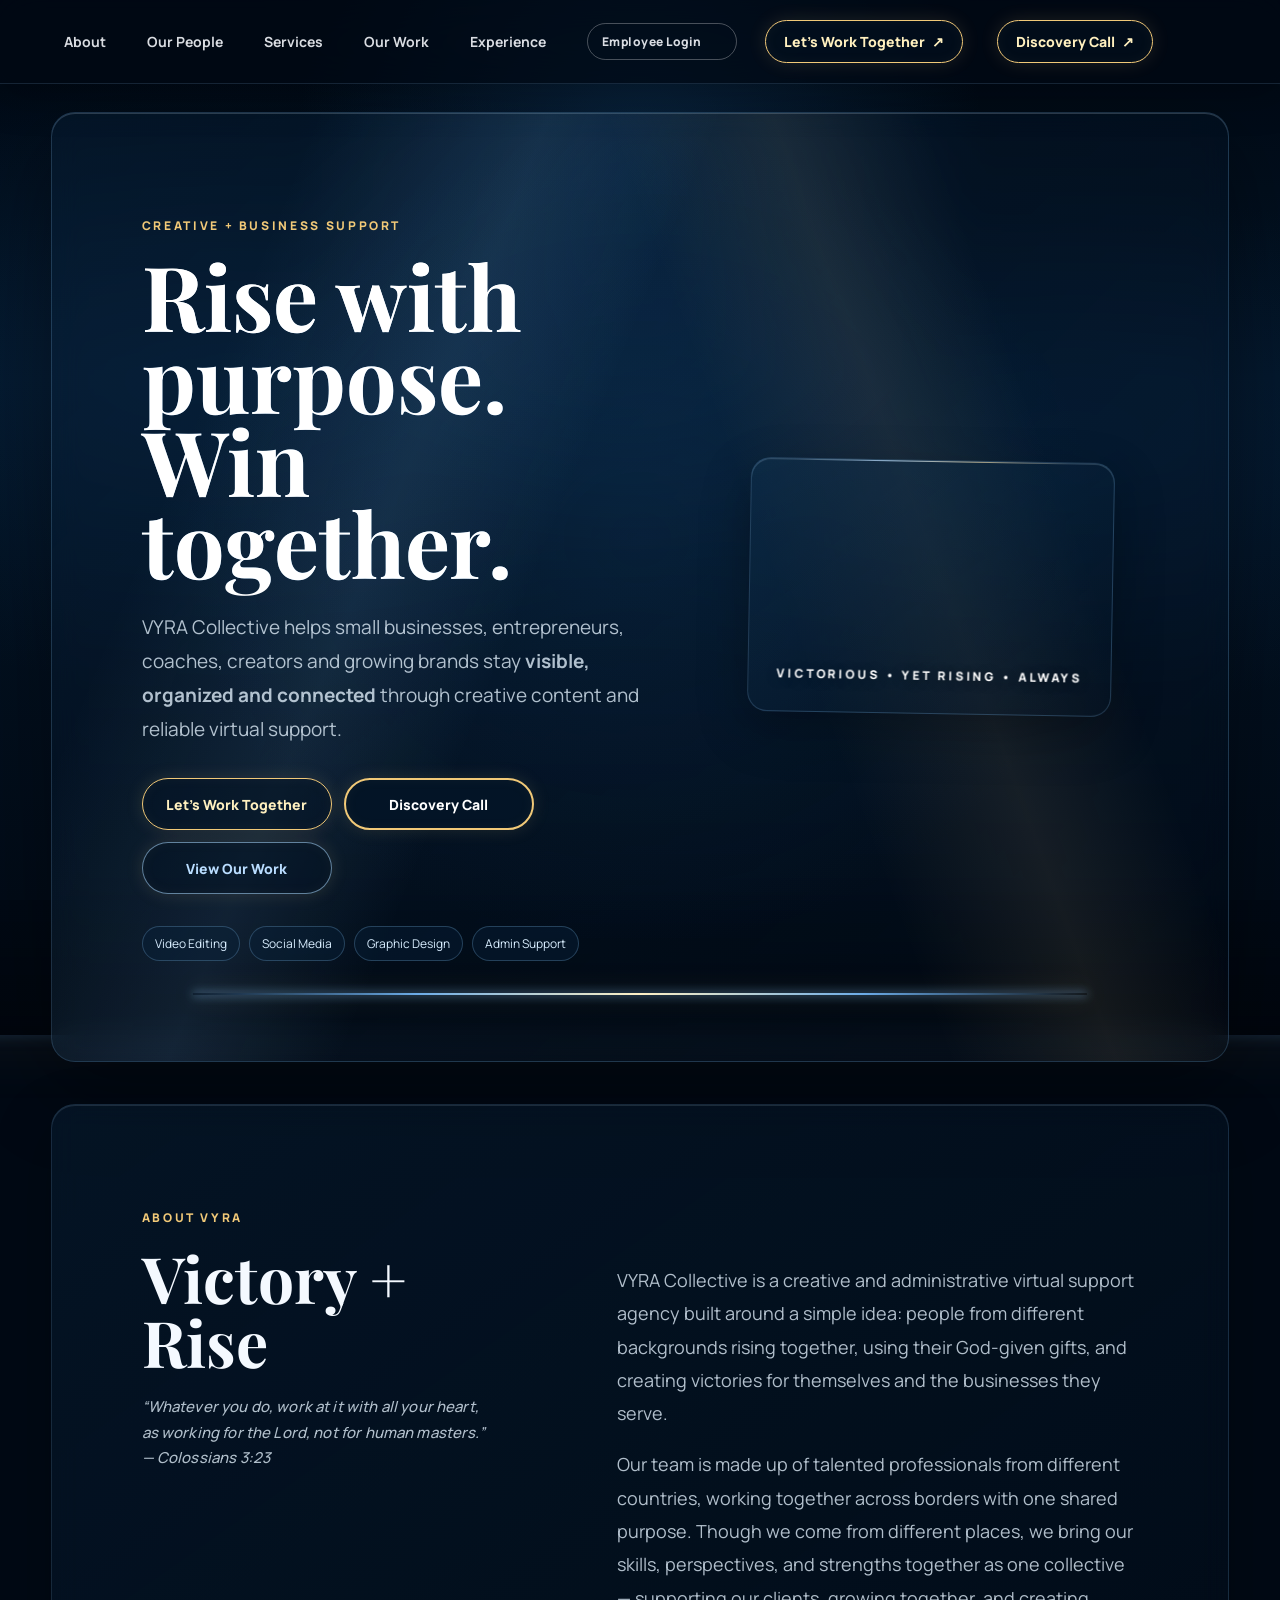
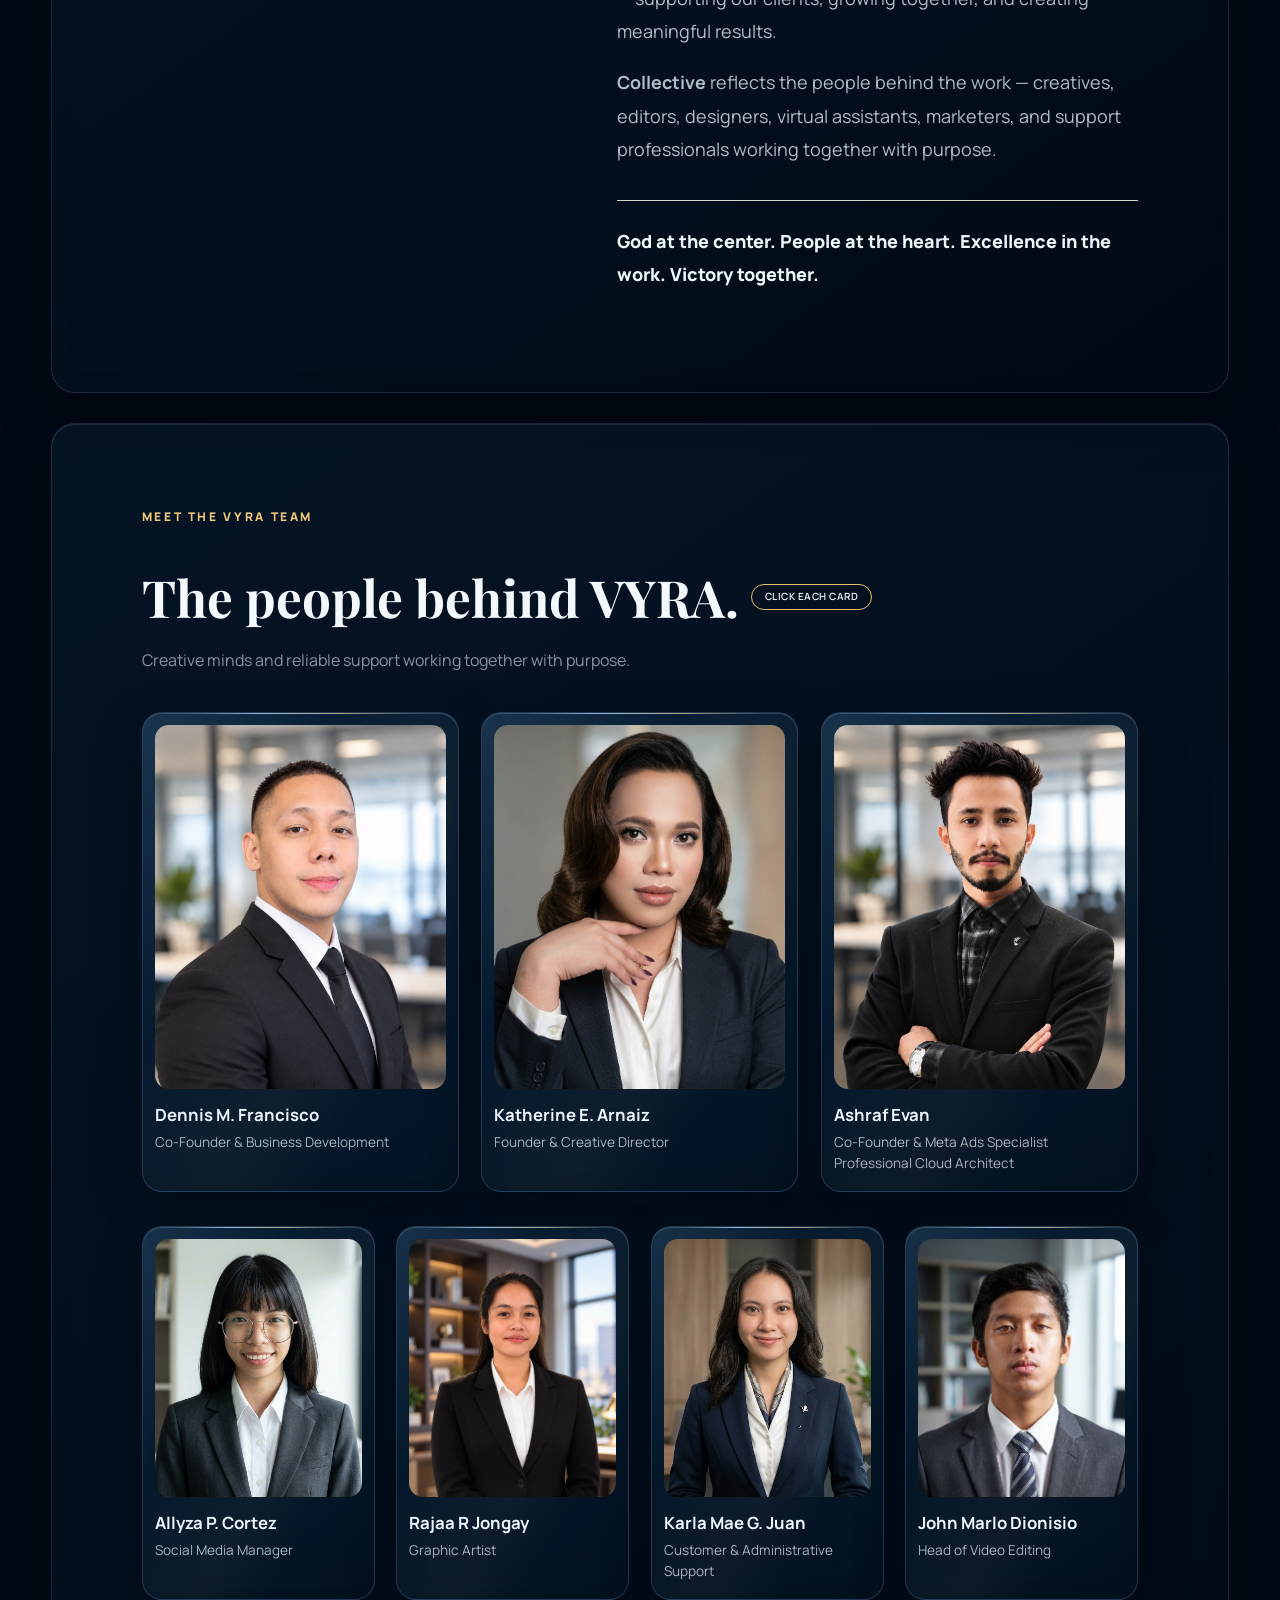
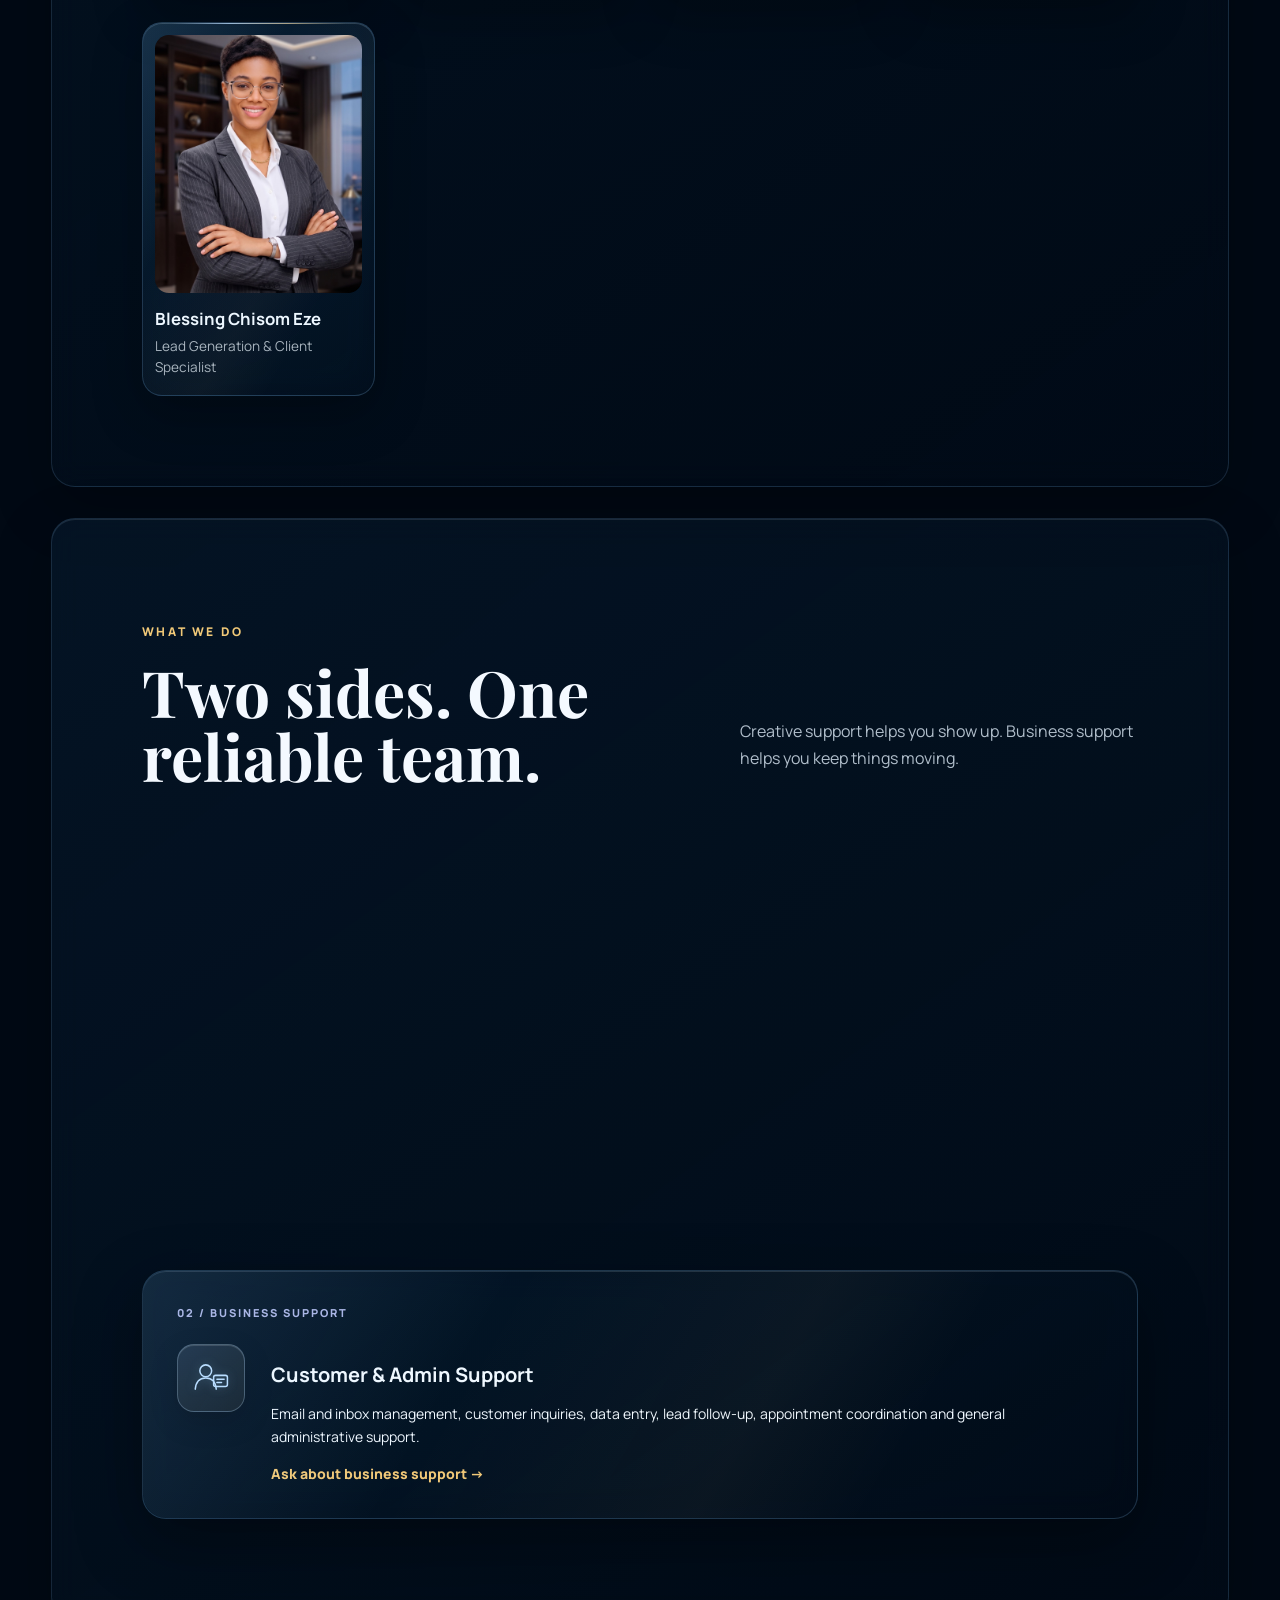
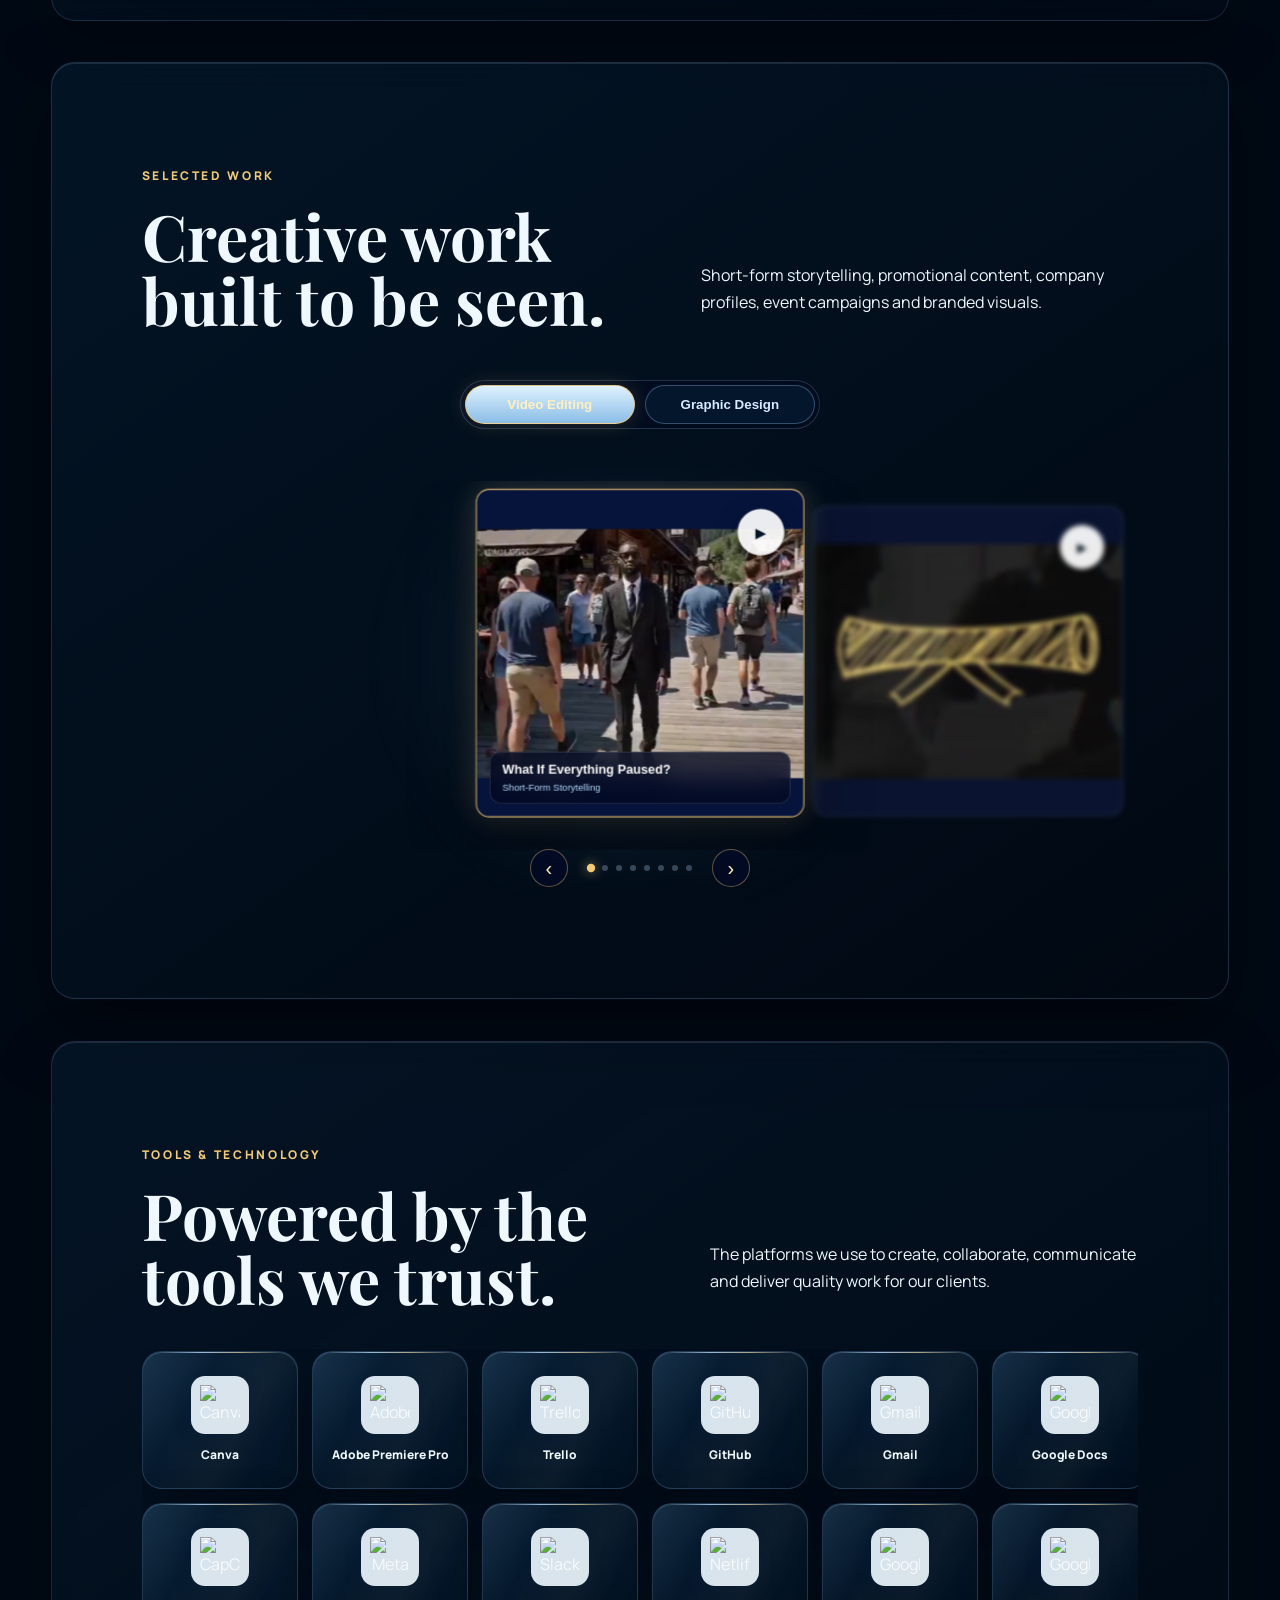
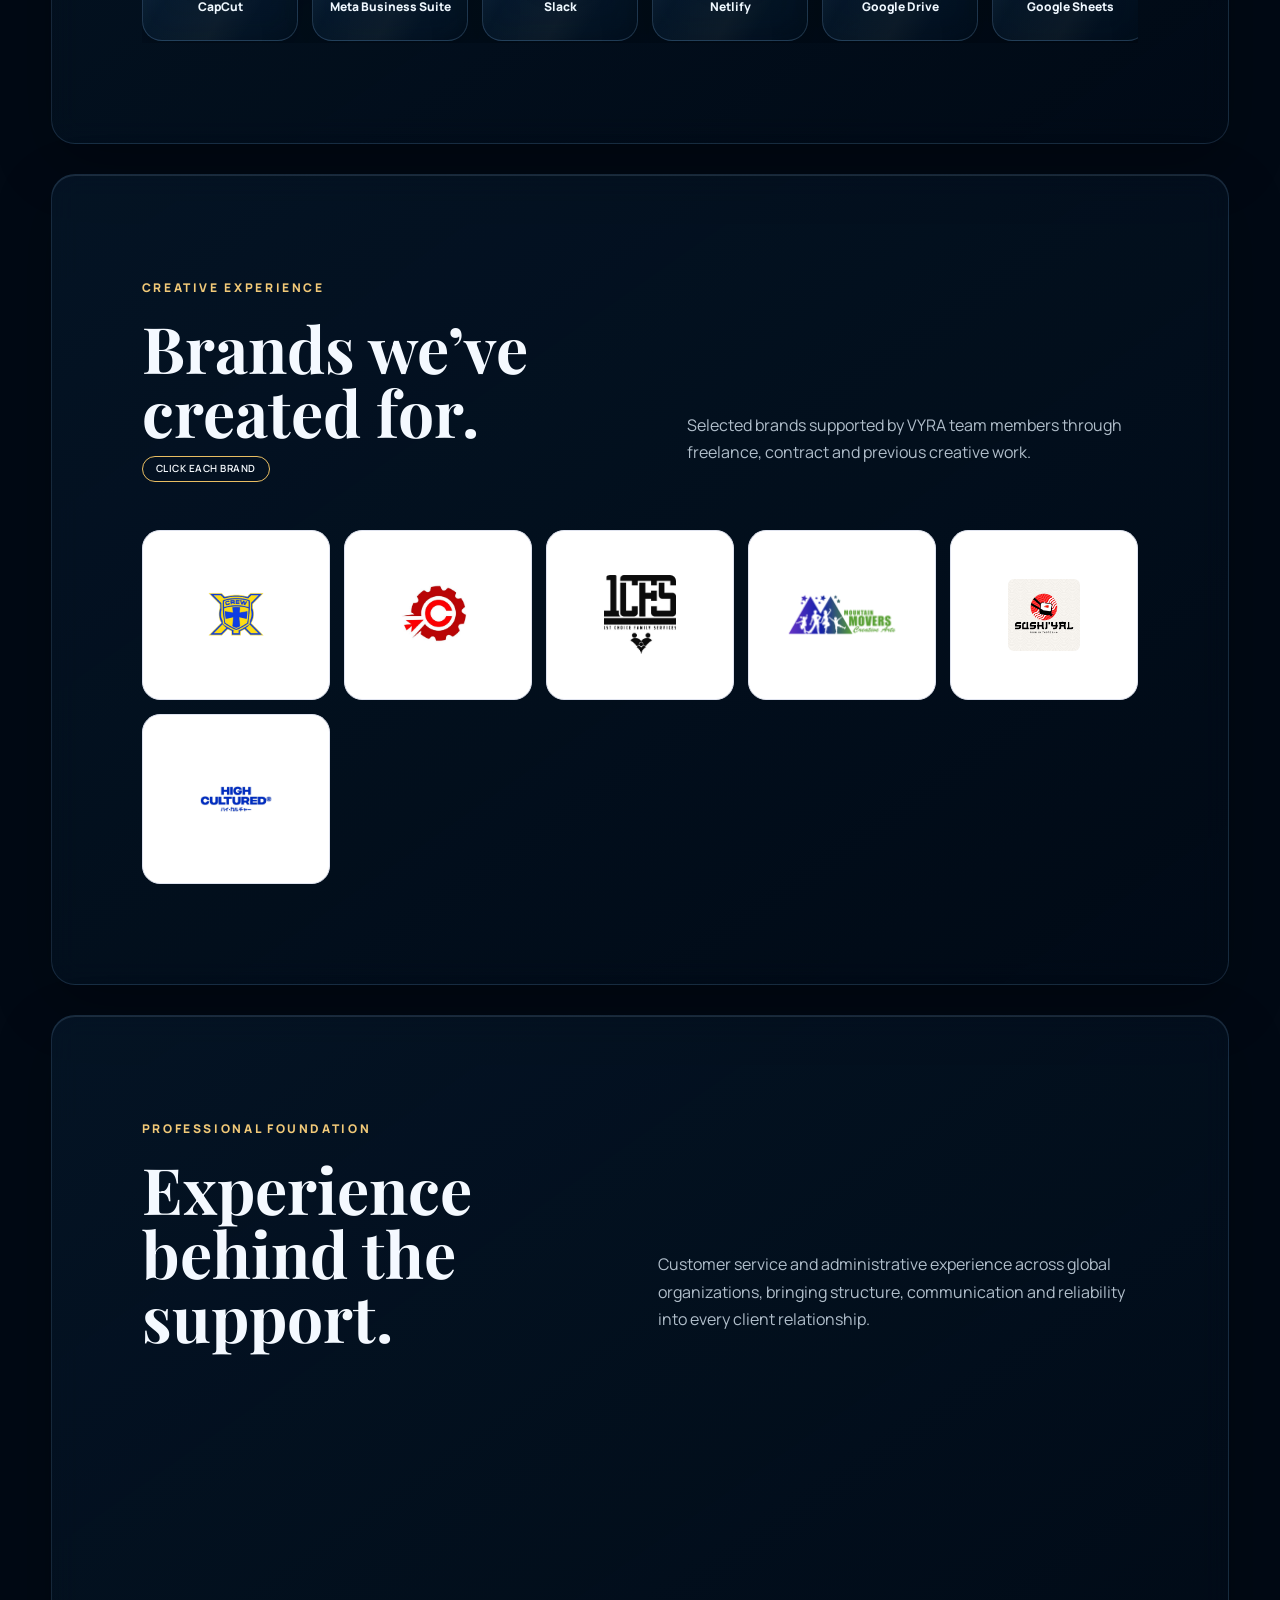
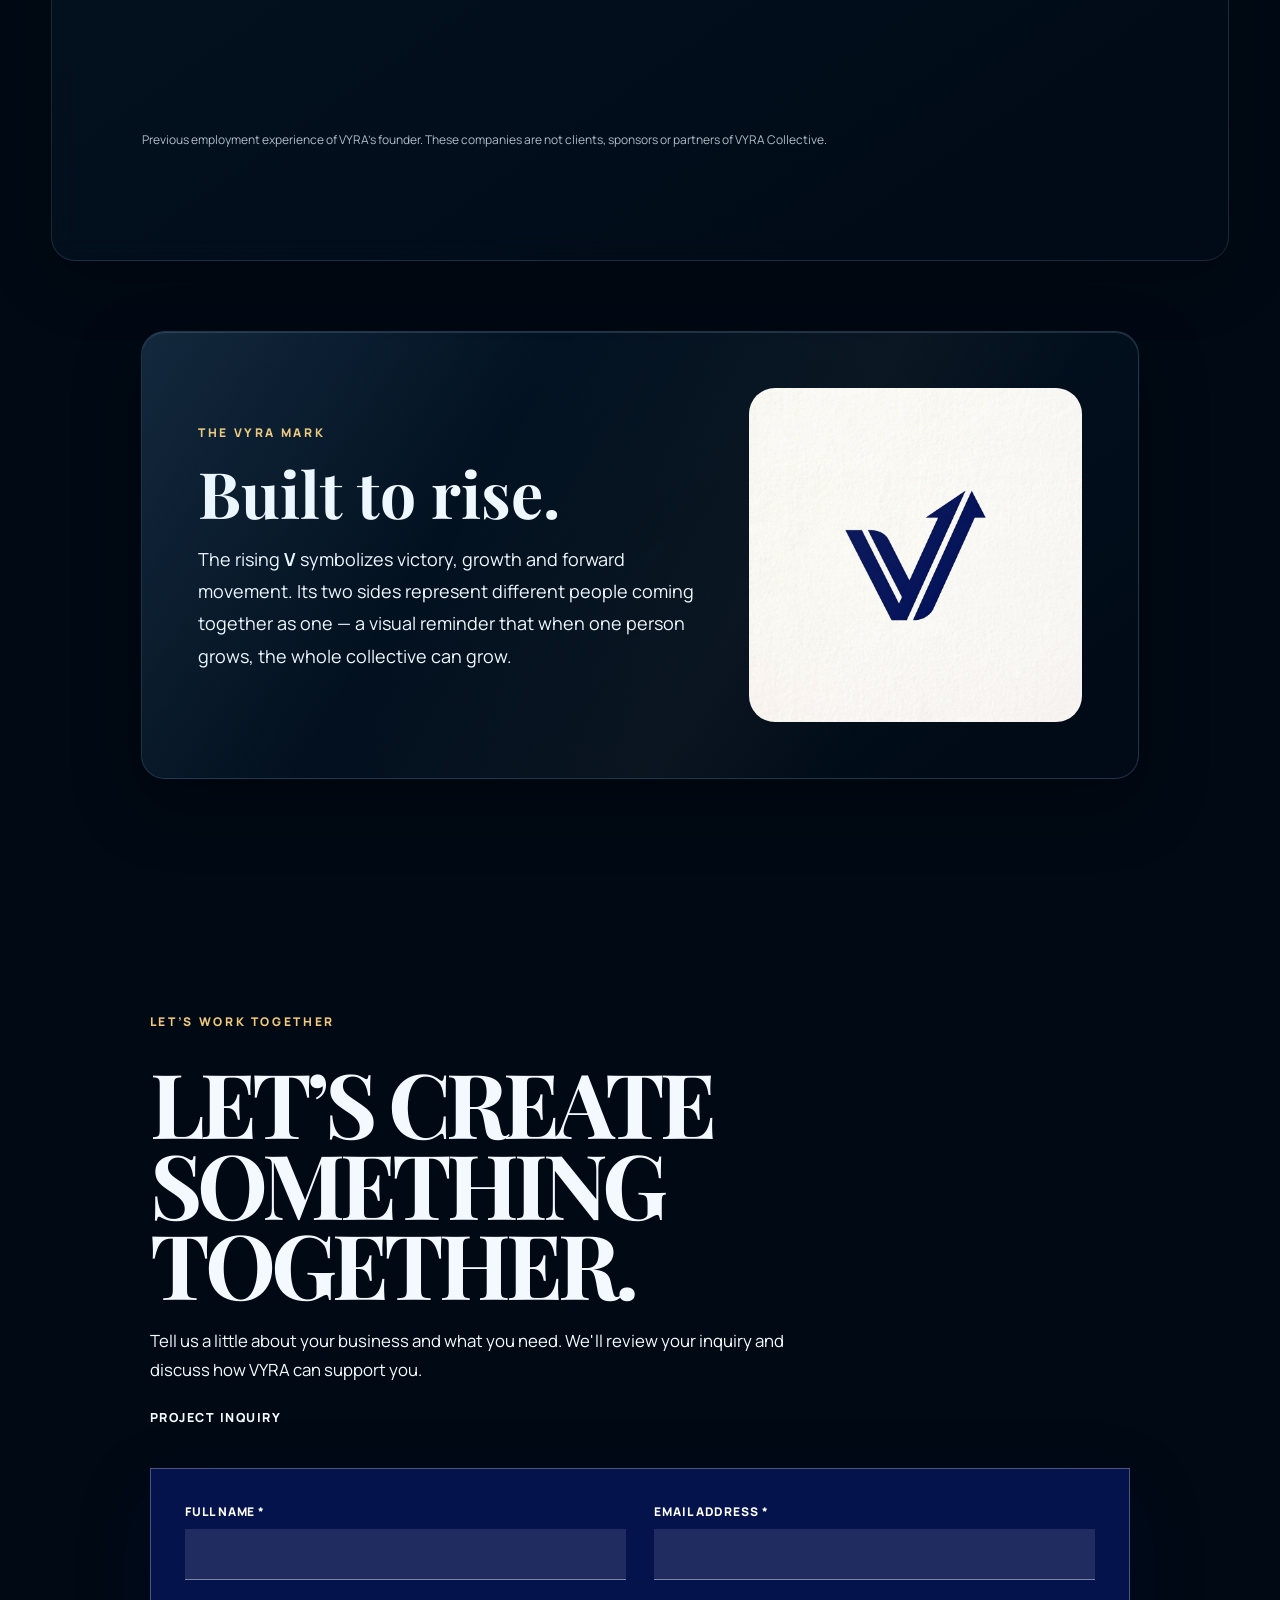
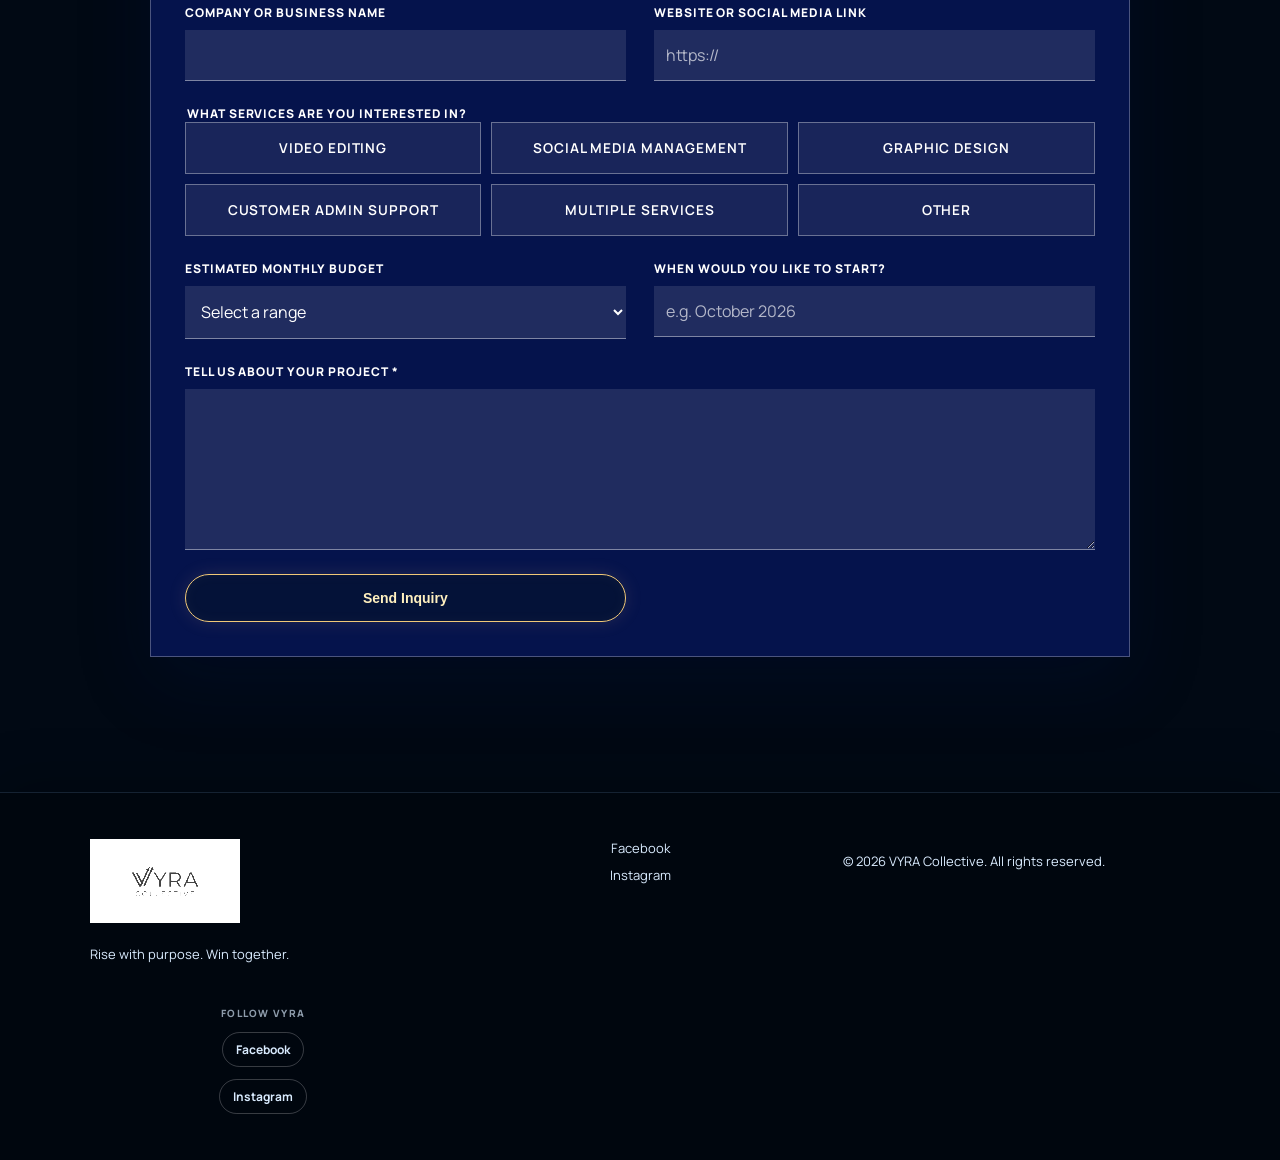
==== index.html @ 88a7e1ce "Trigger GitHub Pages refresh for Rajaa team update" ====
<!doctype html>
<html lang="en">
<head>
<meta charset="utf-8"><meta name="viewport" content="width=device-width,initial-scale=1"><meta name="description" content="VYRA Collective is a creative and administrative virtual support agency helping small businesses, creators and growing brands stay visible, organized and connected."><title>VYRA Collective — Rise with purpose. Win together.</title>
<link rel="preconnect" href="https://fonts.googleapis.com"><link rel="preconnect" href="https://fonts.gstatic.com" crossorigin><link href="https://fonts.googleapis.com/css2?family=Manrope:wght@400;500;600;700;800&family=Playfair+Display:wght@600;700&display=swap" rel="stylesheet"><link rel="stylesheet" href="styles.css"><link rel="stylesheet" href="hero-mark-animation.css?v=20261007"><link rel="stylesheet" href="mobile.css?v=20260926-team2"><link rel="stylesheet" href="glass.css"><link rel="stylesheet" href="whoosh.css"><link rel="stylesheet" href="verse.css"><link rel="stylesheet" href="inquiry.css"><link rel="stylesheet" href="cursor.css">
</head><body>
<div class="verse-shell" id="verseShell"><button class="verse-bar" id="verseBar" type="button" aria-expanded="false" aria-controls="versePanel" aria-label="Open today's Bible verse"><div class="verse-marquee" aria-hidden="true"><div class="verse-track" id="verseTrack"></div></div><span class="sr-only" id="verseAccessible">Verse of the Day</span></button><div class="verse-panel" id="versePanel" aria-hidden="true"><div class="verse-panel-inner"><span class="verse-panel-kicker">TODAY’S WORD</span><blockquote id="verseFullText"></blockquote><strong id="verseFullRef"></strong><button class="verse-close" id="verseClose" type="button" aria-label="Close today's verse">CLOSE ×</button></div></div></div>
<header class="site-header"><a class="brand" href="#top" aria-label="VYRA Collective home"><img src="assets/logos/vyra-logo.jpg" alt="VYRA Collective logo"></a><button class="menu-btn" aria-label="Open menu" aria-expanded="false">☰</button><nav class="nav"><a href="#about">About</a><a href="#services">Services</a><a href="#work">Our Work</a><a href="#experience">Experience</a><a class="btn btn-small" href="#inquiry">Let’s Work Together</a></nav><button class="sound-toggle" type="button" aria-pressed="false" aria-label="Turn navigation sound on">SOUND OFF</button></header>
<div class="whoosh-layer" aria-hidden="true"><div class="whoosh-panel"><div class="whoosh-rule"></div><div class="whoosh-title">ABOUT <span>→</span></div><div class="whoosh-rule bottom"></div></div></div>
<main id="top">
<section class="hero section"><div class="hero-copy reveal"><span class="eyebrow">CREATIVE + BUSINESS SUPPORT</span><h1>Rise with purpose.<br>Win together.</h1><p>VYRA Collective helps small businesses, entrepreneurs, coaches, creators and growing brands stay <strong>visible, organized and connected</strong> through creative content and reliable virtual support.</p><div class="hero-actions"><a class="btn" href="#inquiry">Let’s Work Together</a><a class="btn btn-ghost" href="#work">View Our Work</a></div><div class="hero-tags"><span>Video Editing</span><span>Social Media</span><span>Graphic Design</span><span>Admin Support</span></div></div><div class="hero-visual reveal"><div class="mark-card"><div class="hero-video-wrap"><video class="hero-mark-video" autoplay muted loop playsinline preload="metadata" aria-label="VYRA animated mark"><source src="assets/VYRA.mp4" type="video/mp4">Your browser does not support the video tag.</video></div><div class="mark-caption">VICTORIOUS, YET RISING ALWAYS.</div></div></div></section>
<section id="about" class="section split-section"><div class="section-kicker">ABOUT VYRA</div><div class="split-grid"><div><h2>Victory + Rise</h2></div><div class="prose"><p>VYRA Collective is a creative and administrative virtual support agency built around a simple idea: people from different backgrounds rising together, using their God-given gifts, and creating victories for themselves and the businesses they serve.</p><p>Our team is made up of talented professionals from different countries, working together across borders with one shared purpose. Though we come from different places, we bring our skills, perspectives, and strengths together as one collective — supporting our clients, growing together, and creating meaningful results.</p><p><strong>Collective</strong> reflects the people behind the work — creatives, editors, designers, virtual assistants, marketers, and support professionals working together with purpose.</p><div class="philosophy">God at the center. <span>People at the heart.</span> Excellence in the work. <span>Victory together.</span></div></div></div></section>
<section id="team" class="section team-section"><div class="section-kicker">MEET THE VYRA TEAM</div><div class="team-heading"><div class="heading-with-cue"><h2>The people behind VYRA.</h2><span class="section-click-cue">Click Each Card</span></div><p>Creative minds and reliable support working together with purpose.</p></div><div class="leadership-grid"><div class="team-card founder-flip-card" tabindex="0" role="button" aria-label="Katherine E. Arnaiz founder story. Click to flip." aria-pressed="false"><div class="founder-flip-inner"><div class="founder-flip-front"><div class="team-photo"><img src="assets/team/kath.jpeg" alt="Katherine E. Arnaiz"></div><h3>Katherine E. Arnaiz</h3><p>Founder &amp; Creative Director</p><span class="founder-flip-hint">Click to read my story ↻</span></div><div class="founder-flip-back"><div class="founder-story"><h3>Katherine E. Arnaiz</h3><p class="founder-role">Founder &amp; Creative Director, VYRA Collective</p><p>Katherine E. Arnaiz is the Founder and Creative Director of VYRA Collective, bringing more than nine years of experience in customer service, business support, virtual assistance, and creative digital work.</p><p>Her professional journey began in the BPO industry, where she spent nine years working onsite and developed a strong foundation in customer service, communication, problem-solving, professionalism, and working under pressure. Those years taught her something that would later become essential to building her own company: excellent service is not simply about completing a task—it is about understanding people, taking responsibility, and delivering work with care.</p><p>Eventually, Katherine transitioned from the traditional corporate environment into the work-from-home and Virtual Assistant industry. That transition opened the door for her to work with clients and teams across different countries, including Australia, the United States, Singapore, and Korea.</p><p>Her experience expanded far beyond customer service. Over time, she worked across administrative support, social media management, content creation, graphic design, video editing, client communication, project coordination, and digital operations. Working with different businesses, cultures, industries, and expectations gave her a deeper understanding of what business owners truly need from a remote team: people who are dependable, adaptable, proactive, and genuinely invested in the work.</p><p>But VYRA Collective was not built simply because Katherine wanted to start an agency. It was built from everything she learned along the way.</p><p>After years of being the person behind the screen supporting other businesses, she began envisioning something bigger: a company where talented people could grow together, where clients could receive both creative and business support from one dependable team, and where people were valued for more than just the tasks they could complete.</p><p>That vision became <strong>VYRA Collective.</strong></p><p>VYRA represents <strong>Victory + Rise</strong> and carries the belief of being <strong>“Victorious, Yet Rising Always.”</strong> For Katherine, victory does not mean reaching a point where there is nothing left to learn. It means continuing to grow, remaining humble, helping others rise, and pursuing excellence with purpose.</p><p>Her leadership is also deeply rooted in faith. She believes that VYRA is not simply a collection of people who happened to meet, but a team brought together for a purpose. This is why the culture she is building centers on <strong>God at the center, people at the heart, excellence in the work, and victory together.</strong></p><p>Today, Katherine leads VYRA Collective with the perspective of someone who has experienced the journey from employee, to remote professional, to team leader, and ultimately to founder.</p><p>She understands what it means to serve a client because she has spent years doing it herself. She understands what it means to build from the ground up because VYRA began with experience, faith, persistence, and a vision—not a large corporation behind it.</p><p>And as VYRA continues to grow, her mission remains clear:</p><p><strong>To build more than a successful agency—to build a team where people can discover their potential, businesses can find support they can truly rely on, and everyone has the opportunity to rise together.</strong></p><p class="founder-signoff"><strong>Rise with purpose. Win together.</strong></p><p><strong>VYRA was not built overnight.</strong></p><p>Before the team, the services, and the systems you see today, Katherine invested an entire month intentionally <strong>planning, praying, building, testing, and refining VYRA from the ground up.</strong> She worked through the website and its design, carefully considered the people who would become part of the team, developed the company's internal structure, and created the systems that would eventually support both VYRA's team and its clients.</p><p>Many of those systems were tested again and again. Processes were created, adjusted, tested, and sometimes rebuilt completely not simply to make VYRA look like an established company, but to make sure that behind everything people could see was a structure the team could genuinely rely on.</p><p>For Katherine, that month was more than business planning. <strong>It was a season of prayer, preparation, and stewardship.</strong> She wanted to be intentional about what she was building, the people she was bringing into it, and the kind of company VYRA would eventually become.</p><p>And she did not build it entirely alone.</p><p>With <strong>Dennis beside her</strong>, Katherine gained another perspective. While she carried much of the vision, creative direction, people development, and systems behind VYRA, Dennis helped her see the company through the lens of a business owner challenging ideas, strengthening decisions, and helping turn creative vision into something that could also become sustainable and strategically built.</p><p><strong>One carried the vision from her experiences. The other helped strengthen its business foundation. Together, they began turning an idea that had been prayed over, planned, tested, and refined into the VYRA Collective that continues to rise today.</strong></p><span class="founder-flip-hint">Click to return ↻</span></div></div></div></div><div class="team-card founder-flip-card dennis-flip-card" tabindex="0" role="button" aria-label="Dennis M. Francisco co-founder story. Click to flip." aria-pressed="false"><div class="founder-flip-inner"><div class="founder-flip-front"><div class="team-photo"><img src="assets/team/Dennis.jpg" alt="Dennis M. Francisco"></div><h3>Dennis M. Francisco</h3><p>Co-Founder &amp; Business Development</p></div><div class="founder-flip-back"><div class="founder-story"><h3>Dennis M. Francisco</h3><p class="founder-role">Co-Founder &amp; Business Development, VYRA Collective</p><p>Dennis M. Francisco is the Co-Founder and Business Development lead of VYRA Collective, an entrepreneur whose experience has been shaped by building businesses from the ground up, navigating challenges firsthand, and learning what it truly takes to turn an idea into something sustainable.</p><p>As the owner of <strong>Sushiyal</strong> and <strong>High Cultured Philippines</strong>, Dennis understands entrepreneurship beyond strategy and planning. He understands the long hours, uncertainty, discipline, decision-making, and persistence required when building something from nothing.</p><p>His journey in business taught him that growth rarely happens overnight. It is built through consistency, calculated decisions, resilience, and the willingness to keep moving even when the path ahead is not always clear.</p><p>That experience became an important part of what he brings to <strong>VYRA Collective</strong>.</p><p>As Katherine Arnaiz’s business partner, Dennis plays a key role in strengthening the business development and internal operations of VYRA. While Katherine leads the company’s creative direction, vision, and client experience, Dennis helps build the structure behind that vision—developing strategies, improving internal processes, identifying opportunities for growth, and helping the company make sound business decisions as it expands.</p><p>His role is not simply about growing the numbers.</p><p><strong>It is about helping build a company with a strong foundation.</strong></p><p>Dennis believes that a successful business should be able to grow without losing the values, discipline, and people that helped build it. His entrepreneurial experience allows him to look at VYRA from both perspectives: as someone building the company and as a business owner who understands what clients experience behind the scenes.</p><p>Together with Katherine and the VYRA team, he is helping transform VYRA from a vision into an organization designed to create opportunities not only for its clients, but also for the people growing within it.</p><p>For Dennis, business development is ultimately about building something that can last: creating stronger systems, developing people, opening new opportunities, and making sure every step forward has purpose behind it.</p><p><strong>Because meaningful businesses are not simply launched. They are built decision by decision, challenge by challenge, and victory by victory.</strong></p><p class="founder-signoff"><strong>Rise with purpose. Win together.</strong></p><span class="founder-flip-hint">Click to return ↻</span></div></div></div></div><div class="team-card ashraf-founder-card"><div class="team-photo"><img src="assets/team/ashraf-evan.jpg" alt="Ashraf Evan" loading="lazy"></div><h3>Ashraf Evan</h3><p>Co-Founder &amp; Meta Ads Specialist<br>Professional Cloud Architect</p></div></div><div class="team-grid staff-grid"><div class="team-card founder-flip-card allyza-flip-card" tabindex="0" role="button" aria-label="Allyza P. Cortez story. Click to flip." aria-pressed="false"><div class="founder-flip-inner"><div class="founder-flip-front"><div class="team-photo"><img src="assets/team/ally.jpeg" alt="Allyza P. Cortez"></div><h3>Allyza P. Cortez</h3><p>Social Media Manager</p></div><div class="founder-flip-back"><div class="founder-story"><h3>Allyza P. Cortez</h3><p class="founder-role">Social Media Manager, VYRA Collective</p><p>Allyza P. Cortez is a Social Media Manager at VYRA Collective whose story is a reminder that <strong>you do not have to know everything before you begin you simply need the courage and willingness to learn.</strong></p><p>Allyza only began her Virtual Assistant journey this year.</p><p>When she first started, the digital world was completely new to her. Even some of the simplest computer functions things many people might take for granted, including using the right-click button on a mouse were unfamiliar.</p><p>But what stood out was never what Allyza didn't know.</p><p><strong>It was how willing she was to learn.</strong></p><p>With Katherine guiding and training her along the way, Allyza started from the basics. She listened, practiced, asked questions, made mistakes, tried again, and continued showing up.</p><p>Little by little, the things that once felt unfamiliar became part of her everyday work.</p><p>From learning basic tools and navigating different platforms, she progressed into social media management, content-related tasks, client support, and the systems used within VYRA.</p><p>Today, Katherine can confidently entrust Allyza with responsibilities and allow her to work independently on tasks. More importantly, she has grown to the point where she now helps handle <strong>VYRA's own clients</strong>—a responsibility that once may have seemed far beyond where she started.</p><p>Her journey is still beginning, and that is exactly what makes her story meaningful.</p><p>Allyza does not pretend to know everything. She approaches her work with humility, curiosity, and a genuine desire to improve. She is willing to receive correction, learn something new, and keep pursuing growth even when something feels difficult at first.</p><p>At VYRA, we believe potential is not measured only by how much someone already knows.</p><p>Sometimes, potential is found in the person who says, <strong>“I don't know how to do this yet, but I'm willing to learn.”</strong></p><p>Allyza represents that kind of growth.</p><p>From learning the basics of using a computer to becoming someone trusted with real responsibilities and real clients, her progress proves how much can change when someone is given an opportunity, receives the right guidance, and chooses to take learning seriously.</p><p>She is still learning.<br>She is still developing.<br>She is still rising.</p><p>And there is something powerful about watching a beginner slowly become someone others can depend on.</p><p>Her story at VYRA has only just begun, but she has already shown us an important lesson:</p><p><strong>Never underestimate where a willing heart, consistent effort, and the courage to start can take you.</strong></p><p><strong>You don't have to start as an expert. You just have to be willing to start—and keep rising.</strong></p><p class="founder-signoff"><strong>Rise with purpose. Win together.</strong></p><span class="founder-flip-hint">Click to return ↻</span></div></div></div></div><div class="team-card rajaa-team-card"><div class="team-photo"><img src="assets/team/Rajaa.jpeg" alt="Rajaa R Jongay" loading="lazy"></div><h3>Rajaa R Jongay</h3><p>Graphic Artist</p></div><div class="team-card founder-flip-card karla-flip-card" tabindex="0" role="button" aria-label="Karla Mae G. Juan growth story. Click to flip." aria-pressed="false"><div class="founder-flip-inner"><div class="founder-flip-front"><div class="team-photo"><img src="assets/team/karla.jpeg" alt="Karla Mae G. Juan"></div><h3>Karla Mae G. Juan</h3><p>Customer &amp; Administrative Support</p></div><div class="founder-flip-back"><div class="founder-story"><h3>Karla Mae G. Juan</h3><p class="founder-role">Customer &amp; Administrative Support, VYRA Collective</p><p>Karla Mae G. Juan’s journey with VYRA is a reminder that <strong>growth does not always begin with confidence. Sometimes, it begins with someone simply choosing to keep trying.</strong></p><p>When Karla first started, she was naturally shy and hesitant to speak on her own. Learning new processes took time, and there were moments when she needed instructions repeated, tasks demonstrated again, and someone beside her to guide her through each step.</p><p>Katherine saw something beyond those struggles.</p><p>Instead of focusing on what Karla could not do yet, she recognized the qualities that were already there: <strong>her willingness to listen, her respect for processes, her attention to instructions, her organization, and most importantly, her genuine desire to improve.</strong></p><p>Katherine personally trained and guided Karla throughout her journey and continues to mentor her as she takes on greater responsibilities within VYRA.</p><p>Because at VYRA, we believe that <strong>you don't have to be great at everything to become valuable at something.</strong></p><p>Everyone has their own strengths waiting to be discovered.</p><p>For Karla, those strengths became clearer through <strong>organization, following systems and procedures, administrative work, customer engagement, and making sure responsibilities are handled properly and consistently.</strong></p><p>Today, the same person who once struggled with confidence is now <strong>communicating with customers, assisting with administrative responsibilities, following internal systems, and helping handle VYRA's clients.</strong></p><p>She may have started quietly, but she did not stay where she started.</p><p>Karla continued learning. She continued showing up. She allowed herself to be corrected, guided, and challenged and little by little, the things that once felt difficult became responsibilities she could handle with greater independence.</p><p>Her journey is still continuing, and Katherine is still there to guide and mentor her. But Karla is no longer simply learning how to do the work.</p><p><strong>She is becoming someone the team can trust with the work.</strong></p><p>Her story represents something deeply important to VYRA:</p><p><strong>Not everyone grows at the same speed. Not everyone carries the same strengths. You don't have to be the loudest, the fastest, or the person who knows everything from the beginning. What matters is having the humility to learn, the discipline to keep going, and the courage to become better than the person you were yesterday.</strong></p><p>Karla started as someone who needed guidance at almost every step.</p><p>Today, she is helping serve the very clients VYRA was built to support.</p><p><strong>She didn't have to become someone else to grow. She simply had to discover what she was capable of and keep going.</strong></p><span class="founder-flip-hint">Click to return ↻</span></div></div></div></div><div class="team-card founder-flip-card marlo-flip-card" tabindex="0" role="button" aria-label="John Marlo Dionisio video editing story. Click to flip." aria-pressed="false"><div class="founder-flip-inner"><div class="founder-flip-front"><div class="team-photo"><img src="assets/team/marlo.jpeg" alt="John Marlo Dionisio"></div><h3>John Marlo Dionisio</h3><p>Head of Video Editing</p></div><div class="founder-flip-back"><div class="founder-story"><h3>John Marlo Dionisio</h3><p class="founder-role">Head of Video Editing, VYRA Collective</p><p>With over <strong>10 years of professional experience in video editing</strong>, John Marlo Dionisio brings a decade of creativity, technical expertise, and visual storytelling to VYRA Collective. Throughout his career, he has worked with both <strong>local and international clients</strong>, transforming raw footage, concepts, and ideas into polished content that communicates, connects, and leaves an impact.</p><p>His years in the industry have strengthened his expertise in <strong>video editing, storytelling, pacing, transitions, sound design, visual composition, and creative direction</strong>. More than simply putting clips together, Marlo understands how to shape footage into a story and bring a client's vision to life.</p><p>As the creative industry continues to evolve, Marlo continues to evolve with it. After years of mastering traditional video editing, he has expanded his skill set through <strong>AI prompting and AI-assisted content creation</strong>. This additional expertise allows him to combine his strong editing foundation with new creative technology while keeping his experience, creativity, and human judgment at the center of every project.</p><p>As <strong>Head of Video Editing at VYRA Collective</strong>, Marlo helps lead the quality and creative direction of the team's video projects while also sharing the knowledge he has built throughout more than a decade in the industry.</p><p>Marlo is also the <strong>husband and creative partner of VYRA Founder Katherine E. Arnaiz</strong>. Together, they have turned years of individual experience into a shared vision—building VYRA not only as a business, but as a team committed to continuous growth, excellence, creativity, and purpose.</p><p><strong>Ten years of experience built his foundation. Continuous learning keeps him growing. And every new skill becomes another way to create something better.</strong></p><span class="founder-flip-hint">Click to return ↻</span></div></div></div></div><div class="team-card founder-flip-card blessing-flip-card" tabindex="0" role="button" aria-label="Blessing Chisom Eze story. Click to flip." aria-pressed="false"><div class="founder-flip-inner"><div class="founder-flip-front"><div class="team-photo"><img src="assets/team/blessing.jpeg" alt="Blessing Chisom Eze"></div><h3>Blessing Chisom Eze</h3><p>Lead Generation &amp; Client Specialist</p></div><div class="founder-flip-back"><div class="founder-story"><h3>Blessing Chisom Eze</h3><p class="founder-role">Lead Generation &amp; Client Specialist, VYRA Collective</p><p>Blessing Chisom Eze’s journey with VYRA is proof that <strong>distance does not determine connection, and borders do not limit what people with the same purpose can build together.</strong></p><p>Coming from a different country, Blessing may be miles away from Katherine and other members of the VYRA team but from the beginning, Katherine saw something in her that went beyond location, experience, or a résumé.</p><p><strong>She saw potential.</strong></p><p>Blessing demonstrated a natural ability to <strong>research and source leads, recognize patterns, work with structure, communicate with prospects, and approach outreach with intention</strong>. But what stood out even more was her dedication to learning and understanding the purpose behind the work.</p><p>Because outreach at VYRA is not simply about finding names, sending messages, or reaching a certain number of leads.</p><p>It is about <strong>building genuine connections.</strong></p><p>It means understanding the person or business behind every lead, identifying where VYRA can genuinely provide support, communicating with respect, following up with purpose, and creating the first bridge between a potential client and the VYRA team.</p><p>Katherine recognized that Blessing carried something equally important: <strong>a humble and teachable heart.</strong></p><p>She was willing to listen, receive guidance, understand VYRA's systems, and continuously improve. More importantly, Katherine saw that Blessing shared something with the team that cannot simply be taught through training.</p><p><strong>The same heart for people and the same desire to grow with purpose.</strong></p><p>Today, Blessing supports VYRA through <strong>lead generation, prospect research, outreach, follow-ups, initial client communication, and helping create opportunities for meaningful business relationships.</strong></p><p>Her role represents the beginning of many client journeys with VYRA. Before the discovery call, before the proposal, and before a client officially becomes part of the VYRA family, there is often someone doing the quiet work of researching, reaching out, listening, and opening that first door.</p><p>Blessing helps open that door.</p><p>And while she continues to grow in her role, VYRA continues to invest in her growth as well because we believe that <strong>when you find people who share your purpose, you don't allow distance to become a barrier. You build the connection, develop the potential, and rise together.</strong></p><p>Blessing's story reminds us that VYRA was never meant to be defined by one location or one country.</p><p><strong>It is a collective of people from different places, connected by the same purpose, the same heart to serve, and the willingness to grow together.</strong></p><p><strong>Different country. Different journey. One team. One purpose.</strong></p><span class="founder-flip-hint">Click to return ↻</span></div></div></div></div></div></section>
<section id="services" class="section services-section"><div class="section-head"><div><span class="section-kicker">WHAT WE DO</span><h2>Two sides. One reliable team.</h2></div><p>Creative support helps you show up. Business support helps you keep things moving.</p></div><div class="service-groups"><article class="service-group"><div class="group-label">01 / CREATIVE SUPPORT</div><div class="service-grid"><div class="service-card"><span>🎬</span><h3>Video Editing</h3><p>Reels, TikToks, YouTube Shorts, promotional videos and social media edits designed to keep attention.</p></div><div class="service-card"><span>📱</span><h3>Social Media Management</h3><p>Content planning, captions, scheduling, posting, content calendars and day-to-day account support.</p></div><div class="service-card"><span>🎨</span><h3>Graphic Design</h3><p>Social media graphics, carousels, flyers, promotional materials, thumbnails and branded content.</p></div></div></article><article class="service-group dark"><div class="group-label">02 / BUSINESS SUPPORT</div><div class="business-card"><div class="big-icon">💻</div><div><h3>Customer & Admin Support</h3><p>Email and inbox management, customer inquiries, data entry, lead follow-up, appointment coordination and general administrative support.</p><a href="#inquiry">Ask about business support →</a></div></div></article></div></section>
<section id="work" class="section work-section"><div class="section-head"><div><span class="section-kicker">SELECTED WORK</span><h2>Creative work built to be seen.</h2></div><p>Short-form storytelling, promotional content, company profiles, event campaigns and branded visuals.</p></div><div class="tabs" role="tablist"><button class="tab active" data-target="videos">Video Editing</button><button class="tab" data-target="graphics">Graphic Design</button></div><div class="portfolio-panel active" id="videos"><div class="video-grid"><button class="video-card" data-video="assets/video/what-if-paused.mp4" data-title="What If Everything Paused? — Short-Form Storytelling"><img src="assets/video/what-if-paused.jpg" alt="What If Everything Paused video sample"><span class="play">▶</span><div><b>What If Everything Paused?</b><small>Short-Form Storytelling</small></div></button><button class="video-card" data-video="assets/video/college-isnt-only-way.mp4" data-title="College Isn’t the Only Way — Educational Reel"><img src="assets/video/college-isnt-only-way.jpg" alt="College Isn't the Only Way video sample"><span class="play">▶</span><div><b>College Isn’t the Only Way</b><small>Educational Reel</small></div></button><button class="video-card" data-video="assets/video/commission-incentive.mp4" data-title="$2.7M Commission & Incentive — Promotional Edit"><img src="assets/video/commission-incentive.jpg" alt="Commission and incentive video sample"><span class="play">▶</span><div><b>$2.7M Commission & Incentive</b><small>Promotional / Ads Editing</small></div></button><button class="video-card" data-video="assets/video/1cfs-shop.mp4" data-title="1st Choice Family Services — Service Business Reel"><img src="assets/video/1cfs-shop.jpg" alt="1st Choice Family Services reel"><span class="play">▶</span><div><b>1st Choice Family Services</b><small>Service Business Reel</small></div></button><button class="video-card" data-video="assets/video/fingerprinting-reel.mp4" data-title="Fingerprinting Service — Promotional Reel"><img src="assets/video/fingerprinting-reel.jpg" alt="Fingerprinting promotional reel"><span class="play">▶</span><div><b>Fingerprinting Service</b><small>Promotional Reel</small></div></button><button class="video-card" data-video="assets/video/five-people-rule.mp4" data-title="The 5 People Rule — Personal Brand Content"><img src="assets/video/five-people-rule.jpg" alt="The 5 People Rule video sample"><span class="play">▶</span><div><b>The 5 People Rule</b><small>Personal Brand / Educational</small></div></button><button class="video-card wide" data-video="assets/video/industrial-profile.mp4" data-title="Industrial Surface Finishing — Company Profile"><img src="assets/video/industrial-profile.jpg" alt="Industrial Surface Finishing company profile"><span class="play">▶</span><div><b>Industrial Surface Finishing</b><small>Corporate Company Profile</small></div></button><button class="video-card wide" data-video="assets/video/msc-pork-ribs.mp4" data-title="MSC Pork Ribs — Food & Product Content"><img src="assets/video/msc-pork-ribs.jpg" alt="MSC Pork Ribs video sample"><span class="play">▶</span><div><b>MSC Pork Ribs</b><small>Food / Product Reel</small></div></button></div></div><div class="portfolio-panel" id="graphics"><div class="graphics-grid"><button class="graphic-card" data-image="assets/graphics/g1.jpg"><img src="assets/graphics/g1.jpg" alt="Wealth Activation Retreat speaker flyer"><span>Event Campaign Design</span></button><button class="graphic-card" data-image="assets/graphics/g2.jpg"><img src="assets/graphics/g2.jpg" alt="Wealth Activation Retreat speaker flyer"><span>Event Campaign Design</span></button><button class="graphic-card" data-image="assets/graphics/g3.jpg"><img src="assets/graphics/g3.jpg" alt="Wealth Activation Retreat host flyer"><span>Event Campaign Design</span></button><button class="graphic-card" data-image="assets/graphics/g4.jpg"><img src="assets/graphics/g4.jpg" alt="Dry Right NI promotional graphic"><span>Promotional Social Graphic</span></button><button class="graphic-card" data-image="assets/graphics/g5.jpg"><img src="assets/graphics/g5.jpg" alt="Mountain Movers social media graphic"><span>Social Media Graphic</span></button><button class="graphic-card" data-image="assets/graphics/g6.jpg"><img src="assets/graphics/g6.jpg" alt="True Wealth Conversation flyer"><span>Event Flyer Design</span></button></div></div></section>
<section class="section brands-section"><div class="section-head"><div><span class="section-kicker">CREATIVE EXPERIENCE</span><div class="heading-with-cue"><h2>Brands we’ve created for.</h2><span class="section-click-cue">Click Each Brand</span></div></div><p>Selected brands supported by VYRA team members through freelance, contract and previous creative work.</p></div><div class="logo-wall creative-logos"><a class="brand-link-card" href="https://www.facebook.com/LWCCPraiseTeam" target="_blank" rel="noopener noreferrer" aria-label="Visit OxyCrew Facebook page"><img src="assets/logos/oxycrew.png" alt="OxyCrew logo"></a><a class="brand-link-card" href="https://www.facebook.com/clicknamicsphilippines" target="_blank" rel="noopener noreferrer" aria-label="Visit Clicknamics Philippines Facebook page"><img src="assets/logos/creative2.jpg" alt="Clicknamics Philippines logo"></a><a class="brand-link-card" href="https://www.facebook.com/1stChoiceFamilyService" target="_blank" rel="noopener noreferrer" aria-label="Visit 1st Choice Family Service Facebook page"><img src="assets/logos/creative4.jpg" alt="1st Choice Family Service logo"></a><a class="brand-link-card" href="https://www.instagram.com/mmcadance/" target="_blank" rel="noopener noreferrer" aria-label="Visit Mountain Movers Creative Arts Instagram page"><img src="assets/logos/mountain-movers.png" alt="Mountain Movers Creative Arts logo"></a><a class="brand-link-card sushiyal-brand-card" href="https://www.facebook.com/sushiyalphp" target="_blank" rel="noopener noreferrer" aria-label="Visit Sushiyal Facebook page"><img src="assets/logos/SUSHI.jpg" alt="Sushiyal logo"></a><a class="brand-link-card highcultured-brand-card" href="https://www.facebook.com/HighCulturedPH" target="_blank" rel="noopener noreferrer" aria-label="Visit High Cultured Philippines Facebook page"><img src="assets/logos/HC.jpg" alt="High Cultured Philippines logo"></a></div></section>
<section id="experience" class="section experience-section"><div class="section-head"><div><span class="section-kicker">PROFESSIONAL FOUNDATION</span><h2>Experience behind the support.</h2></div><p>Customer service and administrative experience across global organizations, bringing structure, communication and reliability into every client relationship.</p></div><div class="logo-wall experience-logos"><div><img src="assets/logos/accenture.png" alt="Accenture logo"></div><div><img src="assets/logos/globe.png" alt="Globe logo"></div><div><img src="assets/logos/hsbc.jpg" alt="HSBC logo"></div><div><img src="assets/logos/cognizant.png" alt="Cognizant logo"></div><div><img src="assets/logos/concentrix.webp" alt="Concentrix logo"></div><div><img src="https://upload.wikimedia.org/wikipedia/commons/2/20/Bank_of_America_logo.svg" alt="Bank of America logo"></div></div><p class="disclaimer">Previous employment experience of VYRA’s founder. These companies are not clients, sponsors or partners of VYRA Collective.</p></section>
<section class="section meaning-section"><div class="meaning-card"><div><span class="section-kicker light">THE VYRA MARK</span><h2>Built to rise.</h2><p>The rising <strong>V</strong> symbolizes victory, growth and forward movement. Its two sides represent different people coming together as one — a visual reminder that when one person grows, the whole collective can grow.</p></div><img src="assets/logos/vyra-mark.jpg" alt="VYRA logo mark"></div></section>
<section id="inquiry" class="section inquiry-section"><div class="inquiry-wrap"><div class="inquiry-head"><span class="section-kicker">LET’S WORK TOGETHER</span><h2>LET’S CREATE<br>SOMETHING TOGETHER.</h2><p>Tell us a little about your business and what you need. We'll review your inquiry and discuss how VYRA can support you.</p><div class="inquiry-progress"><span class="active">01 INQUIRY</span><span class="arrow">→</span><span>02 DISCOVERY CALL</span></div></div>
<div id="inquiryFormCard"><form id="vyraInquiryForm" class="vyra-form" action="https://formspree.io/f/mkjnkqvj" method="POST"><input type="hidden" name="_subject" value="New VYRA Collective Project Inquiry"><div class="form-field"><label for="fullName">Full Name *</label><input id="fullName" name="full_name" autocomplete="name" required></div><div class="form-field"><label for="email">Email Address *</label><input id="email" type="email" name="email" autocomplete="email" required></div><div class="form-field"><label for="company">Company or Business Name</label><input id="company" name="company"></div><div class="form-field"><label for="website">Website or Social Media Link</label><input id="website" type="url" name="website" placeholder="https://"></div><fieldset class="form-field full" style="border:0;padding:0;margin:0"><legend class="services-label">What services are you interested in?</legend><div class="service-options"><label class="service-option"><input type="checkbox" name="services" value="Video Editing"><span>Video Editing</span></label><label class="service-option"><input type="checkbox" name="services" value="Social Media Management"><span>Social Media Management</span></label><label class="service-option"><input type="checkbox" name="services" value="Graphic Design"><span>Graphic Design</span></label><label class="service-option"><input type="checkbox" name="services" value="Customer Admin Support"><span>Customer Admin Support</span></label><label class="service-option"><input type="checkbox" name="services" value="Multiple Services"><span>Multiple Services</span></label><label class="service-option"><input type="checkbox" name="services" value="Other"><span>Other</span></label></div></fieldset><div class="form-field"><label for="budget">Estimated Monthly Budget</label><select id="budget" name="budget"><option value="">Select a range</option><option>$500–$999</option><option>$1,000–$1,499</option><option>$1,500–$1,999</option><option>$2,000+</option></select></div><div class="form-field"><label for="startDate">When would you like to start?</label><input id="startDate" name="start_date" placeholder="e.g. October 2026"></div><div class="form-field full"><label for="message">Tell us about your project *</label><textarea id="message" name="message" rows="6" required></textarea></div><button class="btn" type="submit">Send Inquiry</button></form></div></div></section>
</main>
<footer class="site-footer"><div><img src="assets/logos/vyra-logo.jpg" alt="VYRA Collective"><p>Rise with purpose. Win together.</p></div><div class="footer-socials"><a href="https://www.facebook.com/vyracollective.org/" target="_blank" rel="noopener noreferrer" aria-label="VYRA Collective on Facebook">Facebook</a><a href="https://www.instagram.com/vyracollectiveph/" target="_blank" rel="noopener noreferrer" aria-label="VYRA Collective on Instagram">Instagram</a></div><p>© 2026 VYRA Collective. All rights reserved.</p></footer>
<div class="media-modal" id="mediaModal" aria-hidden="true"><button class="media-close" id="mediaClose" aria-label="Close">×</button><div class="media-content" id="mediaContent"></div></div>
<script src="script.js"></script><script src="portfolio-upgrade.js"></script><script src="remote-tools.js"></script><script src="verse.js"></script><script src="inquiry.js?v=20260922-pipeline-fix1"></script><script src="cursor.js"></script>

<!-- GitHub Pages refresh: Rajaa R Jongay team card -->
</body></html>
---- styles.css ----
:root{--navy:#07175d;--navy2:#0b1e75;--ink:#10172b;--cream:#f8f6ef;--paper:#fff;--muted:#68708a;--line:#dfe3ef;--gold:#c7a25d}*{box-sizing:border-box}html{scroll-behavior:smooth}body{margin:0;font-family:Manrope,Arial,sans-serif;color:var(--ink);background:#fff;overflow-x:hidden}img{max-width:100%;display:block}a{text-decoration:none;color:inherit}.site-header{position:sticky;top:0;z-index:30;height:84px;display:flex;align-items:center;justify-content:space-between;padding:0 5vw;background:rgba(255,255,255,.94);backdrop-filter:blur(12px);border-bottom:1px solid rgba(7,23,93,.08)}.brand img{width:174px;height:62px;object-fit:contain}.nav{display:flex;align-items:center;gap:28px;font-size:14px;font-weight:700}.nav>a:not(.btn):hover{color:var(--navy)}.menu-btn{display:none;border:0;background:none;font-size:28px}.section{padding:100px 7vw}.hero{min-height:calc(100vh - 84px);display:grid;grid-template-columns:1.1fr .9fr;gap:6vw;align-items:center;background:linear-gradient(135deg,#fff 0%,#f6f7fb 65%,#eef1fb 100%)}.eyebrow,.section-kicker{display:inline-block;font-size:12px;font-weight:800;letter-spacing:.18em;color:var(--navy);margin-bottom:20px}.hero h1,.section h2{font-family:"Playfair Display",serif}.hero h1{font-size:clamp(54px,7vw,102px);line-height:.92;margin:0 0 26px;color:var(--navy)}.hero h1 em{font-style:normal;color:transparent;-webkit-text-stroke:2px var(--navy)}.hero-copy>p{font-size:19px;line-height:1.8;max-width:690px;color:#46506b}.hero-actions{display:flex;gap:12px;margin:32px 0;flex-wrap:wrap}.btn{display:inline-flex;align-items:center;justify-content:center;background:var(--navy);color:#fff;padding:15px 23px;border-radius:999px;font-size:14px;font-weight:800;border:1px solid var(--navy);transition:.2s}.btn:hover{transform:translateY(-2px);background:var(--navy2)}.btn-ghost{background:transparent;color:var(--navy)}.btn-small{padding:11px 18px}.hero-tags{display:flex;gap:9px;flex-wrap:wrap}.hero-tags span{font-size:12px;padding:8px 12px;border:1px solid #cfd5e8;border-radius:999px;background:#fff}.hero-visual{display:flex;justify-content:center}.mark-card{background:#fff;border-radius:34px;padding:34px;box-shadow:0 30px 80px rgba(7,23,93,.12);max-width:520px;transform:rotate(2deg)}.mark-card img{border-radius:24px}.mark-caption{font-size:11px;letter-spacing:.18em;font-weight:800;color:var(--navy);margin-top:22px;text-align:center}.split-section{background:var(--cream)}.split-grid{display:grid;grid-template-columns:.8fr 1.2fr;gap:10vw}.split-grid h2,.section-head h2,.cta-section h2,.meaning-card h2{font-size:clamp(42px,5vw,74px);line-height:1;margin:0;color:var(--navy)}.prose{font-size:18px;line-height:1.85;color:#3f4860}.philosophy{margin-top:34px;padding-top:24px;border-top:1px solid #d9d6c9;font-weight:800;color:var(--navy)}.philosophy span{color:#7b8296}.section-head{display:flex;justify-content:space-between;gap:40px;align-items:end;margin-bottom:48px}.section-head>p{max-width:480px;color:var(--muted);line-height:1.7}.service-groups{display:grid;gap:18px}.service-group{border:1px solid var(--line);border-radius:28px;padding:34px}.group-label{font-size:11px;letter-spacing:.18em;font-weight:800;color:#7b8296;margin-bottom:24px}.service-grid{display:grid;grid-template-columns:repeat(3,1fr);gap:16px}.service-card{background:#f8f9fc;border-radius:20px;padding:28px}.service-card span{font-size:30px}.service-card h3,.business-card h3{font-size:20px;color:var(--navy);margin:17px 0 10px}.service-card p,.business-card p{color:#626b82;line-height:1.65;font-size:14px}.service-group.dark{background:var(--navy);border-color:var(--navy);color:#fff}.service-group.dark .group-label{color:#aab4e4}.business-card{display:grid;grid-template-columns:auto 1fr;gap:26px;align-items:start}.business-card h3{color:#fff}.business-card p{color:#dfe4ff;max-width:760px}.business-card a{color:#fff;font-weight:800;font-size:14px}.big-icon{font-size:44px}.work-section{background:#0b1230;color:#fff}.work-section .section-kicker,.work-section .section-head h2{color:#fff}.work-section .section-head>p{color:#aeb6d4}.tabs{display:flex;gap:10px;margin-bottom:30px}.tab{border:1px solid #455078;background:transparent;color:#cfd5ef;padding:11px 18px;border-radius:999px;font-weight:800;cursor:pointer}.tab.active{background:#fff;color:var(--navy);border-color:#fff}.portfolio-panel{display:none}.portfolio-panel.active{display:block}.video-grid{display:grid;grid-template-columns:repeat(4,1fr);gap:18px}.video-card{position:relative;padding:0;border:0;background:#151f45;color:#fff;border-radius:22px;overflow:hidden;text-align:left;cursor:pointer;min-height:420px}.video-card img{width:100%;height:350px;object-fit:cover;transition:.3s}.video-card:hover img{transform:scale(1.03)}.video-card>div{padding:16px}.video-card b{display:block;font-size:14px}.video-card small{display:block;margin-top:5px;color:#aab4d4}.play{position:absolute;top:18px;right:18px;width:44px;height:44px;border-radius:50%;display:grid;place-items:center;background:rgba(255,255,255,.92);color:var(--navy);box-shadow:0 8px 24px rgba(0,0,0,.2)}.video-card.wide img{object-position:center}.graphics-grid{columns:3 260px;column-gap:18px}.graphic-card{width:100%;margin:0 0 18px;padding:0;background:#fff;border:0;border-radius:18px;overflow:hidden;cursor:pointer;break-inside:avoid;text-align:left}.graphic-card img{width:100%}.graphic-card span{display:block;padding:12px 14px;color:var(--navy);font-size:12px;font-weight:800}.brands-section{background:#f7f8fb}.logo-wall{display:grid;grid-template-columns:repeat(5,1fr);gap:14px}.logo-wall>div{height:150px;background:#fff;border:1px solid var(--line);border-radius:18px;display:flex;align-items:center;justify-content:center;padding:22px}.logo-wall img{max-width:100%;max-height:95px;object-fit:contain}.creative-logos>div{height:170px}.disclaimer{margin-top:20px;color:#7b8296;font-size:12px;max-width:800px}.meaning-section{padding-top:40px}.meaning-card{background:var(--navy);color:#fff;border-radius:34px;padding:56px;display:grid;grid-template-columns:1.2fr .8fr;gap:50px;align-items:center;overflow:hidden}.meaning-card h2{color:#fff}.meaning-card p{font-size:18px;line-height:1.8;color:#dce1ff;max-width:700px}.meaning-card img{border-radius:26px;max-height:360px;justify-self:end}.section-kicker.light{color:#bfc8f0}.cta-section{text-align:center;background:linear-gradient(180deg,#fff 0%,#eff2fb 100%)}.cta-section p{color:var(--muted);font-size:18px}.center{justify-content:center}.email-link{color:var(--navy);font-weight:800;border-bottom:1px solid var(--navy);padding-bottom:3px}footer{display:grid;grid-template-columns:1fr 1fr 1fr;gap:30px;padding:46px 7vw;background:#060d29;color:#b9c2e2;font-size:13px}footer img{width:150px;filter:brightness(4) grayscale(1)}footer>div{display:flex;flex-direction:column;gap:9px}footer>div:nth-child(2){align-items:center}footer>div:nth-child(3){align-items:flex-end}.modal{position:fixed;inset:0;background:rgba(3,7,24,.92);z-index:100;display:none;align-items:center;justify-content:center;padding:4vw}.modal.open{display:flex}.modal-content{max-width:1100px;max-height:88vh;display:flex;align-items:center;justify-content:center}.modal-content video{max-height:84vh;max-width:90vw;border-radius:18px;background:#000}.modal-content img{max-height:84vh;max-width:90vw;border-radius:12px}.modal-close{position:absolute;right:28px;top:20px;border:0;background:none;color:#fff;font-size:42px;cursor:pointer}.reveal{animation:rise .7s ease both}@keyframes rise{from{opacity:0;transform:translateY(15px)}to{opacity:1;transform:none}}@media(max-width:1000px){.nav{display:none;position:absolute;top:84px;left:0;right:0;background:#fff;padding:24px 6vw;flex-direction:column;align-items:flex-start;border-bottom:1px solid var(--line)}.nav.open{display:flex}.menu-btn{display:block}.hero{grid-template-columns:1fr;padding-top:70px}.hero-visual{order:-1}.mark-card{max-width:360px}.split-grid{grid-template-columns:1fr;gap:20px}.service-grid{grid-template-columns:1fr}.video-grid{grid-template-columns:repeat(2,1fr)}.section-head{display:block}.logo-wall{grid-template-columns:repeat(3,1fr)}.meaning-card{grid-template-columns:1fr}.meaning-card img{justify-self:start}.section{padding:76px 6vw}}@media(max-width:620px){.site-header{height:72px}.brand img{width:145px;height:52px}.hero{min-height:auto}.hero h1{font-size:54px}.hero-copy>p{font-size:16px}.section{padding:64px 5vw}.video-grid{grid-template-columns:1fr 1fr;gap:12px}.video-card{min-height:320px}.video-card img{height:250px}.logo-wall{grid-template-columns:1fr 1fr}.logo-wall>div{height:120px}.meaning-card{padding:30px}.business-card{grid-template-columns:1fr}.graphics-grid{columns:2 160px}footer{grid-template-columns:1fr}footer>div:nth-child(2),footer>div:nth-child(3){align-items:flex-start}.hero-actions .btn{width:100%}}
/* =========================
   VYRA TEAM SECTION
========================= */
.team-section{padding-top:80px;padding-bottom:90px}.team-heading{margin-top:18px;margin-bottom:38px}.team-heading h2{font-size:clamp(2rem,4vw,3.5rem);margin:0 0 10px}.team-heading p{max-width:620px;line-height:1.7;opacity:.75}.leadership-grid{display:grid;grid-template-columns:repeat(3,minmax(0,1fr));gap:22px;max-width:1080px;margin:0 auto 34px}.team-grid{display:grid;grid-template-columns:repeat(4,1fr);gap:22px}.team-card{min-width:0}.team-photo{width:100%;aspect-ratio:4/5;overflow:hidden;border-radius:18px;margin-bottom:18px}.team-photo img{width:100%;height:100%;object-fit:cover;object-position:center 20%;display:block}.team-card h3{font-size:1.05rem;margin:0 0 6px}.team-card p{margin:0;font-size:.85rem;line-height:1.5;opacity:.7}@media(max-width:900px){.team-grid{grid-template-columns:repeat(2,1fr)}.leadership-grid{grid-template-columns:repeat(3,minmax(0,1fr));max-width:900px}}@media(max-width:520px){.team-section{padding-top:60px;padding-bottom:60px}.leadership-grid{grid-template-columns:repeat(2,minmax(0,1fr));gap:14px;margin-bottom:28px}.team-grid{grid-template-columns:repeat(2,1fr);gap:14px}.team-photo{border-radius:14px}.team-card h3{font-size:.95rem}.team-card p{font-size:.78rem}}
/* =========================
   VYRA SLIDE TRANSITIONS
========================= */
.scroll-reveal{opacity:0;transform:translateX(-70px);transition:opacity .8s cubic-bezier(.2,.75,.2,1),transform .8s cubic-bezier(.2,.75,.2,1),box-shadow .3s ease;transition-delay:var(--reveal-delay,0ms);will-change:opacity,transform}main>.section.scroll-reveal:nth-of-type(even),.team-card.scroll-reveal:nth-child(even),.service-card.scroll-reveal:nth-child(even),.video-card.scroll-reveal:nth-child(even),.graphic-card.scroll-reveal:nth-child(even),.logo-wall>div.scroll-reveal:nth-child(even){transform:translateX(70px)}.scroll-reveal.is-visible,main>.section.scroll-reveal.is-visible:nth-of-type(even),.team-card.scroll-reveal.is-visible:nth-child(even),.service-card.scroll-reveal.is-visible:nth-child(even),.video-card.scroll-reveal.is-visible:nth-child(even),.graphic-card.scroll-reveal.is-visible:nth-child(even),.logo-wall>div.scroll-reveal.is-visible:nth-child(even){opacity:1;transform:translateX(0)}.team-card:hover,.service-card:hover,.graphic-card:hover,.logo-wall>div:hover{transform:translateY(-6px);box-shadow:0 18px 45px rgba(7,23,93,.10)}@media(max-width:620px){.scroll-reveal{transform:translateX(-38px)}main>.section.scroll-reveal:nth-of-type(even),.team-card.scroll-reveal:nth-child(even),.service-card.scroll-reveal:nth-child(even),.video-card.scroll-reveal:nth-child(even),.graphic-card.scroll-reveal:nth-child(even),.logo-wall>div.scroll-reveal:nth-child(even){transform:translateX(38px)}}@media(prefers-reduced-motion:reduce){.scroll-reveal,.scroll-reveal.is-visible{opacity:1;transform:none!important;transition:none!important}}
/* =========================
   PROFESSIONAL GLASS / TRANSPARENT LOOK
========================= */
body{background:radial-gradient(circle at 12% 12%,rgba(7,23,93,.08),transparent 32%),radial-gradient(circle at 88% 42%,rgba(199,162,93,.10),transparent 28%),linear-gradient(135deg,#f8faff 0%,#ffffff 48%,#f4f6fc 100%);background-attachment:fixed}.site-header{background:rgba(255,255,255,.70);backdrop-filter:blur(18px);-webkit-backdrop-filter:blur(18px);border-bottom:1px solid rgba(255,255,255,.65);box-shadow:0 8px 32px rgba(7,23,93,.05)}.hero,.split-section,.team-section,.services-section,.brands-section,.experience-section,.meaning-section,.cta-section{background:transparent}.mark-card,.service-group:not(.dark),.service-card,.team-card,.logo-wall>div,.graphic-card{background:rgba(255,255,255,.62);backdrop-filter:blur(16px);-webkit-backdrop-filter:blur(16px);border:1px solid rgba(255,255,255,.82);box-shadow:0 14px 45px rgba(7,23,93,.07)}.team-card{padding:14px 14px 20px;border-radius:24px}.team-photo{margin-bottom:14px}.service-group.dark{background:rgba(7,23,93,.92);backdrop-filter:blur(18px);-webkit-backdrop-filter:blur(18px);box-shadow:0 20px 55px rgba(7,23,93,.16)}.work-section{background:rgba(7,14,48,.94);backdrop-filter:blur(12px);-webkit-backdrop-filter:blur(12px)}.meaning-card{background:rgba(7,23,93,.90);backdrop-filter:blur(18px);-webkit-backdrop-filter:blur(18px);border:1px solid rgba(255,255,255,.10);box-shadow:0 24px 70px rgba(7,23,93,.18)}.hero-tags span{background:rgba(255,255,255,.58);backdrop-filter:blur(10px);-webkit-backdrop-filter:blur(10px)}.tab.active{background:rgba(255,255,255,.92)}@media(max-width:620px){body{background-attachment:scroll}.site-header{background:rgba(255,255,255,.84)}.team-card{padding:9px 9px 15px;border-radius:18px}}


/* Portfolio media viewer — preserve original Reel / graphic proportions */
.media-modal{position:fixed;inset:0;background:rgba(3,7,24,.94);z-index:1000;display:none;align-items:center;justify-content:center;padding:24px}
.media-modal.open{display:flex}
.media-content{width:auto;max-width:94vw;max-height:92vh;display:flex;align-items:center;justify-content:center}
.media-content video{display:block;width:auto;height:auto;max-width:min(94vw,520px);max-height:88vh;object-fit:contain;border-radius:18px;background:#000;box-shadow:0 24px 70px rgba(0,0,0,.5)}
.media-content img{display:block;width:auto;height:auto;max-width:94vw;max-height:88vh;object-fit:contain;border-radius:14px;box-shadow:0 24px 70px rgba(0,0,0,.5)}
.media-close{position:fixed;right:24px;top:16px;z-index:1001;border:0;background:rgba(0,0,0,.35);color:#fff;width:46px;height:46px;border-radius:50%;font-size:32px;line-height:1;cursor:pointer}
@media(max-width:620px){.media-modal{padding:12px}.media-content video{max-width:92vw;max-height:86vh}.media-content img{max-width:92vw;max-height:86vh}.media-close{right:12px;top:12px}}


/* Founder story flip card — front preserves original team-card appearance */
.founder-flip-card{perspective:1400px;cursor:pointer}
.founder-flip-inner{position:relative;width:100%;transition:transform .75s cubic-bezier(.2,.7,.2,1);transform-style:preserve-3d}
.founder-flip-card.is-flipped .founder-flip-inner{transform:rotateY(180deg)}
.founder-flip-front{backface-visibility:hidden;-webkit-backface-visibility:hidden}
.founder-flip-back{position:absolute;inset:0;backface-visibility:hidden;-webkit-backface-visibility:hidden;transform:rotateY(180deg);background:#0B1B3D;color:#fff;text-align:left;overflow:hidden}
.founder-story{height:100%;overflow-y:auto;padding:28px 26px 34px;scrollbar-width:thin;overscroll-behavior:contain}
.founder-story h3{color:#fff;margin:0 0 4px;font-size:1.35rem}
.founder-story .founder-role{opacity:.75;margin:0 0 22px;font-size:.85rem;text-transform:uppercase;letter-spacing:.08em}
.founder-story p{color:rgba(255,255,255,.88);font-size:.88rem;line-height:1.65;margin:0 0 15px}
.founder-story strong{color:#fff}
.founder-signoff{font-size:1rem!important;margin-top:22px!important}
.founder-flip-hint{display:none}
.founder-story .founder-flip-hint{display:block;font-size:.72rem;letter-spacing:.08em;text-transform:uppercase;opacity:.62;margin:24px 0 0;color:#fff}
.founder-flip-card:focus-visible{outline:2px solid currentColor;outline-offset:5px}
@media(max-width:700px){.founder-story{padding:22px 20px 28px}.founder-story p{font-size:.8rem;line-height:1.55}}


/* Small click cue on Katherine and Dennis photos only */
.founder-flip-card .team-photo{position:relative}
.click-me-pill{
  position:absolute;
  left:50%;
  bottom:14px;
  transform:translateX(-50%);
  z-index:3;
  display:inline-flex;
  align-items:center;
  justify-content:center;
  min-width:82px;
  padding:7px 15px;
  border:1px solid #e8bd62;
  border-radius:999px;
  background:rgba(11,27,61,.78);
  color:#fff;
  font-size:.68rem;
  font-weight:600;
  line-height:1;
  letter-spacing:.04em;
  text-transform:uppercase;
  white-space:nowrap;
  pointer-events:none;
  backdrop-filter:blur(3px);
  -webkit-backdrop-filter:blur(3px);
}
@media(max-width:700px){
  .click-me-pill{bottom:10px;min-width:70px;padding:6px 12px;font-size:.6rem}
}


/* Click cue is visible only on the front of every team story card */
.founder-flip-card.is-flipped .click-me-pill{
  display:none!important;
  visibility:hidden!important;
  opacity:0!important;
  pointer-events:none!important;
}


/* Clickable creative brand cards */
.creative-logos .brand-link-card{
  position:relative;
  display:flex;
  align-items:center;
  justify-content:center;
  height:100%;
  width:100%;
  padding:inherit;
  color:inherit;
  text-decoration:none;
  box-sizing:border-box;
}
.creative-logos .brand-link-card .brand-click-pill{
  bottom:10px;
}


/* Creative brand links — entire logo tile is an active link */
.logo-wall.creative-logos > a.brand-link-card{
  position:relative!important;
  height:170px!important;
  background:#fff!important;
  border:1px solid var(--line)!important;
  border-radius:18px!important;
  display:flex!important;
  align-items:center!important;
  justify-content:center!important;
  padding:22px!important;
  color:inherit!important;
  text-decoration:none!important;
  box-sizing:border-box!important;
  cursor:pointer!important;
  pointer-events:auto!important;
  overflow:hidden;
}
.logo-wall.creative-logos > a.brand-link-card img{
  max-width:100%!important;
  max-height:95px!important;
  object-fit:contain!important;
  pointer-events:none!important;
}
.logo-wall.creative-logos > a.brand-link-card .brand-click-pill{
  display:inline-flex!important;
  visibility:visible!important;
  opacity:1!important;
  bottom:10px!important;
  pointer-events:none!important;
}
.logo-wall.creative-logos > a.brand-link-card:hover{
  transform:translateY(-6px);
  box-shadow:0 18px 45px rgba(7,23,93,.10);
}


/* Preserve the original creative-logo card appearance for clickable links */
.logo-wall.creative-logos > a.brand-link-card{
  height:170px!important;
  background:#fff!important;
  border:1px solid var(--line)!important;
  border-radius:18px!important;
  display:flex!important;
  align-items:center!important;
  justify-content:center!important;
  padding:22px!important;
  box-sizing:border-box!important;
  position:relative!important;
  color:inherit!important;
  text-decoration:none!important;
  cursor:pointer!important;
  pointer-events:auto!important;
}
.logo-wall.creative-logos > a.brand-link-card img{
  max-width:100%!important;
  max-height:95px!important;
  object-fit:contain!important;
}


/* Small section-level interaction cue */
.heading-with-cue{
  display:flex;
  align-items:center;
  flex-wrap:wrap;
  gap:12px;
}
.heading-with-cue h2{margin:0}
.section-click-cue{
  display:inline-flex;
  align-items:center;
  justify-content:center;
  padding:7px 13px;
  border:1px solid #e8bd62;
  border-radius:999px;
  color:inherit;
  font-size:.62rem;
  font-weight:600;
  line-height:1;
  letter-spacing:.05em;
  text-transform:uppercase;
  white-space:nowrap;
}
@media(max-width:700px){
  .heading-with-cue{gap:8px}
  .section-click-cue{
    padding:6px 10px;
    font-size:.54rem;
  }
}


/* Brand-specific logo cleanup only — card layout remains unchanged */
.logo-wall.creative-logos > a.sushiyal-brand-card{
  background:#fff!important;
}
.logo-wall.creative-logos > a.sushiyal-brand-card img{
  object-fit:contain!important;
}
.logo-wall.creative-logos > a.highcultured-brand-card img{
  max-width:112%!important;
  max-height:108px!important;
}
@media(max-width:700px){
  .logo-wall.creative-logos > a.highcultured-brand-card img{
    max-width:108%!important;
    max-height:102px!important;
  }
}


/* 2026-09-26 requested cleanup: keep card layout unchanged */
.founder-flip-card .click-me-pill{
  display:none!important;
  visibility:hidden!important;
  opacity:0!important;
}

/* Sushiyal: clean logo-only presentation on white, matching other brand cards */
.logo-wall.creative-logos > a.sushiyal-brand-card{
  background:#fff!important;
}
.logo-wall.creative-logos > a.sushiyal-brand-card img{
  width:auto!important;
  height:auto!important;
  max-width:88%!important;
  max-height:88px!important;
  object-fit:contain!important;
  background:#fff!important;
}

/* High Cultured: slightly larger logo only; card dimensions stay unchanged */
.logo-wall.creative-logos > a.highcultured-brand-card img{
  max-width:118%!important;
  max-height:114px!important;
}
@media(max-width:700px){
  .logo-wall.creative-logos > a.highcultured-brand-card img{
    max-width:114%!important;
    max-height:108px!important;
  }
}
---- hero-mark-animation.css ----
.hero-visual .mark-card{position:relative;overflow:hidden;isolation:isolate;animation:vyraCardFloat 5.5s ease-in-out infinite}.hero-visual .mark-card:before{content:"";position:absolute;inset:-45%;z-index:0;background:linear-gradient(115deg,transparent 38%,rgba(199,162,93,.10) 47%,rgba(199,162,93,.32) 50%,rgba(199,162,93,.10) 53%,transparent 62%);transform:translateX(-55%) rotate(7deg);animation:vyraGoldSweep 4.8s ease-in-out infinite;pointer-events:none}.hero-visual .mark-card img,.hero-visual .mark-card .hero-mark-video,.hero-visual .mark-card .mark-caption{position:relative;z-index:1}.hero-visual .mark-card img,.hero-visual .mark-card .hero-mark-video{animation:vyraMarkBreathe 4s ease-in-out infinite;filter:drop-shadow(0 14px 24px rgba(7,23,93,.16));display:block;width:100%;height:auto;object-fit:contain}.hero-visual .mark-caption{font-size:0;line-height:1.6;margin-top:24px}.hero-visual .mark-caption:before{content:"VICTORIOUS  •  YET RISING  •  ALWAYS";display:block;color:#fff;font-size:12px;letter-spacing:.24em;font-weight:800;text-shadow:0 2px 12px rgba(0,0,0,.35);animation:vyraCaptionPulse 3.8s ease-in-out infinite}@keyframes vyraCardFloat{0%,100%{transform:rotate(2deg) translateY(0)}50%{transform:rotate(1deg) translateY(-10px)}}@keyframes vyraGoldSweep{0%,18%{transform:translateX(-62%) rotate(7deg);opacity:0}35%{opacity:1}62%,100%{transform:translateX(62%) rotate(7deg);opacity:0}}@keyframes vyraMarkBreathe{0%,100%{transform:scale(1)}50%{transform:scale(1.025)}}@keyframes vyraCaptionPulse{0%,100%{letter-spacing:.24em;opacity:.82}50%{letter-spacing:.29em;opacity:1}}@media(max-width:620px){.hero-visual .mark-caption:before{font-size:10px;letter-spacing:.18em}}@media(prefers-reduced-motion:reduce){.hero-visual .mark-card,.hero-visual .mark-card:before,.hero-visual .mark-card img,.hero-visual .mark-card .hero-mark-video,.hero-visual .mark-caption:before{animation:none!important}}
---- mobile.css ----
/* VYRA public website — mobile-only responsiveness
   Desktop/tablet layouts above 700px are intentionally untouched. */
@media (max-width:700px){
  html,body{max-width:100%;overflow-x:hidden}
  body{-webkit-text-size-adjust:100%}

  .site-header{padding-left:4.5vw;padding-right:4.5vw}
  .menu-btn{min-width:44px;min-height:44px;display:inline-flex;align-items:center;justify-content:center;cursor:pointer}
  .nav{top:72px;max-height:calc(100vh - 72px);overflow-y:auto;padding:18px 5vw 24px;gap:14px}
  .nav a{width:100%}
  .nav .btn,.nav .employee-login-link{justify-content:center!important;text-align:center}
  .sound-toggle{display:none}

  .hero{padding-top:42px;gap:34px}
  .hero-visual{width:100%}
  .mark-card{width:min(100%,360px);padding:20px;border-radius:24px}
  .hero h1{font-size:clamp(46px,14vw,62px);line-height:.95}
  .hero-copy>p{font-size:16px;line-height:1.7}
  .hero-actions{display:grid!important;grid-template-columns:1fr;gap:10px!important}
  .hero-actions>a.btn{width:100%;min-width:0!important;min-height:50px}
  .hero-tags{gap:8px}
  .hero-tags span{font-size:11px}

  .section{padding-left:5vw;padding-right:5vw}
  .section-head{margin-bottom:34px}
  .section-head h2,.split-grid h2,.meaning-card h2{font-size:clamp(38px,11vw,54px)}

  /* Our People: founders stay prominent; staff use a compact 2-column grid on mobile only */
  .leadership-grid{grid-template-columns:1fr 1fr!important;gap:12px!important}
  .leadership-grid .team-card{min-width:0}
  .leadership-grid .team-photo{height:auto!important;aspect-ratio:1/1}
  .leadership-grid .team-card h3{font-size:15px!important}
  .leadership-grid .team-card p{font-size:11px!important}

  .team-grid.staff-grid{grid-template-columns:repeat(2,minmax(0,1fr))!important;gap:9px!important}
  .staff-grid .team-card{min-width:0;padding:9px!important;border-radius:14px!important}
  .staff-grid .team-photo{height:auto!important;aspect-ratio:1/1;border-radius:11px!important}
  .staff-grid .team-card h3{font-size:11px!important;line-height:1.25;margin-top:8px!important;overflow-wrap:anywhere}
  .staff-grid .team-card p{font-size:9px!important;line-height:1.3;margin-top:3px!important}

  .service-group{padding:22px;border-radius:22px}
  .service-card{padding:22px}
  .business-card{gap:14px}

  .tabs{overflow-x:auto;padding-bottom:4px;scrollbar-width:none}
  .tabs::-webkit-scrollbar{display:none}
  .tab{flex:0 0 auto;min-height:44px}

  .video-grid{grid-template-columns:1fr!important;gap:14px}
  .video-card{min-height:0}
  .video-card img{height:auto;aspect-ratio:9/12;object-fit:cover}
  .video-card.wide img{aspect-ratio:16/10}
  .graphics-grid{columns:1!important}

  .logo-wall{grid-template-columns:1fr 1fr}
  .logo-wall>div,.creative-logos>div{height:112px;padding:14px}

  .meaning-card{padding:26px;border-radius:24px;gap:24px}
  .meaning-card img{width:100%;max-height:none}

  .inquiry-wrap{width:100%;max-width:100%}
  .inquiry-head{margin-bottom:28px}
  .inquiry-head h2{font-size:clamp(42px,13vw,62px);line-height:.92;letter-spacing:-.045em;overflow-wrap:anywhere}
  .inquiry-head p{font-size:16px;line-height:1.65}
  .inquiry-progress{flex-wrap:wrap;line-height:1.4}

  #inquiryFormCard{width:100%}
  .vyra-form{width:100%;grid-template-columns:1fr!important;padding:20px!important;gap:18px!important;border-radius:22px}
  .form-field,.form-field.full{grid-column:1!important;min-width:0}
  .form-field input,.form-field select,.form-field textarea{font-size:16px!important;min-height:48px}
  .form-field textarea{min-height:150px}
  .service-options{grid-template-columns:1fr!important;gap:9px!important}
  .service-option span{min-height:48px;padding:11px 12px}
  .vyra-form>.btn,.inquiry-submit{grid-column:1!important;width:100%!important;min-width:0!important;min-height:50px}

  #inquirySuccess{padding:26px 18px!important;border-radius:22px!important}
  #inquirySuccess .btn{width:100%;min-height:48px}

  footer{padding-left:5vw;padding-right:5vw;gap:18px}

  .media-modal,.modal{padding:16px}
  .media-content,.modal-content{width:100%}
  .media-content video,.media-content img,.modal-content video,.modal-content img{max-width:100%;max-height:80vh}
}

@media (max-width:430px){
  .brand img{width:132px}
  .hero h1{font-size:46px}
  .leadership-grid{grid-template-columns:1fr 1fr!important}
  .team-grid.staff-grid{grid-template-columns:1fr 1fr!important}
  .logo-wall{grid-template-columns:1fr 1fr}
  .inquiry-head h2{font-size:42px}
}


/* Mobile team story: full-screen only after a card is flipped */
@media (max-width:700px){
  body.story-open{overflow:hidden!important}

  .founder-flip-card.is-flipped{
    position:fixed!important;
    inset:0!important;
    z-index:10000!important;
    width:100vw!important;
    max-width:none!important;
    height:100dvh!important;
    min-height:100dvh!important;
    margin:0!important;
    padding:0!important;
    border:0!important;
    border-radius:0!important;
    background:#0B1B3D!important;
  }
  .founder-flip-card.is-flipped .founder-flip-inner{
    width:100%!important;
    height:100%!important;
    min-height:100%!important;
  }
  .founder-flip-card.is-flipped .founder-flip-back{
    position:absolute!important;
    inset:0!important;
    width:100%!important;
    height:100%!important;
    border-radius:0!important;
  }
  .founder-flip-card.is-flipped .founder-story{
    width:100%!important;
    height:100dvh!important;
    max-height:none!important;
    overflow-y:auto!important;
    padding:56px 24px 48px!important;
    box-sizing:border-box!important;
    -webkit-overflow-scrolling:touch;
  }
  .founder-flip-card.is-flipped .founder-story h3{
    font-size:1.55rem!important;
  }
  .founder-flip-card.is-flipped .founder-story p{
    font-size:.95rem!important;
    line-height:1.7!important;
  }
  .founder-flip-card.is-flipped .founder-story .founder-flip-hint{
    display:block!important;
    margin-top:28px!important;
    padding:12px 0 20px!important;
    font-size:.75rem!important;
  }
}


@media (max-width:700px){
  .founder-flip-card.is-flipped .click-me-pill{
    display:none!important;
  }
}


/* Definitive mobile full-screen team story overlay */
@media (max-width:700px){
  body.story-open{overflow:hidden!important}

  .founder-flip-card.is-flipped{
    position:fixed!important;
    top:0!important;
    right:0!important;
    bottom:0!important;
    left:0!important;
    width:100%!important;
    max-width:none!important;
    height:100vh!important;
    height:100dvh!important;
    min-height:100vh!important;
    min-height:100dvh!important;
    margin:0!important;
    padding:0!important;
    transform:none!important;
    overflow:hidden!important;
    border-radius:0!important;
    z-index:2147483000!important;
    background:#0B1B3D!important;
  }

  .founder-flip-card.is-flipped .founder-flip-inner{
    position:absolute!important;
    inset:0!important;
    width:100%!important;
    height:100%!important;
    min-height:0!important;
    transform:none!important;
    transform-style:flat!important;
    overflow:hidden!important;
  }

  .founder-flip-card.is-flipped .founder-flip-front{
    display:none!important;
    visibility:hidden!important;
    opacity:0!important;
    pointer-events:none!important;
  }

  .founder-flip-card.is-flipped .founder-flip-back{
    display:block!important;
    visibility:visible!important;
    opacity:1!important;
    position:absolute!important;
    inset:0!important;
    width:100%!important;
    height:100%!important;
    max-height:none!important;
    transform:none!important;
    backface-visibility:visible!important;
    -webkit-backface-visibility:visible!important;
    overflow:hidden!important;
    border-radius:0!important;
    background:#0B1B3D!important;
  }

  .founder-flip-card.is-flipped .founder-story{
    position:absolute!important;
    inset:0!important;
    width:100%!important;
    height:100%!important;
    max-height:none!important;
    margin:0!important;
    padding:calc(28px + env(safe-area-inset-top)) 24px calc(42px + env(safe-area-inset-bottom))!important;
    overflow-x:hidden!important;
    overflow-y:auto!important;
    box-sizing:border-box!important;
    -webkit-overflow-scrolling:touch!important;
    overscroll-behavior:contain!important;
  }

  .founder-flip-card.is-flipped .click-me-pill{
    display:none!important;
    visibility:hidden!important;
    opacity:0!important;
  }
}


@media (max-width:700px){
  .logo-wall.creative-logos > a.brand-link-card{
    height:112px!important;
    padding:14px!important;
    pointer-events:auto!important;
    touch-action:manipulation;
  }
  .logo-wall.creative-logos > a.brand-link-card img{
    max-height:72px!important;
  }
  .logo-wall.creative-logos > a.brand-link-card .brand-click-pill{
    bottom:6px!important;
    min-width:62px!important;
    padding:5px 9px!important;
    font-size:.52rem!important;
  }
}


/* Clickable brand links keep the exact original mobile logo-card sizing */
@media (max-width:700px){
  .logo-wall.creative-logos > a.brand-link-card{
    height:112px!important;
    padding:14px!important;
  }
  .logo-wall.creative-logos > a.brand-link-card img{
    max-width:100%!important;
    max-height:95px!important;
    object-fit:contain!important;
  }
}
---- glass.css ----
/* VYRA — cinematic midnight navy / ice glass / warm gold design */
:root{--night:#010914;--navy:#031426;--navy2:#08233f;--ice:#b9ddff;--white:#f7fbff;--gold:#f1c978;--gold2:#fff0bf;--radius:24px}
html{background:var(--night)}
body{color:var(--white);background:radial-gradient(ellipse at 50% 18%,rgba(18,67,112,.45),transparent 38%),radial-gradient(ellipse at 18% 42%,rgba(11,49,87,.34),transparent 42%),radial-gradient(ellipse at 84% 50%,rgba(9,43,79,.30),transparent 40%),linear-gradient(180deg,#010812 0%,#031426 42%,#020b17 100%)!important;background-attachment:fixed!important}
body:before{content:"";position:fixed;inset:0;z-index:-1;pointer-events:none;background:linear-gradient(118deg,transparent 0 22%,rgba(100,181,255,.08) 31%,transparent 39%),linear-gradient(62deg,transparent 0 67%,rgba(123,194,255,.06) 75%,transparent 83%)}
body:after{content:"";position:fixed;left:-10vw;right:-10vw;bottom:-15vh;height:38vh;z-index:-1;pointer-events:none;border-radius:50% 50% 0 0/18% 18% 0 0;border-top:1px solid rgba(137,198,255,.75);background:linear-gradient(180deg,rgba(13,55,96,.16),rgba(0,5,12,.82));box-shadow:0 -2px 18px rgba(98,177,255,.22),0 -1px 80px rgba(255,210,137,.08)}
.site-header{background:rgba(1,9,20,.72)!important;border-bottom:1px solid rgba(148,204,255,.14)!important;box-shadow:0 10px 40px rgba(0,0,0,.25)!important;backdrop-filter:blur(22px)!important;-webkit-backdrop-filter:blur(22px)!important}.nav a{color:rgba(247,251,255,.88)!important}.nav>a:not(.btn):hover{color:var(--gold)!important}.nav .btn,.btn{color:var(--gold2)!important;background:rgba(4,18,34,.48)!important;border:1px solid var(--gold)!important;box-shadow:0 0 18px rgba(241,201,120,.13),inset 0 0 14px rgba(255,221,153,.04)!important}.btn:hover{background:rgba(241,201,120,.10)!important;box-shadow:0 0 28px rgba(241,201,120,.26)!important}.btn-ghost{color:var(--ice)!important;border-color:rgba(173,218,255,.55)!important}
.hero,.split-section,.team-section,.services-section,.brands-section,.experience-section,.meaning-section,.cta-section,.tools-section{background:transparent!important}
.hero{position:relative;margin:28px 4vw 42px;border-radius:var(--radius);background:radial-gradient(ellipse at 50% 45%,rgba(19,70,116,.20),transparent 55%),linear-gradient(135deg,rgba(9,35,61,.38),rgba(2,13,27,.16))!important;border:1px solid rgba(142,202,255,.20);box-shadow:0 28px 80px rgba(0,0,0,.36),inset 0 1px 0 rgba(207,233,255,.20);backdrop-filter:blur(14px);overflow:hidden}.hero:before{content:"";position:absolute;inset:0;pointer-events:none;background:linear-gradient(112deg,transparent 17%,rgba(143,207,255,.10) 32%,transparent 43%),linear-gradient(70deg,transparent 59%,rgba(255,219,154,.08) 70%,transparent 80%)}.hero:after{content:"";position:absolute;left:12%;right:12%;bottom:7%;height:2px;background:linear-gradient(90deg,transparent,rgba(120,190,255,.9),#fff1c5,rgba(120,190,255,.9),transparent);box-shadow:0 0 10px #8dcaff,0 0 28px rgba(255,214,139,.45);pointer-events:none}
.hero h1{color:transparent!important;background:linear-gradient(180deg,#ffffff 4%,#b9ddff 28%,#527fa9 54%,#d9efff 76%,#78a9d2 100%);-webkit-background-clip:text;background-clip:text;-webkit-text-stroke:1px rgba(220,241,255,.75)!important;text-shadow:0 0 12px rgba(116,190,255,.25),0 5px 22px rgba(0,0,0,.45)}.hero h1 em{color:transparent!important;-webkit-text-stroke:1px rgba(220,241,255,.75)!important}.section h2,.team-heading h2{color:#f4f9ff!important}.section-kicker,.eyebrow{color:var(--gold)!important;letter-spacing:.22em}.hero-copy>p,.section-head>p,.prose,.team-heading p,.service-card p,.disclaimer,.cta-section p{color:rgba(226,239,251,.78)!important}.philosophy,.philosophy span{color:#eef8ff!important}.email-link{color:var(--gold)!important;border-color:var(--gold)!important}.hero-tags span{color:#d9eeff;background:rgba(8,33,57,.44)!important;border:1px solid rgba(144,204,255,.24)!important;backdrop-filter:blur(10px)}
.mark-card,.service-group:not(.dark),.service-card,.team-card,.graphic-card,.tool-card{position:relative;background:linear-gradient(145deg,rgba(17,52,82,.44),rgba(3,18,34,.32))!important;border:1px solid rgba(144,204,255,.20)!important;border-radius:20px!important;box-shadow:0 18px 50px rgba(0,0,0,.28),inset 0 1px 0 rgba(211,235,255,.18)!important;backdrop-filter:blur(16px)!important;-webkit-backdrop-filter:blur(16px)!important;overflow:hidden}.mark-card:before,.service-group:before,.team-card:before,.tool-card:before,.meaning-card:before{content:"";position:absolute;inset:0;border-radius:inherit;pointer-events:none;background:linear-gradient(120deg,rgba(163,215,255,.10),transparent 33%,rgba(255,221,154,.035) 61%,transparent 76%)}.mark-card:after,.team-card:after,.tool-card:after{content:"";position:absolute;left:12%;right:12%;top:0;height:1px;background:linear-gradient(90deg,transparent,rgba(185,221,255,.75),rgba(255,226,166,.6),transparent)}.mark-card{padding:28px;transform:rotate(1deg)}.mark-card img{border-radius:14px}.mark-caption,.team-card h3,.team-card p,.service-card h3,.service-card p{position:relative;z-index:1;color:#edf7ff!important}.team-card{padding:12px 12px 18px!important}.team-photo{border-radius:14px!important}.service-card span{position:relative;z-index:1}
.service-group.dark,.meaning-card{position:relative;background:linear-gradient(145deg,rgba(4,25,45,.78),rgba(1,11,23,.72))!important;border:1px solid rgba(142,202,255,.20)!important;border-radius:var(--radius)!important;box-shadow:0 24px 65px rgba(0,0,0,.35),inset 0 1px 0 rgba(202,232,255,.14)!important;backdrop-filter:blur(18px)!important;overflow:hidden}.service-group.dark h3,.service-group.dark p,.service-group.dark a,.meaning-card h2,.meaning-card p{color:#eff8ff!important}.service-group.dark a{color:var(--gold)!important}
.work-section{margin:42px 4vw;border-radius:var(--radius);overflow:hidden;background:linear-gradient(145deg,rgba(3,22,40,.88),rgba(1,8,18,.88))!important;border:1px solid rgba(142,202,255,.18);box-shadow:0 28px 75px rgba(0,0,0,.38),inset 0 1px 0 rgba(199,229,255,.12);backdrop-filter:blur(18px)!important}.work-section .section-head h2,.work-section .section-head>p{color:#eff8ff!important}.work-section .section-kicker{color:var(--gold)!important}.tab{color:#d8ecff;border-color:rgba(151,207,255,.30);background:rgba(11,40,65,.42)}.tab.active{background:linear-gradient(180deg,#dff2ff,#8bbde6);color:#041527;border-color:#dff2ff;box-shadow:0 0 18px rgba(130,196,250,.28)}.video-card{background:rgba(3,20,37,.65)!important;border:1px solid rgba(142,202,255,.16)!important}.graphic-card span{color:#071a2e;background:rgba(222,241,255,.9)}
.section:not(.hero):not(.work-section){margin-left:4vw;margin-right:4vw;border-radius:var(--radius)}.split-section,.team-section,.services-section,.brands-section,.experience-section,.cta-section,.tools-section{background:linear-gradient(145deg,rgba(10,38,64,.38),rgba(2,15,29,.24))!important;border:1px solid rgba(142,202,255,.15);box-shadow:0 20px 60px rgba(0,0,0,.24),inset 0 1px 0 rgba(205,233,255,.12);backdrop-filter:blur(14px);overflow:hidden}.split-section,.team-section,.services-section,.brands-section,.experience-section,.meaning-section,.cta-section,.tools-section{margin-bottom:30px}
.logo-wall>div{position:relative;display:flex;align-items:center;justify-content:center;min-height:150px;padding:22px;background:linear-gradient(145deg,rgba(236,247,255,.96),rgba(198,224,245,.88))!important;border:1px solid rgba(221,241,255,.9)!important;border-radius:18px!important;box-shadow:0 14px 38px rgba(0,0,0,.24),inset 0 1px 0 #fff!important;overflow:hidden}.logo-wall img{display:block!important;position:relative;z-index:1;max-width:82%;max-height:105px;width:auto;height:auto;object-fit:contain;filter:none!important;background:#fff!important;border-radius:14px!important;padding:8px!important}.tool-logo-wrap{background:rgba(235,247,255,.92)!important;border-radius:14px!important}.tool-card span,.tools-head h2,.tools-head p{position:relative;z-index:1;color:#eff8ff!important}.tool-group-title{color:var(--gold)!important}
footer{margin-top:36px;background:rgba(0,6,14,.88)!important;border-top:1px solid rgba(142,202,255,.15);box-shadow:0 -10px 50px rgba(0,0,0,.24);color:#d9ecff}footer a,footer span,footer p{color:#d9ecff!important}
@media(max-width:1000px){.nav{background:rgba(1,10,22,.97)!important;backdrop-filter:blur(20px)!important}.nav a{color:#eef8ff!important}}
@media(max-width:700px){.hero,.work-section,.section:not(.hero):not(.work-section){margin-left:12px;margin-right:12px}.hero,.section:not(.hero):not(.work-section),.work-section{border-radius:20px}.mark-card,.service-group:not(.dark),.service-card,.team-card,.logo-wall>div,.graphic-card,.tool-card,.video-card{border-radius:16px!important}.logo-wall>div{min-height:125px;padding:16px}.logo-wall img{max-width:86%;max-height:90px}}

/* Remove legacy duplicate Blessing card that used the deleted SVG; keep the clear JPEG card. */
.team-card:has(img[src$="blessing.svg"]){display:none!important}

/* Header cleanup: hide upper-left logo, moving verse, and sound toggle. */
.site-header .brand{display:none!important}
.verse-shell{display:none!important}
.sound-toggle{display:none!important}

/* Fixed brand verse beneath Victory + Rise in About VYRA. */
#about .split-grid>div:first-child h2::after{content:'“Whatever you do, work at it with all your heart, as working for the Lord, not for human masters.”\A— Colossians 3:23';white-space:pre-line;display:block;margin-top:20px;max-width:430px;font-family:Manrope,sans-serif;font-size:15px;line-height:1.7;font-weight:500;font-style:italic;letter-spacing:.01em;color:rgba(226,239,251,.78);-webkit-text-stroke:0;text-shadow:none}

/* Founder order: Dennis left, Katherine centered, Ashraf right. */
#team .leadership-grid > .team-card:nth-child(1){order:2!important}
#team .leadership-grid > .team-card:nth-child(2){order:1!important}
#team .leadership-grid > .team-card:nth-child(3){order:3!important}
---- whoosh.css ----
/* VYRA editorial WHOOSH navigation */
.nav>a{position:relative;transition:transform .12s ease,opacity .18s ease}.nav>a:not(.btn)::after{content:'↗';display:inline-block;margin-left:5px;font-size:.72em;opacity:0;transform:translate(-4px,4px);transition:opacity .18s ease,transform .18s ease}.nav>a:not(.btn):hover::after{opacity:.8;transform:translate(0,0)}.nav>a:not(.btn)::before{content:'';position:absolute;left:0;right:12px;bottom:-5px;height:1px;background:currentColor;transform:scaleX(0);transform-origin:left;transition:transform .2s ease}.nav>a:not(.btn):hover::before{transform:scaleX(1)}.nav>a.nav-press{transform:scale(.96);opacity:.78}.nav .btn::after{content:'↗';margin-left:7px;display:inline-block;transition:transform .18s ease}.nav .btn:hover::after{transform:translate(2px,-2px)}
.sound-toggle{position:fixed;right:18px;bottom:18px;z-index:80;border:1px solid rgba(255,255,255,.45);border-radius:999px;padding:9px 12px;background:rgba(4,20,70,.52);color:#fff;font:800 10px/1 Manrope,Arial,sans-serif;letter-spacing:.12em;cursor:pointer;box-shadow:0 10px 28px rgba(0,10,45,.18);backdrop-filter:blur(14px);-webkit-backdrop-filter:blur(14px);transition:transform .18s ease,background .18s ease}.sound-toggle:hover{transform:translateY(-2px);background:rgba(4,20,70,.72)}.sound-toggle[aria-pressed='true']{background:rgba(255,255,255,.88);color:#06185f}
.whoosh-layer{position:fixed;inset:0;z-index:9999;pointer-events:none;visibility:hidden;overflow:hidden}.whoosh-panel{position:absolute;inset:0;display:flex;align-items:center;padding:7vw;background:linear-gradient(105deg,#06185f 0%,#0a2c77 55%,#fff 55.2%,#fff 56%,#0b4f92 56.2%,#0b4f92 100%);transform:translateX(-105%);will-change:transform}.whoosh-title{font-family:Manrope,Arial,sans-serif;font-size:clamp(58px,10vw,150px);font-weight:800;line-height:.82;letter-spacing:-.055em;color:#fff;text-transform:uppercase;max-width:1000px;text-shadow:0 5px 28px rgba(0,10,45,.14)}.whoosh-title span{font-weight:400;margin-left:.08em}.whoosh-rule{position:absolute;left:7vw;right:7vw;top:22%;height:1px;background:rgba(255,255,255,.38)}.whoosh-rule.bottom{top:auto;bottom:22%}.whoosh-layer.is-whooshing{visibility:visible}.whoosh-layer.is-whooshing .whoosh-panel{animation:vyraWhoosh .68s cubic-bezier(.77,0,.18,1) both}.whoosh-layer.is-whooshing .whoosh-title{animation:vyraTitle .68s cubic-bezier(.2,.75,.2,1) both}@keyframes vyraWhoosh{0%{transform:translateX(-105%)}42%{transform:translateX(0)}58%{transform:translateX(0)}100%{transform:translateX(105%)}}@keyframes vyraTitle{0%{transform:translateX(-70px);opacity:0}38%{transform:translateX(0);opacity:1}62%{transform:translateX(0);opacity:1}100%{transform:translateX(75px);opacity:0}}
.section.whoosh-arrive{animation:whooshArrive .42s cubic-bezier(.2,.75,.2,1) both}@keyframes whooshArrive{from{transform:translateY(26px)}to{transform:translateY(0)}}
@media(max-width:700px){.whoosh-panel{padding:8vw;background:linear-gradient(105deg,#06185f 0%,#0b397f 100%)}.whoosh-title{font-size:clamp(44px,14vw,78px);line-height:.88}.whoosh-rule{left:8vw;right:8vw}.sound-toggle{right:12px;bottom:12px;padding:8px 10px;font-size:9px}.nav>a:not(.btn)::after,.nav>a:not(.btn)::before{display:none}.whoosh-layer.is-whooshing .whoosh-panel{animation-duration:.56s}.whoosh-layer.is-whooshing .whoosh-title{animation-duration:.56s}}
@media(prefers-reduced-motion:reduce){.whoosh-layer{display:none!important}.section.whoosh-arrive{animation:none!important}.nav>a{transition:none!important}.sound-toggle{transition:none!important}}
---- verse.css ----
.sr-only{position:absolute;width:1px;height:1px;padding:0;margin:-1px;overflow:hidden;clip:rect(0,0,0,0);white-space:nowrap;border:0}.verse-shell{position:relative;z-index:45;width:100%;font-family:Manrope,Arial,sans-serif}.verse-bar{position:relative;display:block;width:100%;height:54px;padding:0;overflow:hidden;border:0;border-top:1px solid rgba(255,255,255,.48);border-bottom:1px solid rgba(255,255,255,.42);background:linear-gradient(180deg,rgba(255,255,255,.17),rgba(6,24,95,.15));color:#fff;cursor:pointer;box-shadow:0 8px 24px rgba(1,12,48,.10),inset 0 1px 0 rgba(255,255,255,.26);backdrop-filter:blur(20px) saturate(130%);-webkit-backdrop-filter:blur(20px) saturate(130%)}.verse-bar:before{content:none!important;display:none!important}.verse-bar:focus-visible{outline:2px solid #fff;outline-offset:-3px}.verse-marquee{height:100%;display:flex;align-items:center;overflow:hidden}.verse-track{display:flex;align-items:center;width:max-content;min-width:max-content;will-change:transform;animation:verseMarquee 34s linear infinite}.verse-bar:hover .verse-track,.verse-shell.is-open .verse-track{animation-play-state:paused}.verse-item{display:flex;align-items:center;gap:16px;padding-right:30px;white-space:nowrap;font-size:14px;color:rgba(255,255,255,.94)}.verse-label{font-size:11px;font-weight:800;letter-spacing:.20em}.verse-divider{opacity:.48}.verse-copy{font-family:"Playfair Display",serif;font-size:15px;font-style:italic;letter-spacing:.01em}.verse-ref{font-size:12px;font-weight:800;letter-spacing:.05em}.verse-star,.verse-item>[aria-hidden="true"]{display:none!important}@keyframes verseMarquee{from{transform:translateX(0)}to{transform:translateX(-50%)}}.verse-panel{position:absolute;left:0;right:0;top:54px;display:grid;grid-template-rows:0fr;opacity:0;visibility:hidden;transition:grid-template-rows .28s cubic-bezier(.2,.75,.2,1),opacity .2s ease,visibility .28s;background:linear-gradient(135deg,rgba(6,24,95,.82),rgba(16,67,130,.68));border-bottom:1px solid rgba(255,255,255,.30);box-shadow:0 18px 40px rgba(0,12,48,.18);backdrop-filter:blur(24px) saturate(135%);-webkit-backdrop-filter:blur(24px) saturate(135%)}.verse-shell.is-open .verse-panel{grid-template-rows:1fr;opacity:1;visibility:visible}.verse-panel-inner{min-height:0;overflow:hidden;position:relative;text-align:center;color:#fff;padding:0 7vw;transition:padding .28s ease}.verse-shell.is-open .verse-panel-inner{padding-top:27px;padding-bottom:28px}.verse-panel-kicker{display:block;font-size:10px;font-weight:800;letter-spacing:.22em;margin-bottom:11px;opacity:.72}.verse-panel blockquote{font-family:"Playfair Display",serif;font-size:clamp(19px,2.2vw,29px);line-height:1.45;max-width:900px;margin:0 auto 10px}.verse-panel strong{display:block;font-size:11px;letter-spacing:.13em}.verse-close{margin-top:18px;padding:6px 0;border:0;border-bottom:1px solid rgba(255,255,255,.55);background:transparent;color:#fff;font:800 10px Manrope,Arial,sans-serif;letter-spacing:.13em;cursor:pointer}.verse-close:hover{border-bottom-color:#fff}@media(max-width:620px){.verse-bar{height:50px}.verse-panel{top:50px}.verse-track{animation-duration:40s}.verse-item{gap:12px;padding-right:24px;font-size:13px}.verse-label{font-size:10px}.verse-copy{font-size:14px}.verse-ref{font-size:11px}.verse-shell.is-open .verse-panel-inner{padding:23px 5vw 24px}}@media(prefers-reduced-motion:reduce){.verse-track{animation:none!important;transform:none!important}.verse-marquee{justify-content:center}.verse-track .verse-item:nth-child(n+2){display:none}.verse-panel,.verse-panel-inner{transition:none!important}}
---- inquiry.css ----
.inquiry-section{position:relative;overflow:hidden}.inquiry-wrap{max-width:980px;margin:0 auto}.inquiry-head{max-width:780px;margin-bottom:42px}.inquiry-head h2{font-size:clamp(2.6rem,7vw,6.2rem);line-height:.9;letter-spacing:-.055em;margin:12px 0 22px}.inquiry-head p{max-width:650px;font-size:1.05rem;line-height:1.75}.inquiry-progress{display:flex;align-items:center;gap:12px;margin-top:24px;font-size:.78rem;font-weight:800;letter-spacing:.12em}.inquiry-progress .active{opacity:1}.inquiry-progress span{opacity:.48}.inquiry-progress .arrow{opacity:.35}.vyra-form{display:grid;grid-template-columns:1fr 1fr;gap:24px 28px;padding:34px;border:1px solid rgba(255,255,255,.28);background:rgba(7,23,93,.78);color:#fff;backdrop-filter:blur(20px);-webkit-backdrop-filter:blur(20px);box-shadow:0 24px 70px rgba(7,23,93,.18)}.form-field{display:flex;flex-direction:column;gap:9px}.form-field.full{grid-column:1/-1}.form-field label,.services-label{font-size:.75rem;font-weight:800;letter-spacing:.08em;text-transform:uppercase;color:#fff!important}.form-field input,.form-field select,.form-field textarea{width:100%;box-sizing:border-box;border:0;border-bottom:1px solid rgba(255,255,255,.42);border-radius:0;background:rgba(255,255,255,.11);padding:14px 12px;color:#fff!important;-webkit-text-fill-color:#fff!important;caret-color:#fff;font:inherit;outline:none;transition:border-color .2s,background .2s}.form-field input::placeholder,.form-field textarea::placeholder{color:rgba(255,255,255,.66);-webkit-text-fill-color:rgba(255,255,255,.66)}.form-field select option{color:#07175d;background:#fff}.form-field textarea{min-height:145px;resize:vertical}.form-field input:focus,.form-field select:focus,.form-field textarea:focus{border-color:#fff;background:rgba(255,255,255,.18)}.service-options{display:grid;grid-template-columns:repeat(3,1fr);gap:10px}.service-option input{position:absolute;opacity:0;pointer-events:none}.service-option span{display:flex;align-items:center;justify-content:center;min-height:52px;padding:9px 12px;border:1px solid rgba(255,255,255,.35);background:rgba(255,255,255,.08);cursor:pointer;text-align:center;font-size:.85rem;font-weight:650;transition:.2s;color:#fff!important}.service-option input:checked+span{background:#fff;color:#07175d!important;border-color:#fff}.consent{display:flex;gap:12px;align-items:flex-start;font-size:.9rem;line-height:1.5;color:#fff}.consent input{margin-top:4px}.form-honeypot{position:absolute!important;left:-9999px!important;opacity:0!important}.inquiry-submit{grid-column:1/-1;justify-self:start;min-width:230px}.inquiry-submit[disabled]{opacity:.65;cursor:wait}.form-status{grid-column:1/-1;margin:0;min-height:1.5em;font-size:.9rem;color:#fff}.form-status.error{color:#ffd8dc}.inquiry-success{padding:clamp(32px,6vw,64px);border:1px solid rgba(255,255,255,.4);background:rgba(255,255,255,.62);backdrop-filter:blur(18px);-webkit-backdrop-filter:blur(18px)}.inquiry-success[hidden]{display:none}.inquiry-success h3{font-size:clamp(2.2rem,5vw,4.7rem);line-height:.95;letter-spacing:-.045em;margin:12px 0}.inquiry-success .success-check{font-size:clamp(1.5rem,4vw,3rem);font-weight:800}.inquiry-success p{max-width:640px;line-height:1.7}.booking-step{margin-top:34px;padding-top:28px;border-top:1px solid rgba(7,23,93,.15)}.booking-step .one-last-step{display:block;font-size:.72rem;font-weight:800;letter-spacing:.13em;margin-bottom:12px}.booking-step h4{font-size:clamp(1.7rem,4vw,3rem);margin:0 0 12px}.booking-note{font-size:.88rem;opacity:.72}.booking-placeholder{margin-top:18px;padding:18px;border-left:3px solid #c7a25d;background:rgba(255,255,255,.4)}@media(max-width:700px){.vyra-form{grid-template-columns:1fr;padding:22px;gap:20px}.form-field.full,.inquiry-submit{grid-column:1}.service-options{grid-template-columns:1fr 1fr}.inquiry-submit{width:100%}.inquiry-progress{font-size:.68rem;gap:8px}}@media(max-width:430px){.service-options{grid-template-columns:1fr}}@media(prefers-reduced-motion:reduce){.service-option span,.form-field input,.form-field select,.form-field textarea{transition:none}}
---- cursor.css ----
/* VYRA cursor reset — use the browser's normal default arrow cursor. */
@media (pointer:fine) and (min-width:769px){
  *,*::before,*::after{cursor:auto!important}
  a,button,[role="button"],label,select,.service-card,.team-card,.graphic-card,.video-card,.logo-wall>div{cursor:pointer!important}
  input,textarea{cursor:text!important}
  .vyra-cursor{display:none!important}
}
@media (pointer:coarse),(max-width:768px){.vyra-cursor{display:none!important}}

/* Hero tagline — pure white text only */
.hero h1,
.hero h1 *{
  color:#fff!important;
  -webkit-text-fill-color:#fff!important;
  -webkit-text-stroke:0!important;
  text-shadow:none!important;
}

/* Portfolio carousel cleanup — keep exactly one navigation row per section. */
#videos > .film-controls ~ .film-controls,
#graphics > .graphic-controls ~ .graphic-controls{
  display:none!important;
}

/* Blessing team photo — zoom/crop to visually match the other team portraits. */
#team .team-card:has(img[src*="blessing.jpeg"]) .team-photo img,
#team img[src*="blessing.jpeg"]{
  width:100%!important;
  height:100%!important;
  object-fit:cover!important;
  object-position:center 20%!important;
  transform:scale(1.22);
  transform-origin:center 25%;
}
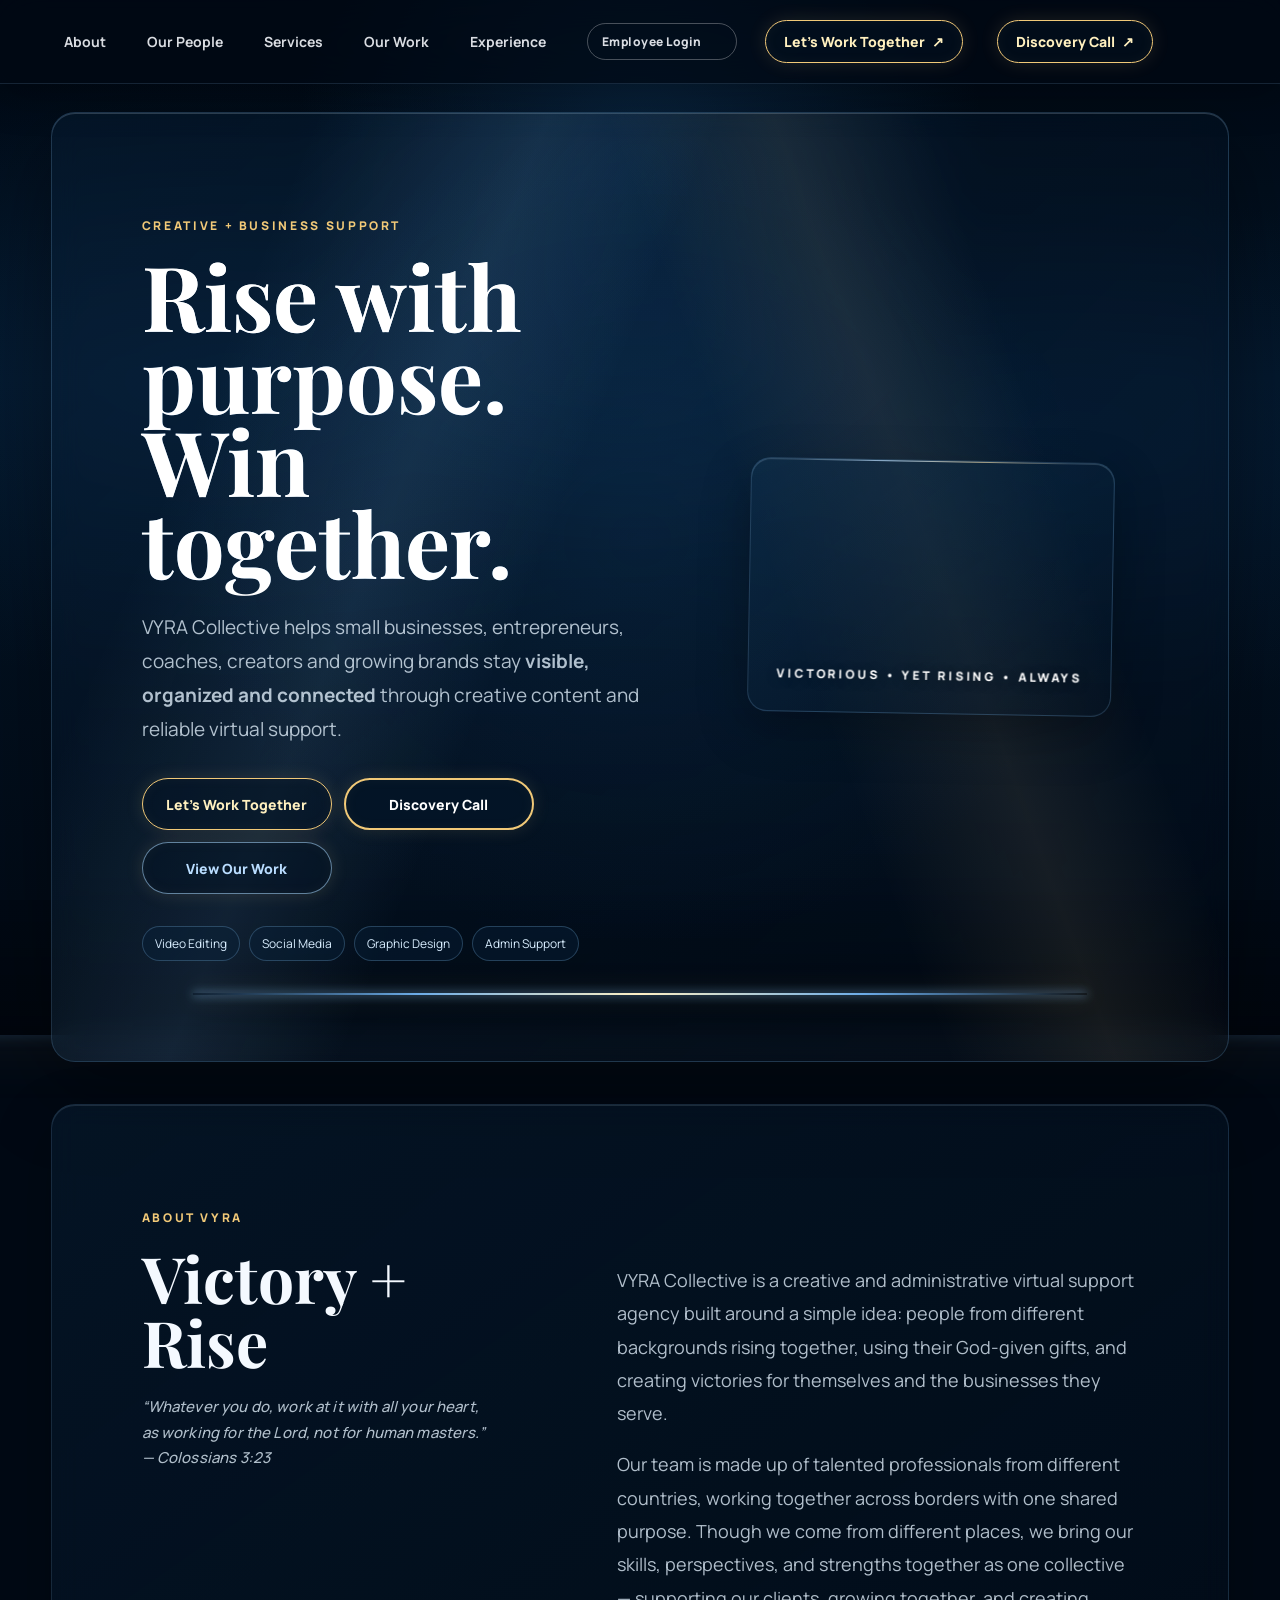
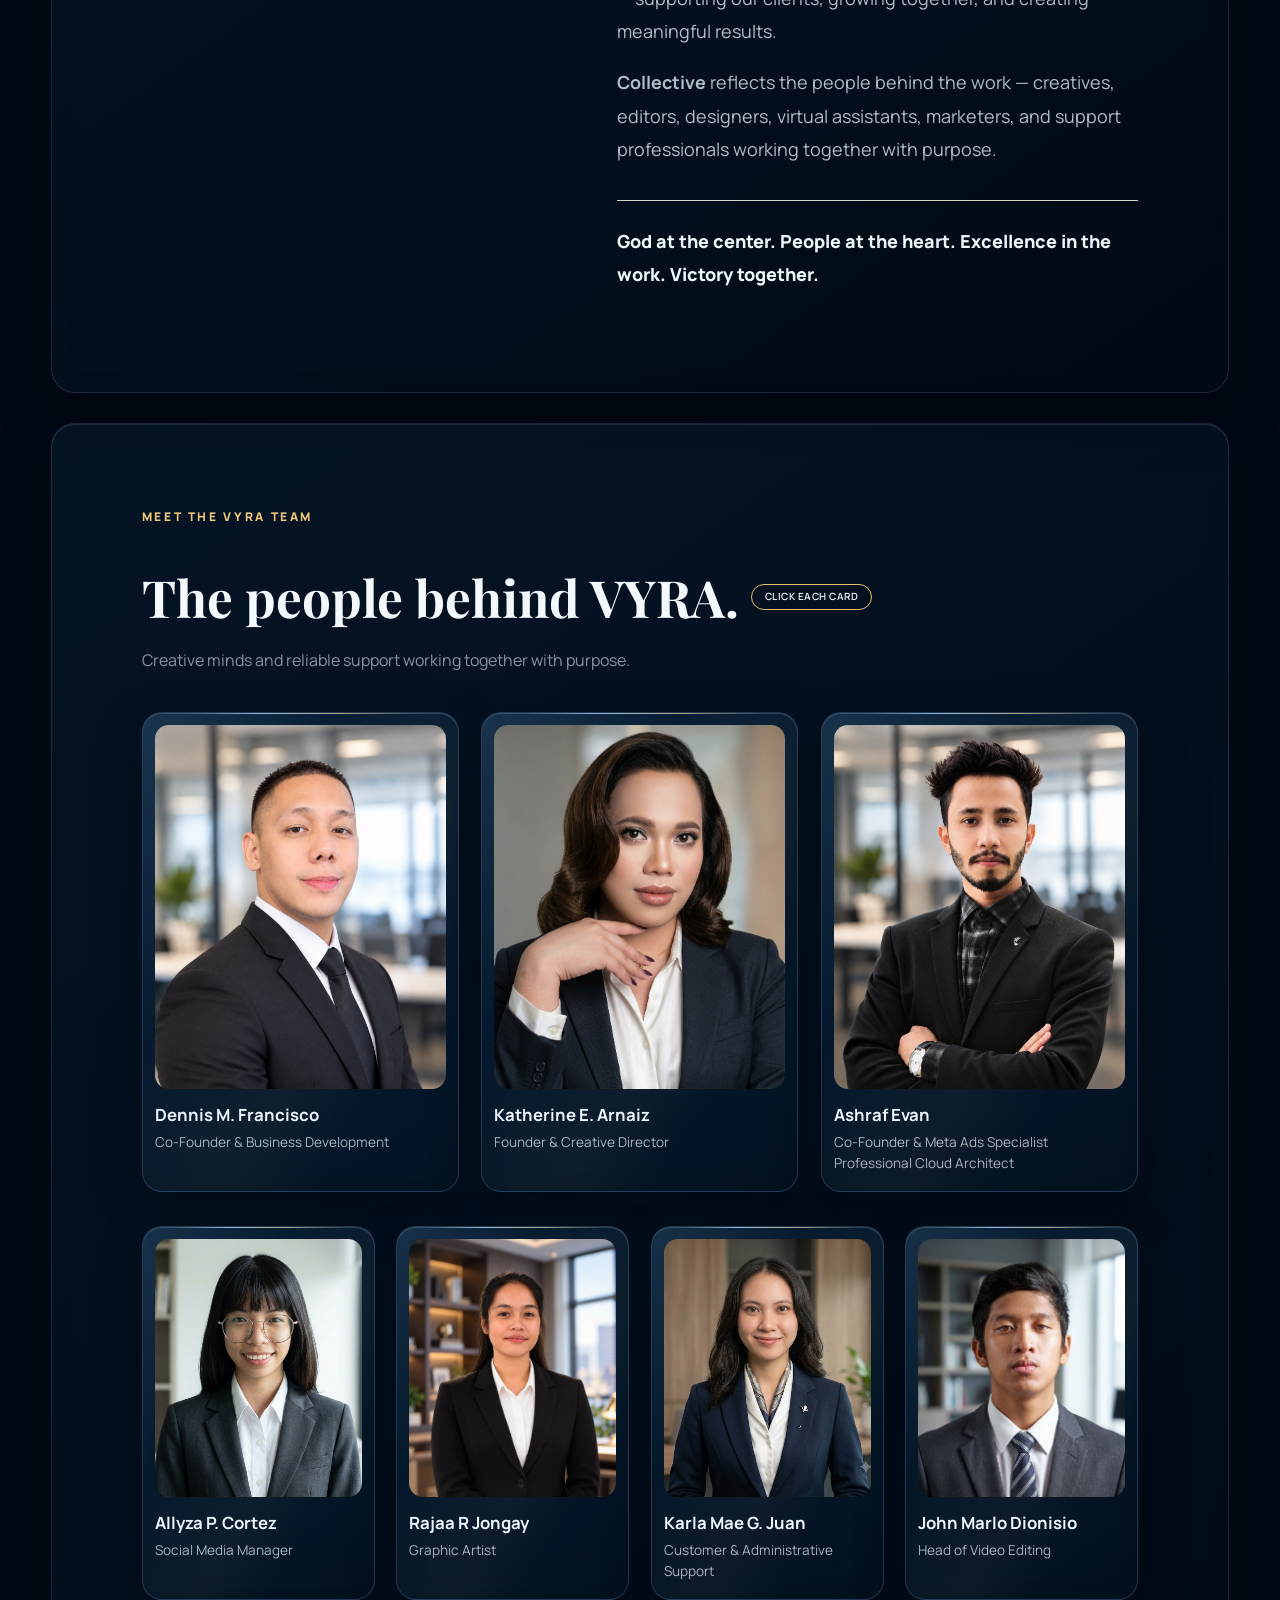
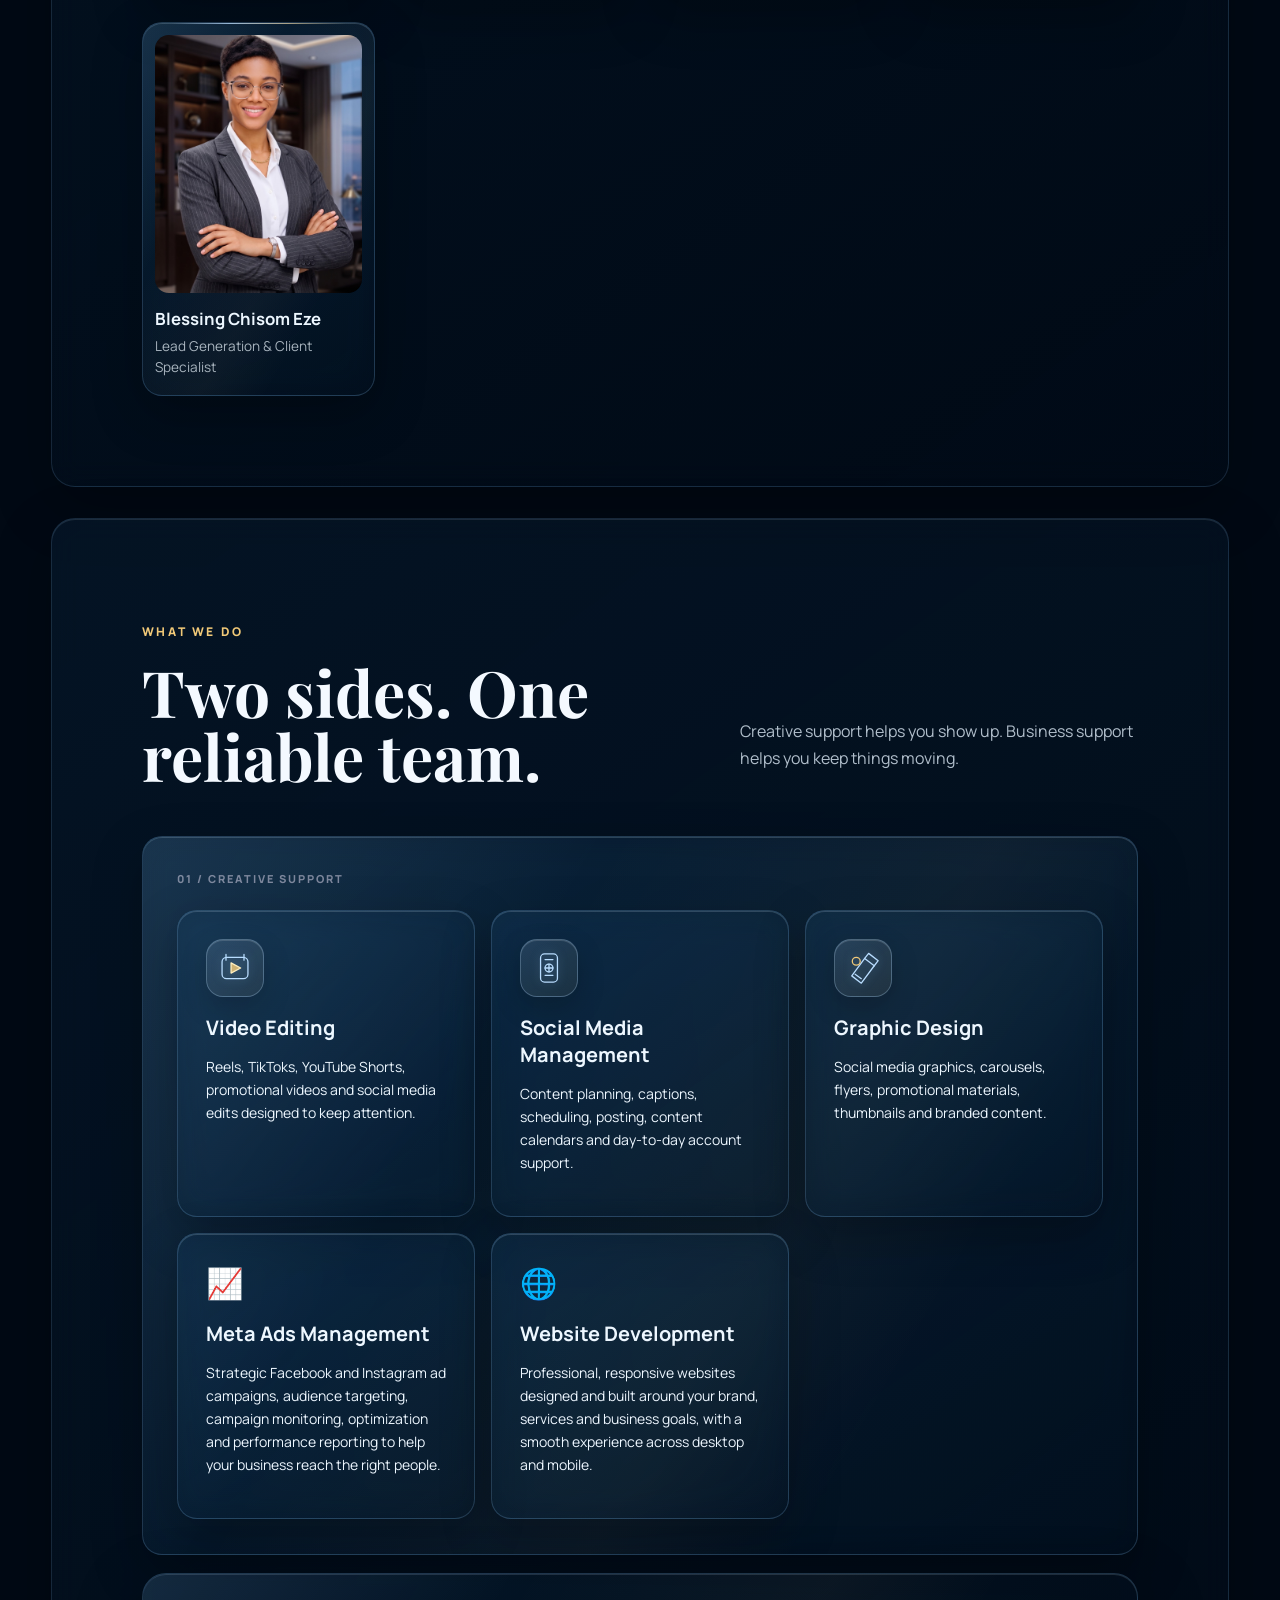
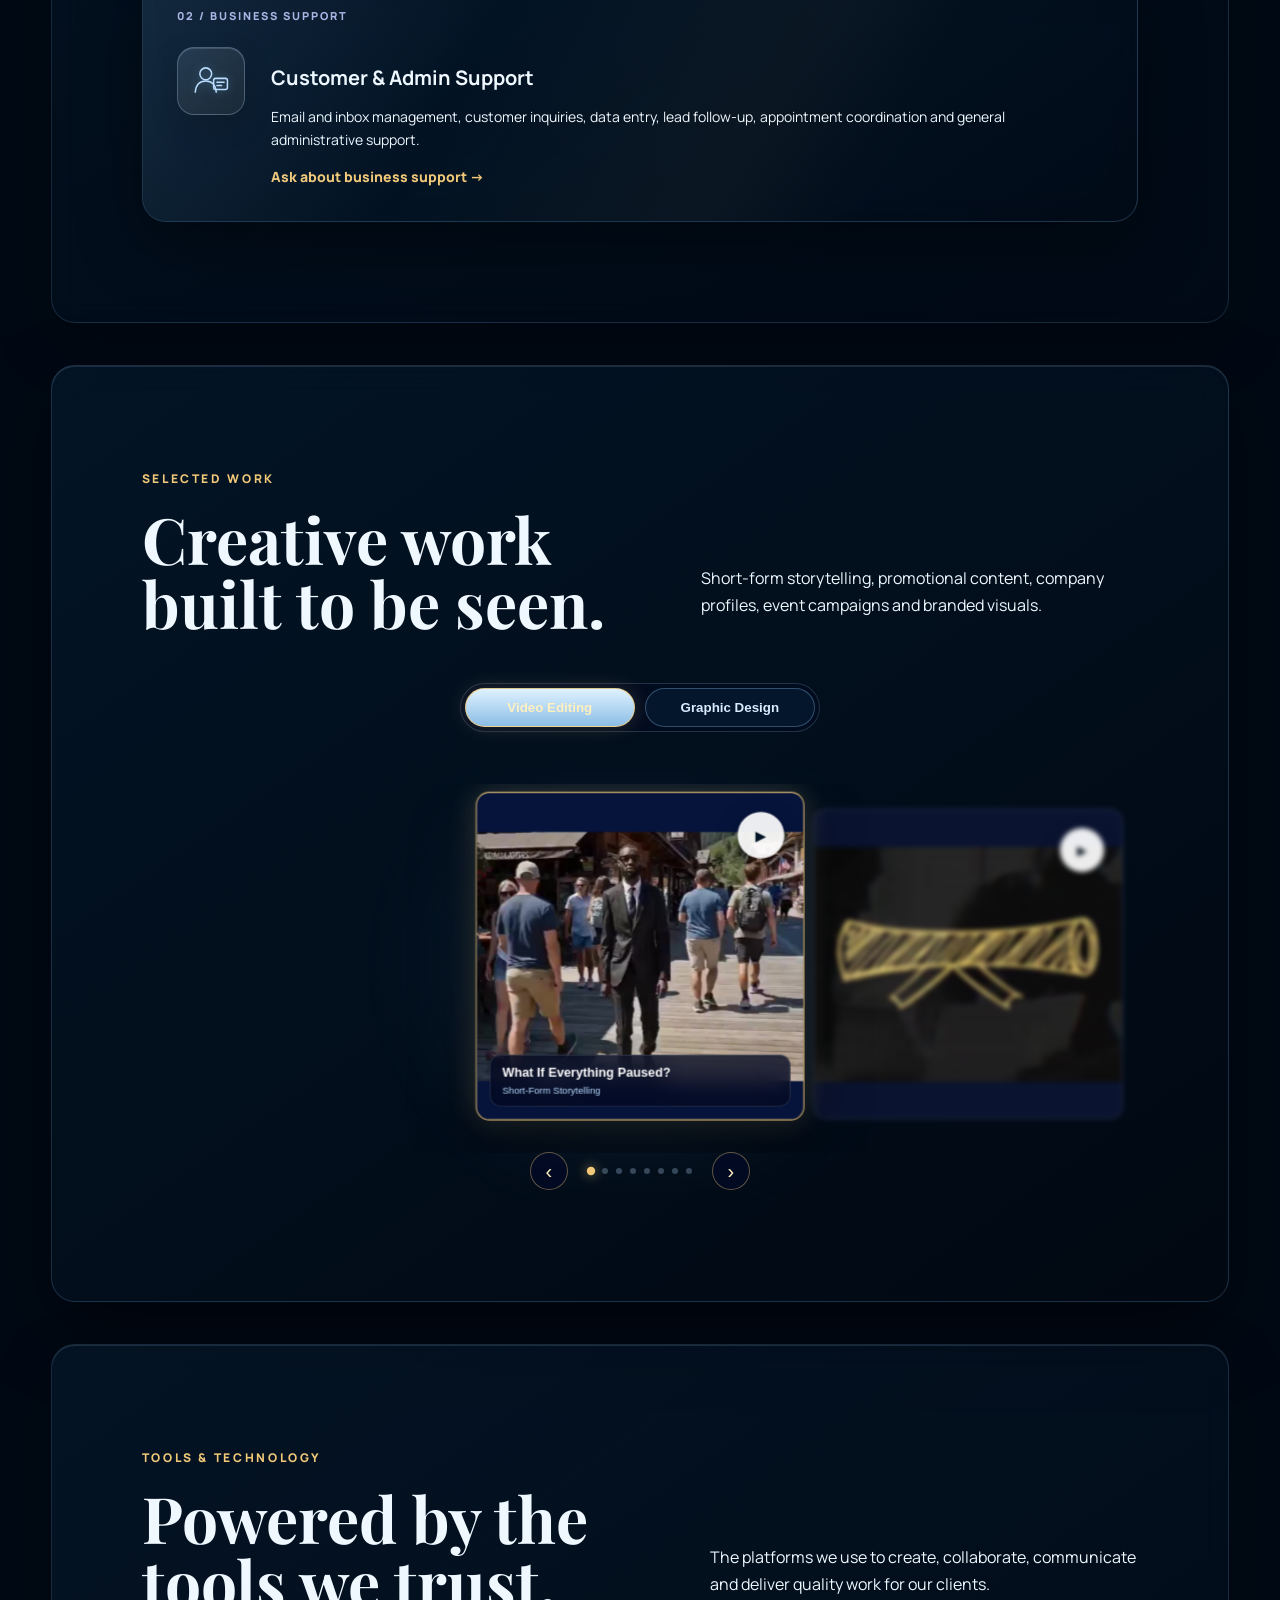
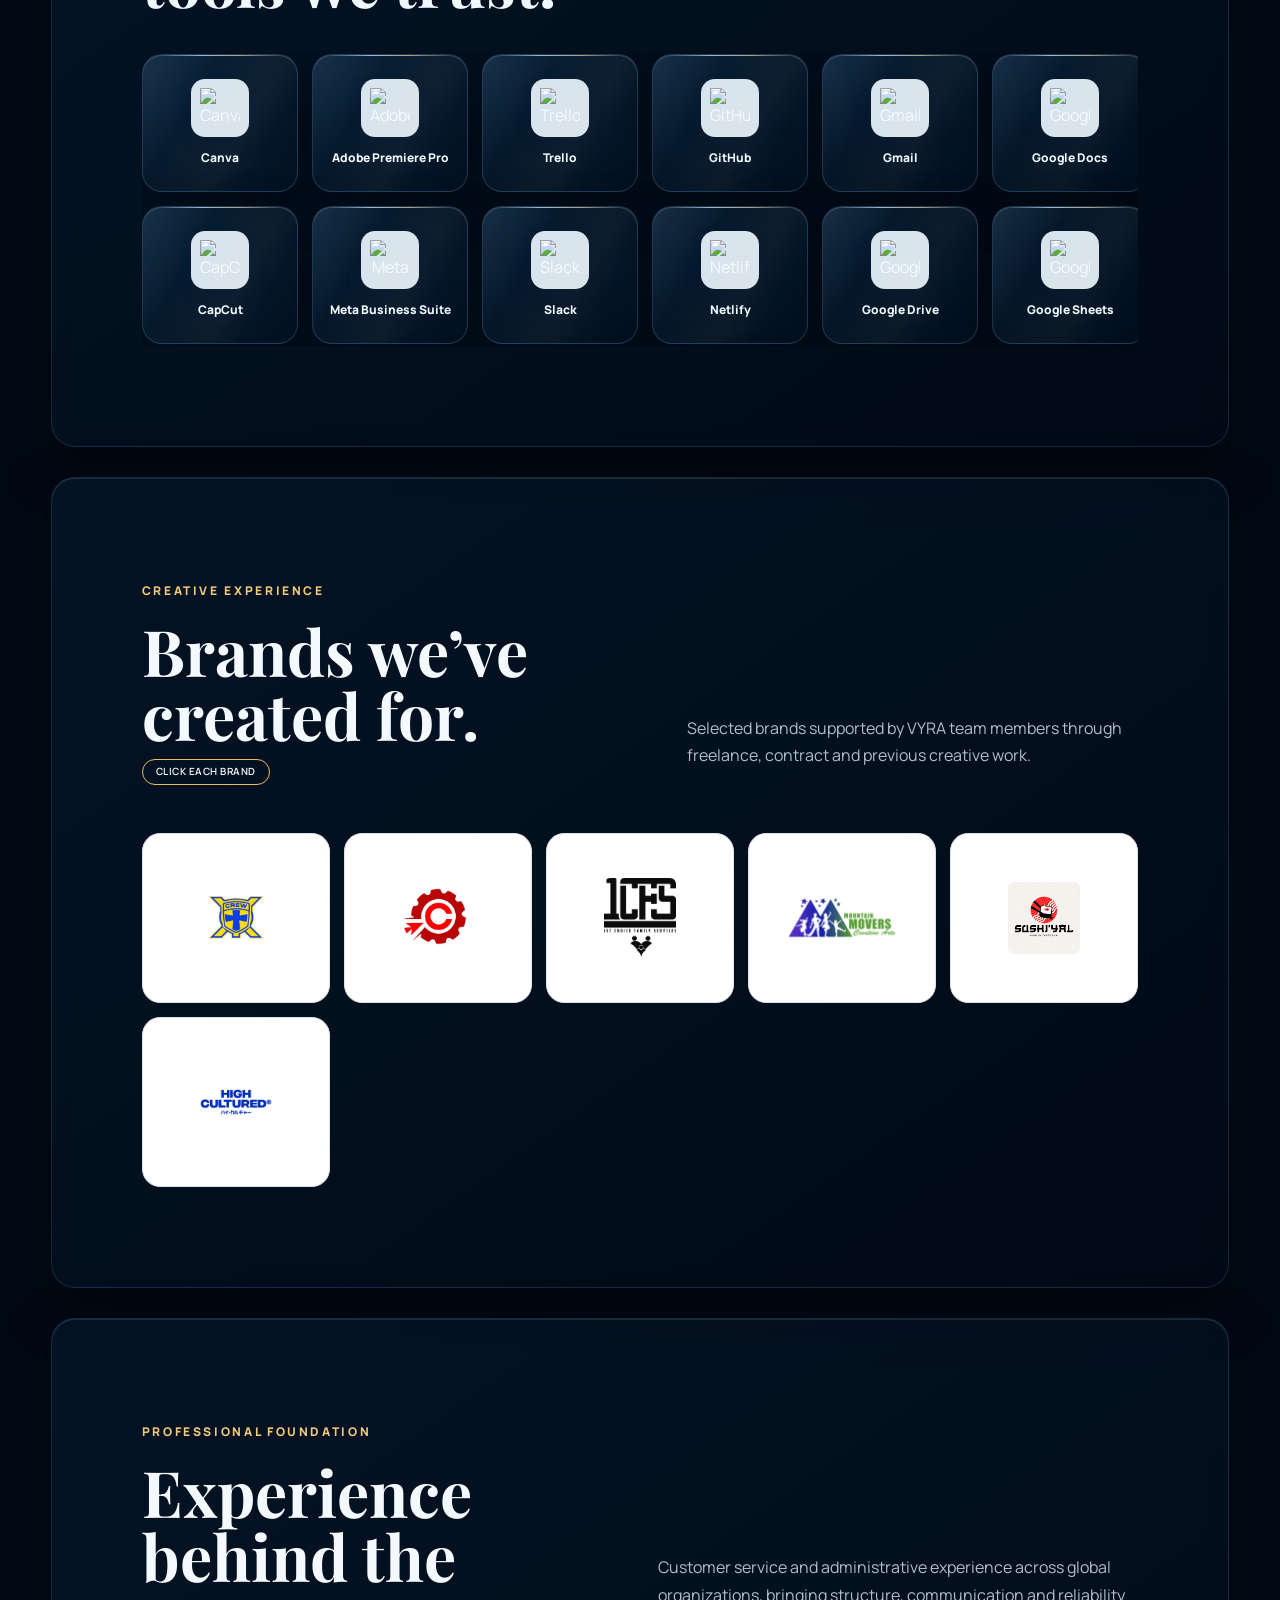
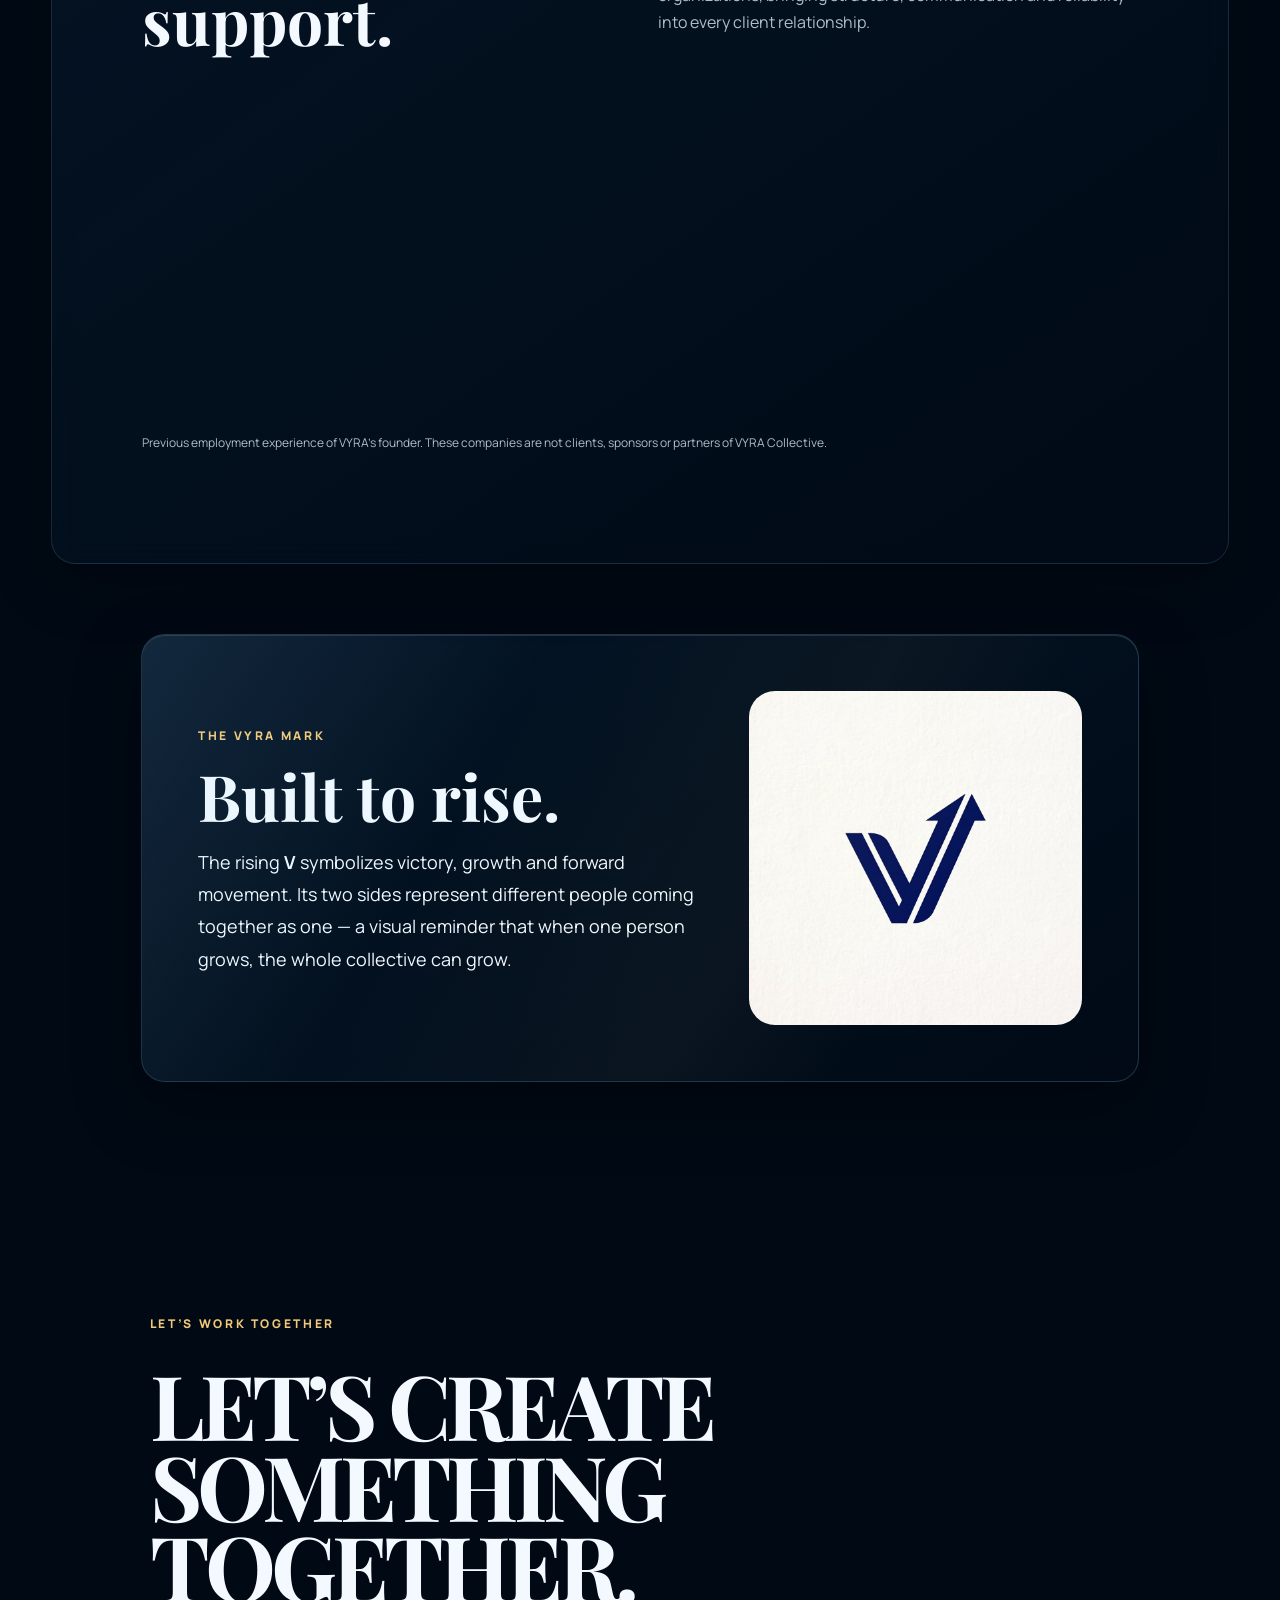
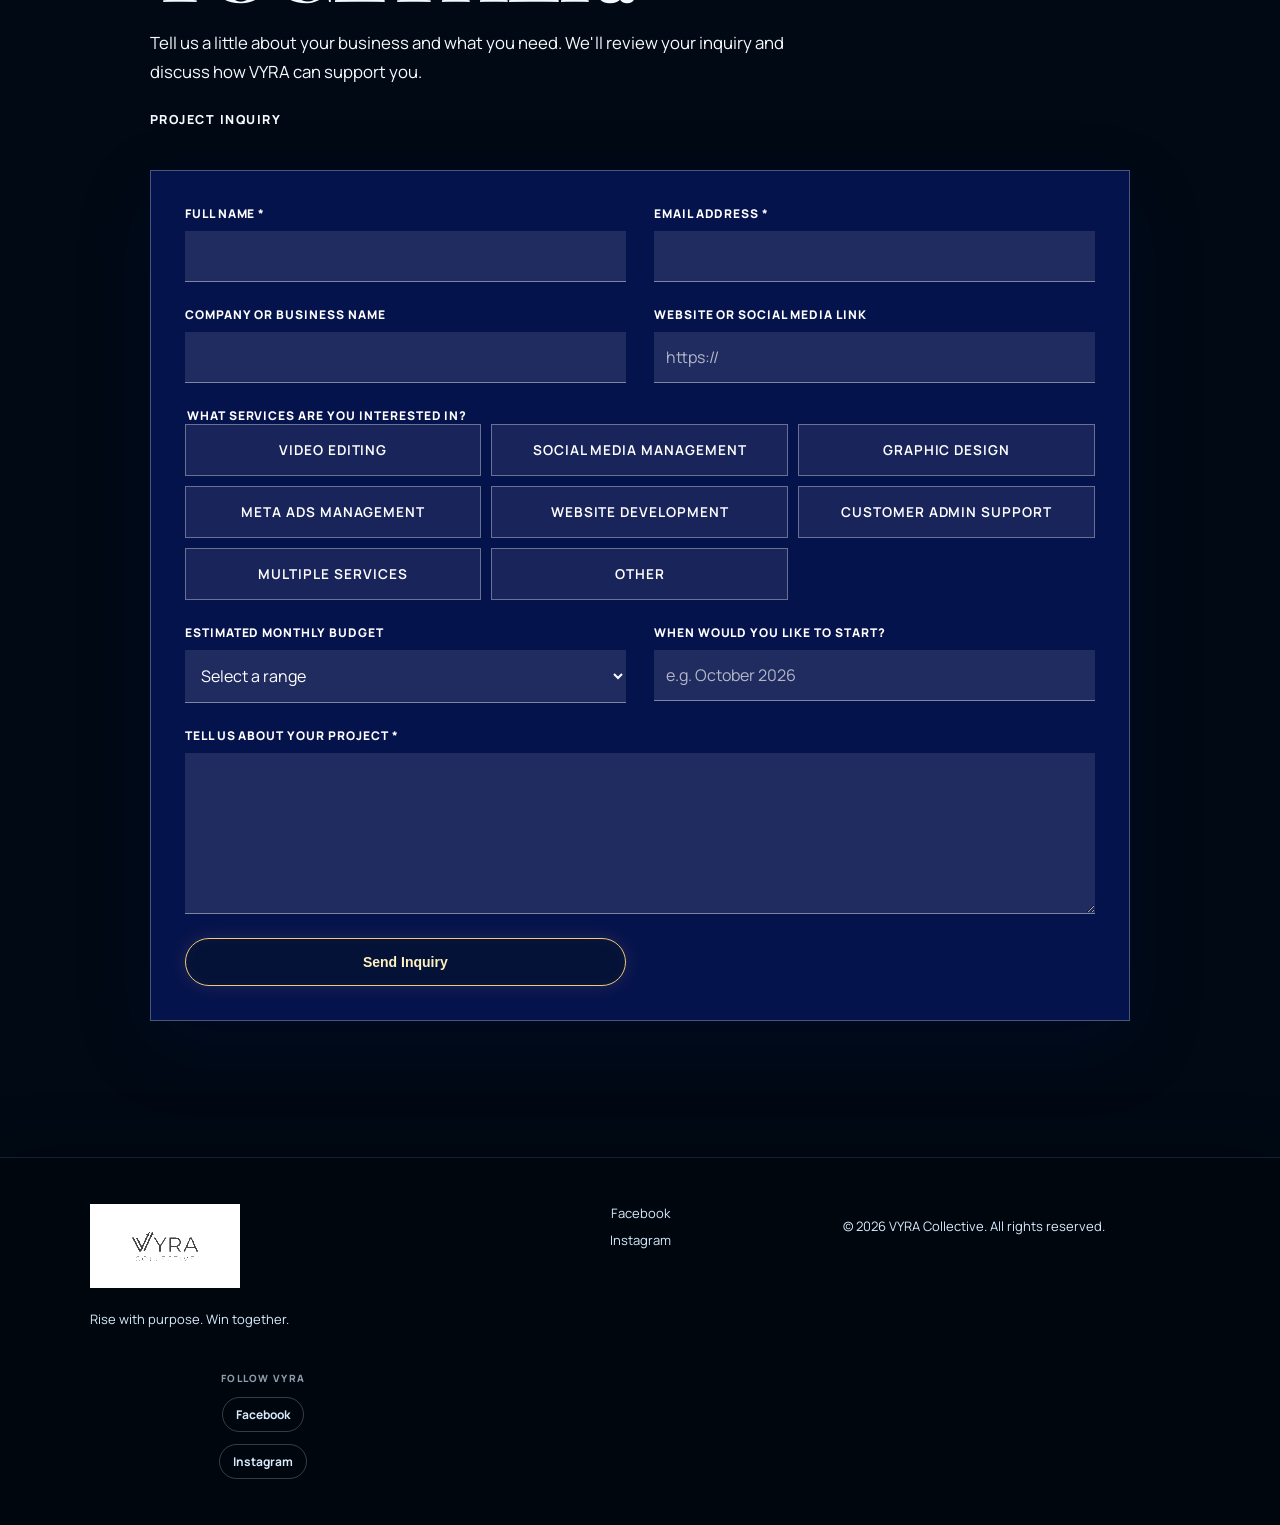
==== commit ae400841: "Add Meta Ads and Website Development services" ====
--- a/index.html
+++ b/index.html
@@ -11,13 +11,13 @@
 <section class="hero section"><div class="hero-copy reveal"><span class="eyebrow">CREATIVE + BUSINESS SUPPORT</span><h1>Rise with purpose.<br>Win together.</h1><p>VYRA Collective helps small businesses, entrepreneurs, coaches, creators and growing brands stay <strong>visible, organized and connected</strong> through creative content and reliable virtual support.</p><div class="hero-actions"><a class="btn" href="#inquiry">Let’s Work Together</a><a class="btn btn-ghost" href="#work">View Our Work</a></div><div class="hero-tags"><span>Video Editing</span><span>Social Media</span><span>Graphic Design</span><span>Admin Support</span></div></div><div class="hero-visual reveal"><div class="mark-card"><div class="hero-video-wrap"><video class="hero-mark-video" autoplay muted loop playsinline preload="metadata" aria-label="VYRA animated mark"><source src="assets/VYRA.mp4" type="video/mp4">Your browser does not support the video tag.</video></div><div class="mark-caption">VICTORIOUS, YET RISING ALWAYS.</div></div></div></section>
 <section id="about" class="section split-section"><div class="section-kicker">ABOUT VYRA</div><div class="split-grid"><div><h2>Victory + Rise</h2></div><div class="prose"><p>VYRA Collective is a creative and administrative virtual support agency built around a simple idea: people from different backgrounds rising together, using their God-given gifts, and creating victories for themselves and the businesses they serve.</p><p>Our team is made up of talented professionals from different countries, working together across borders with one shared purpose. Though we come from different places, we bring our skills, perspectives, and strengths together as one collective — supporting our clients, growing together, and creating meaningful results.</p><p><strong>Collective</strong> reflects the people behind the work — creatives, editors, designers, virtual assistants, marketers, and support professionals working together with purpose.</p><div class="philosophy">God at the center. <span>People at the heart.</span> Excellence in the work. <span>Victory together.</span></div></div></div></section>
 <section id="team" class="section team-section"><div class="section-kicker">MEET THE VYRA TEAM</div><div class="team-heading"><div class="heading-with-cue"><h2>The people behind VYRA.</h2><span class="section-click-cue">Click Each Card</span></div><p>Creative minds and reliable support working together with purpose.</p></div><div class="leadership-grid"><div class="team-card founder-flip-card" tabindex="0" role="button" aria-label="Katherine E. Arnaiz founder story. Click to flip." aria-pressed="false"><div class="founder-flip-inner"><div class="founder-flip-front"><div class="team-photo"><img src="assets/team/kath.jpeg" alt="Katherine E. Arnaiz"></div><h3>Katherine E. Arnaiz</h3><p>Founder &amp; Creative Director</p><span class="founder-flip-hint">Click to read my story ↻</span></div><div class="founder-flip-back"><div class="founder-story"><h3>Katherine E. Arnaiz</h3><p class="founder-role">Founder &amp; Creative Director, VYRA Collective</p><p>Katherine E. Arnaiz is the Founder and Creative Director of VYRA Collective, bringing more than nine years of experience in customer service, business support, virtual assistance, and creative digital work.</p><p>Her professional journey began in the BPO industry, where she spent nine years working onsite and developed a strong foundation in customer service, communication, problem-solving, professionalism, and working under pressure. Those years taught her something that would later become essential to building her own company: excellent service is not simply about completing a task—it is about understanding people, taking responsibility, and delivering work with care.</p><p>Eventually, Katherine transitioned from the traditional corporate environment into the work-from-home and Virtual Assistant industry. That transition opened the door for her to work with clients and teams across different countries, including Australia, the United States, Singapore, and Korea.</p><p>Her experience expanded far beyond customer service. Over time, she worked across administrative support, social media management, content creation, graphic design, video editing, client communication, project coordination, and digital operations. Working with different businesses, cultures, industries, and expectations gave her a deeper understanding of what business owners truly need from a remote team: people who are dependable, adaptable, proactive, and genuinely invested in the work.</p><p>But VYRA Collective was not built simply because Katherine wanted to start an agency. It was built from everything she learned along the way.</p><p>After years of being the person behind the screen supporting other businesses, she began envisioning something bigger: a company where talented people could grow together, where clients could receive both creative and business support from one dependable team, and where people were valued for more than just the tasks they could complete.</p><p>That vision became <strong>VYRA Collective.</strong></p><p>VYRA represents <strong>Victory + Rise</strong> and carries the belief of being <strong>“Victorious, Yet Rising Always.”</strong> For Katherine, victory does not mean reaching a point where there is nothing left to learn. It means continuing to grow, remaining humble, helping others rise, and pursuing excellence with purpose.</p><p>Her leadership is also deeply rooted in faith. She believes that VYRA is not simply a collection of people who happened to meet, but a team brought together for a purpose. This is why the culture she is building centers on <strong>God at the center, people at the heart, excellence in the work, and victory together.</strong></p><p>Today, Katherine leads VYRA Collective with the perspective of someone who has experienced the journey from employee, to remote professional, to team leader, and ultimately to founder.</p><p>She understands what it means to serve a client because she has spent years doing it herself. She understands what it means to build from the ground up because VYRA began with experience, faith, persistence, and a vision—not a large corporation behind it.</p><p>And as VYRA continues to grow, her mission remains clear:</p><p><strong>To build more than a successful agency—to build a team where people can discover their potential, businesses can find support they can truly rely on, and everyone has the opportunity to rise together.</strong></p><p class="founder-signoff"><strong>Rise with purpose. Win together.</strong></p><p><strong>VYRA was not built overnight.</strong></p><p>Before the team, the services, and the systems you see today, Katherine invested an entire month intentionally <strong>planning, praying, building, testing, and refining VYRA from the ground up.</strong> She worked through the website and its design, carefully considered the people who would become part of the team, developed the company's internal structure, and created the systems that would eventually support both VYRA's team and its clients.</p><p>Many of those systems were tested again and again. Processes were created, adjusted, tested, and sometimes rebuilt completely not simply to make VYRA look like an established company, but to make sure that behind everything people could see was a structure the team could genuinely rely on.</p><p>For Katherine, that month was more than business planning. <strong>It was a season of prayer, preparation, and stewardship.</strong> She wanted to be intentional about what she was building, the people she was bringing into it, and the kind of company VYRA would eventually become.</p><p>And she did not build it entirely alone.</p><p>With <strong>Dennis beside her</strong>, Katherine gained another perspective. While she carried much of the vision, creative direction, people development, and systems behind VYRA, Dennis helped her see the company through the lens of a business owner challenging ideas, strengthening decisions, and helping turn creative vision into something that could also become sustainable and strategically built.</p><p><strong>One carried the vision from her experiences. The other helped strengthen its business foundation. Together, they began turning an idea that had been prayed over, planned, tested, and refined into the VYRA Collective that continues to rise today.</strong></p><span class="founder-flip-hint">Click to return ↻</span></div></div></div></div><div class="team-card founder-flip-card dennis-flip-card" tabindex="0" role="button" aria-label="Dennis M. Francisco co-founder story. Click to flip." aria-pressed="false"><div class="founder-flip-inner"><div class="founder-flip-front"><div class="team-photo"><img src="assets/team/Dennis.jpg" alt="Dennis M. Francisco"></div><h3>Dennis M. Francisco</h3><p>Co-Founder &amp; Business Development</p></div><div class="founder-flip-back"><div class="founder-story"><h3>Dennis M. Francisco</h3><p class="founder-role">Co-Founder &amp; Business Development, VYRA Collective</p><p>Dennis M. Francisco is the Co-Founder and Business Development lead of VYRA Collective, an entrepreneur whose experience has been shaped by building businesses from the ground up, navigating challenges firsthand, and learning what it truly takes to turn an idea into something sustainable.</p><p>As the owner of <strong>Sushiyal</strong> and <strong>High Cultured Philippines</strong>, Dennis understands entrepreneurship beyond strategy and planning. He understands the long hours, uncertainty, discipline, decision-making, and persistence required when building something from nothing.</p><p>His journey in business taught him that growth rarely happens overnight. It is built through consistency, calculated decisions, resilience, and the willingness to keep moving even when the path ahead is not always clear.</p><p>That experience became an important part of what he brings to <strong>VYRA Collective</strong>.</p><p>As Katherine Arnaiz’s business partner, Dennis plays a key role in strengthening the business development and internal operations of VYRA. While Katherine leads the company’s creative direction, vision, and client experience, Dennis helps build the structure behind that vision—developing strategies, improving internal processes, identifying opportunities for growth, and helping the company make sound business decisions as it expands.</p><p>His role is not simply about growing the numbers.</p><p><strong>It is about helping build a company with a strong foundation.</strong></p><p>Dennis believes that a successful business should be able to grow without losing the values, discipline, and people that helped build it. His entrepreneurial experience allows him to look at VYRA from both perspectives: as someone building the company and as a business owner who understands what clients experience behind the scenes.</p><p>Together with Katherine and the VYRA team, he is helping transform VYRA from a vision into an organization designed to create opportunities not only for its clients, but also for the people growing within it.</p><p>For Dennis, business development is ultimately about building something that can last: creating stronger systems, developing people, opening new opportunities, and making sure every step forward has purpose behind it.</p><p><strong>Because meaningful businesses are not simply launched. They are built decision by decision, challenge by challenge, and victory by victory.</strong></p><p class="founder-signoff"><strong>Rise with purpose. Win together.</strong></p><span class="founder-flip-hint">Click to return ↻</span></div></div></div></div><div class="team-card ashraf-founder-card"><div class="team-photo"><img src="assets/team/ashraf-evan.jpg" alt="Ashraf Evan" loading="lazy"></div><h3>Ashraf Evan</h3><p>Co-Founder &amp; Meta Ads Specialist<br>Professional Cloud Architect</p></div></div><div class="team-grid staff-grid"><div class="team-card founder-flip-card allyza-flip-card" tabindex="0" role="button" aria-label="Allyza P. Cortez story. Click to flip." aria-pressed="false"><div class="founder-flip-inner"><div class="founder-flip-front"><div class="team-photo"><img src="assets/team/ally.jpeg" alt="Allyza P. Cortez"></div><h3>Allyza P. Cortez</h3><p>Social Media Manager</p></div><div class="founder-flip-back"><div class="founder-story"><h3>Allyza P. Cortez</h3><p class="founder-role">Social Media Manager, VYRA Collective</p><p>Allyza P. Cortez is a Social Media Manager at VYRA Collective whose story is a reminder that <strong>you do not have to know everything before you begin you simply need the courage and willingness to learn.</strong></p><p>Allyza only began her Virtual Assistant journey this year.</p><p>When she first started, the digital world was completely new to her. Even some of the simplest computer functions things many people might take for granted, including using the right-click button on a mouse were unfamiliar.</p><p>But what stood out was never what Allyza didn't know.</p><p><strong>It was how willing she was to learn.</strong></p><p>With Katherine guiding and training her along the way, Allyza started from the basics. She listened, practiced, asked questions, made mistakes, tried again, and continued showing up.</p><p>Little by little, the things that once felt unfamiliar became part of her everyday work.</p><p>From learning basic tools and navigating different platforms, she progressed into social media management, content-related tasks, client support, and the systems used within VYRA.</p><p>Today, Katherine can confidently entrust Allyza with responsibilities and allow her to work independently on tasks. More importantly, she has grown to the point where she now helps handle <strong>VYRA's own clients</strong>—a responsibility that once may have seemed far beyond where she started.</p><p>Her journey is still beginning, and that is exactly what makes her story meaningful.</p><p>Allyza does not pretend to know everything. She approaches her work with humility, curiosity, and a genuine desire to improve. She is willing to receive correction, learn something new, and keep pursuing growth even when something feels difficult at first.</p><p>At VYRA, we believe potential is not measured only by how much someone already knows.</p><p>Sometimes, potential is found in the person who says, <strong>“I don't know how to do this yet, but I'm willing to learn.”</strong></p><p>Allyza represents that kind of growth.</p><p>From learning the basics of using a computer to becoming someone trusted with real responsibilities and real clients, her progress proves how much can change when someone is given an opportunity, receives the right guidance, and chooses to take learning seriously.</p><p>She is still learning.<br>She is still developing.<br>She is still rising.</p><p>And there is something powerful about watching a beginner slowly become someone others can depend on.</p><p>Her story at VYRA has only just begun, but she has already shown us an important lesson:</p><p><strong>Never underestimate where a willing heart, consistent effort, and the courage to start can take you.</strong></p><p><strong>You don't have to start as an expert. You just have to be willing to start—and keep rising.</strong></p><p class="founder-signoff"><strong>Rise with purpose. Win together.</strong></p><span class="founder-flip-hint">Click to return ↻</span></div></div></div></div><div class="team-card rajaa-team-card"><div class="team-photo"><img src="assets/team/Rajaa.jpeg" alt="Rajaa R Jongay" loading="lazy"></div><h3>Rajaa R Jongay</h3><p>Graphic Artist</p></div><div class="team-card founder-flip-card karla-flip-card" tabindex="0" role="button" aria-label="Karla Mae G. Juan growth story. Click to flip." aria-pressed="false"><div class="founder-flip-inner"><div class="founder-flip-front"><div class="team-photo"><img src="assets/team/karla.jpeg" alt="Karla Mae G. Juan"></div><h3>Karla Mae G. Juan</h3><p>Customer &amp; Administrative Support</p></div><div class="founder-flip-back"><div class="founder-story"><h3>Karla Mae G. Juan</h3><p class="founder-role">Customer &amp; Administrative Support, VYRA Collective</p><p>Karla Mae G. Juan’s journey with VYRA is a reminder that <strong>growth does not always begin with confidence. Sometimes, it begins with someone simply choosing to keep trying.</strong></p><p>When Karla first started, she was naturally shy and hesitant to speak on her own. Learning new processes took time, and there were moments when she needed instructions repeated, tasks demonstrated again, and someone beside her to guide her through each step.</p><p>Katherine saw something beyond those struggles.</p><p>Instead of focusing on what Karla could not do yet, she recognized the qualities that were already there: <strong>her willingness to listen, her respect for processes, her attention to instructions, her organization, and most importantly, her genuine desire to improve.</strong></p><p>Katherine personally trained and guided Karla throughout her journey and continues to mentor her as she takes on greater responsibilities within VYRA.</p><p>Because at VYRA, we believe that <strong>you don't have to be great at everything to become valuable at something.</strong></p><p>Everyone has their own strengths waiting to be discovered.</p><p>For Karla, those strengths became clearer through <strong>organization, following systems and procedures, administrative work, customer engagement, and making sure responsibilities are handled properly and consistently.</strong></p><p>Today, the same person who once struggled with confidence is now <strong>communicating with customers, assisting with administrative responsibilities, following internal systems, and helping handle VYRA's clients.</strong></p><p>She may have started quietly, but she did not stay where she started.</p><p>Karla continued learning. She continued showing up. She allowed herself to be corrected, guided, and challenged and little by little, the things that once felt difficult became responsibilities she could handle with greater independence.</p><p>Her journey is still continuing, and Katherine is still there to guide and mentor her. But Karla is no longer simply learning how to do the work.</p><p><strong>She is becoming someone the team can trust with the work.</strong></p><p>Her story represents something deeply important to VYRA:</p><p><strong>Not everyone grows at the same speed. Not everyone carries the same strengths. You don't have to be the loudest, the fastest, or the person who knows everything from the beginning. What matters is having the humility to learn, the discipline to keep going, and the courage to become better than the person you were yesterday.</strong></p><p>Karla started as someone who needed guidance at almost every step.</p><p>Today, she is helping serve the very clients VYRA was built to support.</p><p><strong>She didn't have to become someone else to grow. She simply had to discover what she was capable of and keep going.</strong></p><span class="founder-flip-hint">Click to return ↻</span></div></div></div></div><div class="team-card founder-flip-card marlo-flip-card" tabindex="0" role="button" aria-label="John Marlo Dionisio video editing story. Click to flip." aria-pressed="false"><div class="founder-flip-inner"><div class="founder-flip-front"><div class="team-photo"><img src="assets/team/marlo.jpeg" alt="John Marlo Dionisio"></div><h3>John Marlo Dionisio</h3><p>Head of Video Editing</p></div><div class="founder-flip-back"><div class="founder-story"><h3>John Marlo Dionisio</h3><p class="founder-role">Head of Video Editing, VYRA Collective</p><p>With over <strong>10 years of professional experience in video editing</strong>, John Marlo Dionisio brings a decade of creativity, technical expertise, and visual storytelling to VYRA Collective. Throughout his career, he has worked with both <strong>local and international clients</strong>, transforming raw footage, concepts, and ideas into polished content that communicates, connects, and leaves an impact.</p><p>His years in the industry have strengthened his expertise in <strong>video editing, storytelling, pacing, transitions, sound design, visual composition, and creative direction</strong>. More than simply putting clips together, Marlo understands how to shape footage into a story and bring a client's vision to life.</p><p>As the creative industry continues to evolve, Marlo continues to evolve with it. After years of mastering traditional video editing, he has expanded his skill set through <strong>AI prompting and AI-assisted content creation</strong>. This additional expertise allows him to combine his strong editing foundation with new creative technology while keeping his experience, creativity, and human judgment at the center of every project.</p><p>As <strong>Head of Video Editing at VYRA Collective</strong>, Marlo helps lead the quality and creative direction of the team's video projects while also sharing the knowledge he has built throughout more than a decade in the industry.</p><p>Marlo is also the <strong>husband and creative partner of VYRA Founder Katherine E. Arnaiz</strong>. Together, they have turned years of individual experience into a shared vision—building VYRA not only as a business, but as a team committed to continuous growth, excellence, creativity, and purpose.</p><p><strong>Ten years of experience built his foundation. Continuous learning keeps him growing. And every new skill becomes another way to create something better.</strong></p><span class="founder-flip-hint">Click to return ↻</span></div></div></div></div><div class="team-card founder-flip-card blessing-flip-card" tabindex="0" role="button" aria-label="Blessing Chisom Eze story. Click to flip." aria-pressed="false"><div class="founder-flip-inner"><div class="founder-flip-front"><div class="team-photo"><img src="assets/team/blessing.jpeg" alt="Blessing Chisom Eze"></div><h3>Blessing Chisom Eze</h3><p>Lead Generation &amp; Client Specialist</p></div><div class="founder-flip-back"><div class="founder-story"><h3>Blessing Chisom Eze</h3><p class="founder-role">Lead Generation &amp; Client Specialist, VYRA Collective</p><p>Blessing Chisom Eze’s journey with VYRA is proof that <strong>distance does not determine connection, and borders do not limit what people with the same purpose can build together.</strong></p><p>Coming from a different country, Blessing may be miles away from Katherine and other members of the VYRA team but from the beginning, Katherine saw something in her that went beyond location, experience, or a résumé.</p><p><strong>She saw potential.</strong></p><p>Blessing demonstrated a natural ability to <strong>research and source leads, recognize patterns, work with structure, communicate with prospects, and approach outreach with intention</strong>. But what stood out even more was her dedication to learning and understanding the purpose behind the work.</p><p>Because outreach at VYRA is not simply about finding names, sending messages, or reaching a certain number of leads.</p><p>It is about <strong>building genuine connections.</strong></p><p>It means understanding the person or business behind every lead, identifying where VYRA can genuinely provide support, communicating with respect, following up with purpose, and creating the first bridge between a potential client and the VYRA team.</p><p>Katherine recognized that Blessing carried something equally important: <strong>a humble and teachable heart.</strong></p><p>She was willing to listen, receive guidance, understand VYRA's systems, and continuously improve. More importantly, Katherine saw that Blessing shared something with the team that cannot simply be taught through training.</p><p><strong>The same heart for people and the same desire to grow with purpose.</strong></p><p>Today, Blessing supports VYRA through <strong>lead generation, prospect research, outreach, follow-ups, initial client communication, and helping create opportunities for meaningful business relationships.</strong></p><p>Her role represents the beginning of many client journeys with VYRA. Before the discovery call, before the proposal, and before a client officially becomes part of the VYRA family, there is often someone doing the quiet work of researching, reaching out, listening, and opening that first door.</p><p>Blessing helps open that door.</p><p>And while she continues to grow in her role, VYRA continues to invest in her growth as well because we believe that <strong>when you find people who share your purpose, you don't allow distance to become a barrier. You build the connection, develop the potential, and rise together.</strong></p><p>Blessing's story reminds us that VYRA was never meant to be defined by one location or one country.</p><p><strong>It is a collective of people from different places, connected by the same purpose, the same heart to serve, and the willingness to grow together.</strong></p><p><strong>Different country. Different journey. One team. One purpose.</strong></p><span class="founder-flip-hint">Click to return ↻</span></div></div></div></div></div></section>
-<section id="services" class="section services-section"><div class="section-head"><div><span class="section-kicker">WHAT WE DO</span><h2>Two sides. One reliable team.</h2></div><p>Creative support helps you show up. Business support helps you keep things moving.</p></div><div class="service-groups"><article class="service-group"><div class="group-label">01 / CREATIVE SUPPORT</div><div class="service-grid"><div class="service-card"><span>🎬</span><h3>Video Editing</h3><p>Reels, TikToks, YouTube Shorts, promotional videos and social media edits designed to keep attention.</p></div><div class="service-card"><span>📱</span><h3>Social Media Management</h3><p>Content planning, captions, scheduling, posting, content calendars and day-to-day account support.</p></div><div class="service-card"><span>🎨</span><h3>Graphic Design</h3><p>Social media graphics, carousels, flyers, promotional materials, thumbnails and branded content.</p></div></div></article><article class="service-group dark"><div class="group-label">02 / BUSINESS SUPPORT</div><div class="business-card"><div class="big-icon">💻</div><div><h3>Customer & Admin Support</h3><p>Email and inbox management, customer inquiries, data entry, lead follow-up, appointment coordination and general administrative support.</p><a href="#inquiry">Ask about business support →</a></div></div></article></div></section>
+<section id="services" class="section services-section"><div class="section-head"><div><span class="section-kicker">WHAT WE DO</span><h2>Two sides. One reliable team.</h2></div><p>Creative support helps you show up. Business support helps you keep things moving.</p></div><div class="service-groups"><article class="service-group"><div class="group-label">01 / CREATIVE SUPPORT</div><div class="service-grid"><div class="service-card"><span>🎬</span><h3>Video Editing</h3><p>Reels, TikToks, YouTube Shorts, promotional videos and social media edits designed to keep attention.</p></div><div class="service-card"><span>📱</span><h3>Social Media Management</h3><p>Content planning, captions, scheduling, posting, content calendars and day-to-day account support.</p></div><div class="service-card"><span>🎨</span><h3>Graphic Design</h3><p>Social media graphics, carousels, flyers, promotional materials, thumbnails and branded content.</p></div><div class="service-card"><span>📈</span><h3>Meta Ads Management</h3><p>Strategic Facebook and Instagram ad campaigns, audience targeting, campaign monitoring, optimization and performance reporting to help your business reach the right people.</p></div><div class="service-card"><span>🌐</span><h3>Website Development</h3><p>Professional, responsive websites designed and built around your brand, services and business goals, with a smooth experience across desktop and mobile.</p></div></div></article><article class="service-group dark"><div class="group-label">02 / BUSINESS SUPPORT</div><div class="business-card"><div class="big-icon">💻</div><div><h3>Customer & Admin Support</h3><p>Email and inbox management, customer inquiries, data entry, lead follow-up, appointment coordination and general administrative support.</p><a href="#inquiry">Ask about business support →</a></div></div></article></div></section>
 <section id="work" class="section work-section"><div class="section-head"><div><span class="section-kicker">SELECTED WORK</span><h2>Creative work built to be seen.</h2></div><p>Short-form storytelling, promotional content, company profiles, event campaigns and branded visuals.</p></div><div class="tabs" role="tablist"><button class="tab active" data-target="videos">Video Editing</button><button class="tab" data-target="graphics">Graphic Design</button></div><div class="portfolio-panel active" id="videos"><div class="video-grid"><button class="video-card" data-video="assets/video/what-if-paused.mp4" data-title="What If Everything Paused? — Short-Form Storytelling"><img src="assets/video/what-if-paused.jpg" alt="What If Everything Paused video sample"><span class="play">▶</span><div><b>What If Everything Paused?</b><small>Short-Form Storytelling</small></div></button><button class="video-card" data-video="assets/video/college-isnt-only-way.mp4" data-title="College Isn’t the Only Way — Educational Reel"><img src="assets/video/college-isnt-only-way.jpg" alt="College Isn't the Only Way video sample"><span class="play">▶</span><div><b>College Isn’t the Only Way</b><small>Educational Reel</small></div></button><button class="video-card" data-video="assets/video/commission-incentive.mp4" data-title="$2.7M Commission & Incentive — Promotional Edit"><img src="assets/video/commission-incentive.jpg" alt="Commission and incentive video sample"><span class="play">▶</span><div><b>$2.7M Commission & Incentive</b><small>Promotional / Ads Editing</small></div></button><button class="video-card" data-video="assets/video/1cfs-shop.mp4" data-title="1st Choice Family Services — Service Business Reel"><img src="assets/video/1cfs-shop.jpg" alt="1st Choice Family Services reel"><span class="play">▶</span><div><b>1st Choice Family Services</b><small>Service Business Reel</small></div></button><button class="video-card" data-video="assets/video/fingerprinting-reel.mp4" data-title="Fingerprinting Service — Promotional Reel"><img src="assets/video/fingerprinting-reel.jpg" alt="Fingerprinting promotional reel"><span class="play">▶</span><div><b>Fingerprinting Service</b><small>Promotional Reel</small></div></button><button class="video-card" data-video="assets/video/five-people-rule.mp4" data-title="The 5 People Rule — Personal Brand Content"><img src="assets/video/five-people-rule.jpg" alt="The 5 People Rule video sample"><span class="play">▶</span><div><b>The 5 People Rule</b><small>Personal Brand / Educational</small></div></button><button class="video-card wide" data-video="assets/video/industrial-profile.mp4" data-title="Industrial Surface Finishing — Company Profile"><img src="assets/video/industrial-profile.jpg" alt="Industrial Surface Finishing company profile"><span class="play">▶</span><div><b>Industrial Surface Finishing</b><small>Corporate Company Profile</small></div></button><button class="video-card wide" data-video="assets/video/msc-pork-ribs.mp4" data-title="MSC Pork Ribs — Food & Product Content"><img src="assets/video/msc-pork-ribs.jpg" alt="MSC Pork Ribs video sample"><span class="play">▶</span><div><b>MSC Pork Ribs</b><small>Food / Product Reel</small></div></button></div></div><div class="portfolio-panel" id="graphics"><div class="graphics-grid"><button class="graphic-card" data-image="assets/graphics/g1.jpg"><img src="assets/graphics/g1.jpg" alt="Wealth Activation Retreat speaker flyer"><span>Event Campaign Design</span></button><button class="graphic-card" data-image="assets/graphics/g2.jpg"><img src="assets/graphics/g2.jpg" alt="Wealth Activation Retreat speaker flyer"><span>Event Campaign Design</span></button><button class="graphic-card" data-image="assets/graphics/g3.jpg"><img src="assets/graphics/g3.jpg" alt="Wealth Activation Retreat host flyer"><span>Event Campaign Design</span></button><button class="graphic-card" data-image="assets/graphics/g4.jpg"><img src="assets/graphics/g4.jpg" alt="Dry Right NI promotional graphic"><span>Promotional Social Graphic</span></button><button class="graphic-card" data-image="assets/graphics/g5.jpg"><img src="assets/graphics/g5.jpg" alt="Mountain Movers social media graphic"><span>Social Media Graphic</span></button><button class="graphic-card" data-image="assets/graphics/g6.jpg"><img src="assets/graphics/g6.jpg" alt="True Wealth Conversation flyer"><span>Event Flyer Design</span></button></div></div></section>
 <section class="section brands-section"><div class="section-head"><div><span class="section-kicker">CREATIVE EXPERIENCE</span><div class="heading-with-cue"><h2>Brands we’ve created for.</h2><span class="section-click-cue">Click Each Brand</span></div></div><p>Selected brands supported by VYRA team members through freelance, contract and previous creative work.</p></div><div class="logo-wall creative-logos"><a class="brand-link-card" href="https://www.facebook.com/LWCCPraiseTeam" target="_blank" rel="noopener noreferrer" aria-label="Visit OxyCrew Facebook page"><img src="assets/logos/oxycrew.png" alt="OxyCrew logo"></a><a class="brand-link-card" href="https://www.facebook.com/clicknamicsphilippines" target="_blank" rel="noopener noreferrer" aria-label="Visit Clicknamics Philippines Facebook page"><img src="assets/logos/creative2.jpg" alt="Clicknamics Philippines logo"></a><a class="brand-link-card" href="https://www.facebook.com/1stChoiceFamilyService" target="_blank" rel="noopener noreferrer" aria-label="Visit 1st Choice Family Service Facebook page"><img src="assets/logos/creative4.jpg" alt="1st Choice Family Service logo"></a><a class="brand-link-card" href="https://www.instagram.com/mmcadance/" target="_blank" rel="noopener noreferrer" aria-label="Visit Mountain Movers Creative Arts Instagram page"><img src="assets/logos/mountain-movers.png" alt="Mountain Movers Creative Arts logo"></a><a class="brand-link-card sushiyal-brand-card" href="https://www.facebook.com/sushiyalphp" target="_blank" rel="noopener noreferrer" aria-label="Visit Sushiyal Facebook page"><img src="assets/logos/SUSHI.jpg" alt="Sushiyal logo"></a><a class="brand-link-card highcultured-brand-card" href="https://www.facebook.com/HighCulturedPH" target="_blank" rel="noopener noreferrer" aria-label="Visit High Cultured Philippines Facebook page"><img src="assets/logos/HC.jpg" alt="High Cultured Philippines logo"></a></div></section>
 <section id="experience" class="section experience-section"><div class="section-head"><div><span class="section-kicker">PROFESSIONAL FOUNDATION</span><h2>Experience behind the support.</h2></div><p>Customer service and administrative experience across global organizations, bringing structure, communication and reliability into every client relationship.</p></div><div class="logo-wall experience-logos"><div><img src="assets/logos/accenture.png" alt="Accenture logo"></div><div><img src="assets/logos/globe.png" alt="Globe logo"></div><div><img src="assets/logos/hsbc.jpg" alt="HSBC logo"></div><div><img src="assets/logos/cognizant.png" alt="Cognizant logo"></div><div><img src="assets/logos/concentrix.webp" alt="Concentrix logo"></div><div><img src="https://upload.wikimedia.org/wikipedia/commons/2/20/Bank_of_America_logo.svg" alt="Bank of America logo"></div></div><p class="disclaimer">Previous employment experience of VYRA’s founder. These companies are not clients, sponsors or partners of VYRA Collective.</p></section>
 <section class="section meaning-section"><div class="meaning-card"><div><span class="section-kicker light">THE VYRA MARK</span><h2>Built to rise.</h2><p>The rising <strong>V</strong> symbolizes victory, growth and forward movement. Its two sides represent different people coming together as one — a visual reminder that when one person grows, the whole collective can grow.</p></div><img src="assets/logos/vyra-mark.jpg" alt="VYRA logo mark"></div></section>
 <section id="inquiry" class="section inquiry-section"><div class="inquiry-wrap"><div class="inquiry-head"><span class="section-kicker">LET’S WORK TOGETHER</span><h2>LET’S CREATE<br>SOMETHING TOGETHER.</h2><p>Tell us a little about your business and what you need. We'll review your inquiry and discuss how VYRA can support you.</p><div class="inquiry-progress"><span class="active">01 INQUIRY</span><span class="arrow">→</span><span>02 DISCOVERY CALL</span></div></div>
-<div id="inquiryFormCard"><form id="vyraInquiryForm" class="vyra-form" action="https://formspree.io/f/mkjnkqvj" method="POST"><input type="hidden" name="_subject" value="New VYRA Collective Project Inquiry"><div class="form-field"><label for="fullName">Full Name *</label><input id="fullName" name="full_name" autocomplete="name" required></div><div class="form-field"><label for="email">Email Address *</label><input id="email" type="email" name="email" autocomplete="email" required></div><div class="form-field"><label for="company">Company or Business Name</label><input id="company" name="company"></div><div class="form-field"><label for="website">Website or Social Media Link</label><input id="website" type="url" name="website" placeholder="https://"></div><fieldset class="form-field full" style="border:0;padding:0;margin:0"><legend class="services-label">What services are you interested in?</legend><div class="service-options"><label class="service-option"><input type="checkbox" name="services" value="Video Editing"><span>Video Editing</span></label><label class="service-option"><input type="checkbox" name="services" value="Social Media Management"><span>Social Media Management</span></label><label class="service-option"><input type="checkbox" name="services" value="Graphic Design"><span>Graphic Design</span></label><label class="service-option"><input type="checkbox" name="services" value="Customer Admin Support"><span>Customer Admin Support</span></label><label class="service-option"><input type="checkbox" name="services" value="Multiple Services"><span>Multiple Services</span></label><label class="service-option"><input type="checkbox" name="services" value="Other"><span>Other</span></label></div></fieldset><div class="form-field"><label for="budget">Estimated Monthly Budget</label><select id="budget" name="budget"><option value="">Select a range</option><option>$500–$999</option><option>$1,000–$1,499</option><option>$1,500–$1,999</option><option>$2,000+</option></select></div><div class="form-field"><label for="startDate">When would you like to start?</label><input id="startDate" name="start_date" placeholder="e.g. October 2026"></div><div class="form-field full"><label for="message">Tell us about your project *</label><textarea id="message" name="message" rows="6" required></textarea></div><button class="btn" type="submit">Send Inquiry</button></form></div></div></section>
+<div id="inquiryFormCard"><form id="vyraInquiryForm" class="vyra-form" action="https://formspree.io/f/mkjnkqvj" method="POST"><input type="hidden" name="_subject" value="New VYRA Collective Project Inquiry"><div class="form-field"><label for="fullName">Full Name *</label><input id="fullName" name="full_name" autocomplete="name" required></div><div class="form-field"><label for="email">Email Address *</label><input id="email" type="email" name="email" autocomplete="email" required></div><div class="form-field"><label for="company">Company or Business Name</label><input id="company" name="company"></div><div class="form-field"><label for="website">Website or Social Media Link</label><input id="website" type="url" name="website" placeholder="https://"></div><fieldset class="form-field full" style="border:0;padding:0;margin:0"><legend class="services-label">What services are you interested in?</legend><div class="service-options"><label class="service-option"><input type="checkbox" name="services" value="Video Editing"><span>Video Editing</span></label><label class="service-option"><input type="checkbox" name="services" value="Social Media Management"><span>Social Media Management</span></label><label class="service-option"><input type="checkbox" name="services" value="Graphic Design"><span>Graphic Design</span></label><label class="service-option"><input type="checkbox" name="services" value="Meta Ads Management"><span>Meta Ads Management</span></label><label class="service-option"><input type="checkbox" name="services" value="Website Development"><span>Website Development</span></label><label class="service-option"><input type="checkbox" name="services" value="Customer Admin Support"><span>Customer Admin Support</span></label><label class="service-option"><input type="checkbox" name="services" value="Multiple Services"><span>Multiple Services</span></label><label class="service-option"><input type="checkbox" name="services" value="Other"><span>Other</span></label></div></fieldset><div class="form-field"><label for="budget">Estimated Monthly Budget</label><select id="budget" name="budget"><option value="">Select a range</option><option>$500–$999</option><option>$1,000–$1,499</option><option>$1,500–$1,999</option><option>$2,000+</option></select></div><div class="form-field"><label for="startDate">When would you like to start?</label><input id="startDate" name="start_date" placeholder="e.g. October 2026"></div><div class="form-field full"><label for="message">Tell us about your project *</label><textarea id="message" name="message" rows="6" required></textarea></div><button class="btn" type="submit">Send Inquiry</button></form></div></div></section>
 </main>
 <footer class="site-footer"><div><img src="assets/logos/vyra-logo.jpg" alt="VYRA Collective"><p>Rise with purpose. Win together.</p></div><div class="footer-socials"><a href="https://www.facebook.com/vyracollective.org/" target="_blank" rel="noopener noreferrer" aria-label="VYRA Collective on Facebook">Facebook</a><a href="https://www.instagram.com/vyracollectiveph/" target="_blank" rel="noopener noreferrer" aria-label="VYRA Collective on Instagram">Instagram</a></div><p>© 2026 VYRA Collective. All rights reserved.</p></footer>
 <div class="media-modal" id="mediaModal" aria-hidden="true"><button class="media-close" id="mediaClose" aria-label="Close">×</button><div class="media-content" id="mediaContent"></div></div>
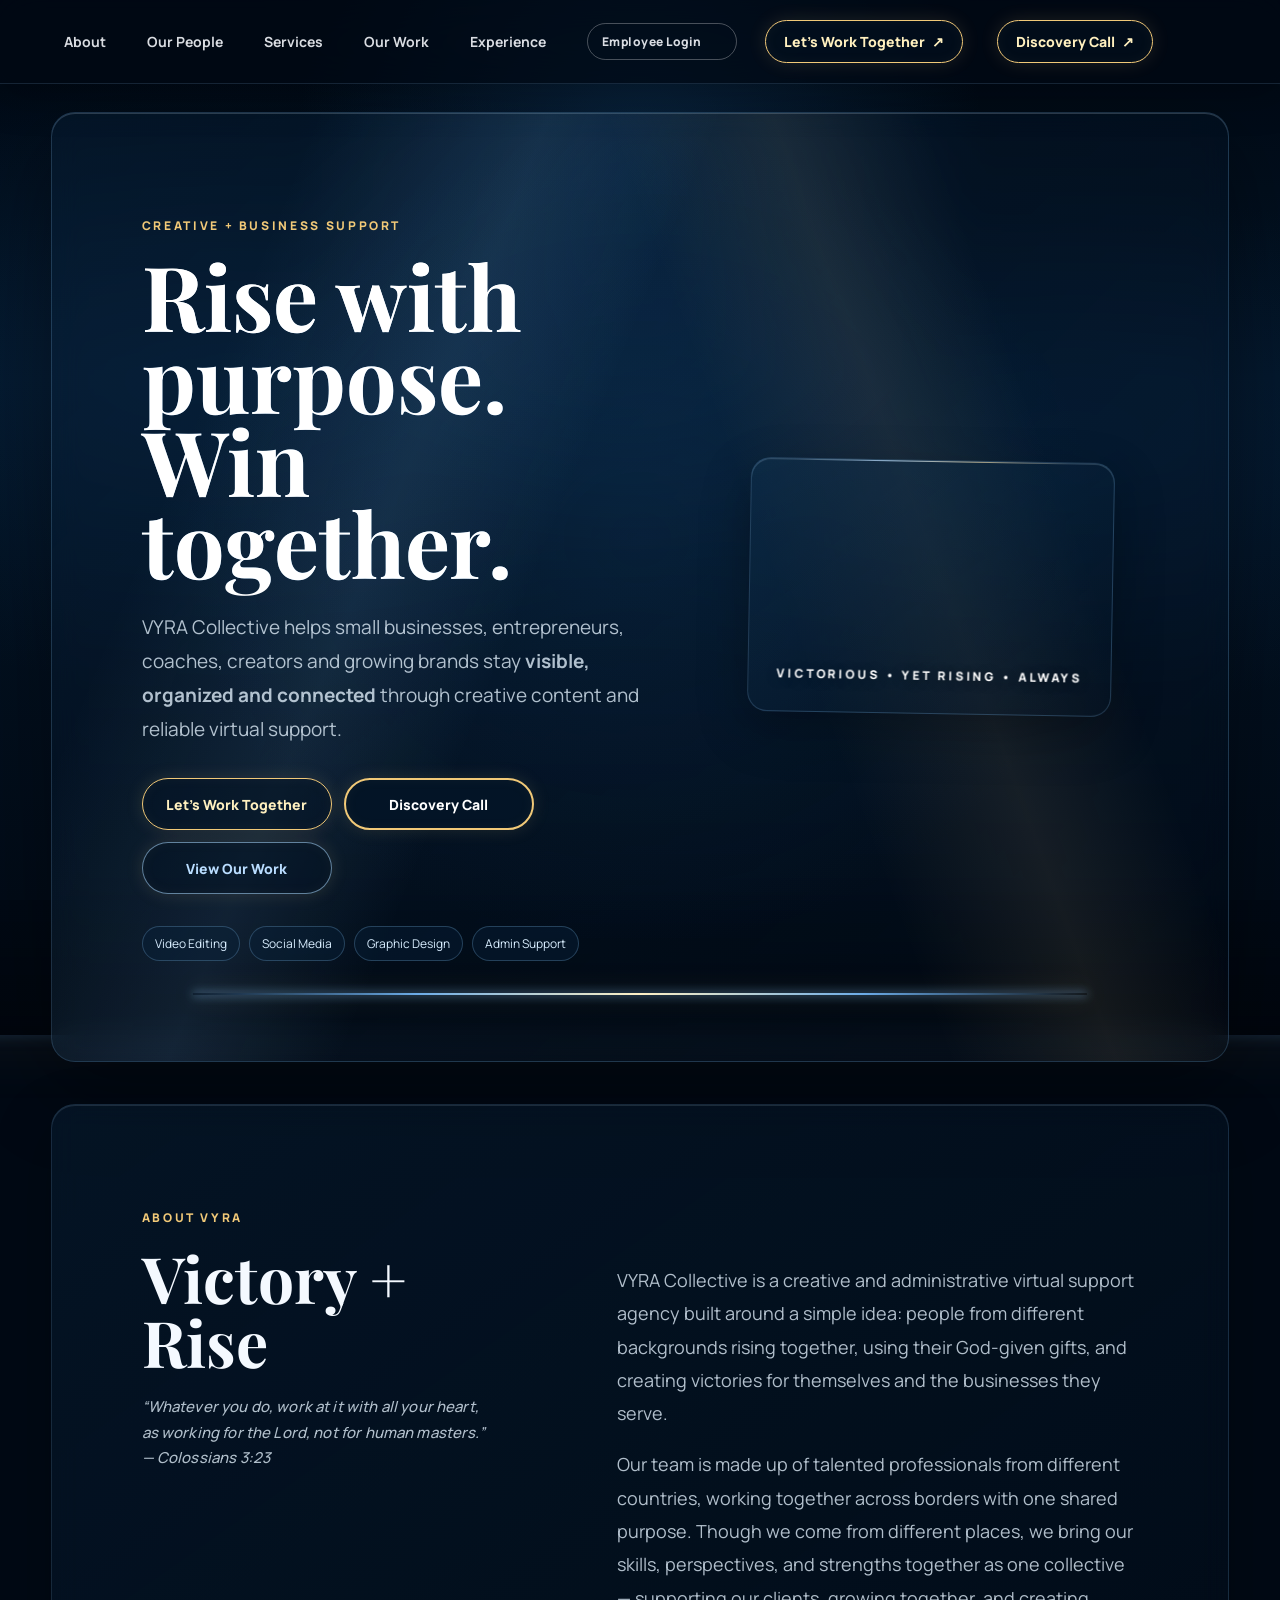
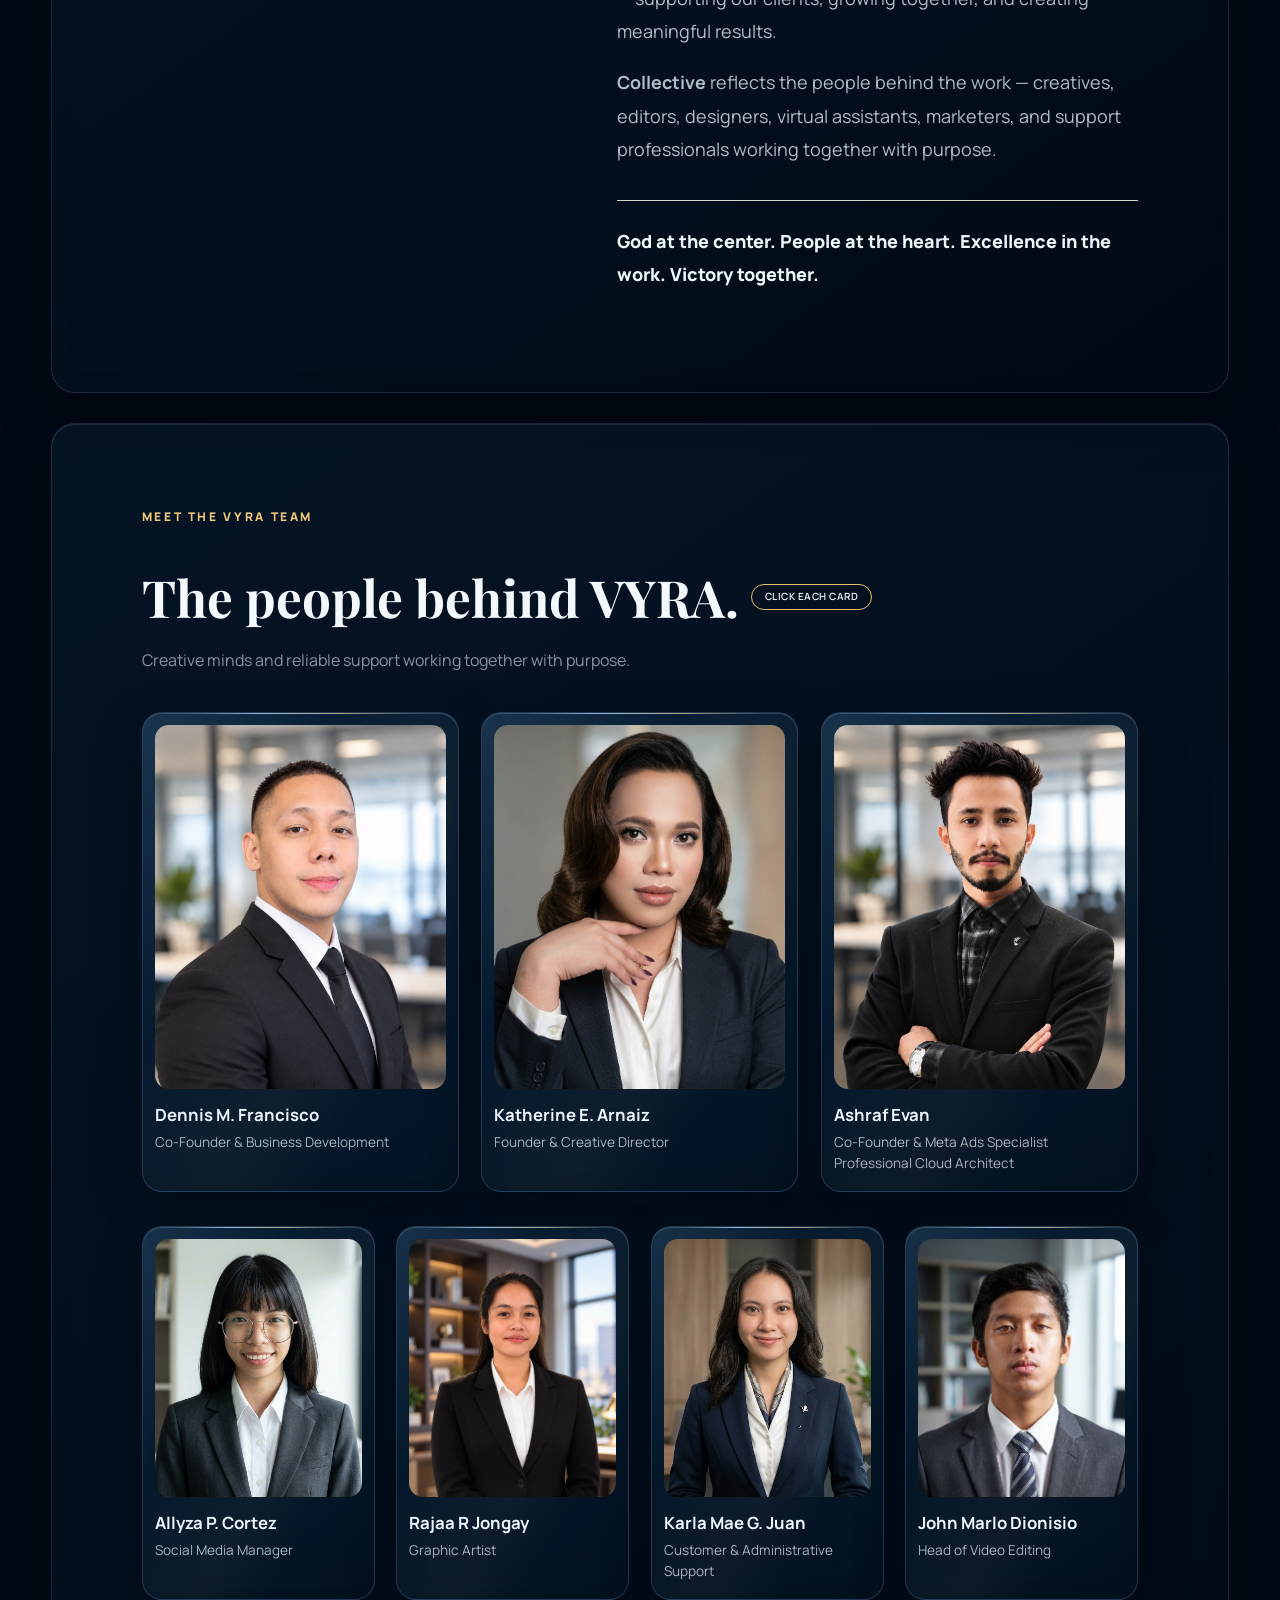
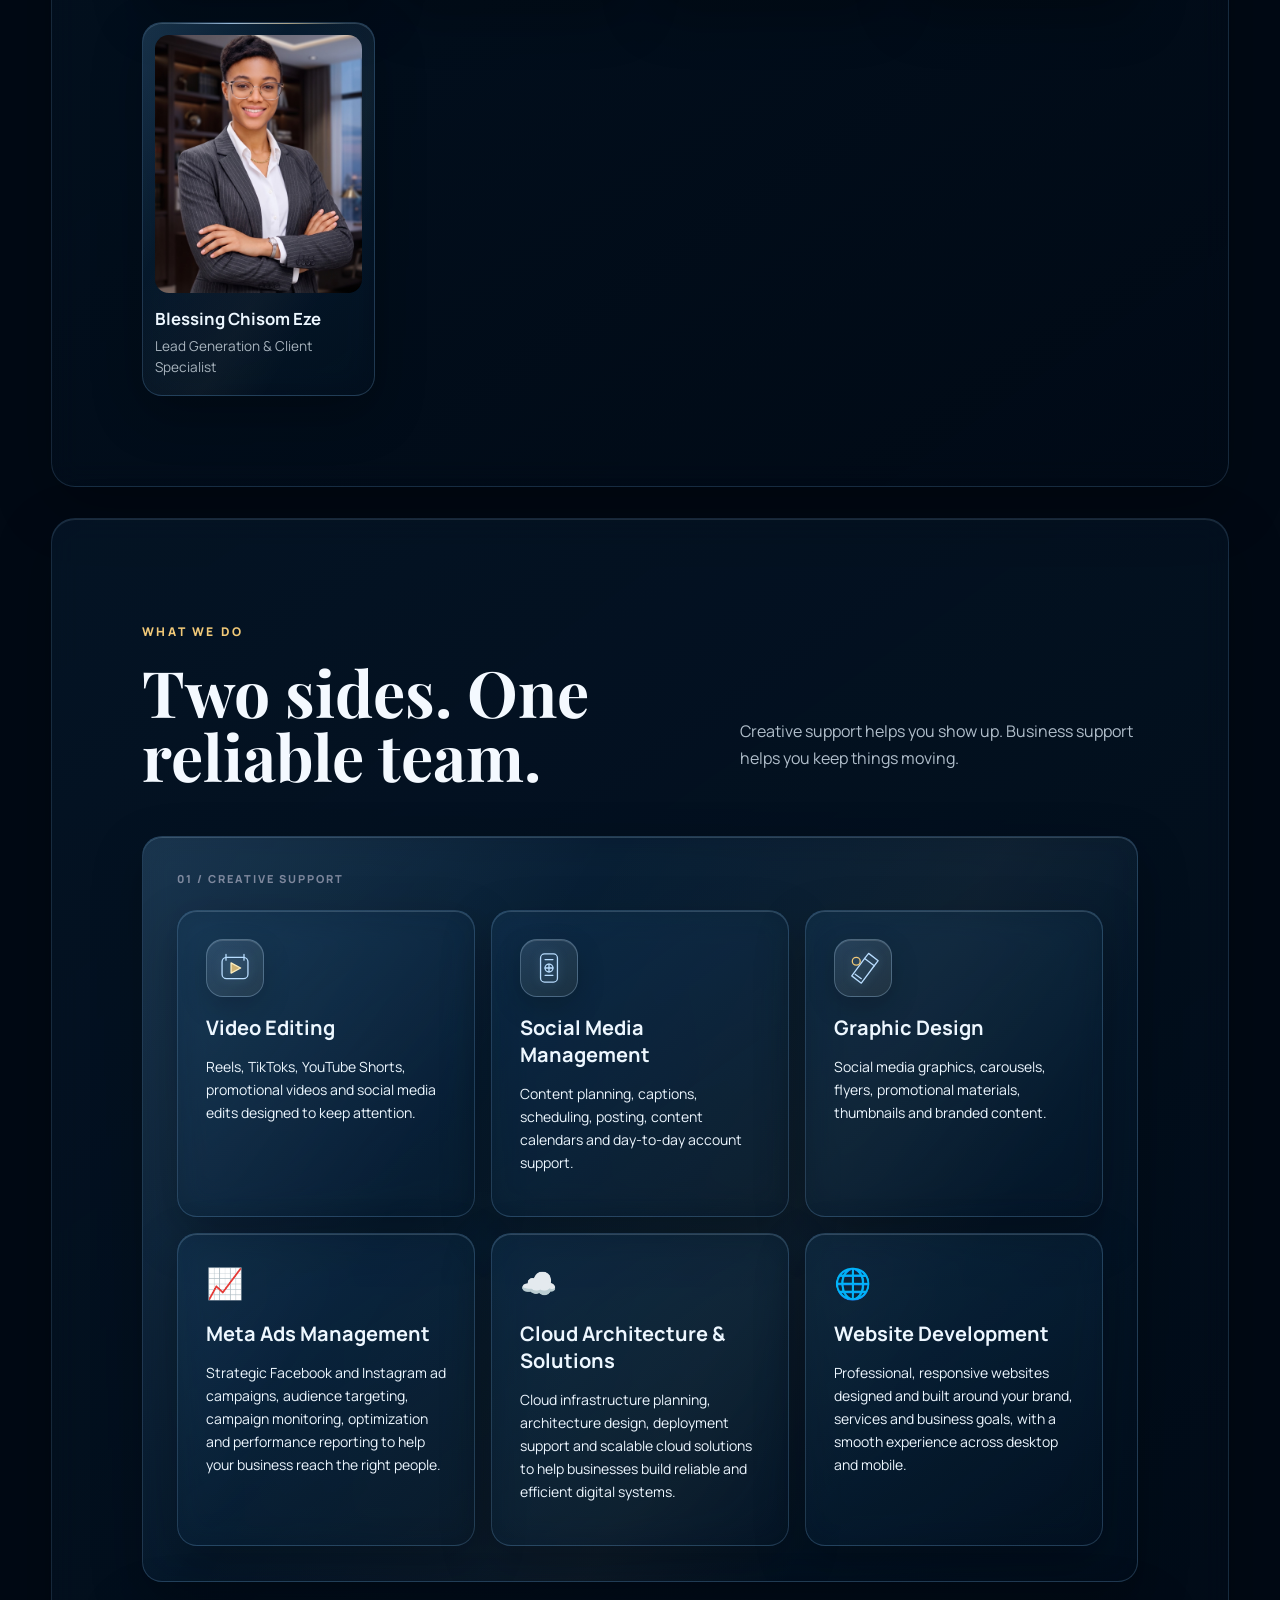
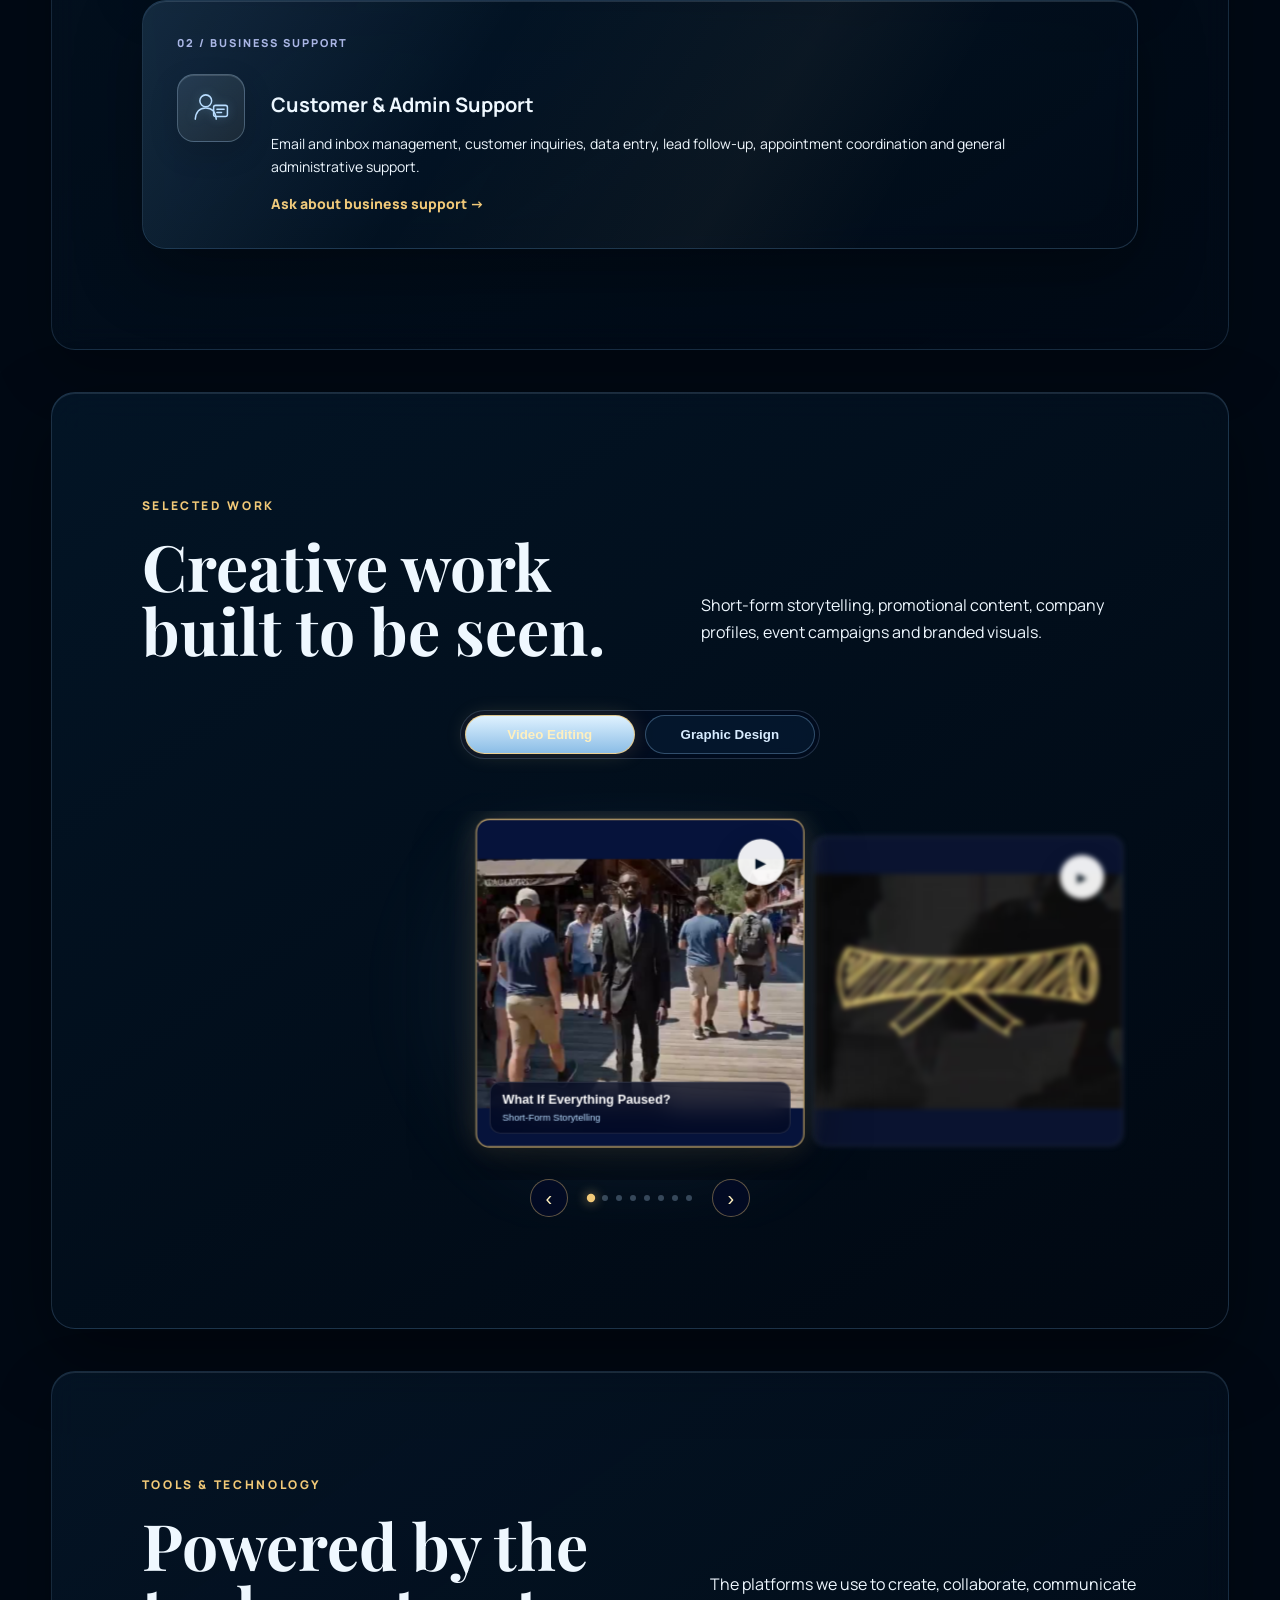
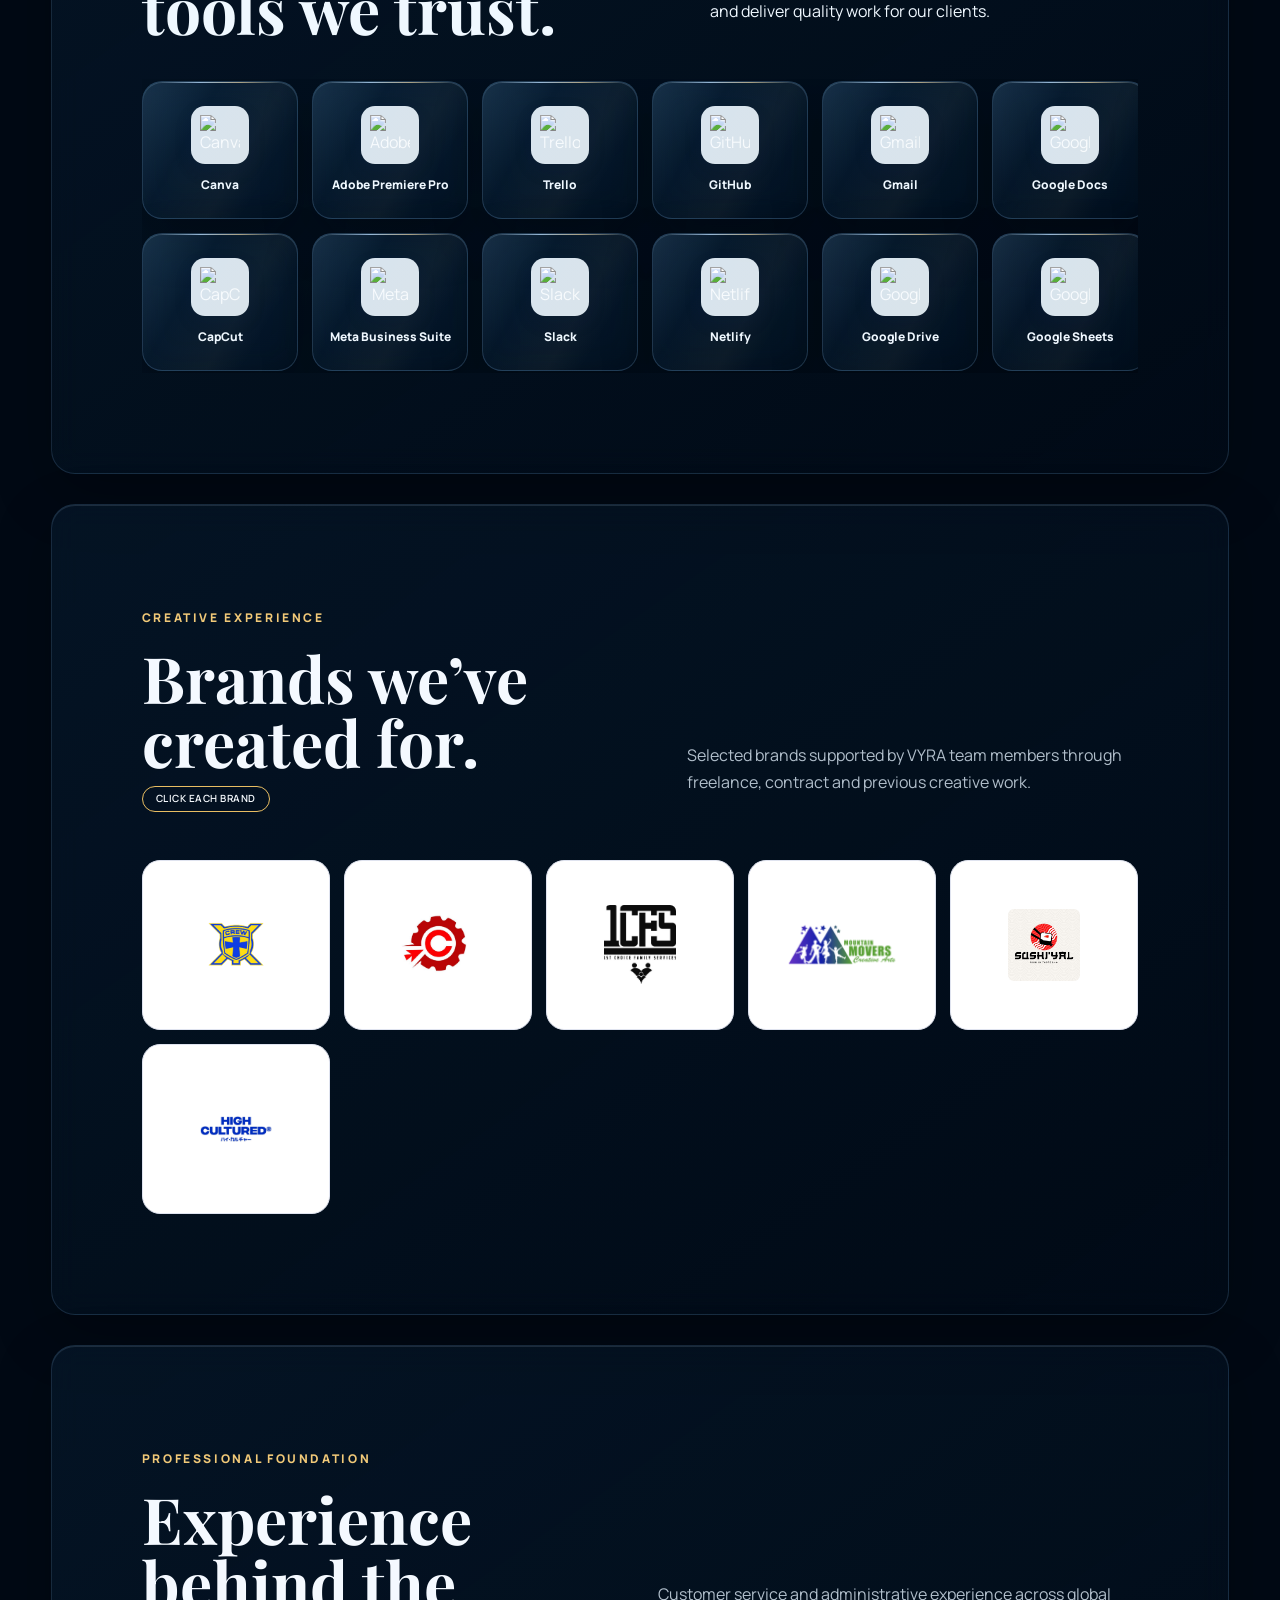
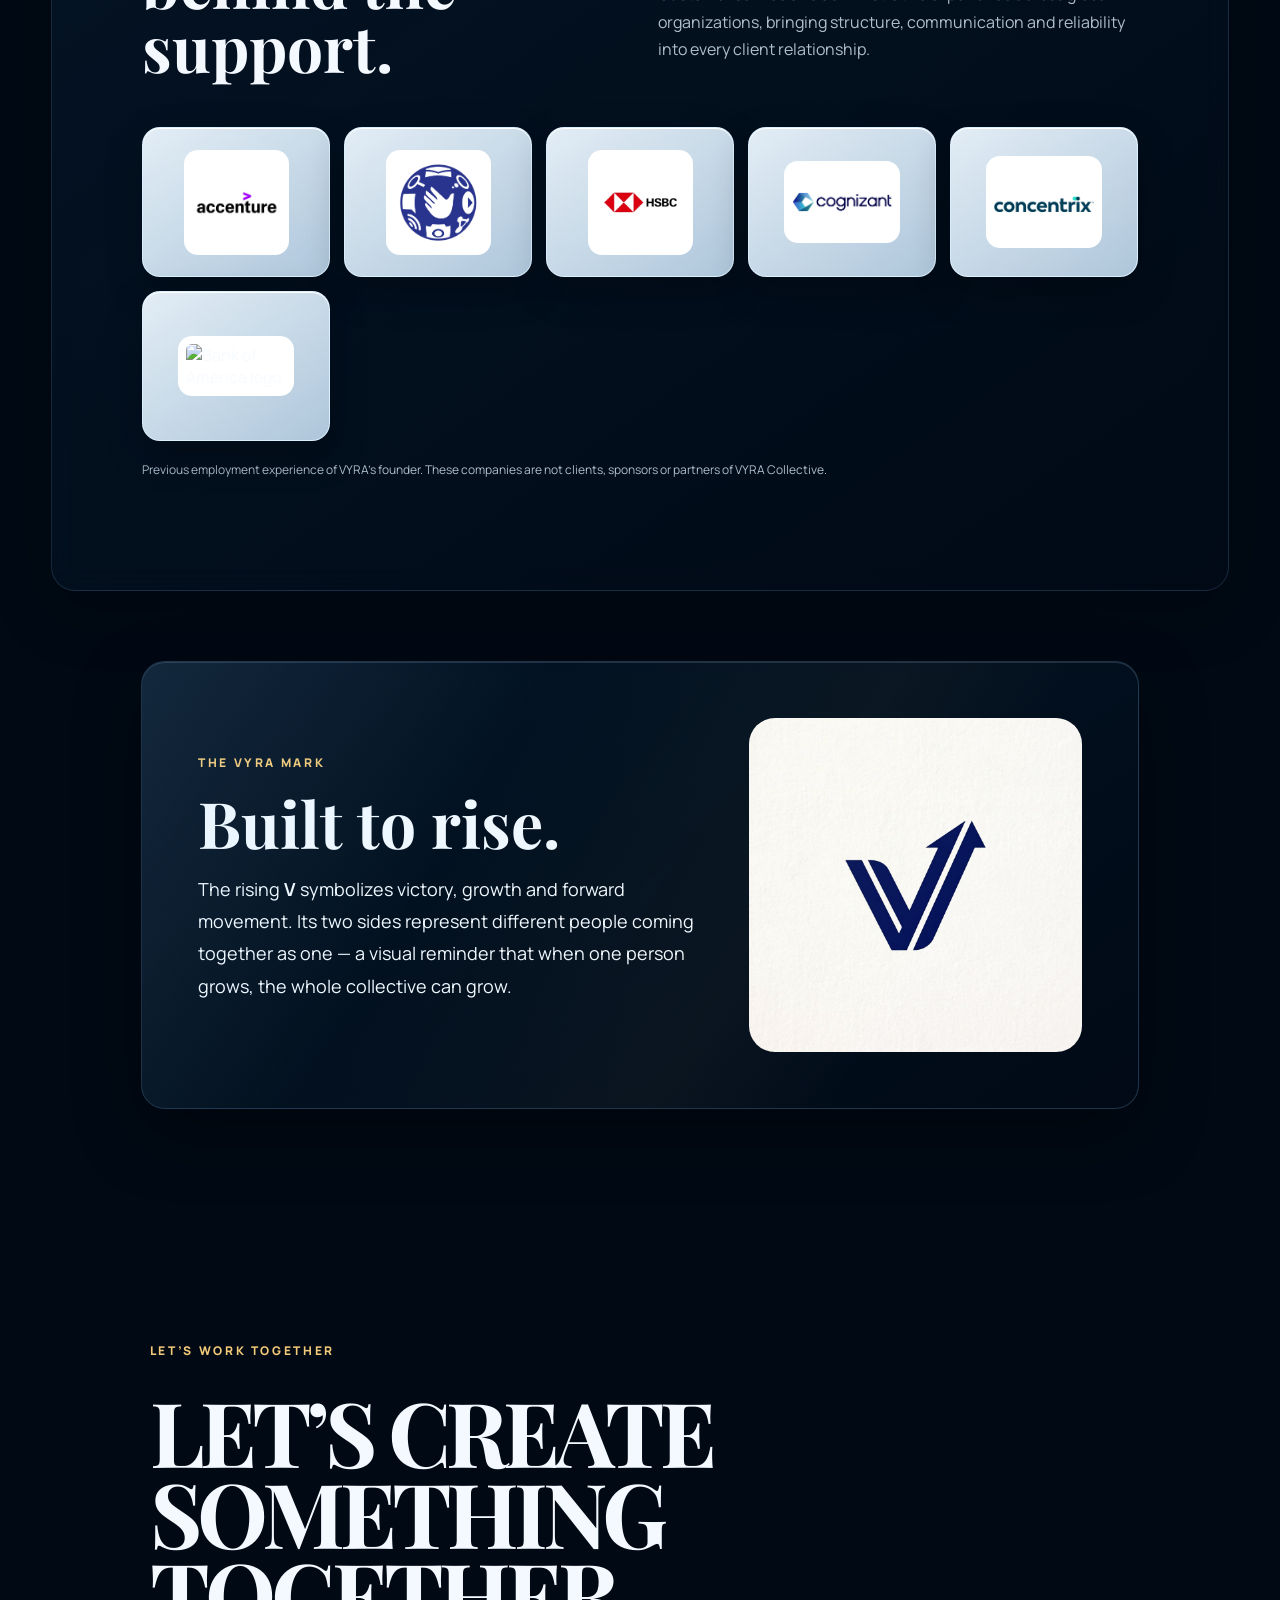
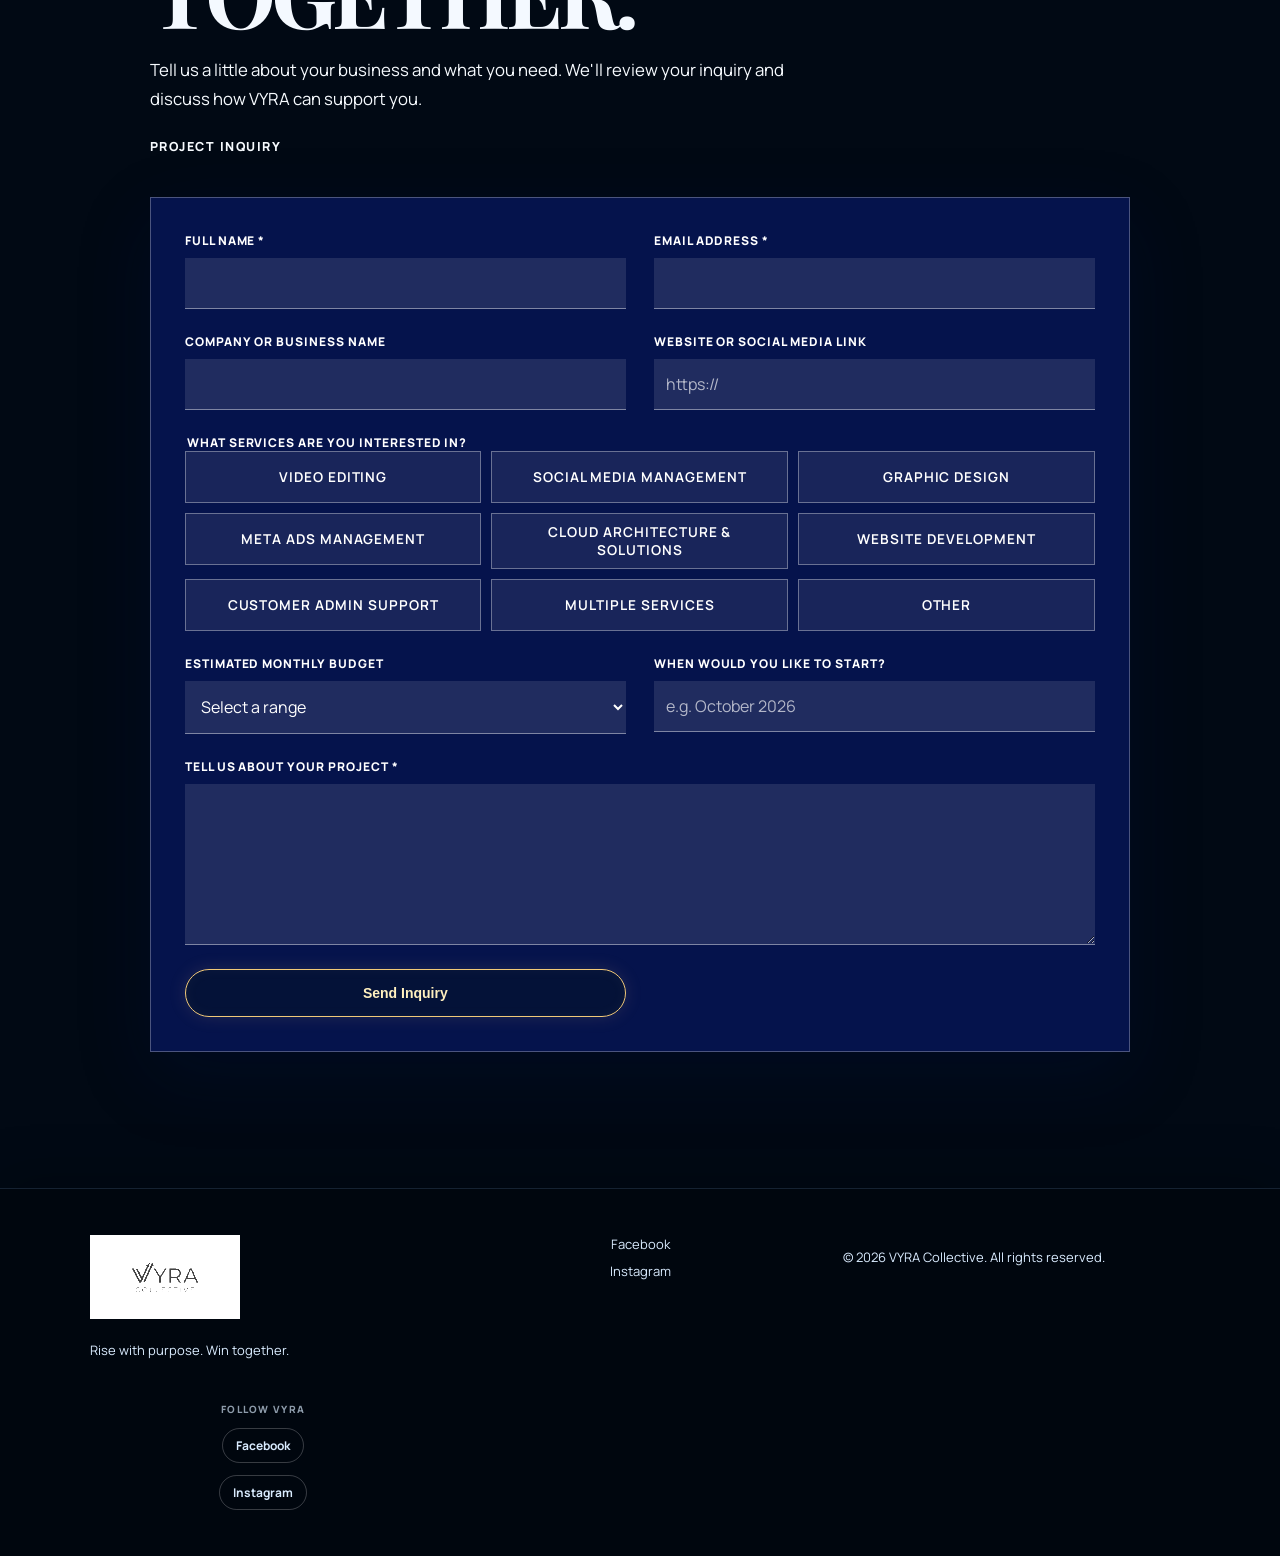
==== commit 04245605: "Add Cloud Architecture and Solutions service" ====
--- a/index.html
+++ b/index.html
@@ -11,13 +11,13 @@
 <section class="hero section"><div class="hero-copy reveal"><span class="eyebrow">CREATIVE + BUSINESS SUPPORT</span><h1>Rise with purpose.<br>Win together.</h1><p>VYRA Collective helps small businesses, entrepreneurs, coaches, creators and growing brands stay <strong>visible, organized and connected</strong> through creative content and reliable virtual support.</p><div class="hero-actions"><a class="btn" href="#inquiry">Let’s Work Together</a><a class="btn btn-ghost" href="#work">View Our Work</a></div><div class="hero-tags"><span>Video Editing</span><span>Social Media</span><span>Graphic Design</span><span>Admin Support</span></div></div><div class="hero-visual reveal"><div class="mark-card"><div class="hero-video-wrap"><video class="hero-mark-video" autoplay muted loop playsinline preload="metadata" aria-label="VYRA animated mark"><source src="assets/VYRA.mp4" type="video/mp4">Your browser does not support the video tag.</video></div><div class="mark-caption">VICTORIOUS, YET RISING ALWAYS.</div></div></div></section>
 <section id="about" class="section split-section"><div class="section-kicker">ABOUT VYRA</div><div class="split-grid"><div><h2>Victory + Rise</h2></div><div class="prose"><p>VYRA Collective is a creative and administrative virtual support agency built around a simple idea: people from different backgrounds rising together, using their God-given gifts, and creating victories for themselves and the businesses they serve.</p><p>Our team is made up of talented professionals from different countries, working together across borders with one shared purpose. Though we come from different places, we bring our skills, perspectives, and strengths together as one collective — supporting our clients, growing together, and creating meaningful results.</p><p><strong>Collective</strong> reflects the people behind the work — creatives, editors, designers, virtual assistants, marketers, and support professionals working together with purpose.</p><div class="philosophy">God at the center. <span>People at the heart.</span> Excellence in the work. <span>Victory together.</span></div></div></div></section>
 <section id="team" class="section team-section"><div class="section-kicker">MEET THE VYRA TEAM</div><div class="team-heading"><div class="heading-with-cue"><h2>The people behind VYRA.</h2><span class="section-click-cue">Click Each Card</span></div><p>Creative minds and reliable support working together with purpose.</p></div><div class="leadership-grid"><div class="team-card founder-flip-card" tabindex="0" role="button" aria-label="Katherine E. Arnaiz founder story. Click to flip." aria-pressed="false"><div class="founder-flip-inner"><div class="founder-flip-front"><div class="team-photo"><img src="assets/team/kath.jpeg" alt="Katherine E. Arnaiz"></div><h3>Katherine E. Arnaiz</h3><p>Founder &amp; Creative Director</p><span class="founder-flip-hint">Click to read my story ↻</span></div><div class="founder-flip-back"><div class="founder-story"><h3>Katherine E. Arnaiz</h3><p class="founder-role">Founder &amp; Creative Director, VYRA Collective</p><p>Katherine E. Arnaiz is the Founder and Creative Director of VYRA Collective, bringing more than nine years of experience in customer service, business support, virtual assistance, and creative digital work.</p><p>Her professional journey began in the BPO industry, where she spent nine years working onsite and developed a strong foundation in customer service, communication, problem-solving, professionalism, and working under pressure. Those years taught her something that would later become essential to building her own company: excellent service is not simply about completing a task—it is about understanding people, taking responsibility, and delivering work with care.</p><p>Eventually, Katherine transitioned from the traditional corporate environment into the work-from-home and Virtual Assistant industry. That transition opened the door for her to work with clients and teams across different countries, including Australia, the United States, Singapore, and Korea.</p><p>Her experience expanded far beyond customer service. Over time, she worked across administrative support, social media management, content creation, graphic design, video editing, client communication, project coordination, and digital operations. Working with different businesses, cultures, industries, and expectations gave her a deeper understanding of what business owners truly need from a remote team: people who are dependable, adaptable, proactive, and genuinely invested in the work.</p><p>But VYRA Collective was not built simply because Katherine wanted to start an agency. It was built from everything she learned along the way.</p><p>After years of being the person behind the screen supporting other businesses, she began envisioning something bigger: a company where talented people could grow together, where clients could receive both creative and business support from one dependable team, and where people were valued for more than just the tasks they could complete.</p><p>That vision became <strong>VYRA Collective.</strong></p><p>VYRA represents <strong>Victory + Rise</strong> and carries the belief of being <strong>“Victorious, Yet Rising Always.”</strong> For Katherine, victory does not mean reaching a point where there is nothing left to learn. It means continuing to grow, remaining humble, helping others rise, and pursuing excellence with purpose.</p><p>Her leadership is also deeply rooted in faith. She believes that VYRA is not simply a collection of people who happened to meet, but a team brought together for a purpose. This is why the culture she is building centers on <strong>God at the center, people at the heart, excellence in the work, and victory together.</strong></p><p>Today, Katherine leads VYRA Collective with the perspective of someone who has experienced the journey from employee, to remote professional, to team leader, and ultimately to founder.</p><p>She understands what it means to serve a client because she has spent years doing it herself. She understands what it means to build from the ground up because VYRA began with experience, faith, persistence, and a vision—not a large corporation behind it.</p><p>And as VYRA continues to grow, her mission remains clear:</p><p><strong>To build more than a successful agency—to build a team where people can discover their potential, businesses can find support they can truly rely on, and everyone has the opportunity to rise together.</strong></p><p class="founder-signoff"><strong>Rise with purpose. Win together.</strong></p><p><strong>VYRA was not built overnight.</strong></p><p>Before the team, the services, and the systems you see today, Katherine invested an entire month intentionally <strong>planning, praying, building, testing, and refining VYRA from the ground up.</strong> She worked through the website and its design, carefully considered the people who would become part of the team, developed the company's internal structure, and created the systems that would eventually support both VYRA's team and its clients.</p><p>Many of those systems were tested again and again. Processes were created, adjusted, tested, and sometimes rebuilt completely not simply to make VYRA look like an established company, but to make sure that behind everything people could see was a structure the team could genuinely rely on.</p><p>For Katherine, that month was more than business planning. <strong>It was a season of prayer, preparation, and stewardship.</strong> She wanted to be intentional about what she was building, the people she was bringing into it, and the kind of company VYRA would eventually become.</p><p>And she did not build it entirely alone.</p><p>With <strong>Dennis beside her</strong>, Katherine gained another perspective. While she carried much of the vision, creative direction, people development, and systems behind VYRA, Dennis helped her see the company through the lens of a business owner challenging ideas, strengthening decisions, and helping turn creative vision into something that could also become sustainable and strategically built.</p><p><strong>One carried the vision from her experiences. The other helped strengthen its business foundation. Together, they began turning an idea that had been prayed over, planned, tested, and refined into the VYRA Collective that continues to rise today.</strong></p><span class="founder-flip-hint">Click to return ↻</span></div></div></div></div><div class="team-card founder-flip-card dennis-flip-card" tabindex="0" role="button" aria-label="Dennis M. Francisco co-founder story. Click to flip." aria-pressed="false"><div class="founder-flip-inner"><div class="founder-flip-front"><div class="team-photo"><img src="assets/team/Dennis.jpg" alt="Dennis M. Francisco"></div><h3>Dennis M. Francisco</h3><p>Co-Founder &amp; Business Development</p></div><div class="founder-flip-back"><div class="founder-story"><h3>Dennis M. Francisco</h3><p class="founder-role">Co-Founder &amp; Business Development, VYRA Collective</p><p>Dennis M. Francisco is the Co-Founder and Business Development lead of VYRA Collective, an entrepreneur whose experience has been shaped by building businesses from the ground up, navigating challenges firsthand, and learning what it truly takes to turn an idea into something sustainable.</p><p>As the owner of <strong>Sushiyal</strong> and <strong>High Cultured Philippines</strong>, Dennis understands entrepreneurship beyond strategy and planning. He understands the long hours, uncertainty, discipline, decision-making, and persistence required when building something from nothing.</p><p>His journey in business taught him that growth rarely happens overnight. It is built through consistency, calculated decisions, resilience, and the willingness to keep moving even when the path ahead is not always clear.</p><p>That experience became an important part of what he brings to <strong>VYRA Collective</strong>.</p><p>As Katherine Arnaiz’s business partner, Dennis plays a key role in strengthening the business development and internal operations of VYRA. While Katherine leads the company’s creative direction, vision, and client experience, Dennis helps build the structure behind that vision—developing strategies, improving internal processes, identifying opportunities for growth, and helping the company make sound business decisions as it expands.</p><p>His role is not simply about growing the numbers.</p><p><strong>It is about helping build a company with a strong foundation.</strong></p><p>Dennis believes that a successful business should be able to grow without losing the values, discipline, and people that helped build it. His entrepreneurial experience allows him to look at VYRA from both perspectives: as someone building the company and as a business owner who understands what clients experience behind the scenes.</p><p>Together with Katherine and the VYRA team, he is helping transform VYRA from a vision into an organization designed to create opportunities not only for its clients, but also for the people growing within it.</p><p>For Dennis, business development is ultimately about building something that can last: creating stronger systems, developing people, opening new opportunities, and making sure every step forward has purpose behind it.</p><p><strong>Because meaningful businesses are not simply launched. They are built decision by decision, challenge by challenge, and victory by victory.</strong></p><p class="founder-signoff"><strong>Rise with purpose. Win together.</strong></p><span class="founder-flip-hint">Click to return ↻</span></div></div></div></div><div class="team-card ashraf-founder-card"><div class="team-photo"><img src="assets/team/ashraf-evan.jpg" alt="Ashraf Evan" loading="lazy"></div><h3>Ashraf Evan</h3><p>Co-Founder &amp; Meta Ads Specialist<br>Professional Cloud Architect</p></div></div><div class="team-grid staff-grid"><div class="team-card founder-flip-card allyza-flip-card" tabindex="0" role="button" aria-label="Allyza P. Cortez story. Click to flip." aria-pressed="false"><div class="founder-flip-inner"><div class="founder-flip-front"><div class="team-photo"><img src="assets/team/ally.jpeg" alt="Allyza P. Cortez"></div><h3>Allyza P. Cortez</h3><p>Social Media Manager</p></div><div class="founder-flip-back"><div class="founder-story"><h3>Allyza P. Cortez</h3><p class="founder-role">Social Media Manager, VYRA Collective</p><p>Allyza P. Cortez is a Social Media Manager at VYRA Collective whose story is a reminder that <strong>you do not have to know everything before you begin you simply need the courage and willingness to learn.</strong></p><p>Allyza only began her Virtual Assistant journey this year.</p><p>When she first started, the digital world was completely new to her. Even some of the simplest computer functions things many people might take for granted, including using the right-click button on a mouse were unfamiliar.</p><p>But what stood out was never what Allyza didn't know.</p><p><strong>It was how willing she was to learn.</strong></p><p>With Katherine guiding and training her along the way, Allyza started from the basics. She listened, practiced, asked questions, made mistakes, tried again, and continued showing up.</p><p>Little by little, the things that once felt unfamiliar became part of her everyday work.</p><p>From learning basic tools and navigating different platforms, she progressed into social media management, content-related tasks, client support, and the systems used within VYRA.</p><p>Today, Katherine can confidently entrust Allyza with responsibilities and allow her to work independently on tasks. More importantly, she has grown to the point where she now helps handle <strong>VYRA's own clients</strong>—a responsibility that once may have seemed far beyond where she started.</p><p>Her journey is still beginning, and that is exactly what makes her story meaningful.</p><p>Allyza does not pretend to know everything. She approaches her work with humility, curiosity, and a genuine desire to improve. She is willing to receive correction, learn something new, and keep pursuing growth even when something feels difficult at first.</p><p>At VYRA, we believe potential is not measured only by how much someone already knows.</p><p>Sometimes, potential is found in the person who says, <strong>“I don't know how to do this yet, but I'm willing to learn.”</strong></p><p>Allyza represents that kind of growth.</p><p>From learning the basics of using a computer to becoming someone trusted with real responsibilities and real clients, her progress proves how much can change when someone is given an opportunity, receives the right guidance, and chooses to take learning seriously.</p><p>She is still learning.<br>She is still developing.<br>She is still rising.</p><p>And there is something powerful about watching a beginner slowly become someone others can depend on.</p><p>Her story at VYRA has only just begun, but she has already shown us an important lesson:</p><p><strong>Never underestimate where a willing heart, consistent effort, and the courage to start can take you.</strong></p><p><strong>You don't have to start as an expert. You just have to be willing to start—and keep rising.</strong></p><p class="founder-signoff"><strong>Rise with purpose. Win together.</strong></p><span class="founder-flip-hint">Click to return ↻</span></div></div></div></div><div class="team-card rajaa-team-card"><div class="team-photo"><img src="assets/team/Rajaa.jpeg" alt="Rajaa R Jongay" loading="lazy"></div><h3>Rajaa R Jongay</h3><p>Graphic Artist</p></div><div class="team-card founder-flip-card karla-flip-card" tabindex="0" role="button" aria-label="Karla Mae G. Juan growth story. Click to flip." aria-pressed="false"><div class="founder-flip-inner"><div class="founder-flip-front"><div class="team-photo"><img src="assets/team/karla.jpeg" alt="Karla Mae G. Juan"></div><h3>Karla Mae G. Juan</h3><p>Customer &amp; Administrative Support</p></div><div class="founder-flip-back"><div class="founder-story"><h3>Karla Mae G. Juan</h3><p class="founder-role">Customer &amp; Administrative Support, VYRA Collective</p><p>Karla Mae G. Juan’s journey with VYRA is a reminder that <strong>growth does not always begin with confidence. Sometimes, it begins with someone simply choosing to keep trying.</strong></p><p>When Karla first started, she was naturally shy and hesitant to speak on her own. Learning new processes took time, and there were moments when she needed instructions repeated, tasks demonstrated again, and someone beside her to guide her through each step.</p><p>Katherine saw something beyond those struggles.</p><p>Instead of focusing on what Karla could not do yet, she recognized the qualities that were already there: <strong>her willingness to listen, her respect for processes, her attention to instructions, her organization, and most importantly, her genuine desire to improve.</strong></p><p>Katherine personally trained and guided Karla throughout her journey and continues to mentor her as she takes on greater responsibilities within VYRA.</p><p>Because at VYRA, we believe that <strong>you don't have to be great at everything to become valuable at something.</strong></p><p>Everyone has their own strengths waiting to be discovered.</p><p>For Karla, those strengths became clearer through <strong>organization, following systems and procedures, administrative work, customer engagement, and making sure responsibilities are handled properly and consistently.</strong></p><p>Today, the same person who once struggled with confidence is now <strong>communicating with customers, assisting with administrative responsibilities, following internal systems, and helping handle VYRA's clients.</strong></p><p>She may have started quietly, but she did not stay where she started.</p><p>Karla continued learning. She continued showing up. She allowed herself to be corrected, guided, and challenged and little by little, the things that once felt difficult became responsibilities she could handle with greater independence.</p><p>Her journey is still continuing, and Katherine is still there to guide and mentor her. But Karla is no longer simply learning how to do the work.</p><p><strong>She is becoming someone the team can trust with the work.</strong></p><p>Her story represents something deeply important to VYRA:</p><p><strong>Not everyone grows at the same speed. Not everyone carries the same strengths. You don't have to be the loudest, the fastest, or the person who knows everything from the beginning. What matters is having the humility to learn, the discipline to keep going, and the courage to become better than the person you were yesterday.</strong></p><p>Karla started as someone who needed guidance at almost every step.</p><p>Today, she is helping serve the very clients VYRA was built to support.</p><p><strong>She didn't have to become someone else to grow. She simply had to discover what she was capable of and keep going.</strong></p><span class="founder-flip-hint">Click to return ↻</span></div></div></div></div><div class="team-card founder-flip-card marlo-flip-card" tabindex="0" role="button" aria-label="John Marlo Dionisio video editing story. Click to flip." aria-pressed="false"><div class="founder-flip-inner"><div class="founder-flip-front"><div class="team-photo"><img src="assets/team/marlo.jpeg" alt="John Marlo Dionisio"></div><h3>John Marlo Dionisio</h3><p>Head of Video Editing</p></div><div class="founder-flip-back"><div class="founder-story"><h3>John Marlo Dionisio</h3><p class="founder-role">Head of Video Editing, VYRA Collective</p><p>With over <strong>10 years of professional experience in video editing</strong>, John Marlo Dionisio brings a decade of creativity, technical expertise, and visual storytelling to VYRA Collective. Throughout his career, he has worked with both <strong>local and international clients</strong>, transforming raw footage, concepts, and ideas into polished content that communicates, connects, and leaves an impact.</p><p>His years in the industry have strengthened his expertise in <strong>video editing, storytelling, pacing, transitions, sound design, visual composition, and creative direction</strong>. More than simply putting clips together, Marlo understands how to shape footage into a story and bring a client's vision to life.</p><p>As the creative industry continues to evolve, Marlo continues to evolve with it. After years of mastering traditional video editing, he has expanded his skill set through <strong>AI prompting and AI-assisted content creation</strong>. This additional expertise allows him to combine his strong editing foundation with new creative technology while keeping his experience, creativity, and human judgment at the center of every project.</p><p>As <strong>Head of Video Editing at VYRA Collective</strong>, Marlo helps lead the quality and creative direction of the team's video projects while also sharing the knowledge he has built throughout more than a decade in the industry.</p><p>Marlo is also the <strong>husband and creative partner of VYRA Founder Katherine E. Arnaiz</strong>. Together, they have turned years of individual experience into a shared vision—building VYRA not only as a business, but as a team committed to continuous growth, excellence, creativity, and purpose.</p><p><strong>Ten years of experience built his foundation. Continuous learning keeps him growing. And every new skill becomes another way to create something better.</strong></p><span class="founder-flip-hint">Click to return ↻</span></div></div></div></div><div class="team-card founder-flip-card blessing-flip-card" tabindex="0" role="button" aria-label="Blessing Chisom Eze story. Click to flip." aria-pressed="false"><div class="founder-flip-inner"><div class="founder-flip-front"><div class="team-photo"><img src="assets/team/blessing.jpeg" alt="Blessing Chisom Eze"></div><h3>Blessing Chisom Eze</h3><p>Lead Generation &amp; Client Specialist</p></div><div class="founder-flip-back"><div class="founder-story"><h3>Blessing Chisom Eze</h3><p class="founder-role">Lead Generation &amp; Client Specialist, VYRA Collective</p><p>Blessing Chisom Eze’s journey with VYRA is proof that <strong>distance does not determine connection, and borders do not limit what people with the same purpose can build together.</strong></p><p>Coming from a different country, Blessing may be miles away from Katherine and other members of the VYRA team but from the beginning, Katherine saw something in her that went beyond location, experience, or a résumé.</p><p><strong>She saw potential.</strong></p><p>Blessing demonstrated a natural ability to <strong>research and source leads, recognize patterns, work with structure, communicate with prospects, and approach outreach with intention</strong>. But what stood out even more was her dedication to learning and understanding the purpose behind the work.</p><p>Because outreach at VYRA is not simply about finding names, sending messages, or reaching a certain number of leads.</p><p>It is about <strong>building genuine connections.</strong></p><p>It means understanding the person or business behind every lead, identifying where VYRA can genuinely provide support, communicating with respect, following up with purpose, and creating the first bridge between a potential client and the VYRA team.</p><p>Katherine recognized that Blessing carried something equally important: <strong>a humble and teachable heart.</strong></p><p>She was willing to listen, receive guidance, understand VYRA's systems, and continuously improve. More importantly, Katherine saw that Blessing shared something with the team that cannot simply be taught through training.</p><p><strong>The same heart for people and the same desire to grow with purpose.</strong></p><p>Today, Blessing supports VYRA through <strong>lead generation, prospect research, outreach, follow-ups, initial client communication, and helping create opportunities for meaningful business relationships.</strong></p><p>Her role represents the beginning of many client journeys with VYRA. Before the discovery call, before the proposal, and before a client officially becomes part of the VYRA family, there is often someone doing the quiet work of researching, reaching out, listening, and opening that first door.</p><p>Blessing helps open that door.</p><p>And while she continues to grow in her role, VYRA continues to invest in her growth as well because we believe that <strong>when you find people who share your purpose, you don't allow distance to become a barrier. You build the connection, develop the potential, and rise together.</strong></p><p>Blessing's story reminds us that VYRA was never meant to be defined by one location or one country.</p><p><strong>It is a collective of people from different places, connected by the same purpose, the same heart to serve, and the willingness to grow together.</strong></p><p><strong>Different country. Different journey. One team. One purpose.</strong></p><span class="founder-flip-hint">Click to return ↻</span></div></div></div></div></div></section>
-<section id="services" class="section services-section"><div class="section-head"><div><span class="section-kicker">WHAT WE DO</span><h2>Two sides. One reliable team.</h2></div><p>Creative support helps you show up. Business support helps you keep things moving.</p></div><div class="service-groups"><article class="service-group"><div class="group-label">01 / CREATIVE SUPPORT</div><div class="service-grid"><div class="service-card"><span>🎬</span><h3>Video Editing</h3><p>Reels, TikToks, YouTube Shorts, promotional videos and social media edits designed to keep attention.</p></div><div class="service-card"><span>📱</span><h3>Social Media Management</h3><p>Content planning, captions, scheduling, posting, content calendars and day-to-day account support.</p></div><div class="service-card"><span>🎨</span><h3>Graphic Design</h3><p>Social media graphics, carousels, flyers, promotional materials, thumbnails and branded content.</p></div><div class="service-card"><span>📈</span><h3>Meta Ads Management</h3><p>Strategic Facebook and Instagram ad campaigns, audience targeting, campaign monitoring, optimization and performance reporting to help your business reach the right people.</p></div><div class="service-card"><span>🌐</span><h3>Website Development</h3><p>Professional, responsive websites designed and built around your brand, services and business goals, with a smooth experience across desktop and mobile.</p></div></div></article><article class="service-group dark"><div class="group-label">02 / BUSINESS SUPPORT</div><div class="business-card"><div class="big-icon">💻</div><div><h3>Customer & Admin Support</h3><p>Email and inbox management, customer inquiries, data entry, lead follow-up, appointment coordination and general administrative support.</p><a href="#inquiry">Ask about business support →</a></div></div></article></div></section>
+<section id="services" class="section services-section"><div class="section-head"><div><span class="section-kicker">WHAT WE DO</span><h2>Two sides. One reliable team.</h2></div><p>Creative support helps you show up. Business support helps you keep things moving.</p></div><div class="service-groups"><article class="service-group"><div class="group-label">01 / CREATIVE SUPPORT</div><div class="service-grid"><div class="service-card"><span>🎬</span><h3>Video Editing</h3><p>Reels, TikToks, YouTube Shorts, promotional videos and social media edits designed to keep attention.</p></div><div class="service-card"><span>📱</span><h3>Social Media Management</h3><p>Content planning, captions, scheduling, posting, content calendars and day-to-day account support.</p></div><div class="service-card"><span>🎨</span><h3>Graphic Design</h3><p>Social media graphics, carousels, flyers, promotional materials, thumbnails and branded content.</p></div><div class="service-card"><span>📈</span><h3>Meta Ads Management</h3><p>Strategic Facebook and Instagram ad campaigns, audience targeting, campaign monitoring, optimization and performance reporting to help your business reach the right people.</p></div><div class="service-card"><span>☁️</span><h3>Cloud Architecture &amp; Solutions</h3><p>Cloud infrastructure planning, architecture design, deployment support and scalable cloud solutions to help businesses build reliable and efficient digital systems.</p></div><div class="service-card"><span>🌐</span><h3>Website Development</h3><p>Professional, responsive websites designed and built around your brand, services and business goals, with a smooth experience across desktop and mobile.</p></div></div></article><article class="service-group dark"><div class="group-label">02 / BUSINESS SUPPORT</div><div class="business-card"><div class="big-icon">💻</div><div><h3>Customer & Admin Support</h3><p>Email and inbox management, customer inquiries, data entry, lead follow-up, appointment coordination and general administrative support.</p><a href="#inquiry">Ask about business support →</a></div></div></article></div></section>
 <section id="work" class="section work-section"><div class="section-head"><div><span class="section-kicker">SELECTED WORK</span><h2>Creative work built to be seen.</h2></div><p>Short-form storytelling, promotional content, company profiles, event campaigns and branded visuals.</p></div><div class="tabs" role="tablist"><button class="tab active" data-target="videos">Video Editing</button><button class="tab" data-target="graphics">Graphic Design</button></div><div class="portfolio-panel active" id="videos"><div class="video-grid"><button class="video-card" data-video="assets/video/what-if-paused.mp4" data-title="What If Everything Paused? — Short-Form Storytelling"><img src="assets/video/what-if-paused.jpg" alt="What If Everything Paused video sample"><span class="play">▶</span><div><b>What If Everything Paused?</b><small>Short-Form Storytelling</small></div></button><button class="video-card" data-video="assets/video/college-isnt-only-way.mp4" data-title="College Isn’t the Only Way — Educational Reel"><img src="assets/video/college-isnt-only-way.jpg" alt="College Isn't the Only Way video sample"><span class="play">▶</span><div><b>College Isn’t the Only Way</b><small>Educational Reel</small></div></button><button class="video-card" data-video="assets/video/commission-incentive.mp4" data-title="$2.7M Commission & Incentive — Promotional Edit"><img src="assets/video/commission-incentive.jpg" alt="Commission and incentive video sample"><span class="play">▶</span><div><b>$2.7M Commission & Incentive</b><small>Promotional / Ads Editing</small></div></button><button class="video-card" data-video="assets/video/1cfs-shop.mp4" data-title="1st Choice Family Services — Service Business Reel"><img src="assets/video/1cfs-shop.jpg" alt="1st Choice Family Services reel"><span class="play">▶</span><div><b>1st Choice Family Services</b><small>Service Business Reel</small></div></button><button class="video-card" data-video="assets/video/fingerprinting-reel.mp4" data-title="Fingerprinting Service — Promotional Reel"><img src="assets/video/fingerprinting-reel.jpg" alt="Fingerprinting promotional reel"><span class="play">▶</span><div><b>Fingerprinting Service</b><small>Promotional Reel</small></div></button><button class="video-card" data-video="assets/video/five-people-rule.mp4" data-title="The 5 People Rule — Personal Brand Content"><img src="assets/video/five-people-rule.jpg" alt="The 5 People Rule video sample"><span class="play">▶</span><div><b>The 5 People Rule</b><small>Personal Brand / Educational</small></div></button><button class="video-card wide" data-video="assets/video/industrial-profile.mp4" data-title="Industrial Surface Finishing — Company Profile"><img src="assets/video/industrial-profile.jpg" alt="Industrial Surface Finishing company profile"><span class="play">▶</span><div><b>Industrial Surface Finishing</b><small>Corporate Company Profile</small></div></button><button class="video-card wide" data-video="assets/video/msc-pork-ribs.mp4" data-title="MSC Pork Ribs — Food & Product Content"><img src="assets/video/msc-pork-ribs.jpg" alt="MSC Pork Ribs video sample"><span class="play">▶</span><div><b>MSC Pork Ribs</b><small>Food / Product Reel</small></div></button></div></div><div class="portfolio-panel" id="graphics"><div class="graphics-grid"><button class="graphic-card" data-image="assets/graphics/g1.jpg"><img src="assets/graphics/g1.jpg" alt="Wealth Activation Retreat speaker flyer"><span>Event Campaign Design</span></button><button class="graphic-card" data-image="assets/graphics/g2.jpg"><img src="assets/graphics/g2.jpg" alt="Wealth Activation Retreat speaker flyer"><span>Event Campaign Design</span></button><button class="graphic-card" data-image="assets/graphics/g3.jpg"><img src="assets/graphics/g3.jpg" alt="Wealth Activation Retreat host flyer"><span>Event Campaign Design</span></button><button class="graphic-card" data-image="assets/graphics/g4.jpg"><img src="assets/graphics/g4.jpg" alt="Dry Right NI promotional graphic"><span>Promotional Social Graphic</span></button><button class="graphic-card" data-image="assets/graphics/g5.jpg"><img src="assets/graphics/g5.jpg" alt="Mountain Movers social media graphic"><span>Social Media Graphic</span></button><button class="graphic-card" data-image="assets/graphics/g6.jpg"><img src="assets/graphics/g6.jpg" alt="True Wealth Conversation flyer"><span>Event Flyer Design</span></button></div></div></section>
 <section class="section brands-section"><div class="section-head"><div><span class="section-kicker">CREATIVE EXPERIENCE</span><div class="heading-with-cue"><h2>Brands we’ve created for.</h2><span class="section-click-cue">Click Each Brand</span></div></div><p>Selected brands supported by VYRA team members through freelance, contract and previous creative work.</p></div><div class="logo-wall creative-logos"><a class="brand-link-card" href="https://www.facebook.com/LWCCPraiseTeam" target="_blank" rel="noopener noreferrer" aria-label="Visit OxyCrew Facebook page"><img src="assets/logos/oxycrew.png" alt="OxyCrew logo"></a><a class="brand-link-card" href="https://www.facebook.com/clicknamicsphilippines" target="_blank" rel="noopener noreferrer" aria-label="Visit Clicknamics Philippines Facebook page"><img src="assets/logos/creative2.jpg" alt="Clicknamics Philippines logo"></a><a class="brand-link-card" href="https://www.facebook.com/1stChoiceFamilyService" target="_blank" rel="noopener noreferrer" aria-label="Visit 1st Choice Family Service Facebook page"><img src="assets/logos/creative4.jpg" alt="1st Choice Family Service logo"></a><a class="brand-link-card" href="https://www.instagram.com/mmcadance/" target="_blank" rel="noopener noreferrer" aria-label="Visit Mountain Movers Creative Arts Instagram page"><img src="assets/logos/mountain-movers.png" alt="Mountain Movers Creative Arts logo"></a><a class="brand-link-card sushiyal-brand-card" href="https://www.facebook.com/sushiyalphp" target="_blank" rel="noopener noreferrer" aria-label="Visit Sushiyal Facebook page"><img src="assets/logos/SUSHI.jpg" alt="Sushiyal logo"></a><a class="brand-link-card highcultured-brand-card" href="https://www.facebook.com/HighCulturedPH" target="_blank" rel="noopener noreferrer" aria-label="Visit High Cultured Philippines Facebook page"><img src="assets/logos/HC.jpg" alt="High Cultured Philippines logo"></a></div></section>
 <section id="experience" class="section experience-section"><div class="section-head"><div><span class="section-kicker">PROFESSIONAL FOUNDATION</span><h2>Experience behind the support.</h2></div><p>Customer service and administrative experience across global organizations, bringing structure, communication and reliability into every client relationship.</p></div><div class="logo-wall experience-logos"><div><img src="assets/logos/accenture.png" alt="Accenture logo"></div><div><img src="assets/logos/globe.png" alt="Globe logo"></div><div><img src="assets/logos/hsbc.jpg" alt="HSBC logo"></div><div><img src="assets/logos/cognizant.png" alt="Cognizant logo"></div><div><img src="assets/logos/concentrix.webp" alt="Concentrix logo"></div><div><img src="https://upload.wikimedia.org/wikipedia/commons/2/20/Bank_of_America_logo.svg" alt="Bank of America logo"></div></div><p class="disclaimer">Previous employment experience of VYRA’s founder. These companies are not clients, sponsors or partners of VYRA Collective.</p></section>
 <section class="section meaning-section"><div class="meaning-card"><div><span class="section-kicker light">THE VYRA MARK</span><h2>Built to rise.</h2><p>The rising <strong>V</strong> symbolizes victory, growth and forward movement. Its two sides represent different people coming together as one — a visual reminder that when one person grows, the whole collective can grow.</p></div><img src="assets/logos/vyra-mark.jpg" alt="VYRA logo mark"></div></section>
 <section id="inquiry" class="section inquiry-section"><div class="inquiry-wrap"><div class="inquiry-head"><span class="section-kicker">LET’S WORK TOGETHER</span><h2>LET’S CREATE<br>SOMETHING TOGETHER.</h2><p>Tell us a little about your business and what you need. We'll review your inquiry and discuss how VYRA can support you.</p><div class="inquiry-progress"><span class="active">01 INQUIRY</span><span class="arrow">→</span><span>02 DISCOVERY CALL</span></div></div>
-<div id="inquiryFormCard"><form id="vyraInquiryForm" class="vyra-form" action="https://formspree.io/f/mkjnkqvj" method="POST"><input type="hidden" name="_subject" value="New VYRA Collective Project Inquiry"><div class="form-field"><label for="fullName">Full Name *</label><input id="fullName" name="full_name" autocomplete="name" required></div><div class="form-field"><label for="email">Email Address *</label><input id="email" type="email" name="email" autocomplete="email" required></div><div class="form-field"><label for="company">Company or Business Name</label><input id="company" name="company"></div><div class="form-field"><label for="website">Website or Social Media Link</label><input id="website" type="url" name="website" placeholder="https://"></div><fieldset class="form-field full" style="border:0;padding:0;margin:0"><legend class="services-label">What services are you interested in?</legend><div class="service-options"><label class="service-option"><input type="checkbox" name="services" value="Video Editing"><span>Video Editing</span></label><label class="service-option"><input type="checkbox" name="services" value="Social Media Management"><span>Social Media Management</span></label><label class="service-option"><input type="checkbox" name="services" value="Graphic Design"><span>Graphic Design</span></label><label class="service-option"><input type="checkbox" name="services" value="Meta Ads Management"><span>Meta Ads Management</span></label><label class="service-option"><input type="checkbox" name="services" value="Website Development"><span>Website Development</span></label><label class="service-option"><input type="checkbox" name="services" value="Customer Admin Support"><span>Customer Admin Support</span></label><label class="service-option"><input type="checkbox" name="services" value="Multiple Services"><span>Multiple Services</span></label><label class="service-option"><input type="checkbox" name="services" value="Other"><span>Other</span></label></div></fieldset><div class="form-field"><label for="budget">Estimated Monthly Budget</label><select id="budget" name="budget"><option value="">Select a range</option><option>$500–$999</option><option>$1,000–$1,499</option><option>$1,500–$1,999</option><option>$2,000+</option></select></div><div class="form-field"><label for="startDate">When would you like to start?</label><input id="startDate" name="start_date" placeholder="e.g. October 2026"></div><div class="form-field full"><label for="message">Tell us about your project *</label><textarea id="message" name="message" rows="6" required></textarea></div><button class="btn" type="submit">Send Inquiry</button></form></div></div></section>
+<div id="inquiryFormCard"><form id="vyraInquiryForm" class="vyra-form" action="https://formspree.io/f/mkjnkqvj" method="POST"><input type="hidden" name="_subject" value="New VYRA Collective Project Inquiry"><div class="form-field"><label for="fullName">Full Name *</label><input id="fullName" name="full_name" autocomplete="name" required></div><div class="form-field"><label for="email">Email Address *</label><input id="email" type="email" name="email" autocomplete="email" required></div><div class="form-field"><label for="company">Company or Business Name</label><input id="company" name="company"></div><div class="form-field"><label for="website">Website or Social Media Link</label><input id="website" type="url" name="website" placeholder="https://"></div><fieldset class="form-field full" style="border:0;padding:0;margin:0"><legend class="services-label">What services are you interested in?</legend><div class="service-options"><label class="service-option"><input type="checkbox" name="services" value="Video Editing"><span>Video Editing</span></label><label class="service-option"><input type="checkbox" name="services" value="Social Media Management"><span>Social Media Management</span></label><label class="service-option"><input type="checkbox" name="services" value="Graphic Design"><span>Graphic Design</span></label><label class="service-option"><input type="checkbox" name="services" value="Meta Ads Management"><span>Meta Ads Management</span></label><label class="service-option"><input type="checkbox" name="services" value="Cloud Architecture &amp; Solutions"><span>Cloud Architecture &amp; Solutions</span></label><label class="service-option"><input type="checkbox" name="services" value="Website Development"><span>Website Development</span></label><label class="service-option"><input type="checkbox" name="services" value="Customer Admin Support"><span>Customer Admin Support</span></label><label class="service-option"><input type="checkbox" name="services" value="Multiple Services"><span>Multiple Services</span></label><label class="service-option"><input type="checkbox" name="services" value="Other"><span>Other</span></label></div></fieldset><div class="form-field"><label for="budget">Estimated Monthly Budget</label><select id="budget" name="budget"><option value="">Select a range</option><option>$500–$999</option><option>$1,000–$1,499</option><option>$1,500–$1,999</option><option>$2,000+</option></select></div><div class="form-field"><label for="startDate">When would you like to start?</label><input id="startDate" name="start_date" placeholder="e.g. October 2026"></div><div class="form-field full"><label for="message">Tell us about your project *</label><textarea id="message" name="message" rows="6" required></textarea></div><button class="btn" type="submit">Send Inquiry</button></form></div></div></section>
 </main>
 <footer class="site-footer"><div><img src="assets/logos/vyra-logo.jpg" alt="VYRA Collective"><p>Rise with purpose. Win together.</p></div><div class="footer-socials"><a href="https://www.facebook.com/vyracollective.org/" target="_blank" rel="noopener noreferrer" aria-label="VYRA Collective on Facebook">Facebook</a><a href="https://www.instagram.com/vyracollectiveph/" target="_blank" rel="noopener noreferrer" aria-label="VYRA Collective on Instagram">Instagram</a></div><p>© 2026 VYRA Collective. All rights reserved.</p></footer>
 <div class="media-modal" id="mediaModal" aria-hidden="true"><button class="media-close" id="mediaClose" aria-label="Close">×</button><div class="media-content" id="mediaContent"></div></div>
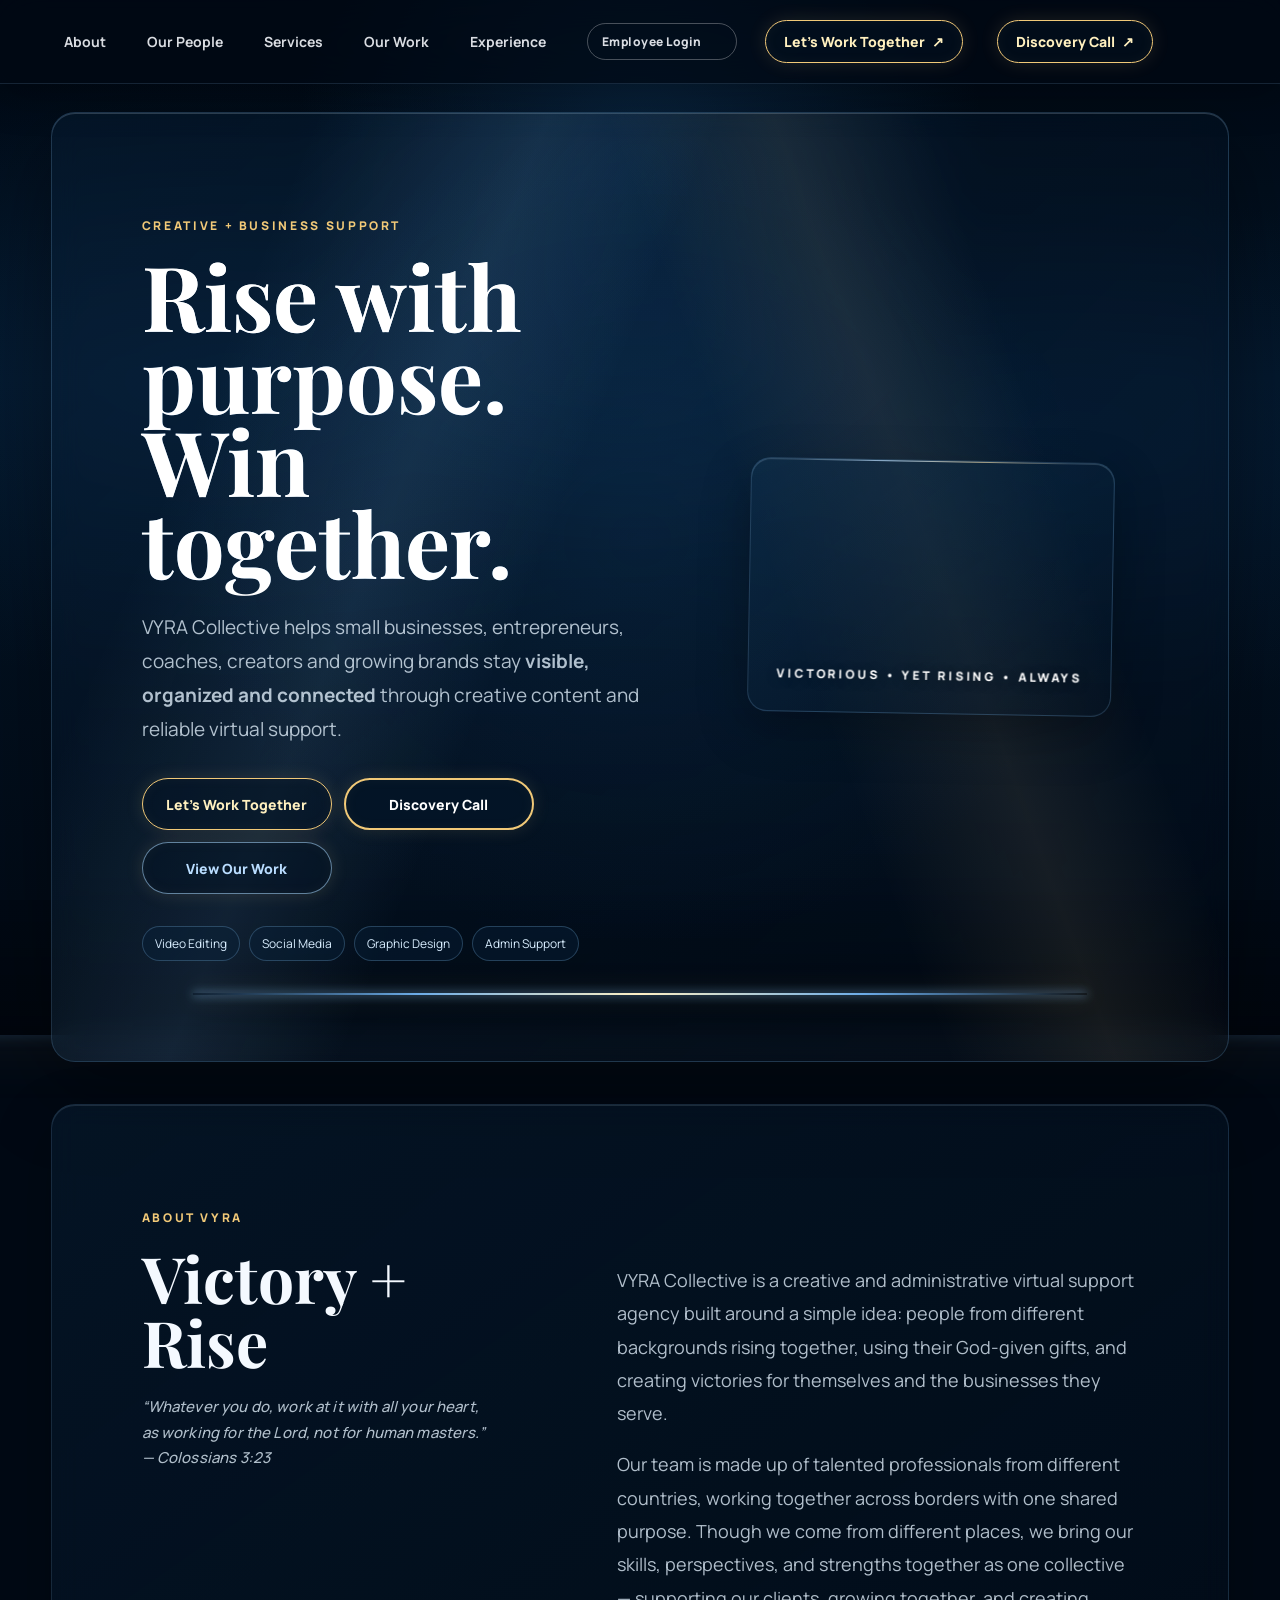
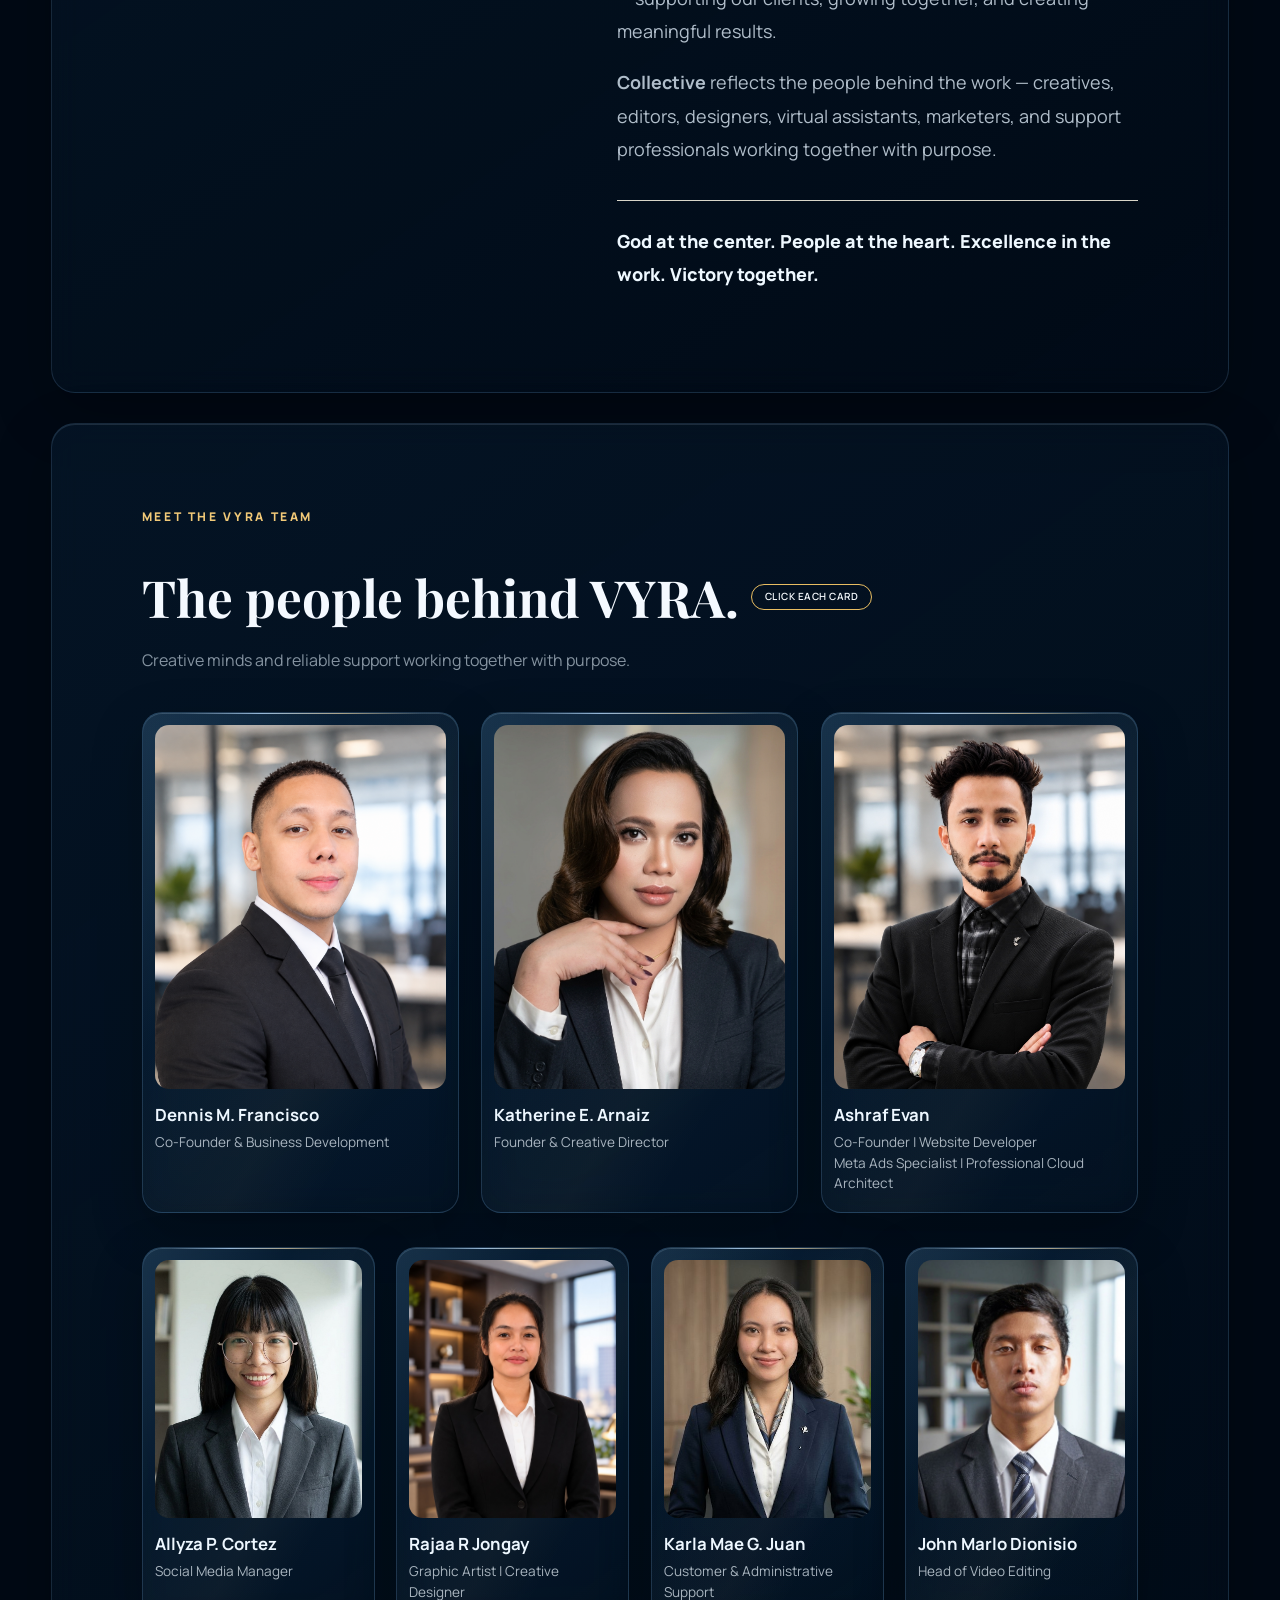
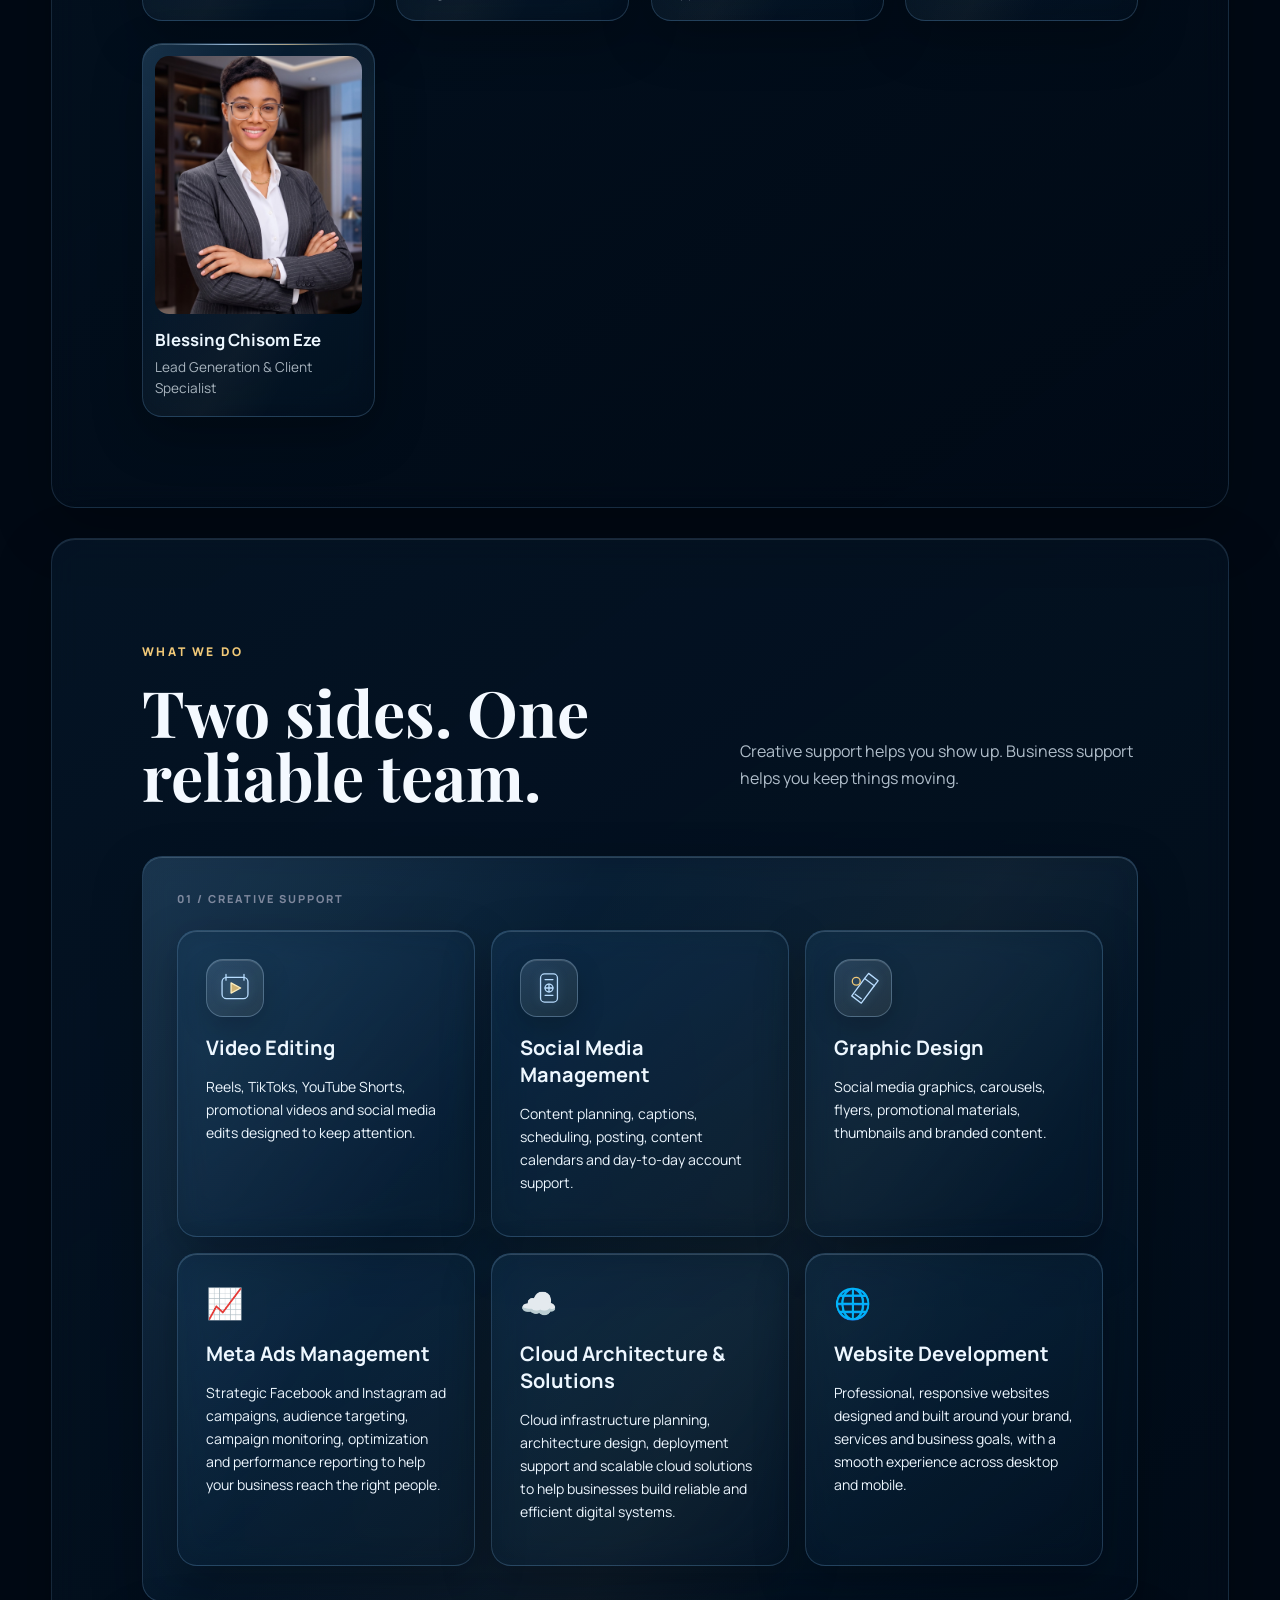
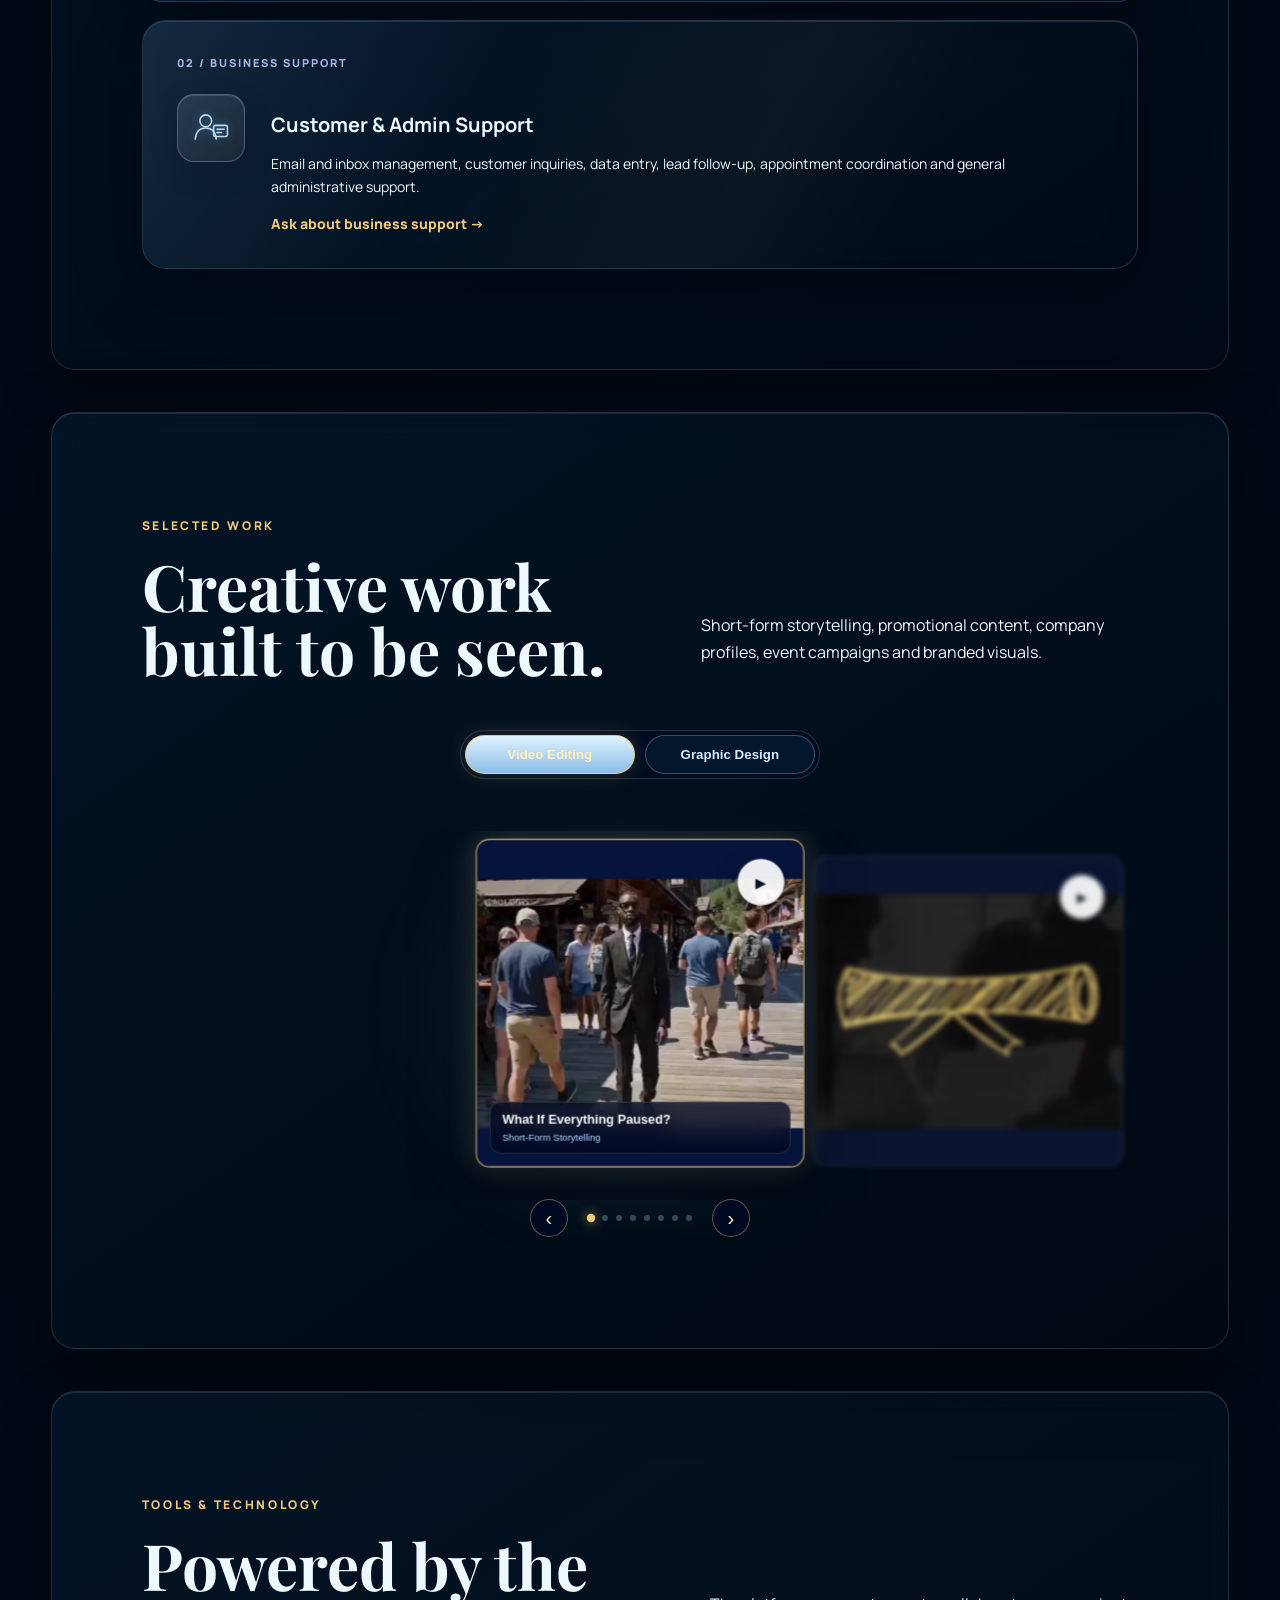
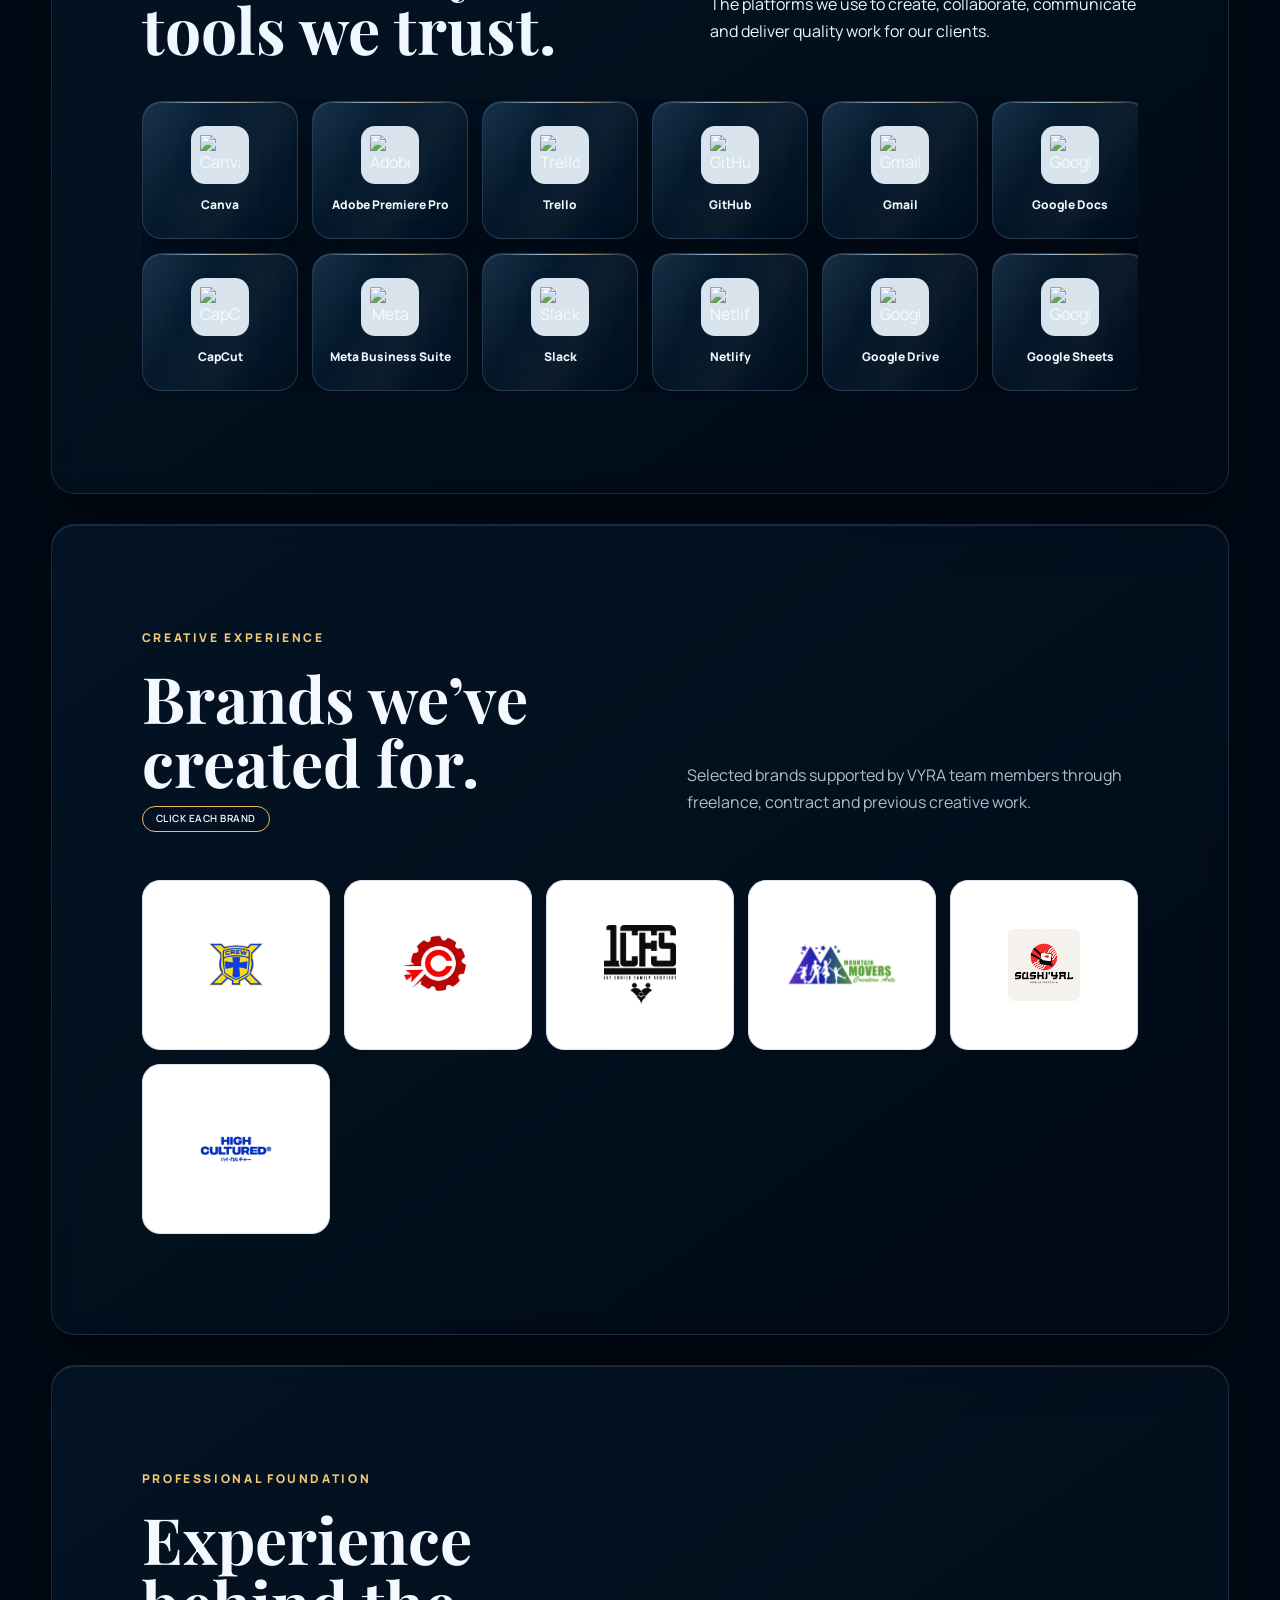
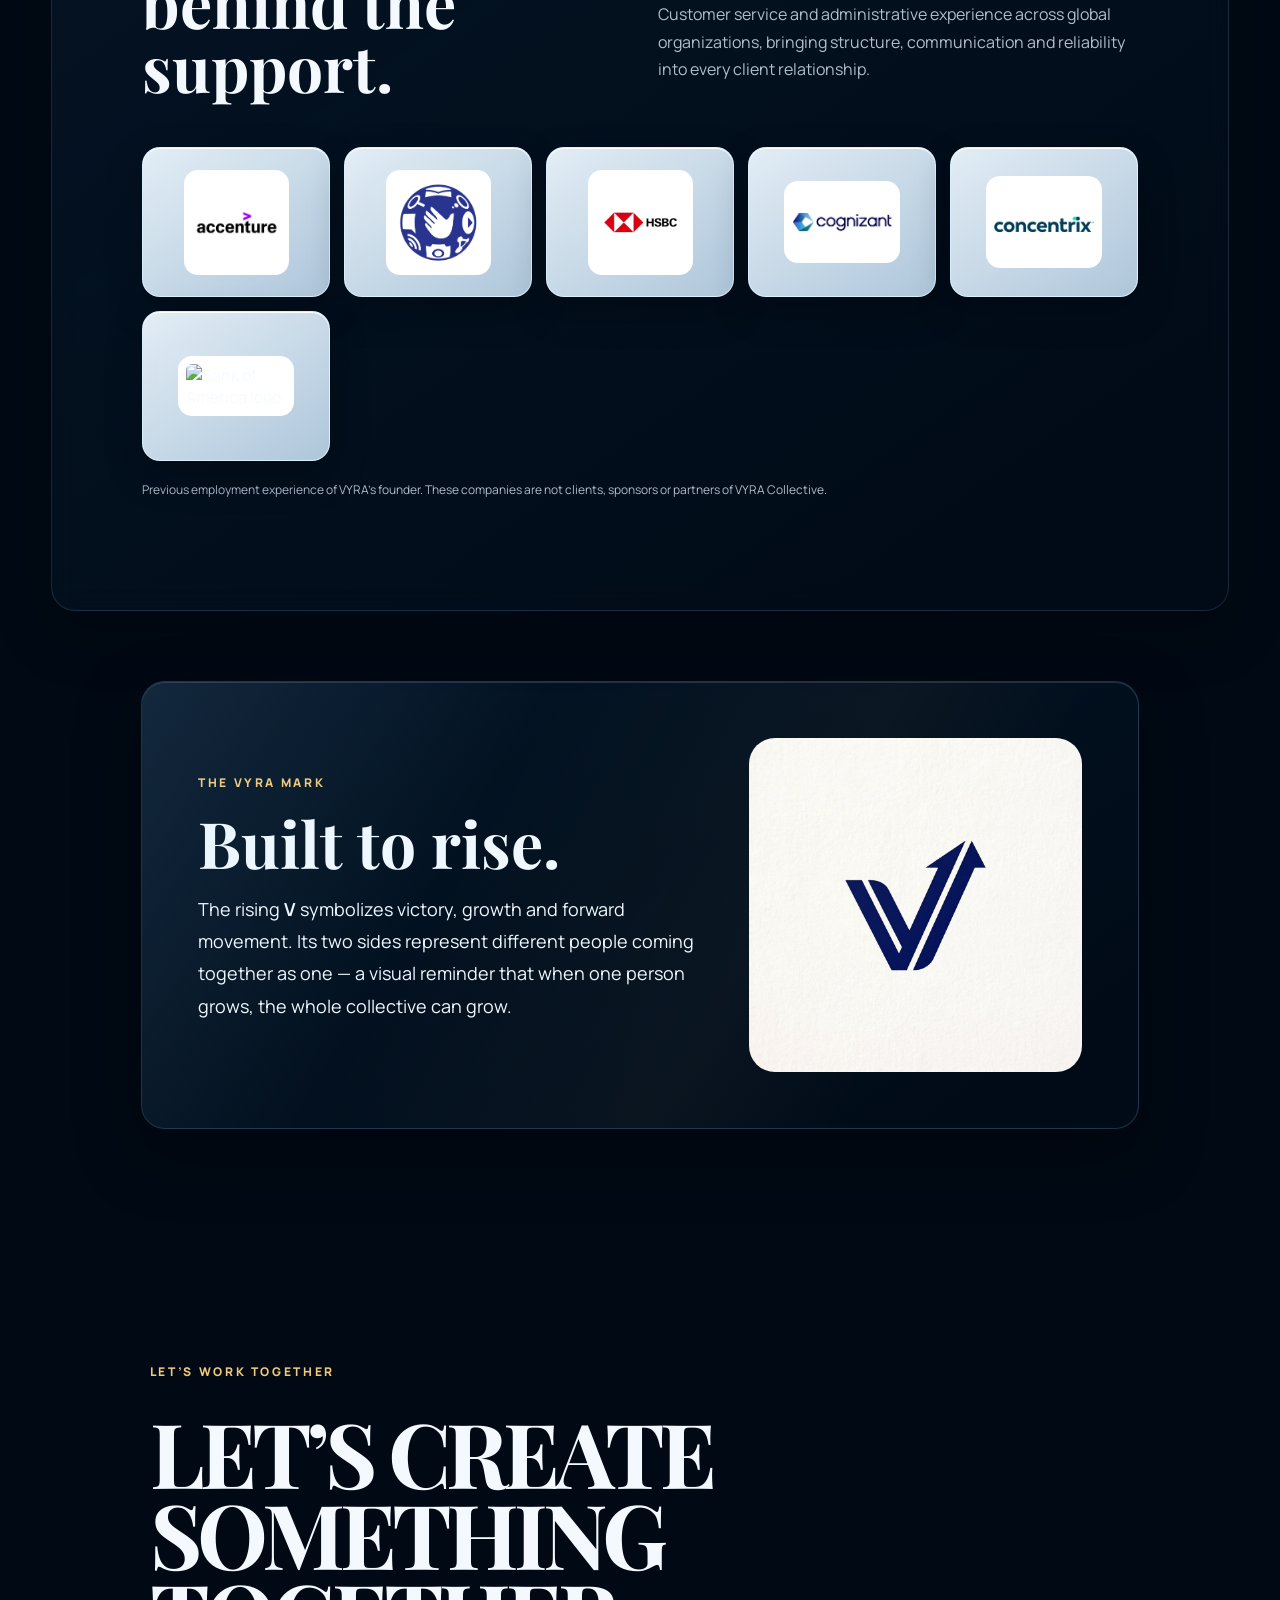
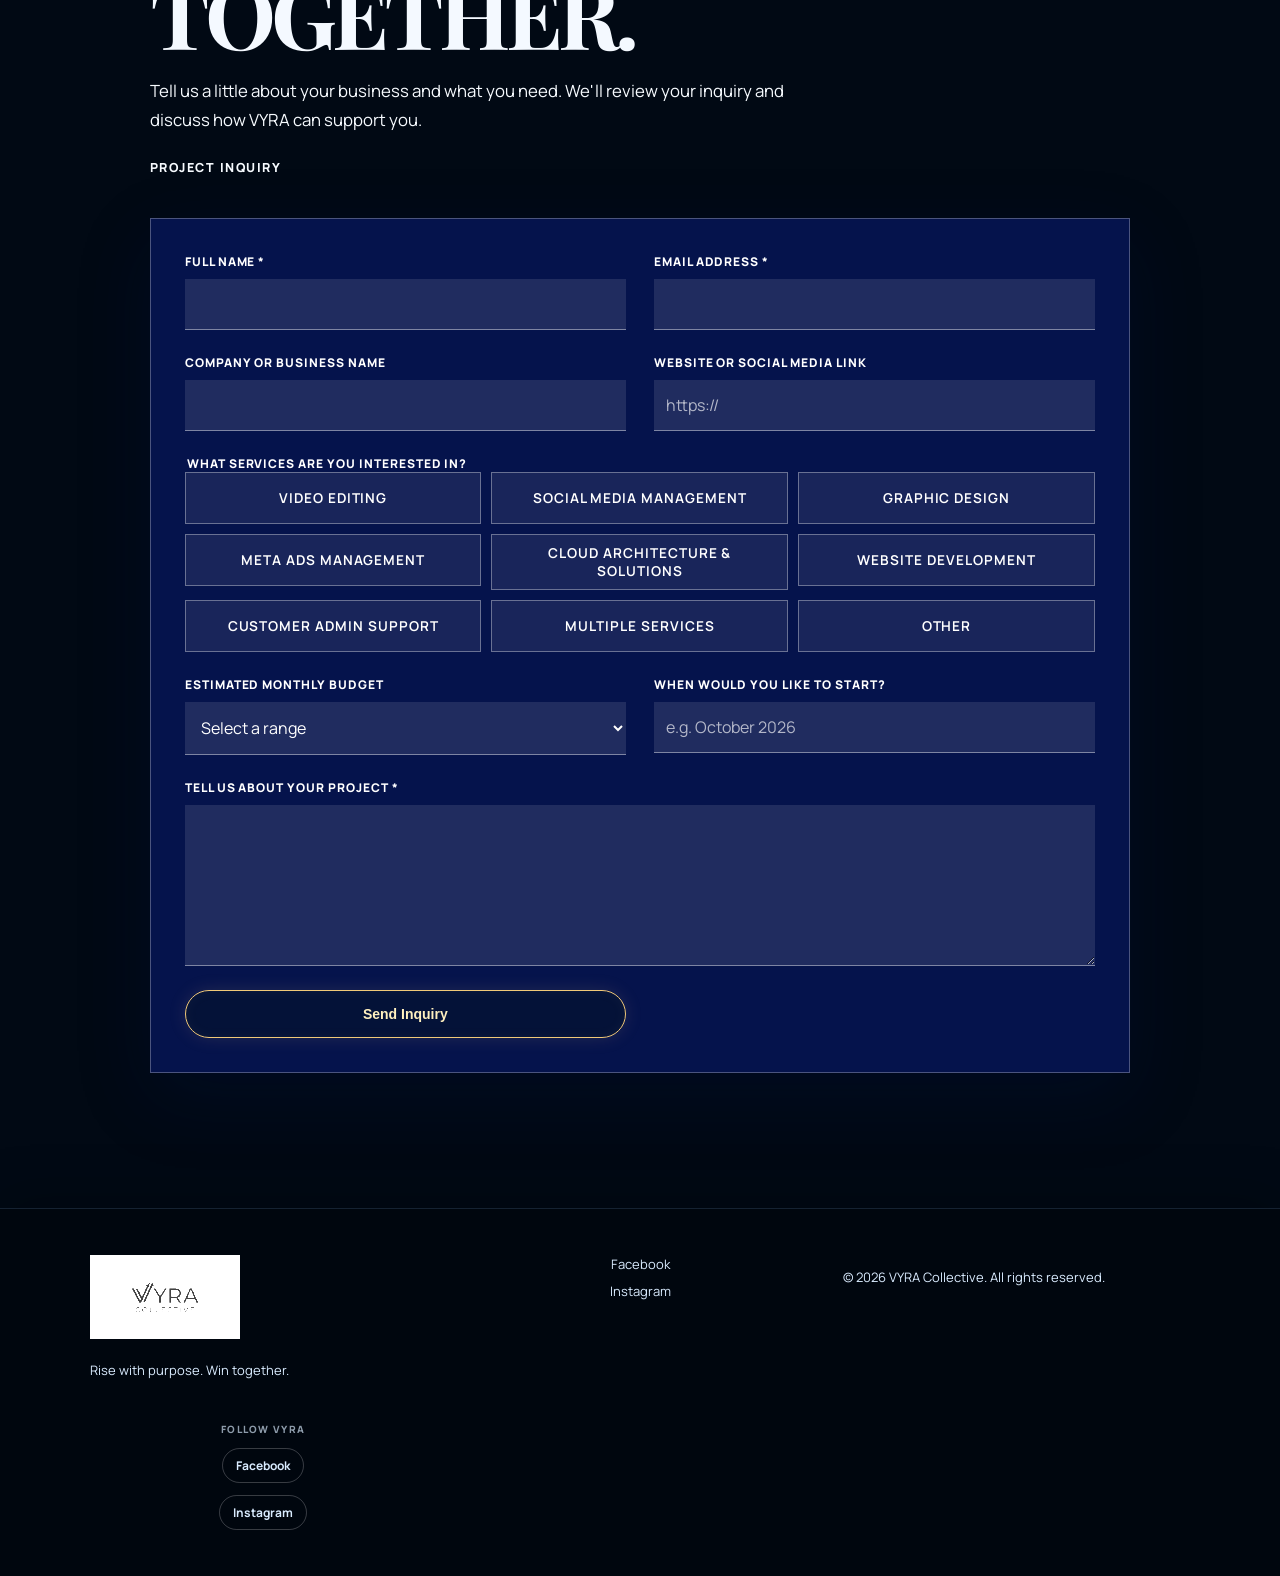
==== commit 4dd45b14: "Add Ashraf and Rajaa flip-card bios" ====
--- a/index.html
+++ b/index.html
@@ -10,7 +10,7 @@
 <main id="top">
 <section class="hero section"><div class="hero-copy reveal"><span class="eyebrow">CREATIVE + BUSINESS SUPPORT</span><h1>Rise with purpose.<br>Win together.</h1><p>VYRA Collective helps small businesses, entrepreneurs, coaches, creators and growing brands stay <strong>visible, organized and connected</strong> through creative content and reliable virtual support.</p><div class="hero-actions"><a class="btn" href="#inquiry">Let’s Work Together</a><a class="btn btn-ghost" href="#work">View Our Work</a></div><div class="hero-tags"><span>Video Editing</span><span>Social Media</span><span>Graphic Design</span><span>Admin Support</span></div></div><div class="hero-visual reveal"><div class="mark-card"><div class="hero-video-wrap"><video class="hero-mark-video" autoplay muted loop playsinline preload="metadata" aria-label="VYRA animated mark"><source src="assets/VYRA.mp4" type="video/mp4">Your browser does not support the video tag.</video></div><div class="mark-caption">VICTORIOUS, YET RISING ALWAYS.</div></div></div></section>
 <section id="about" class="section split-section"><div class="section-kicker">ABOUT VYRA</div><div class="split-grid"><div><h2>Victory + Rise</h2></div><div class="prose"><p>VYRA Collective is a creative and administrative virtual support agency built around a simple idea: people from different backgrounds rising together, using their God-given gifts, and creating victories for themselves and the businesses they serve.</p><p>Our team is made up of talented professionals from different countries, working together across borders with one shared purpose. Though we come from different places, we bring our skills, perspectives, and strengths together as one collective — supporting our clients, growing together, and creating meaningful results.</p><p><strong>Collective</strong> reflects the people behind the work — creatives, editors, designers, virtual assistants, marketers, and support professionals working together with purpose.</p><div class="philosophy">God at the center. <span>People at the heart.</span> Excellence in the work. <span>Victory together.</span></div></div></div></section>
-<section id="team" class="section team-section"><div class="section-kicker">MEET THE VYRA TEAM</div><div class="team-heading"><div class="heading-with-cue"><h2>The people behind VYRA.</h2><span class="section-click-cue">Click Each Card</span></div><p>Creative minds and reliable support working together with purpose.</p></div><div class="leadership-grid"><div class="team-card founder-flip-card" tabindex="0" role="button" aria-label="Katherine E. Arnaiz founder story. Click to flip." aria-pressed="false"><div class="founder-flip-inner"><div class="founder-flip-front"><div class="team-photo"><img src="assets/team/kath.jpeg" alt="Katherine E. Arnaiz"></div><h3>Katherine E. Arnaiz</h3><p>Founder &amp; Creative Director</p><span class="founder-flip-hint">Click to read my story ↻</span></div><div class="founder-flip-back"><div class="founder-story"><h3>Katherine E. Arnaiz</h3><p class="founder-role">Founder &amp; Creative Director, VYRA Collective</p><p>Katherine E. Arnaiz is the Founder and Creative Director of VYRA Collective, bringing more than nine years of experience in customer service, business support, virtual assistance, and creative digital work.</p><p>Her professional journey began in the BPO industry, where she spent nine years working onsite and developed a strong foundation in customer service, communication, problem-solving, professionalism, and working under pressure. Those years taught her something that would later become essential to building her own company: excellent service is not simply about completing a task—it is about understanding people, taking responsibility, and delivering work with care.</p><p>Eventually, Katherine transitioned from the traditional corporate environment into the work-from-home and Virtual Assistant industry. That transition opened the door for her to work with clients and teams across different countries, including Australia, the United States, Singapore, and Korea.</p><p>Her experience expanded far beyond customer service. Over time, she worked across administrative support, social media management, content creation, graphic design, video editing, client communication, project coordination, and digital operations. Working with different businesses, cultures, industries, and expectations gave her a deeper understanding of what business owners truly need from a remote team: people who are dependable, adaptable, proactive, and genuinely invested in the work.</p><p>But VYRA Collective was not built simply because Katherine wanted to start an agency. It was built from everything she learned along the way.</p><p>After years of being the person behind the screen supporting other businesses, she began envisioning something bigger: a company where talented people could grow together, where clients could receive both creative and business support from one dependable team, and where people were valued for more than just the tasks they could complete.</p><p>That vision became <strong>VYRA Collective.</strong></p><p>VYRA represents <strong>Victory + Rise</strong> and carries the belief of being <strong>“Victorious, Yet Rising Always.”</strong> For Katherine, victory does not mean reaching a point where there is nothing left to learn. It means continuing to grow, remaining humble, helping others rise, and pursuing excellence with purpose.</p><p>Her leadership is also deeply rooted in faith. She believes that VYRA is not simply a collection of people who happened to meet, but a team brought together for a purpose. This is why the culture she is building centers on <strong>God at the center, people at the heart, excellence in the work, and victory together.</strong></p><p>Today, Katherine leads VYRA Collective with the perspective of someone who has experienced the journey from employee, to remote professional, to team leader, and ultimately to founder.</p><p>She understands what it means to serve a client because she has spent years doing it herself. She understands what it means to build from the ground up because VYRA began with experience, faith, persistence, and a vision—not a large corporation behind it.</p><p>And as VYRA continues to grow, her mission remains clear:</p><p><strong>To build more than a successful agency—to build a team where people can discover their potential, businesses can find support they can truly rely on, and everyone has the opportunity to rise together.</strong></p><p class="founder-signoff"><strong>Rise with purpose. Win together.</strong></p><p><strong>VYRA was not built overnight.</strong></p><p>Before the team, the services, and the systems you see today, Katherine invested an entire month intentionally <strong>planning, praying, building, testing, and refining VYRA from the ground up.</strong> She worked through the website and its design, carefully considered the people who would become part of the team, developed the company's internal structure, and created the systems that would eventually support both VYRA's team and its clients.</p><p>Many of those systems were tested again and again. Processes were created, adjusted, tested, and sometimes rebuilt completely not simply to make VYRA look like an established company, but to make sure that behind everything people could see was a structure the team could genuinely rely on.</p><p>For Katherine, that month was more than business planning. <strong>It was a season of prayer, preparation, and stewardship.</strong> She wanted to be intentional about what she was building, the people she was bringing into it, and the kind of company VYRA would eventually become.</p><p>And she did not build it entirely alone.</p><p>With <strong>Dennis beside her</strong>, Katherine gained another perspective. While she carried much of the vision, creative direction, people development, and systems behind VYRA, Dennis helped her see the company through the lens of a business owner challenging ideas, strengthening decisions, and helping turn creative vision into something that could also become sustainable and strategically built.</p><p><strong>One carried the vision from her experiences. The other helped strengthen its business foundation. Together, they began turning an idea that had been prayed over, planned, tested, and refined into the VYRA Collective that continues to rise today.</strong></p><span class="founder-flip-hint">Click to return ↻</span></div></div></div></div><div class="team-card founder-flip-card dennis-flip-card" tabindex="0" role="button" aria-label="Dennis M. Francisco co-founder story. Click to flip." aria-pressed="false"><div class="founder-flip-inner"><div class="founder-flip-front"><div class="team-photo"><img src="assets/team/Dennis.jpg" alt="Dennis M. Francisco"></div><h3>Dennis M. Francisco</h3><p>Co-Founder &amp; Business Development</p></div><div class="founder-flip-back"><div class="founder-story"><h3>Dennis M. Francisco</h3><p class="founder-role">Co-Founder &amp; Business Development, VYRA Collective</p><p>Dennis M. Francisco is the Co-Founder and Business Development lead of VYRA Collective, an entrepreneur whose experience has been shaped by building businesses from the ground up, navigating challenges firsthand, and learning what it truly takes to turn an idea into something sustainable.</p><p>As the owner of <strong>Sushiyal</strong> and <strong>High Cultured Philippines</strong>, Dennis understands entrepreneurship beyond strategy and planning. He understands the long hours, uncertainty, discipline, decision-making, and persistence required when building something from nothing.</p><p>His journey in business taught him that growth rarely happens overnight. It is built through consistency, calculated decisions, resilience, and the willingness to keep moving even when the path ahead is not always clear.</p><p>That experience became an important part of what he brings to <strong>VYRA Collective</strong>.</p><p>As Katherine Arnaiz’s business partner, Dennis plays a key role in strengthening the business development and internal operations of VYRA. While Katherine leads the company’s creative direction, vision, and client experience, Dennis helps build the structure behind that vision—developing strategies, improving internal processes, identifying opportunities for growth, and helping the company make sound business decisions as it expands.</p><p>His role is not simply about growing the numbers.</p><p><strong>It is about helping build a company with a strong foundation.</strong></p><p>Dennis believes that a successful business should be able to grow without losing the values, discipline, and people that helped build it. His entrepreneurial experience allows him to look at VYRA from both perspectives: as someone building the company and as a business owner who understands what clients experience behind the scenes.</p><p>Together with Katherine and the VYRA team, he is helping transform VYRA from a vision into an organization designed to create opportunities not only for its clients, but also for the people growing within it.</p><p>For Dennis, business development is ultimately about building something that can last: creating stronger systems, developing people, opening new opportunities, and making sure every step forward has purpose behind it.</p><p><strong>Because meaningful businesses are not simply launched. They are built decision by decision, challenge by challenge, and victory by victory.</strong></p><p class="founder-signoff"><strong>Rise with purpose. Win together.</strong></p><span class="founder-flip-hint">Click to return ↻</span></div></div></div></div><div class="team-card ashraf-founder-card"><div class="team-photo"><img src="assets/team/ashraf-evan.jpg" alt="Ashraf Evan" loading="lazy"></div><h3>Ashraf Evan</h3><p>Co-Founder &amp; Meta Ads Specialist<br>Professional Cloud Architect</p></div></div><div class="team-grid staff-grid"><div class="team-card founder-flip-card allyza-flip-card" tabindex="0" role="button" aria-label="Allyza P. Cortez story. Click to flip." aria-pressed="false"><div class="founder-flip-inner"><div class="founder-flip-front"><div class="team-photo"><img src="assets/team/ally.jpeg" alt="Allyza P. Cortez"></div><h3>Allyza P. Cortez</h3><p>Social Media Manager</p></div><div class="founder-flip-back"><div class="founder-story"><h3>Allyza P. Cortez</h3><p class="founder-role">Social Media Manager, VYRA Collective</p><p>Allyza P. Cortez is a Social Media Manager at VYRA Collective whose story is a reminder that <strong>you do not have to know everything before you begin you simply need the courage and willingness to learn.</strong></p><p>Allyza only began her Virtual Assistant journey this year.</p><p>When she first started, the digital world was completely new to her. Even some of the simplest computer functions things many people might take for granted, including using the right-click button on a mouse were unfamiliar.</p><p>But what stood out was never what Allyza didn't know.</p><p><strong>It was how willing she was to learn.</strong></p><p>With Katherine guiding and training her along the way, Allyza started from the basics. She listened, practiced, asked questions, made mistakes, tried again, and continued showing up.</p><p>Little by little, the things that once felt unfamiliar became part of her everyday work.</p><p>From learning basic tools and navigating different platforms, she progressed into social media management, content-related tasks, client support, and the systems used within VYRA.</p><p>Today, Katherine can confidently entrust Allyza with responsibilities and allow her to work independently on tasks. More importantly, she has grown to the point where she now helps handle <strong>VYRA's own clients</strong>—a responsibility that once may have seemed far beyond where she started.</p><p>Her journey is still beginning, and that is exactly what makes her story meaningful.</p><p>Allyza does not pretend to know everything. She approaches her work with humility, curiosity, and a genuine desire to improve. She is willing to receive correction, learn something new, and keep pursuing growth even when something feels difficult at first.</p><p>At VYRA, we believe potential is not measured only by how much someone already knows.</p><p>Sometimes, potential is found in the person who says, <strong>“I don't know how to do this yet, but I'm willing to learn.”</strong></p><p>Allyza represents that kind of growth.</p><p>From learning the basics of using a computer to becoming someone trusted with real responsibilities and real clients, her progress proves how much can change when someone is given an opportunity, receives the right guidance, and chooses to take learning seriously.</p><p>She is still learning.<br>She is still developing.<br>She is still rising.</p><p>And there is something powerful about watching a beginner slowly become someone others can depend on.</p><p>Her story at VYRA has only just begun, but she has already shown us an important lesson:</p><p><strong>Never underestimate where a willing heart, consistent effort, and the courage to start can take you.</strong></p><p><strong>You don't have to start as an expert. You just have to be willing to start—and keep rising.</strong></p><p class="founder-signoff"><strong>Rise with purpose. Win together.</strong></p><span class="founder-flip-hint">Click to return ↻</span></div></div></div></div><div class="team-card rajaa-team-card"><div class="team-photo"><img src="assets/team/Rajaa.jpeg" alt="Rajaa R Jongay" loading="lazy"></div><h3>Rajaa R Jongay</h3><p>Graphic Artist</p></div><div class="team-card founder-flip-card karla-flip-card" tabindex="0" role="button" aria-label="Karla Mae G. Juan growth story. Click to flip." aria-pressed="false"><div class="founder-flip-inner"><div class="founder-flip-front"><div class="team-photo"><img src="assets/team/karla.jpeg" alt="Karla Mae G. Juan"></div><h3>Karla Mae G. Juan</h3><p>Customer &amp; Administrative Support</p></div><div class="founder-flip-back"><div class="founder-story"><h3>Karla Mae G. Juan</h3><p class="founder-role">Customer &amp; Administrative Support, VYRA Collective</p><p>Karla Mae G. Juan’s journey with VYRA is a reminder that <strong>growth does not always begin with confidence. Sometimes, it begins with someone simply choosing to keep trying.</strong></p><p>When Karla first started, she was naturally shy and hesitant to speak on her own. Learning new processes took time, and there were moments when she needed instructions repeated, tasks demonstrated again, and someone beside her to guide her through each step.</p><p>Katherine saw something beyond those struggles.</p><p>Instead of focusing on what Karla could not do yet, she recognized the qualities that were already there: <strong>her willingness to listen, her respect for processes, her attention to instructions, her organization, and most importantly, her genuine desire to improve.</strong></p><p>Katherine personally trained and guided Karla throughout her journey and continues to mentor her as she takes on greater responsibilities within VYRA.</p><p>Because at VYRA, we believe that <strong>you don't have to be great at everything to become valuable at something.</strong></p><p>Everyone has their own strengths waiting to be discovered.</p><p>For Karla, those strengths became clearer through <strong>organization, following systems and procedures, administrative work, customer engagement, and making sure responsibilities are handled properly and consistently.</strong></p><p>Today, the same person who once struggled with confidence is now <strong>communicating with customers, assisting with administrative responsibilities, following internal systems, and helping handle VYRA's clients.</strong></p><p>She may have started quietly, but she did not stay where she started.</p><p>Karla continued learning. She continued showing up. She allowed herself to be corrected, guided, and challenged and little by little, the things that once felt difficult became responsibilities she could handle with greater independence.</p><p>Her journey is still continuing, and Katherine is still there to guide and mentor her. But Karla is no longer simply learning how to do the work.</p><p><strong>She is becoming someone the team can trust with the work.</strong></p><p>Her story represents something deeply important to VYRA:</p><p><strong>Not everyone grows at the same speed. Not everyone carries the same strengths. You don't have to be the loudest, the fastest, or the person who knows everything from the beginning. What matters is having the humility to learn, the discipline to keep going, and the courage to become better than the person you were yesterday.</strong></p><p>Karla started as someone who needed guidance at almost every step.</p><p>Today, she is helping serve the very clients VYRA was built to support.</p><p><strong>She didn't have to become someone else to grow. She simply had to discover what she was capable of and keep going.</strong></p><span class="founder-flip-hint">Click to return ↻</span></div></div></div></div><div class="team-card founder-flip-card marlo-flip-card" tabindex="0" role="button" aria-label="John Marlo Dionisio video editing story. Click to flip." aria-pressed="false"><div class="founder-flip-inner"><div class="founder-flip-front"><div class="team-photo"><img src="assets/team/marlo.jpeg" alt="John Marlo Dionisio"></div><h3>John Marlo Dionisio</h3><p>Head of Video Editing</p></div><div class="founder-flip-back"><div class="founder-story"><h3>John Marlo Dionisio</h3><p class="founder-role">Head of Video Editing, VYRA Collective</p><p>With over <strong>10 years of professional experience in video editing</strong>, John Marlo Dionisio brings a decade of creativity, technical expertise, and visual storytelling to VYRA Collective. Throughout his career, he has worked with both <strong>local and international clients</strong>, transforming raw footage, concepts, and ideas into polished content that communicates, connects, and leaves an impact.</p><p>His years in the industry have strengthened his expertise in <strong>video editing, storytelling, pacing, transitions, sound design, visual composition, and creative direction</strong>. More than simply putting clips together, Marlo understands how to shape footage into a story and bring a client's vision to life.</p><p>As the creative industry continues to evolve, Marlo continues to evolve with it. After years of mastering traditional video editing, he has expanded his skill set through <strong>AI prompting and AI-assisted content creation</strong>. This additional expertise allows him to combine his strong editing foundation with new creative technology while keeping his experience, creativity, and human judgment at the center of every project.</p><p>As <strong>Head of Video Editing at VYRA Collective</strong>, Marlo helps lead the quality and creative direction of the team's video projects while also sharing the knowledge he has built throughout more than a decade in the industry.</p><p>Marlo is also the <strong>husband and creative partner of VYRA Founder Katherine E. Arnaiz</strong>. Together, they have turned years of individual experience into a shared vision—building VYRA not only as a business, but as a team committed to continuous growth, excellence, creativity, and purpose.</p><p><strong>Ten years of experience built his foundation. Continuous learning keeps him growing. And every new skill becomes another way to create something better.</strong></p><span class="founder-flip-hint">Click to return ↻</span></div></div></div></div><div class="team-card founder-flip-card blessing-flip-card" tabindex="0" role="button" aria-label="Blessing Chisom Eze story. Click to flip." aria-pressed="false"><div class="founder-flip-inner"><div class="founder-flip-front"><div class="team-photo"><img src="assets/team/blessing.jpeg" alt="Blessing Chisom Eze"></div><h3>Blessing Chisom Eze</h3><p>Lead Generation &amp; Client Specialist</p></div><div class="founder-flip-back"><div class="founder-story"><h3>Blessing Chisom Eze</h3><p class="founder-role">Lead Generation &amp; Client Specialist, VYRA Collective</p><p>Blessing Chisom Eze’s journey with VYRA is proof that <strong>distance does not determine connection, and borders do not limit what people with the same purpose can build together.</strong></p><p>Coming from a different country, Blessing may be miles away from Katherine and other members of the VYRA team but from the beginning, Katherine saw something in her that went beyond location, experience, or a résumé.</p><p><strong>She saw potential.</strong></p><p>Blessing demonstrated a natural ability to <strong>research and source leads, recognize patterns, work with structure, communicate with prospects, and approach outreach with intention</strong>. But what stood out even more was her dedication to learning and understanding the purpose behind the work.</p><p>Because outreach at VYRA is not simply about finding names, sending messages, or reaching a certain number of leads.</p><p>It is about <strong>building genuine connections.</strong></p><p>It means understanding the person or business behind every lead, identifying where VYRA can genuinely provide support, communicating with respect, following up with purpose, and creating the first bridge between a potential client and the VYRA team.</p><p>Katherine recognized that Blessing carried something equally important: <strong>a humble and teachable heart.</strong></p><p>She was willing to listen, receive guidance, understand VYRA's systems, and continuously improve. More importantly, Katherine saw that Blessing shared something with the team that cannot simply be taught through training.</p><p><strong>The same heart for people and the same desire to grow with purpose.</strong></p><p>Today, Blessing supports VYRA through <strong>lead generation, prospect research, outreach, follow-ups, initial client communication, and helping create opportunities for meaningful business relationships.</strong></p><p>Her role represents the beginning of many client journeys with VYRA. Before the discovery call, before the proposal, and before a client officially becomes part of the VYRA family, there is often someone doing the quiet work of researching, reaching out, listening, and opening that first door.</p><p>Blessing helps open that door.</p><p>And while she continues to grow in her role, VYRA continues to invest in her growth as well because we believe that <strong>when you find people who share your purpose, you don't allow distance to become a barrier. You build the connection, develop the potential, and rise together.</strong></p><p>Blessing's story reminds us that VYRA was never meant to be defined by one location or one country.</p><p><strong>It is a collective of people from different places, connected by the same purpose, the same heart to serve, and the willingness to grow together.</strong></p><p><strong>Different country. Different journey. One team. One purpose.</strong></p><span class="founder-flip-hint">Click to return ↻</span></div></div></div></div></div></section>
+<section id="team" class="section team-section"><div class="section-kicker">MEET THE VYRA TEAM</div><div class="team-heading"><div class="heading-with-cue"><h2>The people behind VYRA.</h2><span class="section-click-cue">Click Each Card</span></div><p>Creative minds and reliable support working together with purpose.</p></div><div class="leadership-grid"><div class="team-card founder-flip-card" tabindex="0" role="button" aria-label="Katherine E. Arnaiz founder story. Click to flip." aria-pressed="false"><div class="founder-flip-inner"><div class="founder-flip-front"><div class="team-photo"><img src="assets/team/kath.jpeg" alt="Katherine E. Arnaiz"></div><h3>Katherine E. Arnaiz</h3><p>Founder &amp; Creative Director</p><span class="founder-flip-hint">Click to read my story ↻</span></div><div class="founder-flip-back"><div class="founder-story"><h3>Katherine E. Arnaiz</h3><p class="founder-role">Founder &amp; Creative Director, VYRA Collective</p><p>Katherine E. Arnaiz is the Founder and Creative Director of VYRA Collective, bringing more than nine years of experience in customer service, business support, virtual assistance, and creative digital work.</p><p>Her professional journey began in the BPO industry, where she spent nine years working onsite and developed a strong foundation in customer service, communication, problem-solving, professionalism, and working under pressure. Those years taught her something that would later become essential to building her own company: excellent service is not simply about completing a task—it is about understanding people, taking responsibility, and delivering work with care.</p><p>Eventually, Katherine transitioned from the traditional corporate environment into the work-from-home and Virtual Assistant industry. That transition opened the door for her to work with clients and teams across different countries, including Australia, the United States, Singapore, and Korea.</p><p>Her experience expanded far beyond customer service. Over time, she worked across administrative support, social media management, content creation, graphic design, video editing, client communication, project coordination, and digital operations. Working with different businesses, cultures, industries, and expectations gave her a deeper understanding of what business owners truly need from a remote team: people who are dependable, adaptable, proactive, and genuinely invested in the work.</p><p>But VYRA Collective was not built simply because Katherine wanted to start an agency. It was built from everything she learned along the way.</p><p>After years of being the person behind the screen supporting other businesses, she began envisioning something bigger: a company where talented people could grow together, where clients could receive both creative and business support from one dependable team, and where people were valued for more than just the tasks they could complete.</p><p>That vision became <strong>VYRA Collective.</strong></p><p>VYRA represents <strong>Victory + Rise</strong> and carries the belief of being <strong>“Victorious, Yet Rising Always.”</strong> For Katherine, victory does not mean reaching a point where there is nothing left to learn. It means continuing to grow, remaining humble, helping others rise, and pursuing excellence with purpose.</p><p>Her leadership is also deeply rooted in faith. She believes that VYRA is not simply a collection of people who happened to meet, but a team brought together for a purpose. This is why the culture she is building centers on <strong>God at the center, people at the heart, excellence in the work, and victory together.</strong></p><p>Today, Katherine leads VYRA Collective with the perspective of someone who has experienced the journey from employee, to remote professional, to team leader, and ultimately to founder.</p><p>She understands what it means to serve a client because she has spent years doing it herself. She understands what it means to build from the ground up because VYRA began with experience, faith, persistence, and a vision—not a large corporation behind it.</p><p>And as VYRA continues to grow, her mission remains clear:</p><p><strong>To build more than a successful agency—to build a team where people can discover their potential, businesses can find support they can truly rely on, and everyone has the opportunity to rise together.</strong></p><p class="founder-signoff"><strong>Rise with purpose. Win together.</strong></p><p><strong>VYRA was not built overnight.</strong></p><p>Before the team, the services, and the systems you see today, Katherine invested an entire month intentionally <strong>planning, praying, building, testing, and refining VYRA from the ground up.</strong> She worked through the website and its design, carefully considered the people who would become part of the team, developed the company's internal structure, and created the systems that would eventually support both VYRA's team and its clients.</p><p>Many of those systems were tested again and again. Processes were created, adjusted, tested, and sometimes rebuilt completely not simply to make VYRA look like an established company, but to make sure that behind everything people could see was a structure the team could genuinely rely on.</p><p>For Katherine, that month was more than business planning. <strong>It was a season of prayer, preparation, and stewardship.</strong> She wanted to be intentional about what she was building, the people she was bringing into it, and the kind of company VYRA would eventually become.</p><p>And she did not build it entirely alone.</p><p>With <strong>Dennis beside her</strong>, Katherine gained another perspective. While she carried much of the vision, creative direction, people development, and systems behind VYRA, Dennis helped her see the company through the lens of a business owner challenging ideas, strengthening decisions, and helping turn creative vision into something that could also become sustainable and strategically built.</p><p><strong>One carried the vision from her experiences. The other helped strengthen its business foundation. Together, they began turning an idea that had been prayed over, planned, tested, and refined into the VYRA Collective that continues to rise today.</strong></p><span class="founder-flip-hint">Click to return ↻</span></div></div></div></div><div class="team-card founder-flip-card dennis-flip-card" tabindex="0" role="button" aria-label="Dennis M. Francisco co-founder story. Click to flip." aria-pressed="false"><div class="founder-flip-inner"><div class="founder-flip-front"><div class="team-photo"><img src="assets/team/Dennis.jpg" alt="Dennis M. Francisco"></div><h3>Dennis M. Francisco</h3><p>Co-Founder &amp; Business Development</p></div><div class="founder-flip-back"><div class="founder-story"><h3>Dennis M. Francisco</h3><p class="founder-role">Co-Founder &amp; Business Development, VYRA Collective</p><p>Dennis M. Francisco is the Co-Founder and Business Development lead of VYRA Collective, an entrepreneur whose experience has been shaped by building businesses from the ground up, navigating challenges firsthand, and learning what it truly takes to turn an idea into something sustainable.</p><p>As the owner of <strong>Sushiyal</strong> and <strong>High Cultured Philippines</strong>, Dennis understands entrepreneurship beyond strategy and planning. He understands the long hours, uncertainty, discipline, decision-making, and persistence required when building something from nothing.</p><p>His journey in business taught him that growth rarely happens overnight. It is built through consistency, calculated decisions, resilience, and the willingness to keep moving even when the path ahead is not always clear.</p><p>That experience became an important part of what he brings to <strong>VYRA Collective</strong>.</p><p>As Katherine Arnaiz’s business partner, Dennis plays a key role in strengthening the business development and internal operations of VYRA. While Katherine leads the company’s creative direction, vision, and client experience, Dennis helps build the structure behind that vision—developing strategies, improving internal processes, identifying opportunities for growth, and helping the company make sound business decisions as it expands.</p><p>His role is not simply about growing the numbers.</p><p><strong>It is about helping build a company with a strong foundation.</strong></p><p>Dennis believes that a successful business should be able to grow without losing the values, discipline, and people that helped build it. His entrepreneurial experience allows him to look at VYRA from both perspectives: as someone building the company and as a business owner who understands what clients experience behind the scenes.</p><p>Together with Katherine and the VYRA team, he is helping transform VYRA from a vision into an organization designed to create opportunities not only for its clients, but also for the people growing within it.</p><p>For Dennis, business development is ultimately about building something that can last: creating stronger systems, developing people, opening new opportunities, and making sure every step forward has purpose behind it.</p><p><strong>Because meaningful businesses are not simply launched. They are built decision by decision, challenge by challenge, and victory by victory.</strong></p><p class="founder-signoff"><strong>Rise with purpose. Win together.</strong></p><span class="founder-flip-hint">Click to return ↻</span></div></div></div></div><div class="team-card founder-flip-card ashraf-flip-card" tabindex="0" role="button" aria-label="Ashraf Evan professional story. Click to flip." aria-pressed="false"><div class="founder-flip-inner"><div class="founder-flip-front"><div class="team-photo"><img src="assets/team/ashraf-evan.jpg" alt="Ashraf Evan" loading="lazy"></div><h3>Ashraf Evan</h3><p>Co-Founder | Website Developer<br>Meta Ads Specialist | Professional Cloud Architect</p><span class="founder-flip-hint">Click to read my story ↻</span></div><div class="founder-flip-back"><div class="founder-story"><h3>Ashraf Evan</h3><p class="founder-role">Co-Founder | Website Developer | Meta Ads Specialist | Professional Cloud Architect, VYRA Collective</p><p>Ashraf Evan is a Co-Founder of VYRA Collective, bringing together technical expertise, digital innovation, and strategic marketing to help businesses grow in the digital space.</p><p>With a background in <strong>website development, AI development, Meta Ads management, and cloud architecture</strong>, he focuses on building effective digital solutions, developing professional websites, and creating data-driven advertising strategies that help businesses strengthen their online presence.</p><p>As part of VYRA Collective's leadership team, Ashraf plays an important role in driving technological innovation, developing digital infrastructure, and helping clients turn their ideas into functional and impactful online experiences.</p><p>His passion for technology and continuous innovation supports VYRA's mission to empower businesses through creative, administrative, and digital solutions.</p><p class="founder-signoff"><strong>Rise with purpose. Win together.</strong></p><span class="founder-flip-hint">Click to return ↻</span></div></div></div></div></div><div class="team-grid staff-grid"><div class="team-card founder-flip-card allyza-flip-card" tabindex="0" role="button" aria-label="Allyza P. Cortez story. Click to flip." aria-pressed="false"><div class="founder-flip-inner"><div class="founder-flip-front"><div class="team-photo"><img src="assets/team/ally.jpeg" alt="Allyza P. Cortez"></div><h3>Allyza P. Cortez</h3><p>Social Media Manager</p></div><div class="founder-flip-back"><div class="founder-story"><h3>Allyza P. Cortez</h3><p class="founder-role">Social Media Manager, VYRA Collective</p><p>Allyza P. Cortez is a Social Media Manager at VYRA Collective whose story is a reminder that <strong>you do not have to know everything before you begin you simply need the courage and willingness to learn.</strong></p><p>Allyza only began her Virtual Assistant journey this year.</p><p>When she first started, the digital world was completely new to her. Even some of the simplest computer functions things many people might take for granted, including using the right-click button on a mouse were unfamiliar.</p><p>But what stood out was never what Allyza didn't know.</p><p><strong>It was how willing she was to learn.</strong></p><p>With Katherine guiding and training her along the way, Allyza started from the basics. She listened, practiced, asked questions, made mistakes, tried again, and continued showing up.</p><p>Little by little, the things that once felt unfamiliar became part of her everyday work.</p><p>From learning basic tools and navigating different platforms, she progressed into social media management, content-related tasks, client support, and the systems used within VYRA.</p><p>Today, Katherine can confidently entrust Allyza with responsibilities and allow her to work independently on tasks. More importantly, she has grown to the point where she now helps handle <strong>VYRA's own clients</strong>—a responsibility that once may have seemed far beyond where she started.</p><p>Her journey is still beginning, and that is exactly what makes her story meaningful.</p><p>Allyza does not pretend to know everything. She approaches her work with humility, curiosity, and a genuine desire to improve. She is willing to receive correction, learn something new, and keep pursuing growth even when something feels difficult at first.</p><p>At VYRA, we believe potential is not measured only by how much someone already knows.</p><p>Sometimes, potential is found in the person who says, <strong>“I don't know how to do this yet, but I'm willing to learn.”</strong></p><p>Allyza represents that kind of growth.</p><p>From learning the basics of using a computer to becoming someone trusted with real responsibilities and real clients, her progress proves how much can change when someone is given an opportunity, receives the right guidance, and chooses to take learning seriously.</p><p>She is still learning.<br>She is still developing.<br>She is still rising.</p><p>And there is something powerful about watching a beginner slowly become someone others can depend on.</p><p>Her story at VYRA has only just begun, but she has already shown us an important lesson:</p><p><strong>Never underestimate where a willing heart, consistent effort, and the courage to start can take you.</strong></p><p><strong>You don't have to start as an expert. You just have to be willing to start—and keep rising.</strong></p><p class="founder-signoff"><strong>Rise with purpose. Win together.</strong></p><span class="founder-flip-hint">Click to return ↻</span></div></div></div></div><div class="team-card founder-flip-card rajaa-flip-card" tabindex="0" role="button" aria-label="Rajaa R Jongay professional story. Click to flip." aria-pressed="false"><div class="founder-flip-inner"><div class="founder-flip-front"><div class="team-photo"><img src="assets/team/Rajaa.jpeg" alt="Rajaa R Jongay" loading="lazy"></div><h3>Rajaa R Jongay</h3><p>Graphic Artist | Creative Designer</p><span class="founder-flip-hint">Click to read my story ↻</span></div><div class="founder-flip-back"><div class="founder-story"><h3>Rajaa R Jongay</h3><p class="founder-role">Graphic Artist | Creative Designer, VYRA Collective</p><p>Rajaa R. Jongay is a Graphic Artist at VYRA Collective, bringing creativity and visual storytelling into every project she handles.</p><p>She specializes in creating <strong>visually engaging designs</strong> that communicate brand messages, capture attention, and maintain a consistent visual identity. From social media graphics and promotional materials to creative layouts and digital marketing assets, she helps transform ideas into compelling visual content.</p><p>With an eye for detail and a passion for creativity, Rajaa contributes to delivering designs that align with each client's brand identity and marketing goals.</p><p>As part of VYRA Collective, she is dedicated to helping businesses stand out through thoughtful, creative, and impactful visual design.</p><p class="founder-signoff"><strong>Rise with purpose. Win together.</strong></p><span class="founder-flip-hint">Click to return ↻</span></div></div></div></div><div class="team-card founder-flip-card karla-flip-card" tabindex="0" role="button" aria-label="Karla Mae G. Juan growth story. Click to flip." aria-pressed="false"><div class="founder-flip-inner"><div class="founder-flip-front"><div class="team-photo"><img src="assets/team/karla.jpeg" alt="Karla Mae G. Juan"></div><h3>Karla Mae G. Juan</h3><p>Customer &amp; Administrative Support</p></div><div class="founder-flip-back"><div class="founder-story"><h3>Karla Mae G. Juan</h3><p class="founder-role">Customer &amp; Administrative Support, VYRA Collective</p><p>Karla Mae G. Juan’s journey with VYRA is a reminder that <strong>growth does not always begin with confidence. Sometimes, it begins with someone simply choosing to keep trying.</strong></p><p>When Karla first started, she was naturally shy and hesitant to speak on her own. Learning new processes took time, and there were moments when she needed instructions repeated, tasks demonstrated again, and someone beside her to guide her through each step.</p><p>Katherine saw something beyond those struggles.</p><p>Instead of focusing on what Karla could not do yet, she recognized the qualities that were already there: <strong>her willingness to listen, her respect for processes, her attention to instructions, her organization, and most importantly, her genuine desire to improve.</strong></p><p>Katherine personally trained and guided Karla throughout her journey and continues to mentor her as she takes on greater responsibilities within VYRA.</p><p>Because at VYRA, we believe that <strong>you don't have to be great at everything to become valuable at something.</strong></p><p>Everyone has their own strengths waiting to be discovered.</p><p>For Karla, those strengths became clearer through <strong>organization, following systems and procedures, administrative work, customer engagement, and making sure responsibilities are handled properly and consistently.</strong></p><p>Today, the same person who once struggled with confidence is now <strong>communicating with customers, assisting with administrative responsibilities, following internal systems, and helping handle VYRA's clients.</strong></p><p>She may have started quietly, but she did not stay where she started.</p><p>Karla continued learning. She continued showing up. She allowed herself to be corrected, guided, and challenged and little by little, the things that once felt difficult became responsibilities she could handle with greater independence.</p><p>Her journey is still continuing, and Katherine is still there to guide and mentor her. But Karla is no longer simply learning how to do the work.</p><p><strong>She is becoming someone the team can trust with the work.</strong></p><p>Her story represents something deeply important to VYRA:</p><p><strong>Not everyone grows at the same speed. Not everyone carries the same strengths. You don't have to be the loudest, the fastest, or the person who knows everything from the beginning. What matters is having the humility to learn, the discipline to keep going, and the courage to become better than the person you were yesterday.</strong></p><p>Karla started as someone who needed guidance at almost every step.</p><p>Today, she is helping serve the very clients VYRA was built to support.</p><p><strong>She didn't have to become someone else to grow. She simply had to discover what she was capable of and keep going.</strong></p><span class="founder-flip-hint">Click to return ↻</span></div></div></div></div><div class="team-card founder-flip-card marlo-flip-card" tabindex="0" role="button" aria-label="John Marlo Dionisio video editing story. Click to flip." aria-pressed="false"><div class="founder-flip-inner"><div class="founder-flip-front"><div class="team-photo"><img src="assets/team/marlo.jpeg" alt="John Marlo Dionisio"></div><h3>John Marlo Dionisio</h3><p>Head of Video Editing</p></div><div class="founder-flip-back"><div class="founder-story"><h3>John Marlo Dionisio</h3><p class="founder-role">Head of Video Editing, VYRA Collective</p><p>With over <strong>10 years of professional experience in video editing</strong>, John Marlo Dionisio brings a decade of creativity, technical expertise, and visual storytelling to VYRA Collective. Throughout his career, he has worked with both <strong>local and international clients</strong>, transforming raw footage, concepts, and ideas into polished content that communicates, connects, and leaves an impact.</p><p>His years in the industry have strengthened his expertise in <strong>video editing, storytelling, pacing, transitions, sound design, visual composition, and creative direction</strong>. More than simply putting clips together, Marlo understands how to shape footage into a story and bring a client's vision to life.</p><p>As the creative industry continues to evolve, Marlo continues to evolve with it. After years of mastering traditional video editing, he has expanded his skill set through <strong>AI prompting and AI-assisted content creation</strong>. This additional expertise allows him to combine his strong editing foundation with new creative technology while keeping his experience, creativity, and human judgment at the center of every project.</p><p>As <strong>Head of Video Editing at VYRA Collective</strong>, Marlo helps lead the quality and creative direction of the team's video projects while also sharing the knowledge he has built throughout more than a decade in the industry.</p><p>Marlo is also the <strong>husband and creative partner of VYRA Founder Katherine E. Arnaiz</strong>. Together, they have turned years of individual experience into a shared vision—building VYRA not only as a business, but as a team committed to continuous growth, excellence, creativity, and purpose.</p><p><strong>Ten years of experience built his foundation. Continuous learning keeps him growing. And every new skill becomes another way to create something better.</strong></p><span class="founder-flip-hint">Click to return ↻</span></div></div></div></div><div class="team-card founder-flip-card blessing-flip-card" tabindex="0" role="button" aria-label="Blessing Chisom Eze story. Click to flip." aria-pressed="false"><div class="founder-flip-inner"><div class="founder-flip-front"><div class="team-photo"><img src="assets/team/blessing.jpeg" alt="Blessing Chisom Eze"></div><h3>Blessing Chisom Eze</h3><p>Lead Generation &amp; Client Specialist</p></div><div class="founder-flip-back"><div class="founder-story"><h3>Blessing Chisom Eze</h3><p class="founder-role">Lead Generation &amp; Client Specialist, VYRA Collective</p><p>Blessing Chisom Eze’s journey with VYRA is proof that <strong>distance does not determine connection, and borders do not limit what people with the same purpose can build together.</strong></p><p>Coming from a different country, Blessing may be miles away from Katherine and other members of the VYRA team but from the beginning, Katherine saw something in her that went beyond location, experience, or a résumé.</p><p><strong>She saw potential.</strong></p><p>Blessing demonstrated a natural ability to <strong>research and source leads, recognize patterns, work with structure, communicate with prospects, and approach outreach with intention</strong>. But what stood out even more was her dedication to learning and understanding the purpose behind the work.</p><p>Because outreach at VYRA is not simply about finding names, sending messages, or reaching a certain number of leads.</p><p>It is about <strong>building genuine connections.</strong></p><p>It means understanding the person or business behind every lead, identifying where VYRA can genuinely provide support, communicating with respect, following up with purpose, and creating the first bridge between a potential client and the VYRA team.</p><p>Katherine recognized that Blessing carried something equally important: <strong>a humble and teachable heart.</strong></p><p>She was willing to listen, receive guidance, understand VYRA's systems, and continuously improve. More importantly, Katherine saw that Blessing shared something with the team that cannot simply be taught through training.</p><p><strong>The same heart for people and the same desire to grow with purpose.</strong></p><p>Today, Blessing supports VYRA through <strong>lead generation, prospect research, outreach, follow-ups, initial client communication, and helping create opportunities for meaningful business relationships.</strong></p><p>Her role represents the beginning of many client journeys with VYRA. Before the discovery call, before the proposal, and before a client officially becomes part of the VYRA family, there is often someone doing the quiet work of researching, reaching out, listening, and opening that first door.</p><p>Blessing helps open that door.</p><p>And while she continues to grow in her role, VYRA continues to invest in her growth as well because we believe that <strong>when you find people who share your purpose, you don't allow distance to become a barrier. You build the connection, develop the potential, and rise together.</strong></p><p>Blessing's story reminds us that VYRA was never meant to be defined by one location or one country.</p><p><strong>It is a collective of people from different places, connected by the same purpose, the same heart to serve, and the willingness to grow together.</strong></p><p><strong>Different country. Different journey. One team. One purpose.</strong></p><span class="founder-flip-hint">Click to return ↻</span></div></div></div></div></div></section>
 <section id="services" class="section services-section"><div class="section-head"><div><span class="section-kicker">WHAT WE DO</span><h2>Two sides. One reliable team.</h2></div><p>Creative support helps you show up. Business support helps you keep things moving.</p></div><div class="service-groups"><article class="service-group"><div class="group-label">01 / CREATIVE SUPPORT</div><div class="service-grid"><div class="service-card"><span>🎬</span><h3>Video Editing</h3><p>Reels, TikToks, YouTube Shorts, promotional videos and social media edits designed to keep attention.</p></div><div class="service-card"><span>📱</span><h3>Social Media Management</h3><p>Content planning, captions, scheduling, posting, content calendars and day-to-day account support.</p></div><div class="service-card"><span>🎨</span><h3>Graphic Design</h3><p>Social media graphics, carousels, flyers, promotional materials, thumbnails and branded content.</p></div><div class="service-card"><span>📈</span><h3>Meta Ads Management</h3><p>Strategic Facebook and Instagram ad campaigns, audience targeting, campaign monitoring, optimization and performance reporting to help your business reach the right people.</p></div><div class="service-card"><span>☁️</span><h3>Cloud Architecture &amp; Solutions</h3><p>Cloud infrastructure planning, architecture design, deployment support and scalable cloud solutions to help businesses build reliable and efficient digital systems.</p></div><div class="service-card"><span>🌐</span><h3>Website Development</h3><p>Professional, responsive websites designed and built around your brand, services and business goals, with a smooth experience across desktop and mobile.</p></div></div></article><article class="service-group dark"><div class="group-label">02 / BUSINESS SUPPORT</div><div class="business-card"><div class="big-icon">💻</div><div><h3>Customer & Admin Support</h3><p>Email and inbox management, customer inquiries, data entry, lead follow-up, appointment coordination and general administrative support.</p><a href="#inquiry">Ask about business support →</a></div></div></article></div></section>
 <section id="work" class="section work-section"><div class="section-head"><div><span class="section-kicker">SELECTED WORK</span><h2>Creative work built to be seen.</h2></div><p>Short-form storytelling, promotional content, company profiles, event campaigns and branded visuals.</p></div><div class="tabs" role="tablist"><button class="tab active" data-target="videos">Video Editing</button><button class="tab" data-target="graphics">Graphic Design</button></div><div class="portfolio-panel active" id="videos"><div class="video-grid"><button class="video-card" data-video="assets/video/what-if-paused.mp4" data-title="What If Everything Paused? — Short-Form Storytelling"><img src="assets/video/what-if-paused.jpg" alt="What If Everything Paused video sample"><span class="play">▶</span><div><b>What If Everything Paused?</b><small>Short-Form Storytelling</small></div></button><button class="video-card" data-video="assets/video/college-isnt-only-way.mp4" data-title="College Isn’t the Only Way — Educational Reel"><img src="assets/video/college-isnt-only-way.jpg" alt="College Isn't the Only Way video sample"><span class="play">▶</span><div><b>College Isn’t the Only Way</b><small>Educational Reel</small></div></button><button class="video-card" data-video="assets/video/commission-incentive.mp4" data-title="$2.7M Commission & Incentive — Promotional Edit"><img src="assets/video/commission-incentive.jpg" alt="Commission and incentive video sample"><span class="play">▶</span><div><b>$2.7M Commission & Incentive</b><small>Promotional / Ads Editing</small></div></button><button class="video-card" data-video="assets/video/1cfs-shop.mp4" data-title="1st Choice Family Services — Service Business Reel"><img src="assets/video/1cfs-shop.jpg" alt="1st Choice Family Services reel"><span class="play">▶</span><div><b>1st Choice Family Services</b><small>Service Business Reel</small></div></button><button class="video-card" data-video="assets/video/fingerprinting-reel.mp4" data-title="Fingerprinting Service — Promotional Reel"><img src="assets/video/fingerprinting-reel.jpg" alt="Fingerprinting promotional reel"><span class="play">▶</span><div><b>Fingerprinting Service</b><small>Promotional Reel</small></div></button><button class="video-card" data-video="assets/video/five-people-rule.mp4" data-title="The 5 People Rule — Personal Brand Content"><img src="assets/video/five-people-rule.jpg" alt="The 5 People Rule video sample"><span class="play">▶</span><div><b>The 5 People Rule</b><small>Personal Brand / Educational</small></div></button><button class="video-card wide" data-video="assets/video/industrial-profile.mp4" data-title="Industrial Surface Finishing — Company Profile"><img src="assets/video/industrial-profile.jpg" alt="Industrial Surface Finishing company profile"><span class="play">▶</span><div><b>Industrial Surface Finishing</b><small>Corporate Company Profile</small></div></button><button class="video-card wide" data-video="assets/video/msc-pork-ribs.mp4" data-title="MSC Pork Ribs — Food & Product Content"><img src="assets/video/msc-pork-ribs.jpg" alt="MSC Pork Ribs video sample"><span class="play">▶</span><div><b>MSC Pork Ribs</b><small>Food / Product Reel</small></div></button></div></div><div class="portfolio-panel" id="graphics"><div class="graphics-grid"><button class="graphic-card" data-image="assets/graphics/g1.jpg"><img src="assets/graphics/g1.jpg" alt="Wealth Activation Retreat speaker flyer"><span>Event Campaign Design</span></button><button class="graphic-card" data-image="assets/graphics/g2.jpg"><img src="assets/graphics/g2.jpg" alt="Wealth Activation Retreat speaker flyer"><span>Event Campaign Design</span></button><button class="graphic-card" data-image="assets/graphics/g3.jpg"><img src="assets/graphics/g3.jpg" alt="Wealth Activation Retreat host flyer"><span>Event Campaign Design</span></button><button class="graphic-card" data-image="assets/graphics/g4.jpg"><img src="assets/graphics/g4.jpg" alt="Dry Right NI promotional graphic"><span>Promotional Social Graphic</span></button><button class="graphic-card" data-image="assets/graphics/g5.jpg"><img src="assets/graphics/g5.jpg" alt="Mountain Movers social media graphic"><span>Social Media Graphic</span></button><button class="graphic-card" data-image="assets/graphics/g6.jpg"><img src="assets/graphics/g6.jpg" alt="True Wealth Conversation flyer"><span>Event Flyer Design</span></button></div></div></section>
 <section class="section brands-section"><div class="section-head"><div><span class="section-kicker">CREATIVE EXPERIENCE</span><div class="heading-with-cue"><h2>Brands we’ve created for.</h2><span class="section-click-cue">Click Each Brand</span></div></div><p>Selected brands supported by VYRA team members through freelance, contract and previous creative work.</p></div><div class="logo-wall creative-logos"><a class="brand-link-card" href="https://www.facebook.com/LWCCPraiseTeam" target="_blank" rel="noopener noreferrer" aria-label="Visit OxyCrew Facebook page"><img src="assets/logos/oxycrew.png" alt="OxyCrew logo"></a><a class="brand-link-card" href="https://www.facebook.com/clicknamicsphilippines" target="_blank" rel="noopener noreferrer" aria-label="Visit Clicknamics Philippines Facebook page"><img src="assets/logos/creative2.jpg" alt="Clicknamics Philippines logo"></a><a class="brand-link-card" href="https://www.facebook.com/1stChoiceFamilyService" target="_blank" rel="noopener noreferrer" aria-label="Visit 1st Choice Family Service Facebook page"><img src="assets/logos/creative4.jpg" alt="1st Choice Family Service logo"></a><a class="brand-link-card" href="https://www.instagram.com/mmcadance/" target="_blank" rel="noopener noreferrer" aria-label="Visit Mountain Movers Creative Arts Instagram page"><img src="assets/logos/mountain-movers.png" alt="Mountain Movers Creative Arts logo"></a><a class="brand-link-card sushiyal-brand-card" href="https://www.facebook.com/sushiyalphp" target="_blank" rel="noopener noreferrer" aria-label="Visit Sushiyal Facebook page"><img src="assets/logos/SUSHI.jpg" alt="Sushiyal logo"></a><a class="brand-link-card highcultured-brand-card" href="https://www.facebook.com/HighCulturedPH" target="_blank" rel="noopener noreferrer" aria-label="Visit High Cultured Philippines Facebook page"><img src="assets/logos/HC.jpg" alt="High Cultured Philippines logo"></a></div></section>
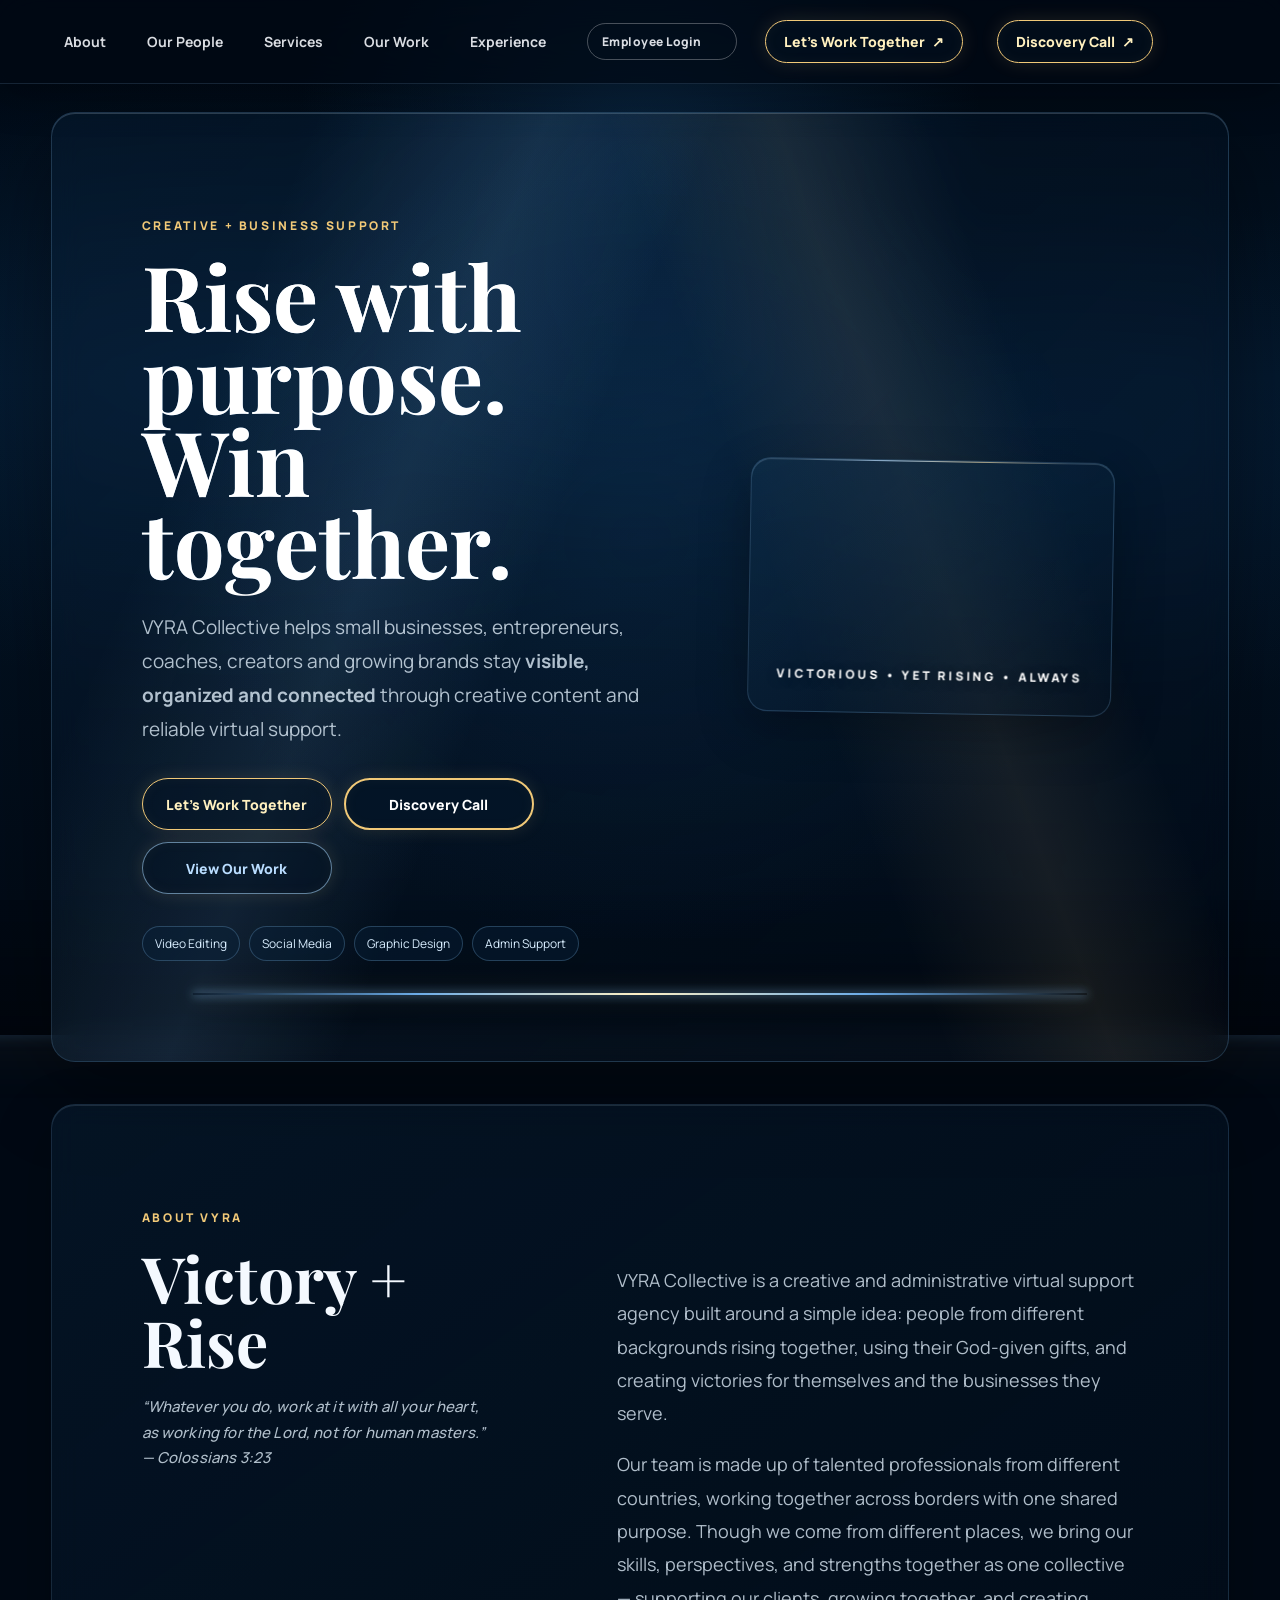
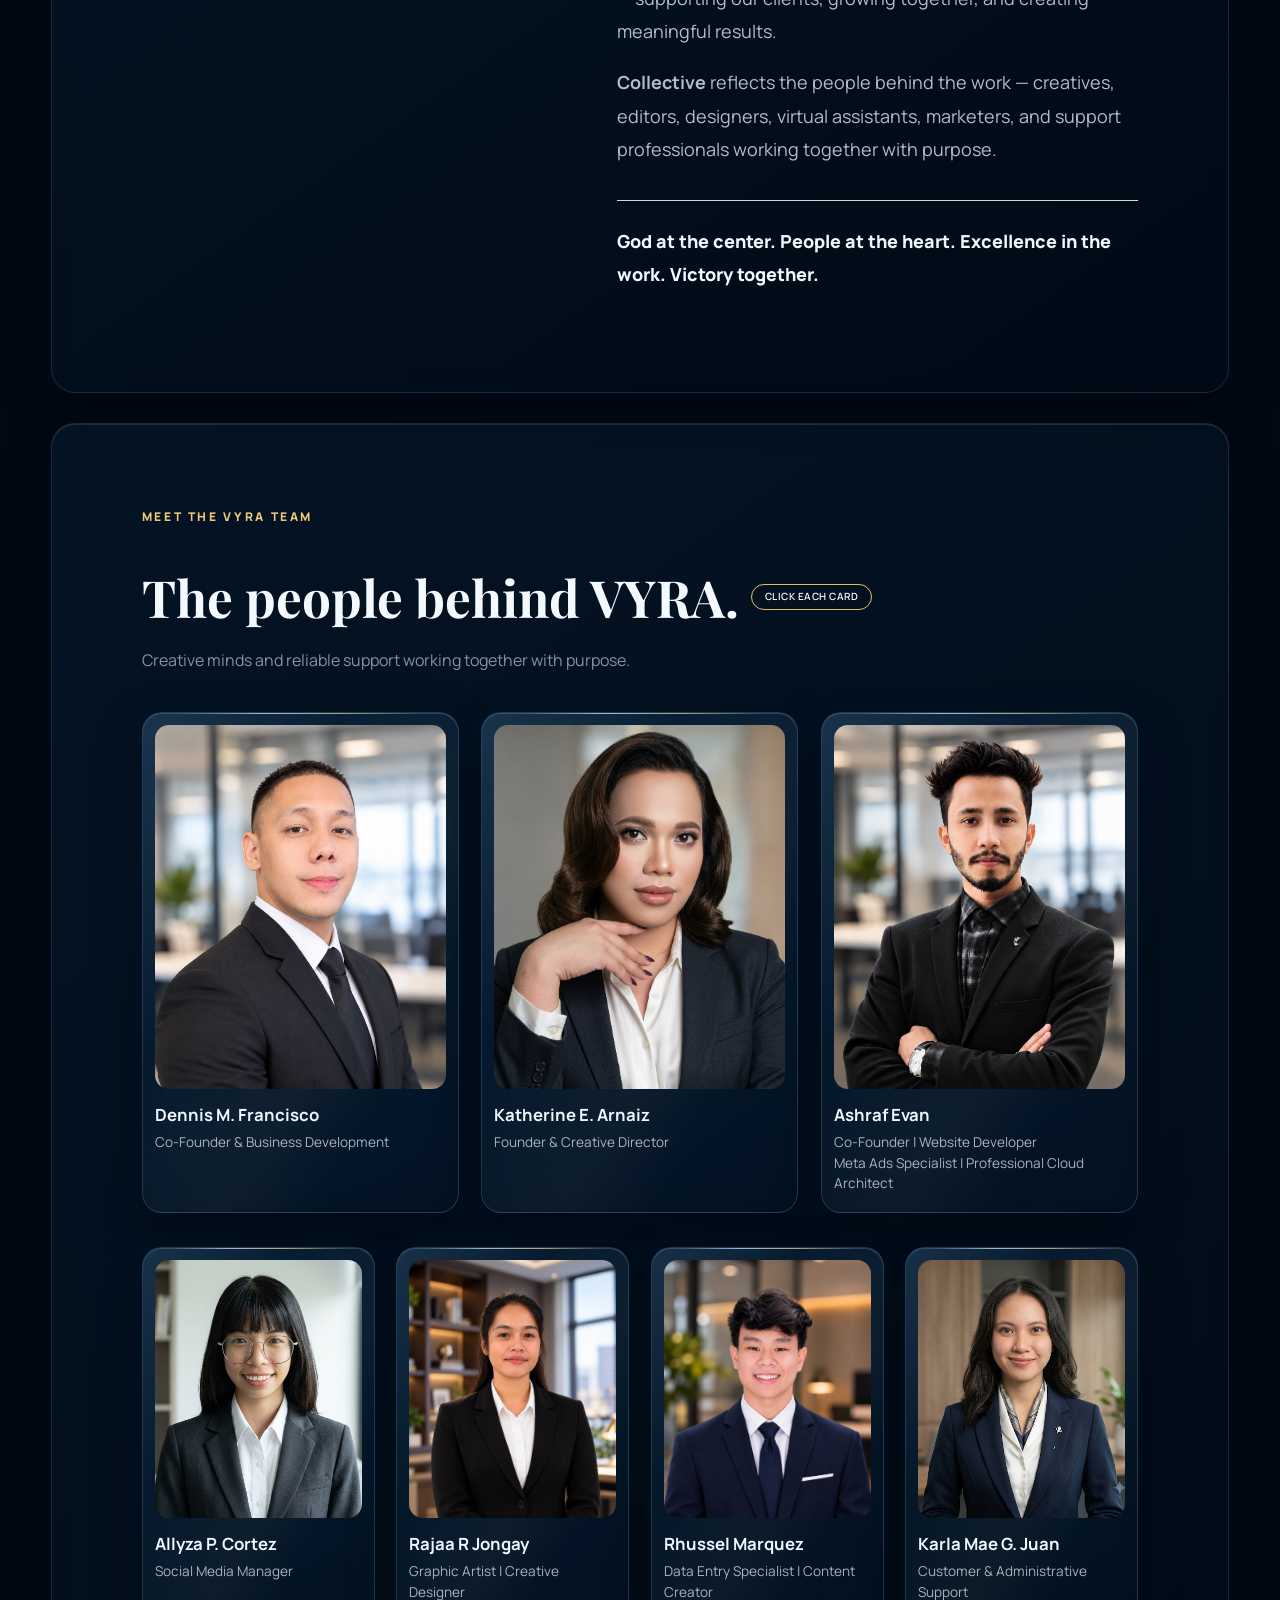
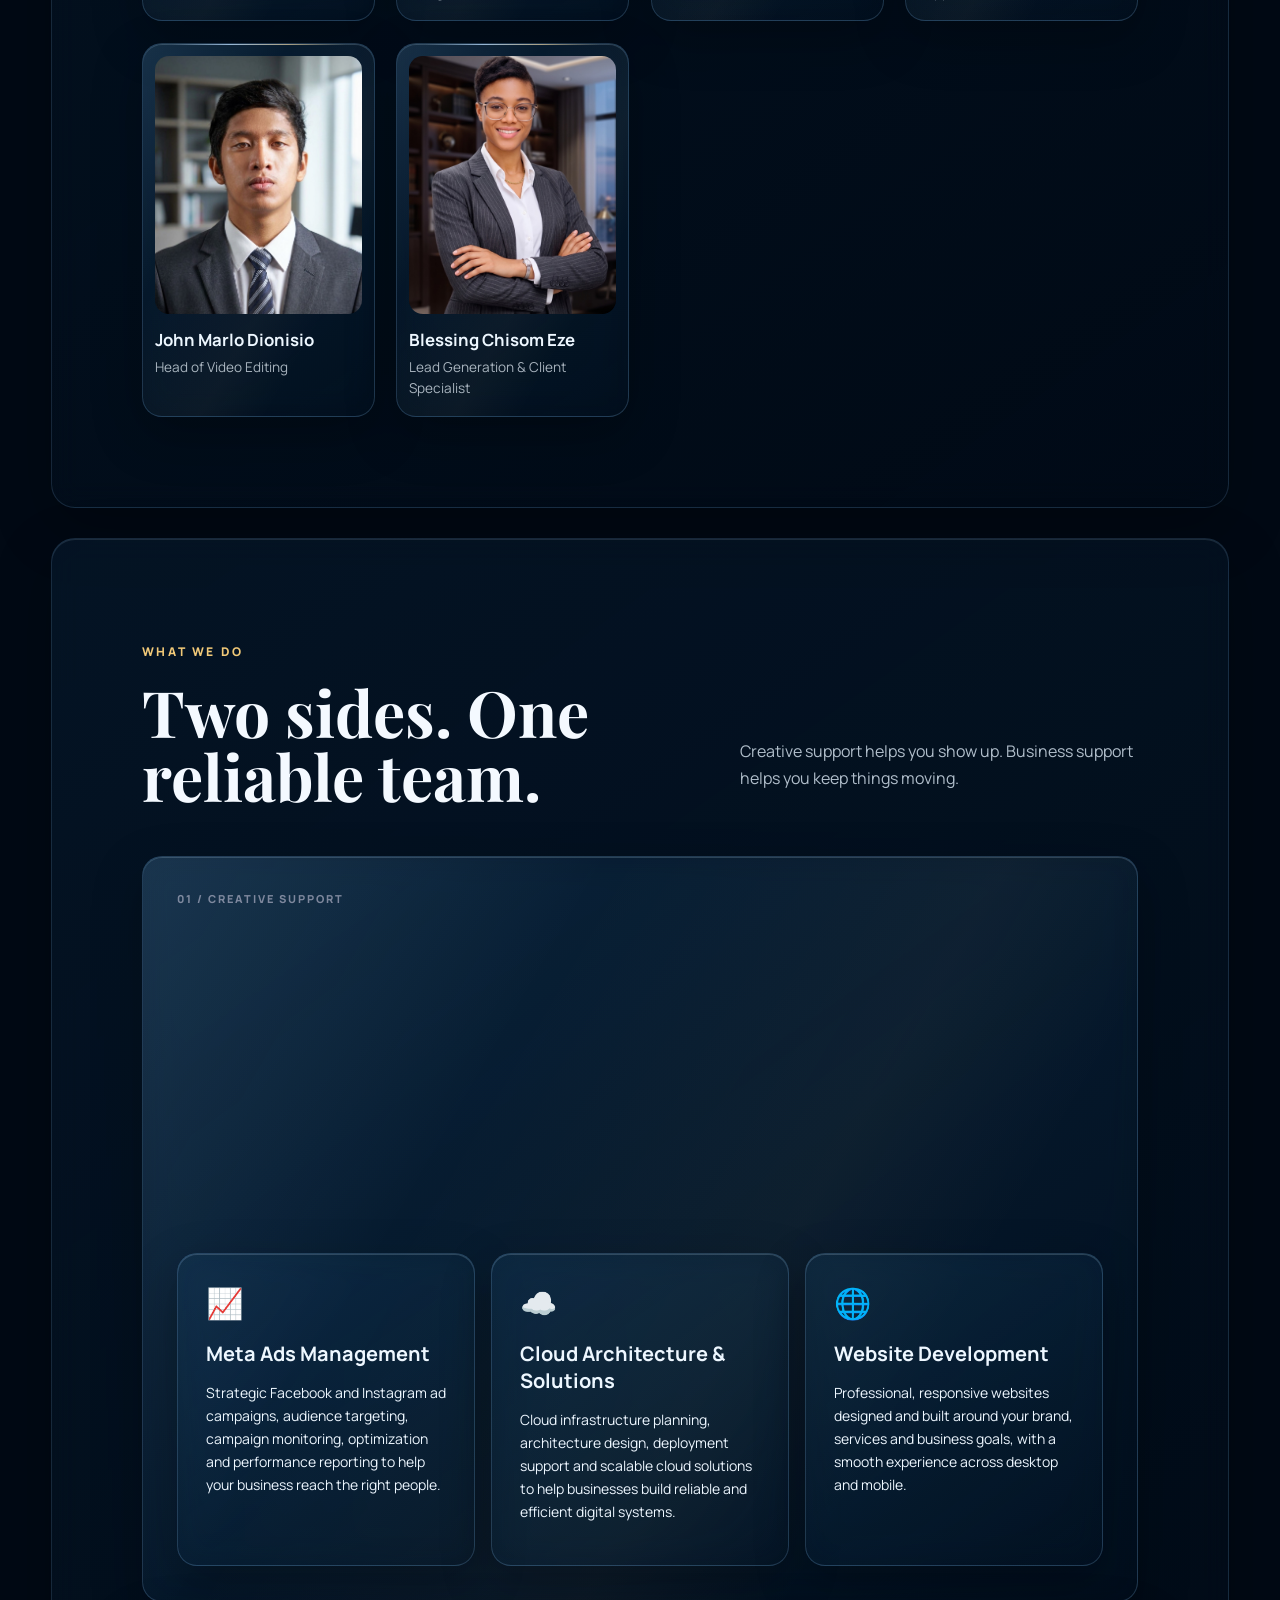
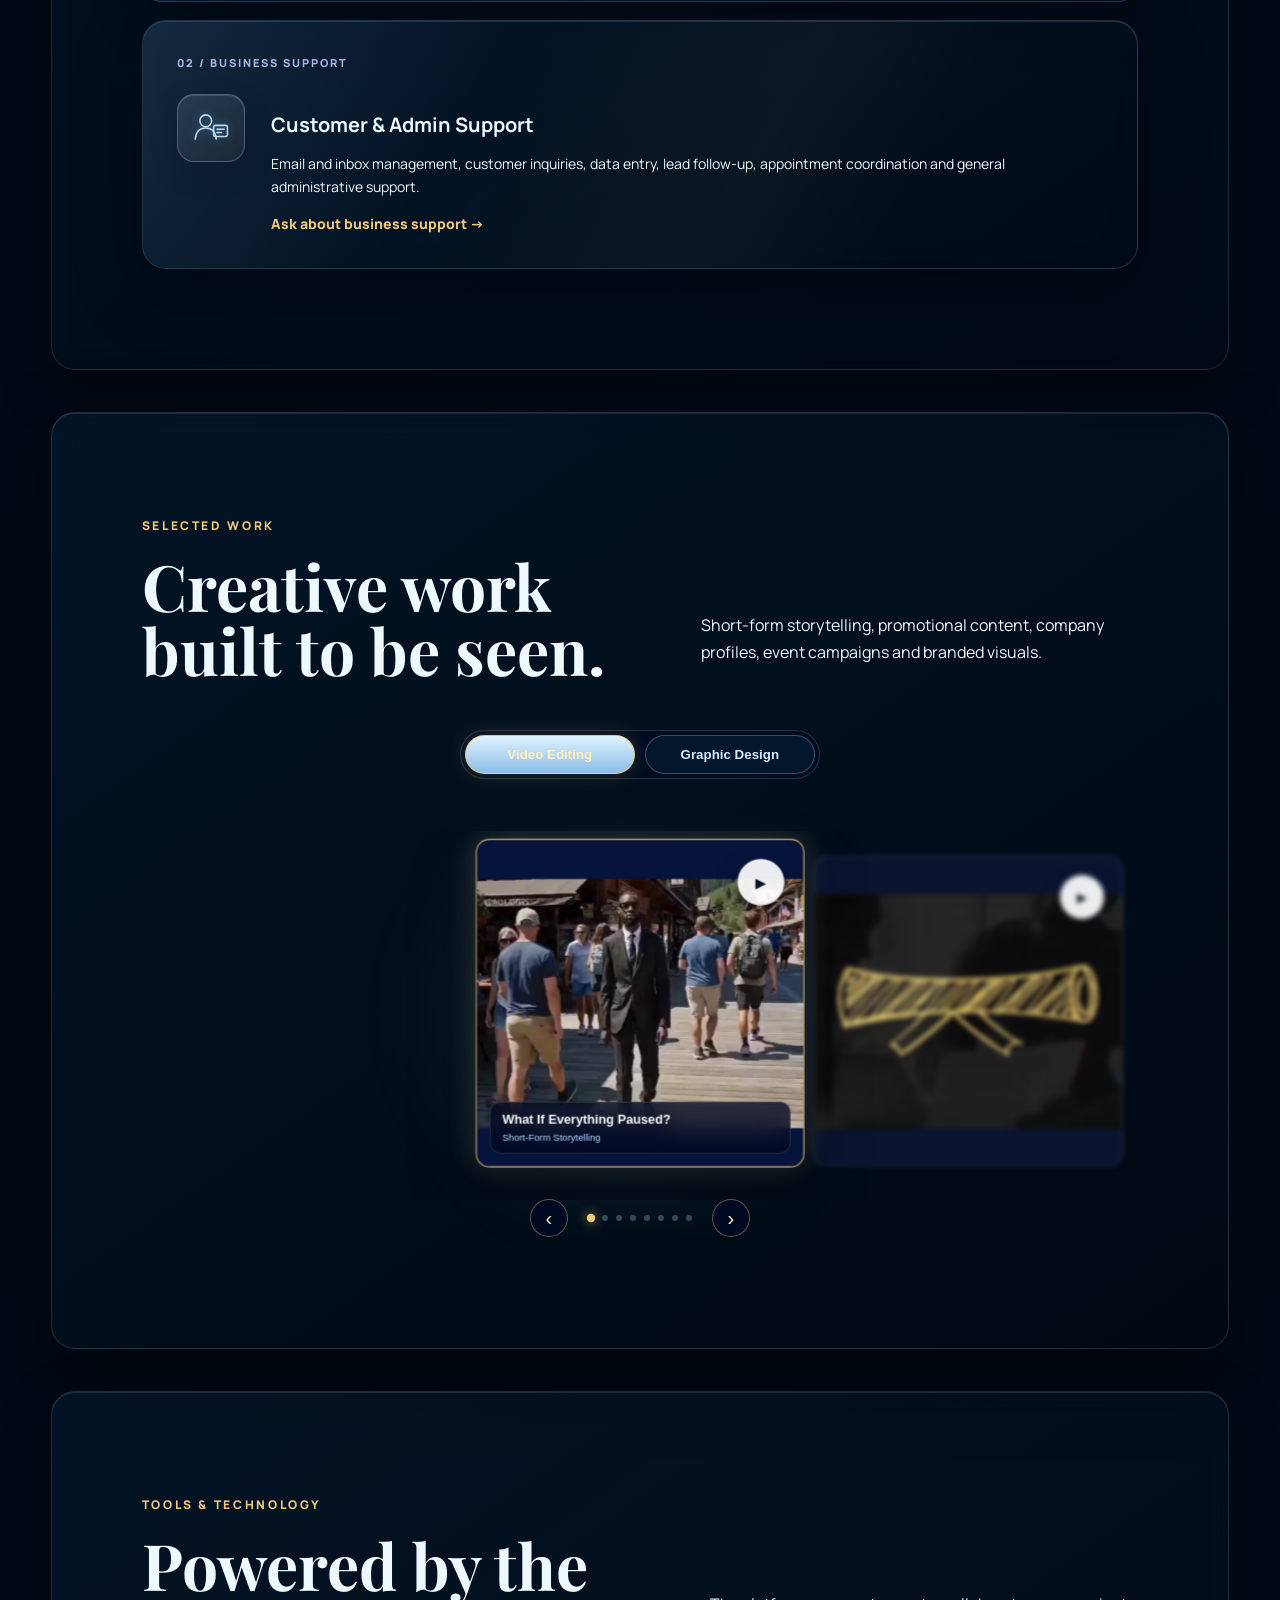
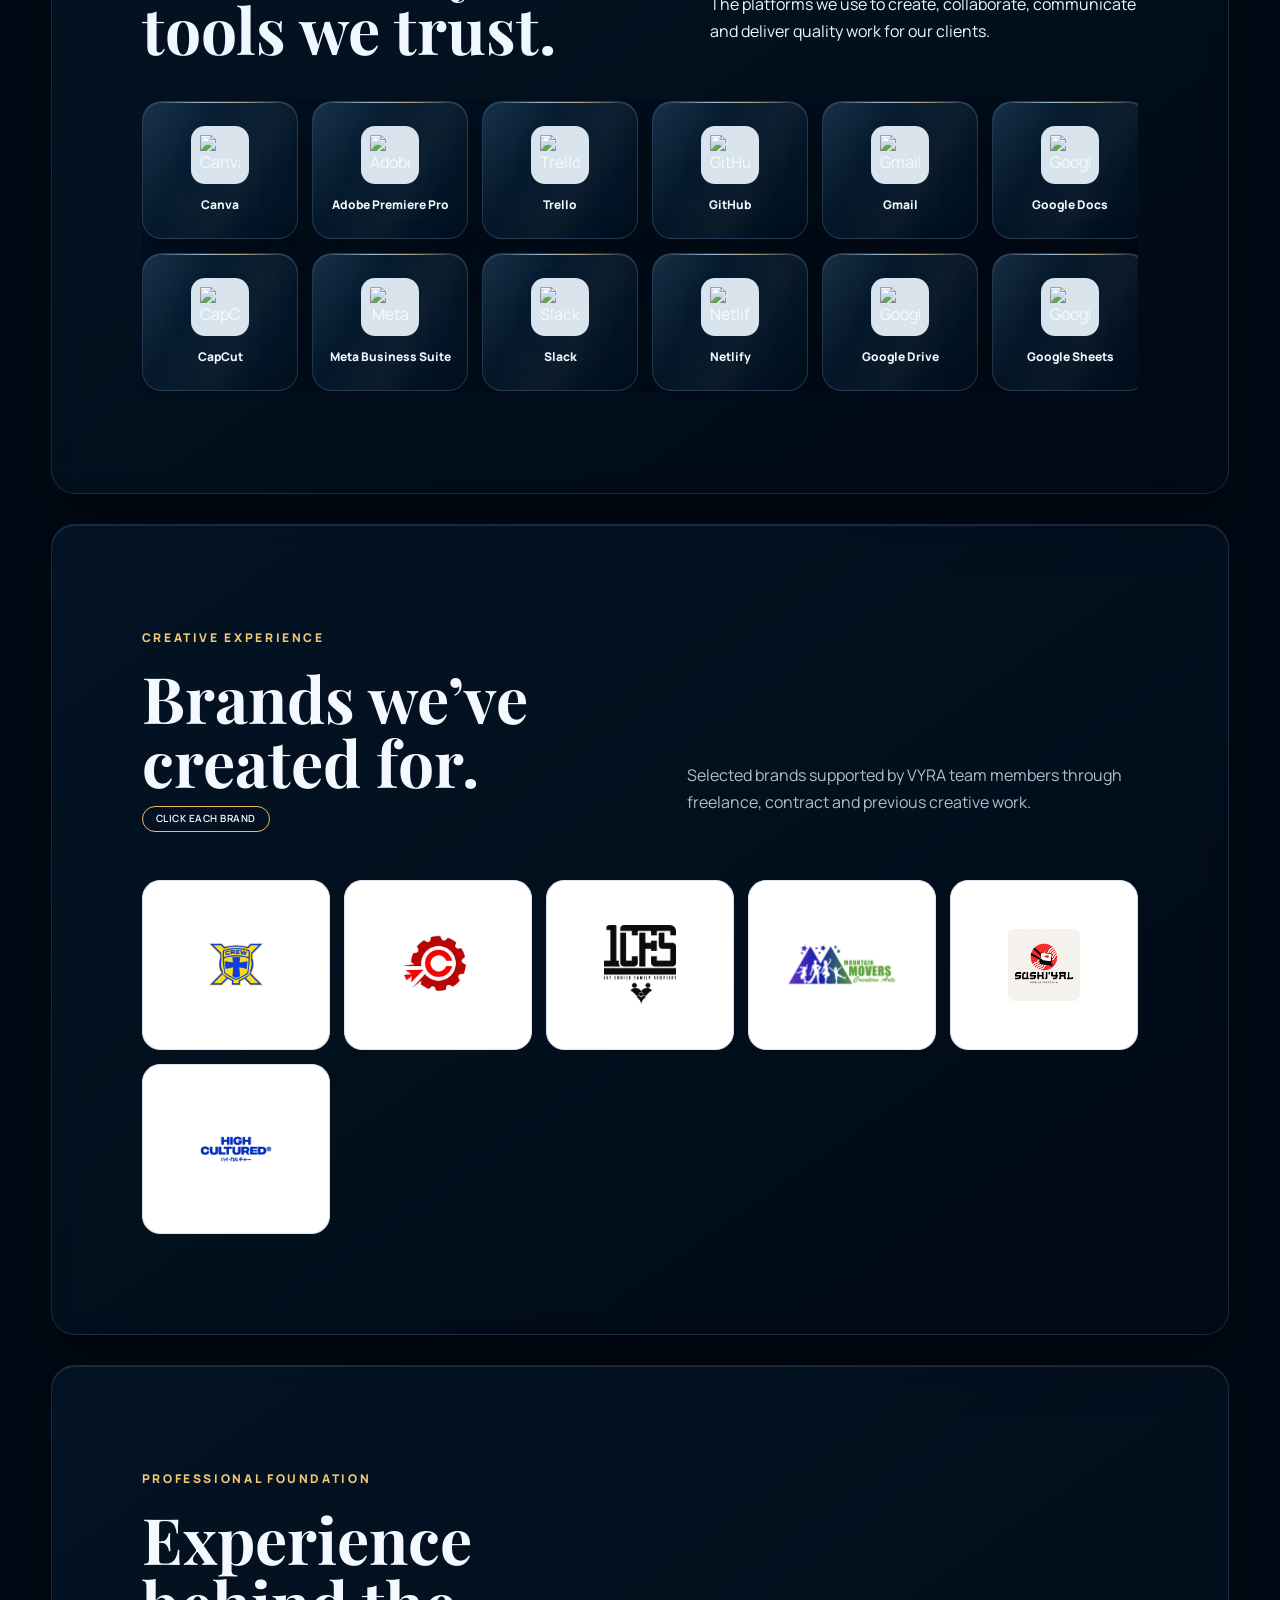
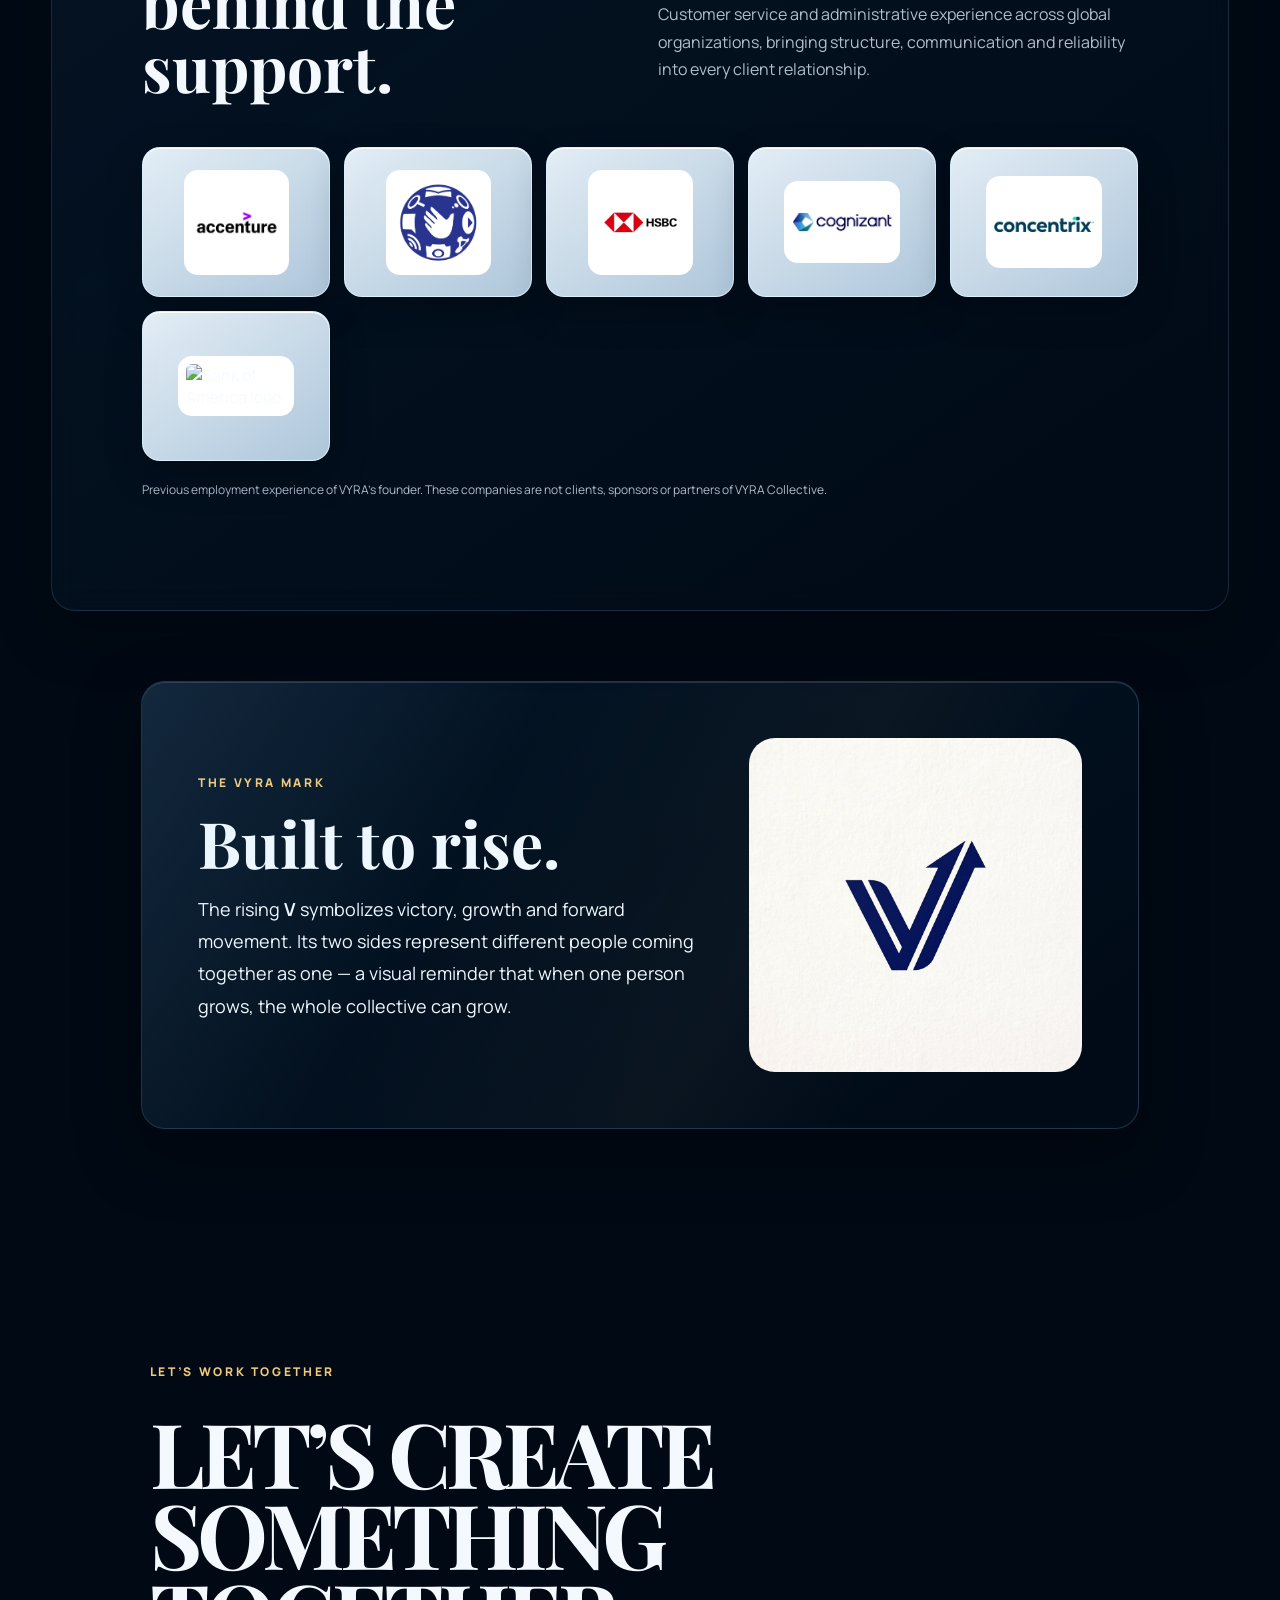
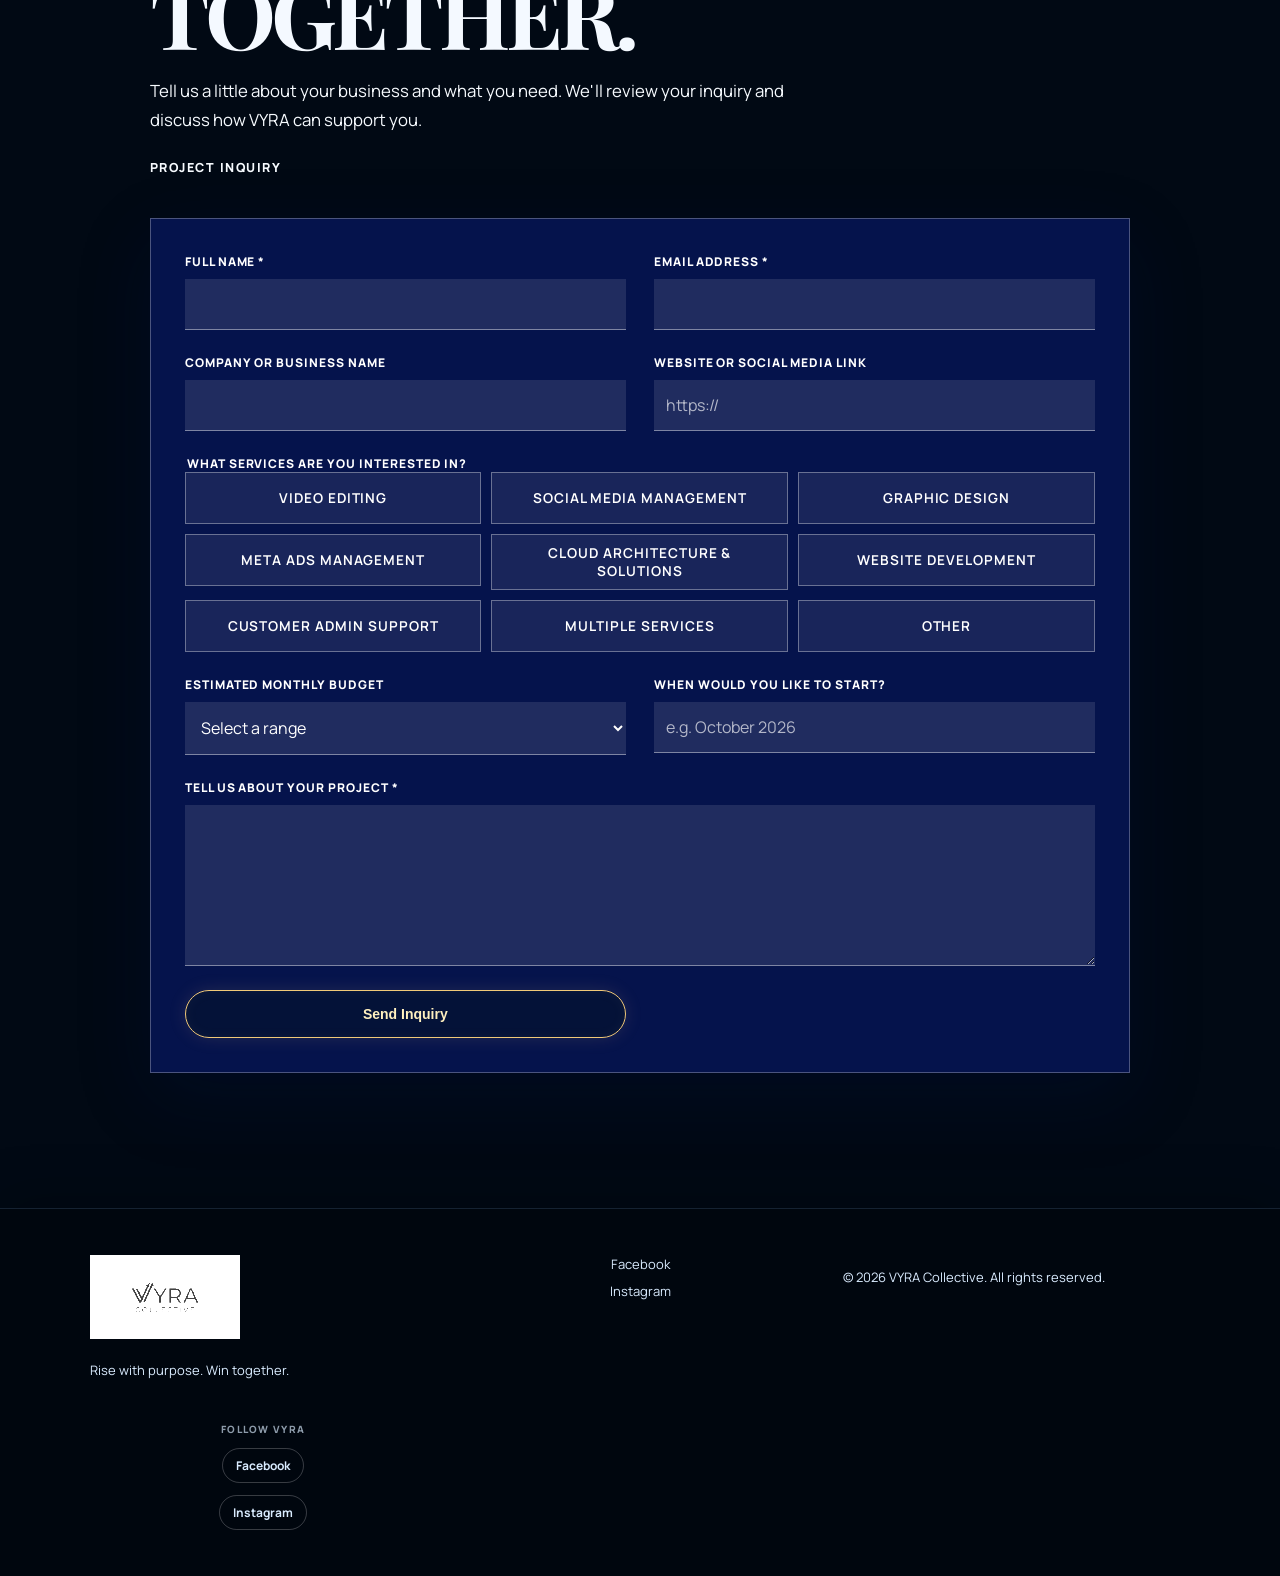
==== commit 73491dc9: "Add Rhussel Marquez to the VYRA team" ====
--- a/index.html
+++ b/index.html
@@ -10,7 +10,7 @@
 <main id="top">
 <section class="hero section"><div class="hero-copy reveal"><span class="eyebrow">CREATIVE + BUSINESS SUPPORT</span><h1>Rise with purpose.<br>Win together.</h1><p>VYRA Collective helps small businesses, entrepreneurs, coaches, creators and growing brands stay <strong>visible, organized and connected</strong> through creative content and reliable virtual support.</p><div class="hero-actions"><a class="btn" href="#inquiry">Let’s Work Together</a><a class="btn btn-ghost" href="#work">View Our Work</a></div><div class="hero-tags"><span>Video Editing</span><span>Social Media</span><span>Graphic Design</span><span>Admin Support</span></div></div><div class="hero-visual reveal"><div class="mark-card"><div class="hero-video-wrap"><video class="hero-mark-video" autoplay muted loop playsinline preload="metadata" aria-label="VYRA animated mark"><source src="assets/VYRA.mp4" type="video/mp4">Your browser does not support the video tag.</video></div><div class="mark-caption">VICTORIOUS, YET RISING ALWAYS.</div></div></div></section>
 <section id="about" class="section split-section"><div class="section-kicker">ABOUT VYRA</div><div class="split-grid"><div><h2>Victory + Rise</h2></div><div class="prose"><p>VYRA Collective is a creative and administrative virtual support agency built around a simple idea: people from different backgrounds rising together, using their God-given gifts, and creating victories for themselves and the businesses they serve.</p><p>Our team is made up of talented professionals from different countries, working together across borders with one shared purpose. Though we come from different places, we bring our skills, perspectives, and strengths together as one collective — supporting our clients, growing together, and creating meaningful results.</p><p><strong>Collective</strong> reflects the people behind the work — creatives, editors, designers, virtual assistants, marketers, and support professionals working together with purpose.</p><div class="philosophy">God at the center. <span>People at the heart.</span> Excellence in the work. <span>Victory together.</span></div></div></div></section>
-<section id="team" class="section team-section"><div class="section-kicker">MEET THE VYRA TEAM</div><div class="team-heading"><div class="heading-with-cue"><h2>The people behind VYRA.</h2><span class="section-click-cue">Click Each Card</span></div><p>Creative minds and reliable support working together with purpose.</p></div><div class="leadership-grid"><div class="team-card founder-flip-card" tabindex="0" role="button" aria-label="Katherine E. Arnaiz founder story. Click to flip." aria-pressed="false"><div class="founder-flip-inner"><div class="founder-flip-front"><div class="team-photo"><img src="assets/team/kath.jpeg" alt="Katherine E. Arnaiz"></div><h3>Katherine E. Arnaiz</h3><p>Founder &amp; Creative Director</p><span class="founder-flip-hint">Click to read my story ↻</span></div><div class="founder-flip-back"><div class="founder-story"><h3>Katherine E. Arnaiz</h3><p class="founder-role">Founder &amp; Creative Director, VYRA Collective</p><p>Katherine E. Arnaiz is the Founder and Creative Director of VYRA Collective, bringing more than nine years of experience in customer service, business support, virtual assistance, and creative digital work.</p><p>Her professional journey began in the BPO industry, where she spent nine years working onsite and developed a strong foundation in customer service, communication, problem-solving, professionalism, and working under pressure. Those years taught her something that would later become essential to building her own company: excellent service is not simply about completing a task—it is about understanding people, taking responsibility, and delivering work with care.</p><p>Eventually, Katherine transitioned from the traditional corporate environment into the work-from-home and Virtual Assistant industry. That transition opened the door for her to work with clients and teams across different countries, including Australia, the United States, Singapore, and Korea.</p><p>Her experience expanded far beyond customer service. Over time, she worked across administrative support, social media management, content creation, graphic design, video editing, client communication, project coordination, and digital operations. Working with different businesses, cultures, industries, and expectations gave her a deeper understanding of what business owners truly need from a remote team: people who are dependable, adaptable, proactive, and genuinely invested in the work.</p><p>But VYRA Collective was not built simply because Katherine wanted to start an agency. It was built from everything she learned along the way.</p><p>After years of being the person behind the screen supporting other businesses, she began envisioning something bigger: a company where talented people could grow together, where clients could receive both creative and business support from one dependable team, and where people were valued for more than just the tasks they could complete.</p><p>That vision became <strong>VYRA Collective.</strong></p><p>VYRA represents <strong>Victory + Rise</strong> and carries the belief of being <strong>“Victorious, Yet Rising Always.”</strong> For Katherine, victory does not mean reaching a point where there is nothing left to learn. It means continuing to grow, remaining humble, helping others rise, and pursuing excellence with purpose.</p><p>Her leadership is also deeply rooted in faith. She believes that VYRA is not simply a collection of people who happened to meet, but a team brought together for a purpose. This is why the culture she is building centers on <strong>God at the center, people at the heart, excellence in the work, and victory together.</strong></p><p>Today, Katherine leads VYRA Collective with the perspective of someone who has experienced the journey from employee, to remote professional, to team leader, and ultimately to founder.</p><p>She understands what it means to serve a client because she has spent years doing it herself. She understands what it means to build from the ground up because VYRA began with experience, faith, persistence, and a vision—not a large corporation behind it.</p><p>And as VYRA continues to grow, her mission remains clear:</p><p><strong>To build more than a successful agency—to build a team where people can discover their potential, businesses can find support they can truly rely on, and everyone has the opportunity to rise together.</strong></p><p class="founder-signoff"><strong>Rise with purpose. Win together.</strong></p><p><strong>VYRA was not built overnight.</strong></p><p>Before the team, the services, and the systems you see today, Katherine invested an entire month intentionally <strong>planning, praying, building, testing, and refining VYRA from the ground up.</strong> She worked through the website and its design, carefully considered the people who would become part of the team, developed the company's internal structure, and created the systems that would eventually support both VYRA's team and its clients.</p><p>Many of those systems were tested again and again. Processes were created, adjusted, tested, and sometimes rebuilt completely not simply to make VYRA look like an established company, but to make sure that behind everything people could see was a structure the team could genuinely rely on.</p><p>For Katherine, that month was more than business planning. <strong>It was a season of prayer, preparation, and stewardship.</strong> She wanted to be intentional about what she was building, the people she was bringing into it, and the kind of company VYRA would eventually become.</p><p>And she did not build it entirely alone.</p><p>With <strong>Dennis beside her</strong>, Katherine gained another perspective. While she carried much of the vision, creative direction, people development, and systems behind VYRA, Dennis helped her see the company through the lens of a business owner challenging ideas, strengthening decisions, and helping turn creative vision into something that could also become sustainable and strategically built.</p><p><strong>One carried the vision from her experiences. The other helped strengthen its business foundation. Together, they began turning an idea that had been prayed over, planned, tested, and refined into the VYRA Collective that continues to rise today.</strong></p><span class="founder-flip-hint">Click to return ↻</span></div></div></div></div><div class="team-card founder-flip-card dennis-flip-card" tabindex="0" role="button" aria-label="Dennis M. Francisco co-founder story. Click to flip." aria-pressed="false"><div class="founder-flip-inner"><div class="founder-flip-front"><div class="team-photo"><img src="assets/team/Dennis.jpg" alt="Dennis M. Francisco"></div><h3>Dennis M. Francisco</h3><p>Co-Founder &amp; Business Development</p></div><div class="founder-flip-back"><div class="founder-story"><h3>Dennis M. Francisco</h3><p class="founder-role">Co-Founder &amp; Business Development, VYRA Collective</p><p>Dennis M. Francisco is the Co-Founder and Business Development lead of VYRA Collective, an entrepreneur whose experience has been shaped by building businesses from the ground up, navigating challenges firsthand, and learning what it truly takes to turn an idea into something sustainable.</p><p>As the owner of <strong>Sushiyal</strong> and <strong>High Cultured Philippines</strong>, Dennis understands entrepreneurship beyond strategy and planning. He understands the long hours, uncertainty, discipline, decision-making, and persistence required when building something from nothing.</p><p>His journey in business taught him that growth rarely happens overnight. It is built through consistency, calculated decisions, resilience, and the willingness to keep moving even when the path ahead is not always clear.</p><p>That experience became an important part of what he brings to <strong>VYRA Collective</strong>.</p><p>As Katherine Arnaiz’s business partner, Dennis plays a key role in strengthening the business development and internal operations of VYRA. While Katherine leads the company’s creative direction, vision, and client experience, Dennis helps build the structure behind that vision—developing strategies, improving internal processes, identifying opportunities for growth, and helping the company make sound business decisions as it expands.</p><p>His role is not simply about growing the numbers.</p><p><strong>It is about helping build a company with a strong foundation.</strong></p><p>Dennis believes that a successful business should be able to grow without losing the values, discipline, and people that helped build it. His entrepreneurial experience allows him to look at VYRA from both perspectives: as someone building the company and as a business owner who understands what clients experience behind the scenes.</p><p>Together with Katherine and the VYRA team, he is helping transform VYRA from a vision into an organization designed to create opportunities not only for its clients, but also for the people growing within it.</p><p>For Dennis, business development is ultimately about building something that can last: creating stronger systems, developing people, opening new opportunities, and making sure every step forward has purpose behind it.</p><p><strong>Because meaningful businesses are not simply launched. They are built decision by decision, challenge by challenge, and victory by victory.</strong></p><p class="founder-signoff"><strong>Rise with purpose. Win together.</strong></p><span class="founder-flip-hint">Click to return ↻</span></div></div></div></div><div class="team-card founder-flip-card ashraf-flip-card" tabindex="0" role="button" aria-label="Ashraf Evan professional story. Click to flip." aria-pressed="false"><div class="founder-flip-inner"><div class="founder-flip-front"><div class="team-photo"><img src="assets/team/ashraf-evan.jpg" alt="Ashraf Evan" loading="lazy"></div><h3>Ashraf Evan</h3><p>Co-Founder | Website Developer<br>Meta Ads Specialist | Professional Cloud Architect</p><span class="founder-flip-hint">Click to read my story ↻</span></div><div class="founder-flip-back"><div class="founder-story"><h3>Ashraf Evan</h3><p class="founder-role">Co-Founder | Website Developer | Meta Ads Specialist | Professional Cloud Architect, VYRA Collective</p><p>Ashraf Evan is a Co-Founder of VYRA Collective, bringing together technical expertise, digital innovation, and strategic marketing to help businesses grow in the digital space.</p><p>With a background in <strong>website development, AI development, Meta Ads management, and cloud architecture</strong>, he focuses on building effective digital solutions, developing professional websites, and creating data-driven advertising strategies that help businesses strengthen their online presence.</p><p>As part of VYRA Collective's leadership team, Ashraf plays an important role in driving technological innovation, developing digital infrastructure, and helping clients turn their ideas into functional and impactful online experiences.</p><p>His passion for technology and continuous innovation supports VYRA's mission to empower businesses through creative, administrative, and digital solutions.</p><p class="founder-signoff"><strong>Rise with purpose. Win together.</strong></p><span class="founder-flip-hint">Click to return ↻</span></div></div></div></div></div><div class="team-grid staff-grid"><div class="team-card founder-flip-card allyza-flip-card" tabindex="0" role="button" aria-label="Allyza P. Cortez story. Click to flip." aria-pressed="false"><div class="founder-flip-inner"><div class="founder-flip-front"><div class="team-photo"><img src="assets/team/ally.jpeg" alt="Allyza P. Cortez"></div><h3>Allyza P. Cortez</h3><p>Social Media Manager</p></div><div class="founder-flip-back"><div class="founder-story"><h3>Allyza P. Cortez</h3><p class="founder-role">Social Media Manager, VYRA Collective</p><p>Allyza P. Cortez is a Social Media Manager at VYRA Collective whose story is a reminder that <strong>you do not have to know everything before you begin you simply need the courage and willingness to learn.</strong></p><p>Allyza only began her Virtual Assistant journey this year.</p><p>When she first started, the digital world was completely new to her. Even some of the simplest computer functions things many people might take for granted, including using the right-click button on a mouse were unfamiliar.</p><p>But what stood out was never what Allyza didn't know.</p><p><strong>It was how willing she was to learn.</strong></p><p>With Katherine guiding and training her along the way, Allyza started from the basics. She listened, practiced, asked questions, made mistakes, tried again, and continued showing up.</p><p>Little by little, the things that once felt unfamiliar became part of her everyday work.</p><p>From learning basic tools and navigating different platforms, she progressed into social media management, content-related tasks, client support, and the systems used within VYRA.</p><p>Today, Katherine can confidently entrust Allyza with responsibilities and allow her to work independently on tasks. More importantly, she has grown to the point where she now helps handle <strong>VYRA's own clients</strong>—a responsibility that once may have seemed far beyond where she started.</p><p>Her journey is still beginning, and that is exactly what makes her story meaningful.</p><p>Allyza does not pretend to know everything. She approaches her work with humility, curiosity, and a genuine desire to improve. She is willing to receive correction, learn something new, and keep pursuing growth even when something feels difficult at first.</p><p>At VYRA, we believe potential is not measured only by how much someone already knows.</p><p>Sometimes, potential is found in the person who says, <strong>“I don't know how to do this yet, but I'm willing to learn.”</strong></p><p>Allyza represents that kind of growth.</p><p>From learning the basics of using a computer to becoming someone trusted with real responsibilities and real clients, her progress proves how much can change when someone is given an opportunity, receives the right guidance, and chooses to take learning seriously.</p><p>She is still learning.<br>She is still developing.<br>She is still rising.</p><p>And there is something powerful about watching a beginner slowly become someone others can depend on.</p><p>Her story at VYRA has only just begun, but she has already shown us an important lesson:</p><p><strong>Never underestimate where a willing heart, consistent effort, and the courage to start can take you.</strong></p><p><strong>You don't have to start as an expert. You just have to be willing to start—and keep rising.</strong></p><p class="founder-signoff"><strong>Rise with purpose. Win together.</strong></p><span class="founder-flip-hint">Click to return ↻</span></div></div></div></div><div class="team-card founder-flip-card rajaa-flip-card" tabindex="0" role="button" aria-label="Rajaa R Jongay professional story. Click to flip." aria-pressed="false"><div class="founder-flip-inner"><div class="founder-flip-front"><div class="team-photo"><img src="assets/team/Rajaa.jpeg" alt="Rajaa R Jongay" loading="lazy"></div><h3>Rajaa R Jongay</h3><p>Graphic Artist | Creative Designer</p><span class="founder-flip-hint">Click to read my story ↻</span></div><div class="founder-flip-back"><div class="founder-story"><h3>Rajaa R Jongay</h3><p class="founder-role">Graphic Artist | Creative Designer, VYRA Collective</p><p>Rajaa R. Jongay is a Graphic Artist at VYRA Collective, bringing creativity and visual storytelling into every project she handles.</p><p>She specializes in creating <strong>visually engaging designs</strong> that communicate brand messages, capture attention, and maintain a consistent visual identity. From social media graphics and promotional materials to creative layouts and digital marketing assets, she helps transform ideas into compelling visual content.</p><p>With an eye for detail and a passion for creativity, Rajaa contributes to delivering designs that align with each client's brand identity and marketing goals.</p><p>As part of VYRA Collective, she is dedicated to helping businesses stand out through thoughtful, creative, and impactful visual design.</p><p class="founder-signoff"><strong>Rise with purpose. Win together.</strong></p><span class="founder-flip-hint">Click to return ↻</span></div></div></div></div><div class="team-card founder-flip-card karla-flip-card" tabindex="0" role="button" aria-label="Karla Mae G. Juan growth story. Click to flip." aria-pressed="false"><div class="founder-flip-inner"><div class="founder-flip-front"><div class="team-photo"><img src="assets/team/karla.jpeg" alt="Karla Mae G. Juan"></div><h3>Karla Mae G. Juan</h3><p>Customer &amp; Administrative Support</p></div><div class="founder-flip-back"><div class="founder-story"><h3>Karla Mae G. Juan</h3><p class="founder-role">Customer &amp; Administrative Support, VYRA Collective</p><p>Karla Mae G. Juan’s journey with VYRA is a reminder that <strong>growth does not always begin with confidence. Sometimes, it begins with someone simply choosing to keep trying.</strong></p><p>When Karla first started, she was naturally shy and hesitant to speak on her own. Learning new processes took time, and there were moments when she needed instructions repeated, tasks demonstrated again, and someone beside her to guide her through each step.</p><p>Katherine saw something beyond those struggles.</p><p>Instead of focusing on what Karla could not do yet, she recognized the qualities that were already there: <strong>her willingness to listen, her respect for processes, her attention to instructions, her organization, and most importantly, her genuine desire to improve.</strong></p><p>Katherine personally trained and guided Karla throughout her journey and continues to mentor her as she takes on greater responsibilities within VYRA.</p><p>Because at VYRA, we believe that <strong>you don't have to be great at everything to become valuable at something.</strong></p><p>Everyone has their own strengths waiting to be discovered.</p><p>For Karla, those strengths became clearer through <strong>organization, following systems and procedures, administrative work, customer engagement, and making sure responsibilities are handled properly and consistently.</strong></p><p>Today, the same person who once struggled with confidence is now <strong>communicating with customers, assisting with administrative responsibilities, following internal systems, and helping handle VYRA's clients.</strong></p><p>She may have started quietly, but she did not stay where she started.</p><p>Karla continued learning. She continued showing up. She allowed herself to be corrected, guided, and challenged and little by little, the things that once felt difficult became responsibilities she could handle with greater independence.</p><p>Her journey is still continuing, and Katherine is still there to guide and mentor her. But Karla is no longer simply learning how to do the work.</p><p><strong>She is becoming someone the team can trust with the work.</strong></p><p>Her story represents something deeply important to VYRA:</p><p><strong>Not everyone grows at the same speed. Not everyone carries the same strengths. You don't have to be the loudest, the fastest, or the person who knows everything from the beginning. What matters is having the humility to learn, the discipline to keep going, and the courage to become better than the person you were yesterday.</strong></p><p>Karla started as someone who needed guidance at almost every step.</p><p>Today, she is helping serve the very clients VYRA was built to support.</p><p><strong>She didn't have to become someone else to grow. She simply had to discover what she was capable of and keep going.</strong></p><span class="founder-flip-hint">Click to return ↻</span></div></div></div></div><div class="team-card founder-flip-card marlo-flip-card" tabindex="0" role="button" aria-label="John Marlo Dionisio video editing story. Click to flip." aria-pressed="false"><div class="founder-flip-inner"><div class="founder-flip-front"><div class="team-photo"><img src="assets/team/marlo.jpeg" alt="John Marlo Dionisio"></div><h3>John Marlo Dionisio</h3><p>Head of Video Editing</p></div><div class="founder-flip-back"><div class="founder-story"><h3>John Marlo Dionisio</h3><p class="founder-role">Head of Video Editing, VYRA Collective</p><p>With over <strong>10 years of professional experience in video editing</strong>, John Marlo Dionisio brings a decade of creativity, technical expertise, and visual storytelling to VYRA Collective. Throughout his career, he has worked with both <strong>local and international clients</strong>, transforming raw footage, concepts, and ideas into polished content that communicates, connects, and leaves an impact.</p><p>His years in the industry have strengthened his expertise in <strong>video editing, storytelling, pacing, transitions, sound design, visual composition, and creative direction</strong>. More than simply putting clips together, Marlo understands how to shape footage into a story and bring a client's vision to life.</p><p>As the creative industry continues to evolve, Marlo continues to evolve with it. After years of mastering traditional video editing, he has expanded his skill set through <strong>AI prompting and AI-assisted content creation</strong>. This additional expertise allows him to combine his strong editing foundation with new creative technology while keeping his experience, creativity, and human judgment at the center of every project.</p><p>As <strong>Head of Video Editing at VYRA Collective</strong>, Marlo helps lead the quality and creative direction of the team's video projects while also sharing the knowledge he has built throughout more than a decade in the industry.</p><p>Marlo is also the <strong>husband and creative partner of VYRA Founder Katherine E. Arnaiz</strong>. Together, they have turned years of individual experience into a shared vision—building VYRA not only as a business, but as a team committed to continuous growth, excellence, creativity, and purpose.</p><p><strong>Ten years of experience built his foundation. Continuous learning keeps him growing. And every new skill becomes another way to create something better.</strong></p><span class="founder-flip-hint">Click to return ↻</span></div></div></div></div><div class="team-card founder-flip-card blessing-flip-card" tabindex="0" role="button" aria-label="Blessing Chisom Eze story. Click to flip." aria-pressed="false"><div class="founder-flip-inner"><div class="founder-flip-front"><div class="team-photo"><img src="assets/team/blessing.jpeg" alt="Blessing Chisom Eze"></div><h3>Blessing Chisom Eze</h3><p>Lead Generation &amp; Client Specialist</p></div><div class="founder-flip-back"><div class="founder-story"><h3>Blessing Chisom Eze</h3><p class="founder-role">Lead Generation &amp; Client Specialist, VYRA Collective</p><p>Blessing Chisom Eze’s journey with VYRA is proof that <strong>distance does not determine connection, and borders do not limit what people with the same purpose can build together.</strong></p><p>Coming from a different country, Blessing may be miles away from Katherine and other members of the VYRA team but from the beginning, Katherine saw something in her that went beyond location, experience, or a résumé.</p><p><strong>She saw potential.</strong></p><p>Blessing demonstrated a natural ability to <strong>research and source leads, recognize patterns, work with structure, communicate with prospects, and approach outreach with intention</strong>. But what stood out even more was her dedication to learning and understanding the purpose behind the work.</p><p>Because outreach at VYRA is not simply about finding names, sending messages, or reaching a certain number of leads.</p><p>It is about <strong>building genuine connections.</strong></p><p>It means understanding the person or business behind every lead, identifying where VYRA can genuinely provide support, communicating with respect, following up with purpose, and creating the first bridge between a potential client and the VYRA team.</p><p>Katherine recognized that Blessing carried something equally important: <strong>a humble and teachable heart.</strong></p><p>She was willing to listen, receive guidance, understand VYRA's systems, and continuously improve. More importantly, Katherine saw that Blessing shared something with the team that cannot simply be taught through training.</p><p><strong>The same heart for people and the same desire to grow with purpose.</strong></p><p>Today, Blessing supports VYRA through <strong>lead generation, prospect research, outreach, follow-ups, initial client communication, and helping create opportunities for meaningful business relationships.</strong></p><p>Her role represents the beginning of many client journeys with VYRA. Before the discovery call, before the proposal, and before a client officially becomes part of the VYRA family, there is often someone doing the quiet work of researching, reaching out, listening, and opening that first door.</p><p>Blessing helps open that door.</p><p>And while she continues to grow in her role, VYRA continues to invest in her growth as well because we believe that <strong>when you find people who share your purpose, you don't allow distance to become a barrier. You build the connection, develop the potential, and rise together.</strong></p><p>Blessing's story reminds us that VYRA was never meant to be defined by one location or one country.</p><p><strong>It is a collective of people from different places, connected by the same purpose, the same heart to serve, and the willingness to grow together.</strong></p><p><strong>Different country. Different journey. One team. One purpose.</strong></p><span class="founder-flip-hint">Click to return ↻</span></div></div></div></div></div></section>
+<section id="team" class="section team-section"><div class="section-kicker">MEET THE VYRA TEAM</div><div class="team-heading"><div class="heading-with-cue"><h2>The people behind VYRA.</h2><span class="section-click-cue">Click Each Card</span></div><p>Creative minds and reliable support working together with purpose.</p></div><div class="leadership-grid"><div class="team-card founder-flip-card" tabindex="0" role="button" aria-label="Katherine E. Arnaiz founder story. Click to flip." aria-pressed="false"><div class="founder-flip-inner"><div class="founder-flip-front"><div class="team-photo"><img src="assets/team/kath.jpeg" alt="Katherine E. Arnaiz"></div><h3>Katherine E. Arnaiz</h3><p>Founder &amp; Creative Director</p><span class="founder-flip-hint">Click to read my story ↻</span></div><div class="founder-flip-back"><div class="founder-story"><h3>Katherine E. Arnaiz</h3><p class="founder-role">Founder &amp; Creative Director, VYRA Collective</p><p>Katherine E. Arnaiz is the Founder and Creative Director of VYRA Collective, bringing more than nine years of experience in customer service, business support, virtual assistance, and creative digital work.</p><p>Her professional journey began in the BPO industry, where she spent nine years working onsite and developed a strong foundation in customer service, communication, problem-solving, professionalism, and working under pressure. Those years taught her something that would later become essential to building her own company: excellent service is not simply about completing a task—it is about understanding people, taking responsibility, and delivering work with care.</p><p>Eventually, Katherine transitioned from the traditional corporate environment into the work-from-home and Virtual Assistant industry. That transition opened the door for her to work with clients and teams across different countries, including Australia, the United States, Singapore, and Korea.</p><p>Her experience expanded far beyond customer service. Over time, she worked across administrative support, social media management, content creation, graphic design, video editing, client communication, project coordination, and digital operations. Working with different businesses, cultures, industries, and expectations gave her a deeper understanding of what business owners truly need from a remote team: people who are dependable, adaptable, proactive, and genuinely invested in the work.</p><p>But VYRA Collective was not built simply because Katherine wanted to start an agency. It was built from everything she learned along the way.</p><p>After years of being the person behind the screen supporting other businesses, she began envisioning something bigger: a company where talented people could grow together, where clients could receive both creative and business support from one dependable team, and where people were valued for more than just the tasks they could complete.</p><p>That vision became <strong>VYRA Collective.</strong></p><p>VYRA represents <strong>Victory + Rise</strong> and carries the belief of being <strong>“Victorious, Yet Rising Always.”</strong> For Katherine, victory does not mean reaching a point where there is nothing left to learn. It means continuing to grow, remaining humble, helping others rise, and pursuing excellence with purpose.</p><p>Her leadership is also deeply rooted in faith. She believes that VYRA is not simply a collection of people who happened to meet, but a team brought together for a purpose. This is why the culture she is building centers on <strong>God at the center, people at the heart, excellence in the work, and victory together.</strong></p><p>Today, Katherine leads VYRA Collective with the perspective of someone who has experienced the journey from employee, to remote professional, to team leader, and ultimately to founder.</p><p>She understands what it means to serve a client because she has spent years doing it herself. She understands what it means to build from the ground up because VYRA began with experience, faith, persistence, and a vision—not a large corporation behind it.</p><p>And as VYRA continues to grow, her mission remains clear:</p><p><strong>To build more than a successful agency—to build a team where people can discover their potential, businesses can find support they can truly rely on, and everyone has the opportunity to rise together.</strong></p><p class="founder-signoff"><strong>Rise with purpose. Win together.</strong></p><p><strong>VYRA was not built overnight.</strong></p><p>Before the team, the services, and the systems you see today, Katherine invested an entire month intentionally <strong>planning, praying, building, testing, and refining VYRA from the ground up.</strong> She worked through the website and its design, carefully considered the people who would become part of the team, developed the company's internal structure, and created the systems that would eventually support both VYRA's team and its clients.</p><p>Many of those systems were tested again and again. Processes were created, adjusted, tested, and sometimes rebuilt completely not simply to make VYRA look like an established company, but to make sure that behind everything people could see was a structure the team could genuinely rely on.</p><p>For Katherine, that month was more than business planning. <strong>It was a season of prayer, preparation, and stewardship.</strong> She wanted to be intentional about what she was building, the people she was bringing into it, and the kind of company VYRA would eventually become.</p><p>And she did not build it entirely alone.</p><p>With <strong>Dennis beside her</strong>, Katherine gained another perspective. While she carried much of the vision, creative direction, people development, and systems behind VYRA, Dennis helped her see the company through the lens of a business owner challenging ideas, strengthening decisions, and helping turn creative vision into something that could also become sustainable and strategically built.</p><p><strong>One carried the vision from her experiences. The other helped strengthen its business foundation. Together, they began turning an idea that had been prayed over, planned, tested, and refined into the VYRA Collective that continues to rise today.</strong></p><span class="founder-flip-hint">Click to return ↻</span></div></div></div></div><div class="team-card founder-flip-card dennis-flip-card" tabindex="0" role="button" aria-label="Dennis M. Francisco co-founder story. Click to flip." aria-pressed="false"><div class="founder-flip-inner"><div class="founder-flip-front"><div class="team-photo"><img src="assets/team/Dennis.jpg" alt="Dennis M. Francisco"></div><h3>Dennis M. Francisco</h3><p>Co-Founder &amp; Business Development</p></div><div class="founder-flip-back"><div class="founder-story"><h3>Dennis M. Francisco</h3><p class="founder-role">Co-Founder &amp; Business Development, VYRA Collective</p><p>Dennis M. Francisco is the Co-Founder and Business Development lead of VYRA Collective, an entrepreneur whose experience has been shaped by building businesses from the ground up, navigating challenges firsthand, and learning what it truly takes to turn an idea into something sustainable.</p><p>As the owner of <strong>Sushiyal</strong> and <strong>High Cultured Philippines</strong>, Dennis understands entrepreneurship beyond strategy and planning. He understands the long hours, uncertainty, discipline, decision-making, and persistence required when building something from nothing.</p><p>His journey in business taught him that growth rarely happens overnight. It is built through consistency, calculated decisions, resilience, and the willingness to keep moving even when the path ahead is not always clear.</p><p>That experience became an important part of what he brings to <strong>VYRA Collective</strong>.</p><p>As Katherine Arnaiz’s business partner, Dennis plays a key role in strengthening the business development and internal operations of VYRA. While Katherine leads the company’s creative direction, vision, and client experience, Dennis helps build the structure behind that vision—developing strategies, improving internal processes, identifying opportunities for growth, and helping the company make sound business decisions as it expands.</p><p>His role is not simply about growing the numbers.</p><p><strong>It is about helping build a company with a strong foundation.</strong></p><p>Dennis believes that a successful business should be able to grow without losing the values, discipline, and people that helped build it. His entrepreneurial experience allows him to look at VYRA from both perspectives: as someone building the company and as a business owner who understands what clients experience behind the scenes.</p><p>Together with Katherine and the VYRA team, he is helping transform VYRA from a vision into an organization designed to create opportunities not only for its clients, but also for the people growing within it.</p><p>For Dennis, business development is ultimately about building something that can last: creating stronger systems, developing people, opening new opportunities, and making sure every step forward has purpose behind it.</p><p><strong>Because meaningful businesses are not simply launched. They are built decision by decision, challenge by challenge, and victory by victory.</strong></p><p class="founder-signoff"><strong>Rise with purpose. Win together.</strong></p><span class="founder-flip-hint">Click to return ↻</span></div></div></div></div><div class="team-card founder-flip-card ashraf-flip-card" tabindex="0" role="button" aria-label="Ashraf Evan professional story. Click to flip." aria-pressed="false"><div class="founder-flip-inner"><div class="founder-flip-front"><div class="team-photo"><img src="assets/team/ashraf-evan.jpg" alt="Ashraf Evan" loading="lazy"></div><h3>Ashraf Evan</h3><p>Co-Founder | Website Developer<br>Meta Ads Specialist | Professional Cloud Architect</p><span class="founder-flip-hint">Click to read my story ↻</span></div><div class="founder-flip-back"><div class="founder-story"><h3>Ashraf Evan</h3><p class="founder-role">Co-Founder | Website Developer | Meta Ads Specialist | Professional Cloud Architect, VYRA Collective</p><p>Ashraf Evan is a Co-Founder of VYRA Collective, bringing together technical expertise, digital innovation, and strategic marketing to help businesses grow in the digital space.</p><p>With a background in <strong>website development, AI development, Meta Ads management, and cloud architecture</strong>, he focuses on building effective digital solutions, developing professional websites, and creating data-driven advertising strategies that help businesses strengthen their online presence.</p><p>As part of VYRA Collective's leadership team, Ashraf plays an important role in driving technological innovation, developing digital infrastructure, and helping clients turn their ideas into functional and impactful online experiences.</p><p>His passion for technology and continuous innovation supports VYRA's mission to empower businesses through creative, administrative, and digital solutions.</p><p class="founder-signoff"><strong>Rise with purpose. Win together.</strong></p><span class="founder-flip-hint">Click to return ↻</span></div></div></div></div></div><div class="team-grid staff-grid"><div class="team-card founder-flip-card allyza-flip-card" tabindex="0" role="button" aria-label="Allyza P. Cortez story. Click to flip." aria-pressed="false"><div class="founder-flip-inner"><div class="founder-flip-front"><div class="team-photo"><img src="assets/team/ally.jpeg" alt="Allyza P. Cortez"></div><h3>Allyza P. Cortez</h3><p>Social Media Manager</p></div><div class="founder-flip-back"><div class="founder-story"><h3>Allyza P. Cortez</h3><p class="founder-role">Social Media Manager, VYRA Collective</p><p>Allyza P. Cortez is a Social Media Manager at VYRA Collective whose story is a reminder that <strong>you do not have to know everything before you begin you simply need the courage and willingness to learn.</strong></p><p>Allyza only began her Virtual Assistant journey this year.</p><p>When she first started, the digital world was completely new to her. Even some of the simplest computer functions things many people might take for granted, including using the right-click button on a mouse were unfamiliar.</p><p>But what stood out was never what Allyza didn't know.</p><p><strong>It was how willing she was to learn.</strong></p><p>With Katherine guiding and training her along the way, Allyza started from the basics. She listened, practiced, asked questions, made mistakes, tried again, and continued showing up.</p><p>Little by little, the things that once felt unfamiliar became part of her everyday work.</p><p>From learning basic tools and navigating different platforms, she progressed into social media management, content-related tasks, client support, and the systems used within VYRA.</p><p>Today, Katherine can confidently entrust Allyza with responsibilities and allow her to work independently on tasks. More importantly, she has grown to the point where she now helps handle <strong>VYRA's own clients</strong>—a responsibility that once may have seemed far beyond where she started.</p><p>Her journey is still beginning, and that is exactly what makes her story meaningful.</p><p>Allyza does not pretend to know everything. She approaches her work with humility, curiosity, and a genuine desire to improve. She is willing to receive correction, learn something new, and keep pursuing growth even when something feels difficult at first.</p><p>At VYRA, we believe potential is not measured only by how much someone already knows.</p><p>Sometimes, potential is found in the person who says, <strong>“I don't know how to do this yet, but I'm willing to learn.”</strong></p><p>Allyza represents that kind of growth.</p><p>From learning the basics of using a computer to becoming someone trusted with real responsibilities and real clients, her progress proves how much can change when someone is given an opportunity, receives the right guidance, and chooses to take learning seriously.</p><p>She is still learning.<br>She is still developing.<br>She is still rising.</p><p>And there is something powerful about watching a beginner slowly become someone others can depend on.</p><p>Her story at VYRA has only just begun, but she has already shown us an important lesson:</p><p><strong>Never underestimate where a willing heart, consistent effort, and the courage to start can take you.</strong></p><p><strong>You don't have to start as an expert. You just have to be willing to start—and keep rising.</strong></p><p class="founder-signoff"><strong>Rise with purpose. Win together.</strong></p><span class="founder-flip-hint">Click to return ↻</span></div></div></div></div><div class="team-card founder-flip-card rajaa-flip-card" tabindex="0" role="button" aria-label="Rajaa R Jongay professional story. Click to flip." aria-pressed="false"><div class="founder-flip-inner"><div class="founder-flip-front"><div class="team-photo"><img src="assets/team/Rajaa.jpeg" alt="Rajaa R Jongay" loading="lazy"></div><h3>Rajaa R Jongay</h3><p>Graphic Artist | Creative Designer</p><span class="founder-flip-hint">Click to read my story ↻</span></div><div class="founder-flip-back"><div class="founder-story"><h3>Rajaa R Jongay</h3><p class="founder-role">Graphic Artist | Creative Designer, VYRA Collective</p><p>Rajaa R. Jongay is a Graphic Artist at VYRA Collective, bringing creativity and visual storytelling into every project she handles.</p><p>She specializes in creating <strong>visually engaging designs</strong> that communicate brand messages, capture attention, and maintain a consistent visual identity. From social media graphics and promotional materials to creative layouts and digital marketing assets, she helps transform ideas into compelling visual content.</p><p>With an eye for detail and a passion for creativity, Rajaa contributes to delivering designs that align with each client's brand identity and marketing goals.</p><p>As part of VYRA Collective, she is dedicated to helping businesses stand out through thoughtful, creative, and impactful visual design.</p><p class="founder-signoff"><strong>Rise with purpose. Win together.</strong></p><span class="founder-flip-hint">Click to return ↻</span></div></div></div></div><div class="team-card founder-flip-card rhussel-flip-card" tabindex="0" role="button" aria-label="Rhussel Marquez professional story. Click to flip." aria-pressed="false"><div class="founder-flip-inner"><div class="founder-flip-front"><div class="team-photo"><img src="assets/team/rhussel.jpeg" alt="Rhussel Marquez" loading="lazy"></div><h3>Rhussel Marquez</h3><p>Data Entry Specialist | Content Creator</p><span class="founder-flip-hint">Click to read my story ↻</span></div><div class="founder-flip-back"><div class="founder-story"><h3>Rhussel Marquez</h3><p class="founder-role">Data Entry Specialist | Content Creator, VYRA Collective</p><p>Rhussel Marquez supports VYRA Collective through accurate data entry and creative content development. He helps keep information organized, maintain reliable records, and create engaging content that supports each client’s communication and digital presence.</p><p>With attention to detail and a creative approach, Rhussel contributes to the team’s commitment to dependable support and purposeful work.</p><p class="founder-signoff"><strong>Rise with purpose. Win together.</strong></p><span class="founder-flip-hint">Click to return ↻</span></div></div></div></div><div class="team-card founder-flip-card karla-flip-card" tabindex="0" role="button" aria-label="Karla Mae G. Juan growth story. Click to flip." aria-pressed="false"><div class="founder-flip-inner"><div class="founder-flip-front"><div class="team-photo"><img src="assets/team/karla.jpeg" alt="Karla Mae G. Juan"></div><h3>Karla Mae G. Juan</h3><p>Customer &amp; Administrative Support</p></div><div class="founder-flip-back"><div class="founder-story"><h3>Karla Mae G. Juan</h3><p class="founder-role">Customer &amp; Administrative Support, VYRA Collective</p><p>Karla Mae G. Juan’s journey with VYRA is a reminder that <strong>growth does not always begin with confidence. Sometimes, it begins with someone simply choosing to keep trying.</strong></p><p>When Karla first started, she was naturally shy and hesitant to speak on her own. Learning new processes took time, and there were moments when she needed instructions repeated, tasks demonstrated again, and someone beside her to guide her through each step.</p><p>Katherine saw something beyond those struggles.</p><p>Instead of focusing on what Karla could not do yet, she recognized the qualities that were already there: <strong>her willingness to listen, her respect for processes, her attention to instructions, her organization, and most importantly, her genuine desire to improve.</strong></p><p>Katherine personally trained and guided Karla throughout her journey and continues to mentor her as she takes on greater responsibilities within VYRA.</p><p>Because at VYRA, we believe that <strong>you don't have to be great at everything to become valuable at something.</strong></p><p>Everyone has their own strengths waiting to be discovered.</p><p>For Karla, those strengths became clearer through <strong>organization, following systems and procedures, administrative work, customer engagement, and making sure responsibilities are handled properly and consistently.</strong></p><p>Today, the same person who once struggled with confidence is now <strong>communicating with customers, assisting with administrative responsibilities, following internal systems, and helping handle VYRA's clients.</strong></p><p>She may have started quietly, but she did not stay where she started.</p><p>Karla continued learning. She continued showing up. She allowed herself to be corrected, guided, and challenged and little by little, the things that once felt difficult became responsibilities she could handle with greater independence.</p><p>Her journey is still continuing, and Katherine is still there to guide and mentor her. But Karla is no longer simply learning how to do the work.</p><p><strong>She is becoming someone the team can trust with the work.</strong></p><p>Her story represents something deeply important to VYRA:</p><p><strong>Not everyone grows at the same speed. Not everyone carries the same strengths. You don't have to be the loudest, the fastest, or the person who knows everything from the beginning. What matters is having the humility to learn, the discipline to keep going, and the courage to become better than the person you were yesterday.</strong></p><p>Karla started as someone who needed guidance at almost every step.</p><p>Today, she is helping serve the very clients VYRA was built to support.</p><p><strong>She didn't have to become someone else to grow. She simply had to discover what she was capable of and keep going.</strong></p><span class="founder-flip-hint">Click to return ↻</span></div></div></div></div><div class="team-card founder-flip-card marlo-flip-card" tabindex="0" role="button" aria-label="John Marlo Dionisio video editing story. Click to flip." aria-pressed="false"><div class="founder-flip-inner"><div class="founder-flip-front"><div class="team-photo"><img src="assets/team/marlo.jpeg" alt="John Marlo Dionisio"></div><h3>John Marlo Dionisio</h3><p>Head of Video Editing</p></div><div class="founder-flip-back"><div class="founder-story"><h3>John Marlo Dionisio</h3><p class="founder-role">Head of Video Editing, VYRA Collective</p><p>With over <strong>10 years of professional experience in video editing</strong>, John Marlo Dionisio brings a decade of creativity, technical expertise, and visual storytelling to VYRA Collective. Throughout his career, he has worked with both <strong>local and international clients</strong>, transforming raw footage, concepts, and ideas into polished content that communicates, connects, and leaves an impact.</p><p>His years in the industry have strengthened his expertise in <strong>video editing, storytelling, pacing, transitions, sound design, visual composition, and creative direction</strong>. More than simply putting clips together, Marlo understands how to shape footage into a story and bring a client's vision to life.</p><p>As the creative industry continues to evolve, Marlo continues to evolve with it. After years of mastering traditional video editing, he has expanded his skill set through <strong>AI prompting and AI-assisted content creation</strong>. This additional expertise allows him to combine his strong editing foundation with new creative technology while keeping his experience, creativity, and human judgment at the center of every project.</p><p>As <strong>Head of Video Editing at VYRA Collective</strong>, Marlo helps lead the quality and creative direction of the team's video projects while also sharing the knowledge he has built throughout more than a decade in the industry.</p><p>Marlo is also the <strong>husband and creative partner of VYRA Founder Katherine E. Arnaiz</strong>. Together, they have turned years of individual experience into a shared vision—building VYRA not only as a business, but as a team committed to continuous growth, excellence, creativity, and purpose.</p><p><strong>Ten years of experience built his foundation. Continuous learning keeps him growing. And every new skill becomes another way to create something better.</strong></p><span class="founder-flip-hint">Click to return ↻</span></div></div></div></div><div class="team-card founder-flip-card blessing-flip-card" tabindex="0" role="button" aria-label="Blessing Chisom Eze story. Click to flip." aria-pressed="false"><div class="founder-flip-inner"><div class="founder-flip-front"><div class="team-photo"><img src="assets/team/blessing.jpeg" alt="Blessing Chisom Eze"></div><h3>Blessing Chisom Eze</h3><p>Lead Generation &amp; Client Specialist</p></div><div class="founder-flip-back"><div class="founder-story"><h3>Blessing Chisom Eze</h3><p class="founder-role">Lead Generation &amp; Client Specialist, VYRA Collective</p><p>Blessing Chisom Eze’s journey with VYRA is proof that <strong>distance does not determine connection, and borders do not limit what people with the same purpose can build together.</strong></p><p>Coming from a different country, Blessing may be miles away from Katherine and other members of the VYRA team but from the beginning, Katherine saw something in her that went beyond location, experience, or a résumé.</p><p><strong>She saw potential.</strong></p><p>Blessing demonstrated a natural ability to <strong>research and source leads, recognize patterns, work with structure, communicate with prospects, and approach outreach with intention</strong>. But what stood out even more was her dedication to learning and understanding the purpose behind the work.</p><p>Because outreach at VYRA is not simply about finding names, sending messages, or reaching a certain number of leads.</p><p>It is about <strong>building genuine connections.</strong></p><p>It means understanding the person or business behind every lead, identifying where VYRA can genuinely provide support, communicating with respect, following up with purpose, and creating the first bridge between a potential client and the VYRA team.</p><p>Katherine recognized that Blessing carried something equally important: <strong>a humble and teachable heart.</strong></p><p>She was willing to listen, receive guidance, understand VYRA's systems, and continuously improve. More importantly, Katherine saw that Blessing shared something with the team that cannot simply be taught through training.</p><p><strong>The same heart for people and the same desire to grow with purpose.</strong></p><p>Today, Blessing supports VYRA through <strong>lead generation, prospect research, outreach, follow-ups, initial client communication, and helping create opportunities for meaningful business relationships.</strong></p><p>Her role represents the beginning of many client journeys with VYRA. Before the discovery call, before the proposal, and before a client officially becomes part of the VYRA family, there is often someone doing the quiet work of researching, reaching out, listening, and opening that first door.</p><p>Blessing helps open that door.</p><p>And while she continues to grow in her role, VYRA continues to invest in her growth as well because we believe that <strong>when you find people who share your purpose, you don't allow distance to become a barrier. You build the connection, develop the potential, and rise together.</strong></p><p>Blessing's story reminds us that VYRA was never meant to be defined by one location or one country.</p><p><strong>It is a collective of people from different places, connected by the same purpose, the same heart to serve, and the willingness to grow together.</strong></p><p><strong>Different country. Different journey. One team. One purpose.</strong></p><span class="founder-flip-hint">Click to return ↻</span></div></div></div></div></div></section>
 <section id="services" class="section services-section"><div class="section-head"><div><span class="section-kicker">WHAT WE DO</span><h2>Two sides. One reliable team.</h2></div><p>Creative support helps you show up. Business support helps you keep things moving.</p></div><div class="service-groups"><article class="service-group"><div class="group-label">01 / CREATIVE SUPPORT</div><div class="service-grid"><div class="service-card"><span>🎬</span><h3>Video Editing</h3><p>Reels, TikToks, YouTube Shorts, promotional videos and social media edits designed to keep attention.</p></div><div class="service-card"><span>📱</span><h3>Social Media Management</h3><p>Content planning, captions, scheduling, posting, content calendars and day-to-day account support.</p></div><div class="service-card"><span>🎨</span><h3>Graphic Design</h3><p>Social media graphics, carousels, flyers, promotional materials, thumbnails and branded content.</p></div><div class="service-card"><span>📈</span><h3>Meta Ads Management</h3><p>Strategic Facebook and Instagram ad campaigns, audience targeting, campaign monitoring, optimization and performance reporting to help your business reach the right people.</p></div><div class="service-card"><span>☁️</span><h3>Cloud Architecture &amp; Solutions</h3><p>Cloud infrastructure planning, architecture design, deployment support and scalable cloud solutions to help businesses build reliable and efficient digital systems.</p></div><div class="service-card"><span>🌐</span><h3>Website Development</h3><p>Professional, responsive websites designed and built around your brand, services and business goals, with a smooth experience across desktop and mobile.</p></div></div></article><article class="service-group dark"><div class="group-label">02 / BUSINESS SUPPORT</div><div class="business-card"><div class="big-icon">💻</div><div><h3>Customer & Admin Support</h3><p>Email and inbox management, customer inquiries, data entry, lead follow-up, appointment coordination and general administrative support.</p><a href="#inquiry">Ask about business support →</a></div></div></article></div></section>
 <section id="work" class="section work-section"><div class="section-head"><div><span class="section-kicker">SELECTED WORK</span><h2>Creative work built to be seen.</h2></div><p>Short-form storytelling, promotional content, company profiles, event campaigns and branded visuals.</p></div><div class="tabs" role="tablist"><button class="tab active" data-target="videos">Video Editing</button><button class="tab" data-target="graphics">Graphic Design</button></div><div class="portfolio-panel active" id="videos"><div class="video-grid"><button class="video-card" data-video="assets/video/what-if-paused.mp4" data-title="What If Everything Paused? — Short-Form Storytelling"><img src="assets/video/what-if-paused.jpg" alt="What If Everything Paused video sample"><span class="play">▶</span><div><b>What If Everything Paused?</b><small>Short-Form Storytelling</small></div></button><button class="video-card" data-video="assets/video/college-isnt-only-way.mp4" data-title="College Isn’t the Only Way — Educational Reel"><img src="assets/video/college-isnt-only-way.jpg" alt="College Isn't the Only Way video sample"><span class="play">▶</span><div><b>College Isn’t the Only Way</b><small>Educational Reel</small></div></button><button class="video-card" data-video="assets/video/commission-incentive.mp4" data-title="$2.7M Commission & Incentive — Promotional Edit"><img src="assets/video/commission-incentive.jpg" alt="Commission and incentive video sample"><span class="play">▶</span><div><b>$2.7M Commission & Incentive</b><small>Promotional / Ads Editing</small></div></button><button class="video-card" data-video="assets/video/1cfs-shop.mp4" data-title="1st Choice Family Services — Service Business Reel"><img src="assets/video/1cfs-shop.jpg" alt="1st Choice Family Services reel"><span class="play">▶</span><div><b>1st Choice Family Services</b><small>Service Business Reel</small></div></button><button class="video-card" data-video="assets/video/fingerprinting-reel.mp4" data-title="Fingerprinting Service — Promotional Reel"><img src="assets/video/fingerprinting-reel.jpg" alt="Fingerprinting promotional reel"><span class="play">▶</span><div><b>Fingerprinting Service</b><small>Promotional Reel</small></div></button><button class="video-card" data-video="assets/video/five-people-rule.mp4" data-title="The 5 People Rule — Personal Brand Content"><img src="assets/video/five-people-rule.jpg" alt="The 5 People Rule video sample"><span class="play">▶</span><div><b>The 5 People Rule</b><small>Personal Brand / Educational</small></div></button><button class="video-card wide" data-video="assets/video/industrial-profile.mp4" data-title="Industrial Surface Finishing — Company Profile"><img src="assets/video/industrial-profile.jpg" alt="Industrial Surface Finishing company profile"><span class="play">▶</span><div><b>Industrial Surface Finishing</b><small>Corporate Company Profile</small></div></button><button class="video-card wide" data-video="assets/video/msc-pork-ribs.mp4" data-title="MSC Pork Ribs — Food & Product Content"><img src="assets/video/msc-pork-ribs.jpg" alt="MSC Pork Ribs video sample"><span class="play">▶</span><div><b>MSC Pork Ribs</b><small>Food / Product Reel</small></div></button></div></div><div class="portfolio-panel" id="graphics"><div class="graphics-grid"><button class="graphic-card" data-image="assets/graphics/g1.jpg"><img src="assets/graphics/g1.jpg" alt="Wealth Activation Retreat speaker flyer"><span>Event Campaign Design</span></button><button class="graphic-card" data-image="assets/graphics/g2.jpg"><img src="assets/graphics/g2.jpg" alt="Wealth Activation Retreat speaker flyer"><span>Event Campaign Design</span></button><button class="graphic-card" data-image="assets/graphics/g3.jpg"><img src="assets/graphics/g3.jpg" alt="Wealth Activation Retreat host flyer"><span>Event Campaign Design</span></button><button class="graphic-card" data-image="assets/graphics/g4.jpg"><img src="assets/graphics/g4.jpg" alt="Dry Right NI promotional graphic"><span>Promotional Social Graphic</span></button><button class="graphic-card" data-image="assets/graphics/g5.jpg"><img src="assets/graphics/g5.jpg" alt="Mountain Movers social media graphic"><span>Social Media Graphic</span></button><button class="graphic-card" data-image="assets/graphics/g6.jpg"><img src="assets/graphics/g6.jpg" alt="True Wealth Conversation flyer"><span>Event Flyer Design</span></button></div></div></section>
 <section class="section brands-section"><div class="section-head"><div><span class="section-kicker">CREATIVE EXPERIENCE</span><div class="heading-with-cue"><h2>Brands we’ve created for.</h2><span class="section-click-cue">Click Each Brand</span></div></div><p>Selected brands supported by VYRA team members through freelance, contract and previous creative work.</p></div><div class="logo-wall creative-logos"><a class="brand-link-card" href="https://www.facebook.com/LWCCPraiseTeam" target="_blank" rel="noopener noreferrer" aria-label="Visit OxyCrew Facebook page"><img src="assets/logos/oxycrew.png" alt="OxyCrew logo"></a><a class="brand-link-card" href="https://www.facebook.com/clicknamicsphilippines" target="_blank" rel="noopener noreferrer" aria-label="Visit Clicknamics Philippines Facebook page"><img src="assets/logos/creative2.jpg" alt="Clicknamics Philippines logo"></a><a class="brand-link-card" href="https://www.facebook.com/1stChoiceFamilyService" target="_blank" rel="noopener noreferrer" aria-label="Visit 1st Choice Family Service Facebook page"><img src="assets/logos/creative4.jpg" alt="1st Choice Family Service logo"></a><a class="brand-link-card" href="https://www.instagram.com/mmcadance/" target="_blank" rel="noopener noreferrer" aria-label="Visit Mountain Movers Creative Arts Instagram page"><img src="assets/logos/mountain-movers.png" alt="Mountain Movers Creative Arts logo"></a><a class="brand-link-card sushiyal-brand-card" href="https://www.facebook.com/sushiyalphp" target="_blank" rel="noopener noreferrer" aria-label="Visit Sushiyal Facebook page"><img src="assets/logos/SUSHI.jpg" alt="Sushiyal logo"></a><a class="brand-link-card highcultured-brand-card" href="https://www.facebook.com/HighCulturedPH" target="_blank" rel="noopener noreferrer" aria-label="Visit High Cultured Philippines Facebook page"><img src="assets/logos/HC.jpg" alt="High Cultured Philippines logo"></a></div></section>
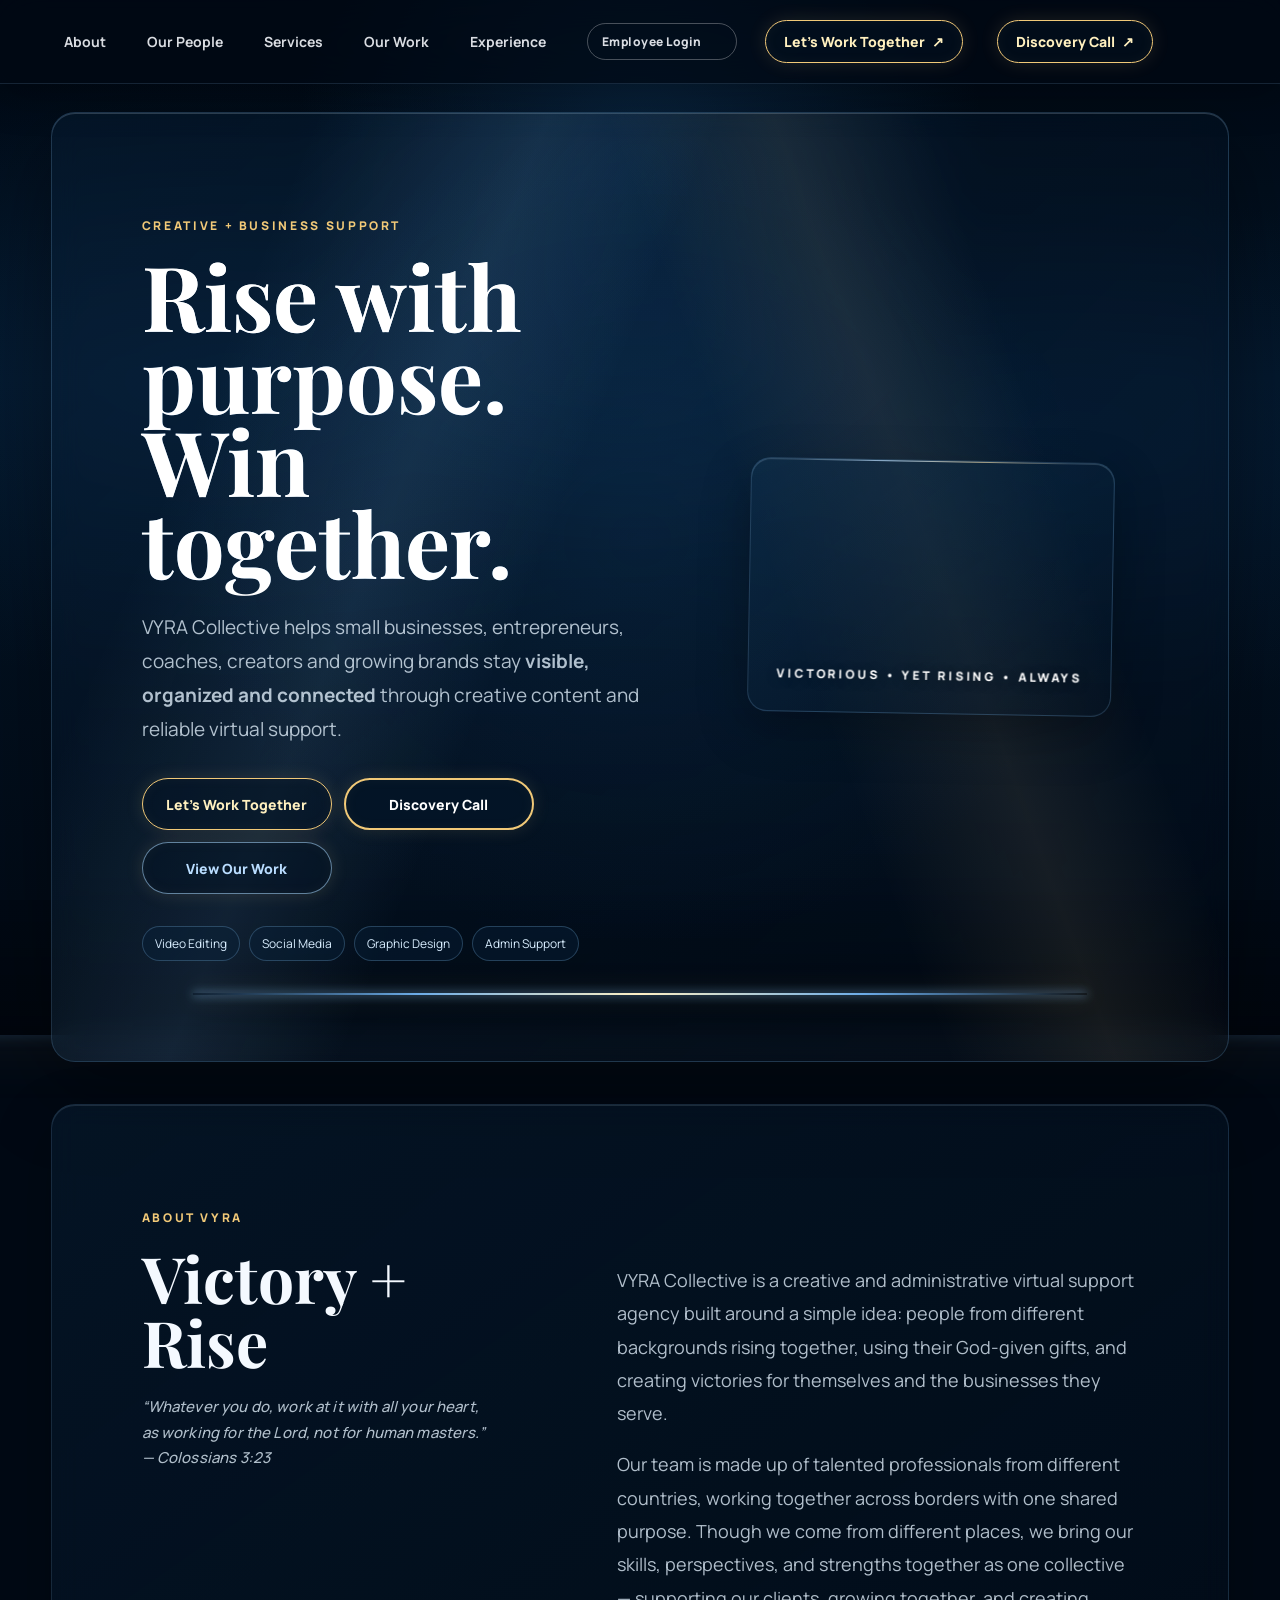
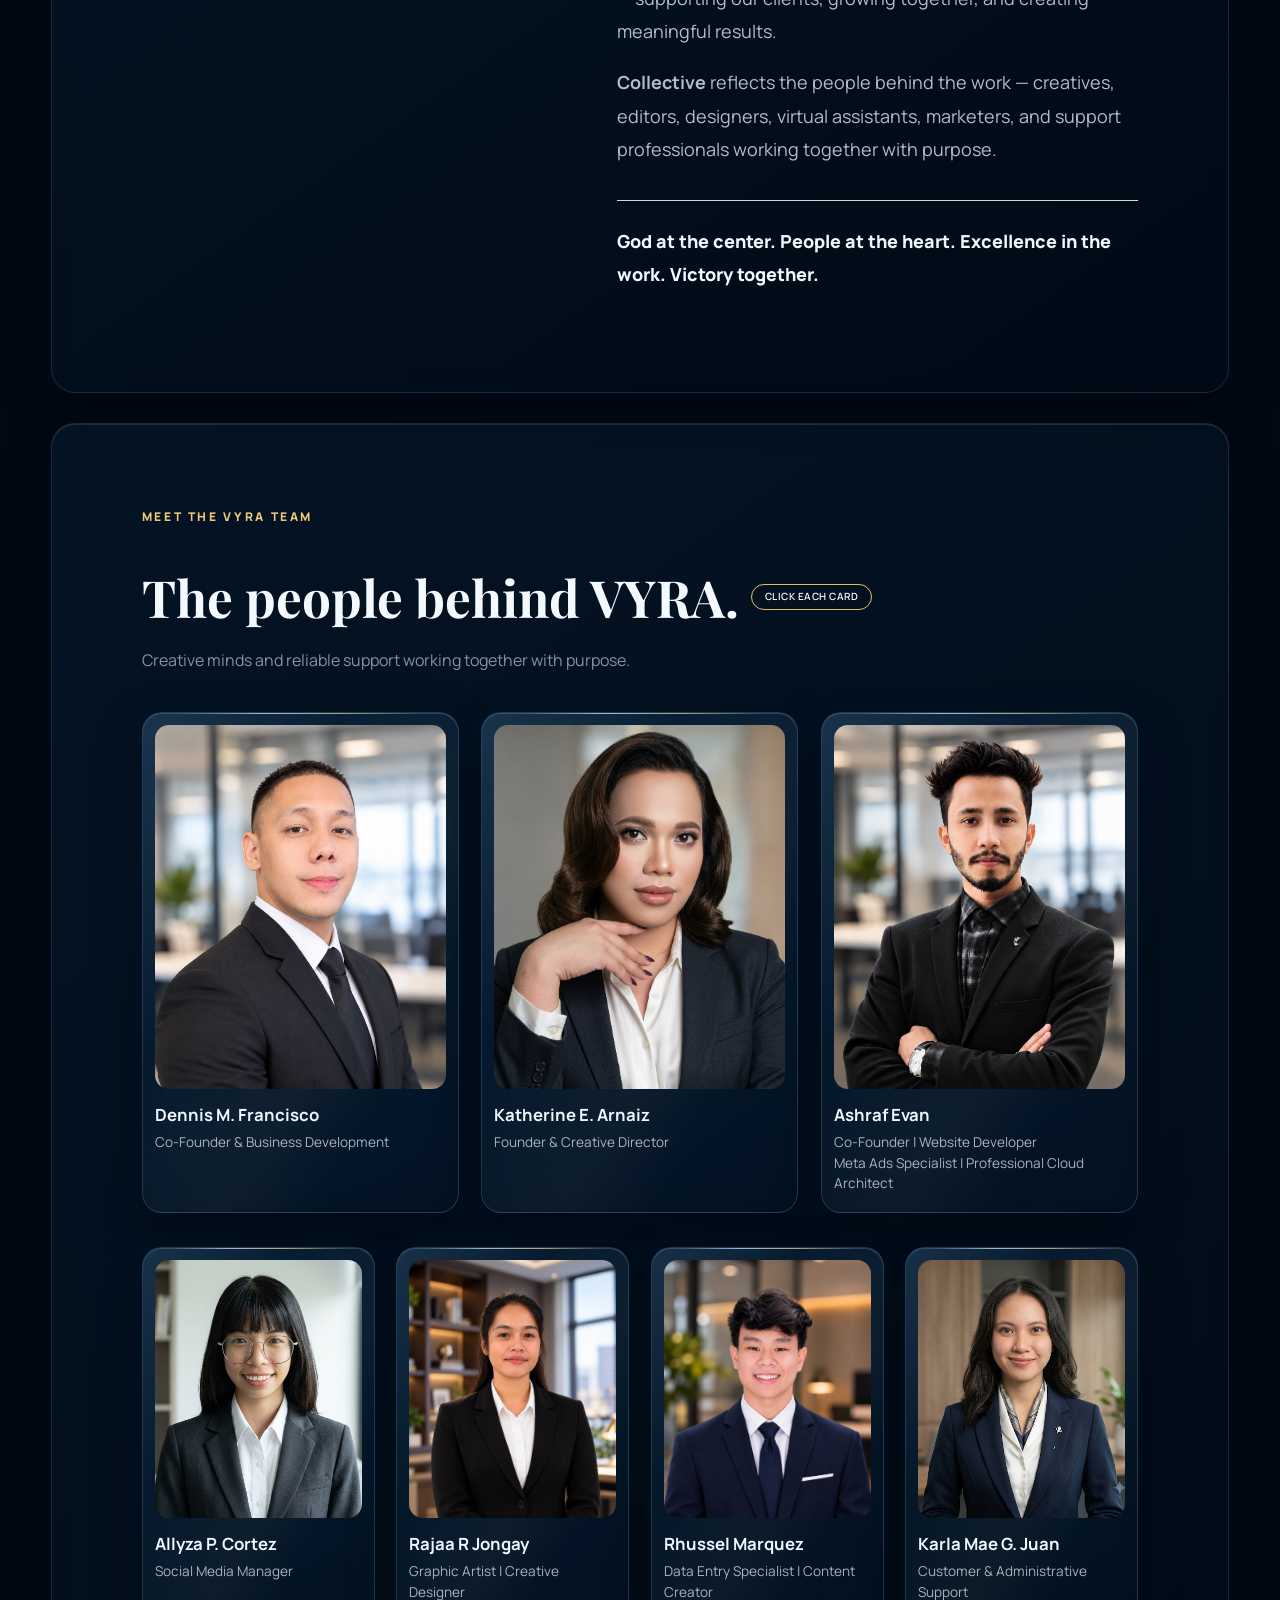
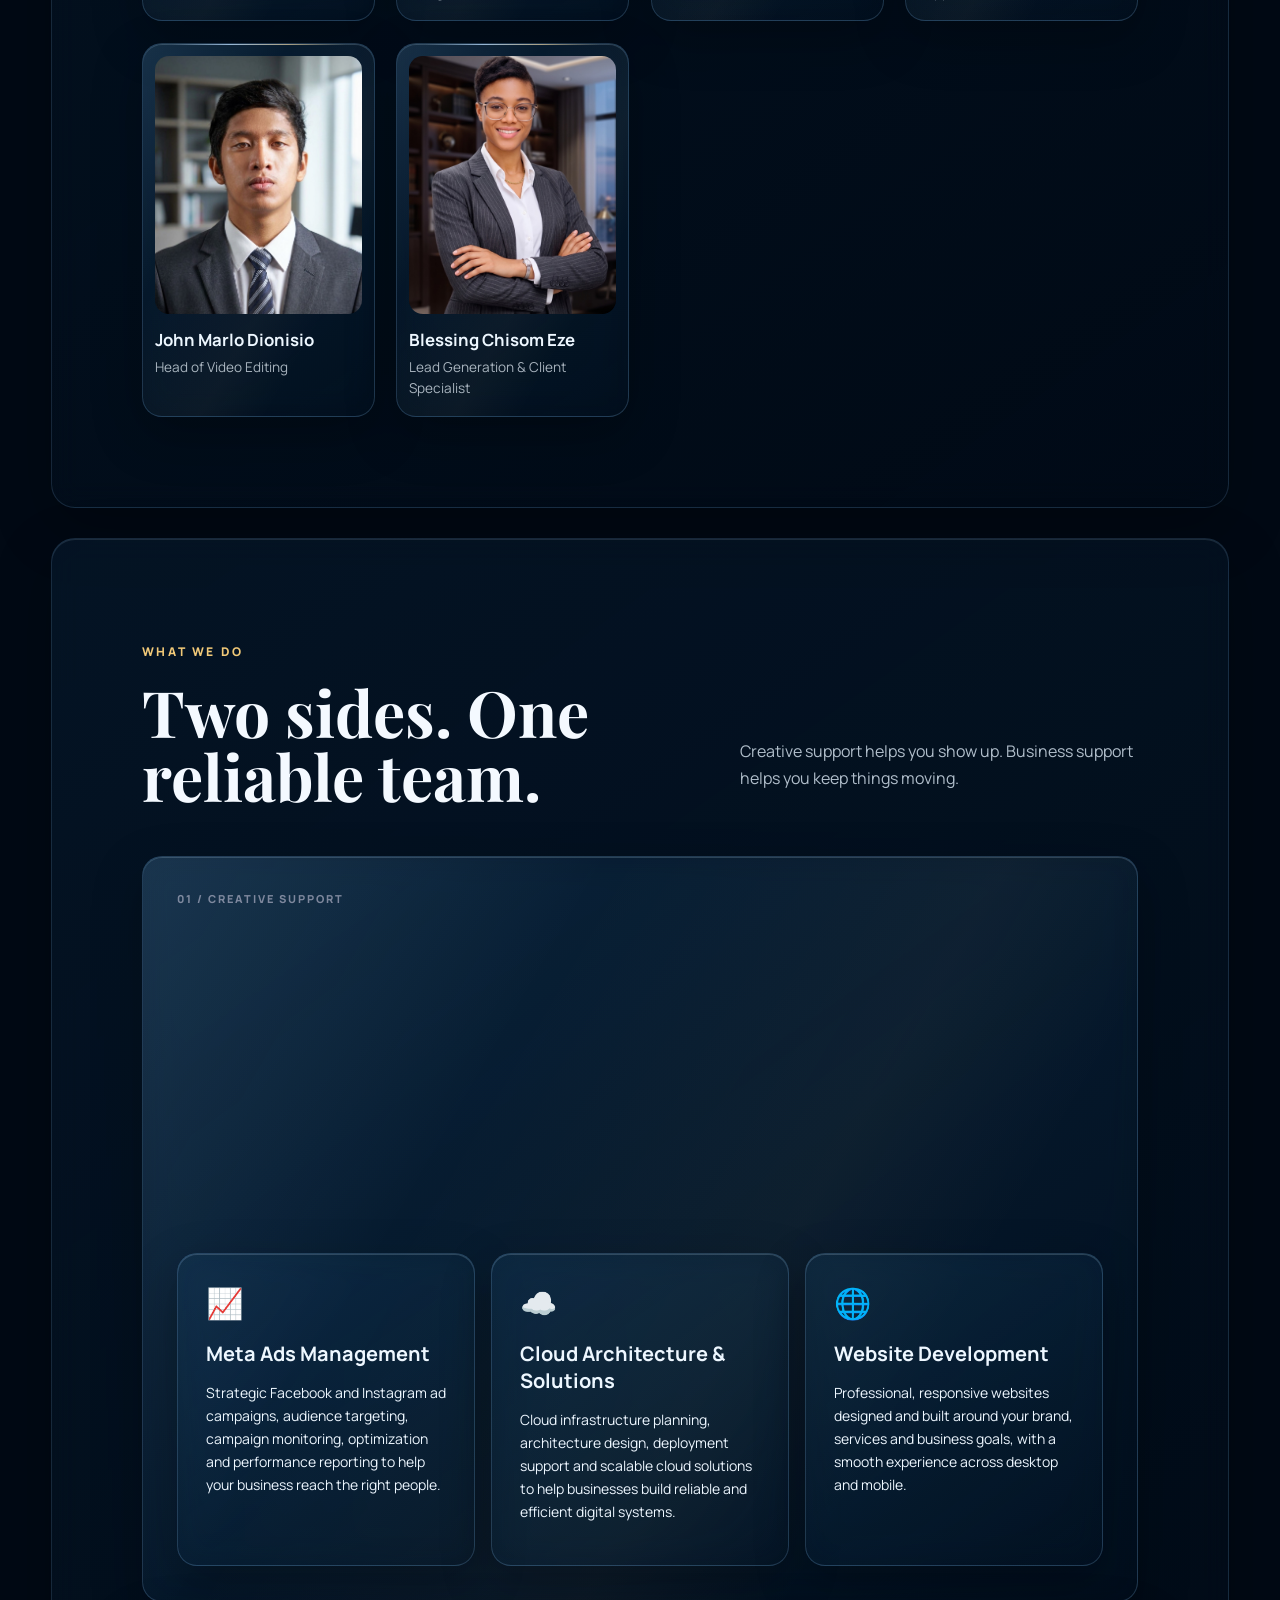
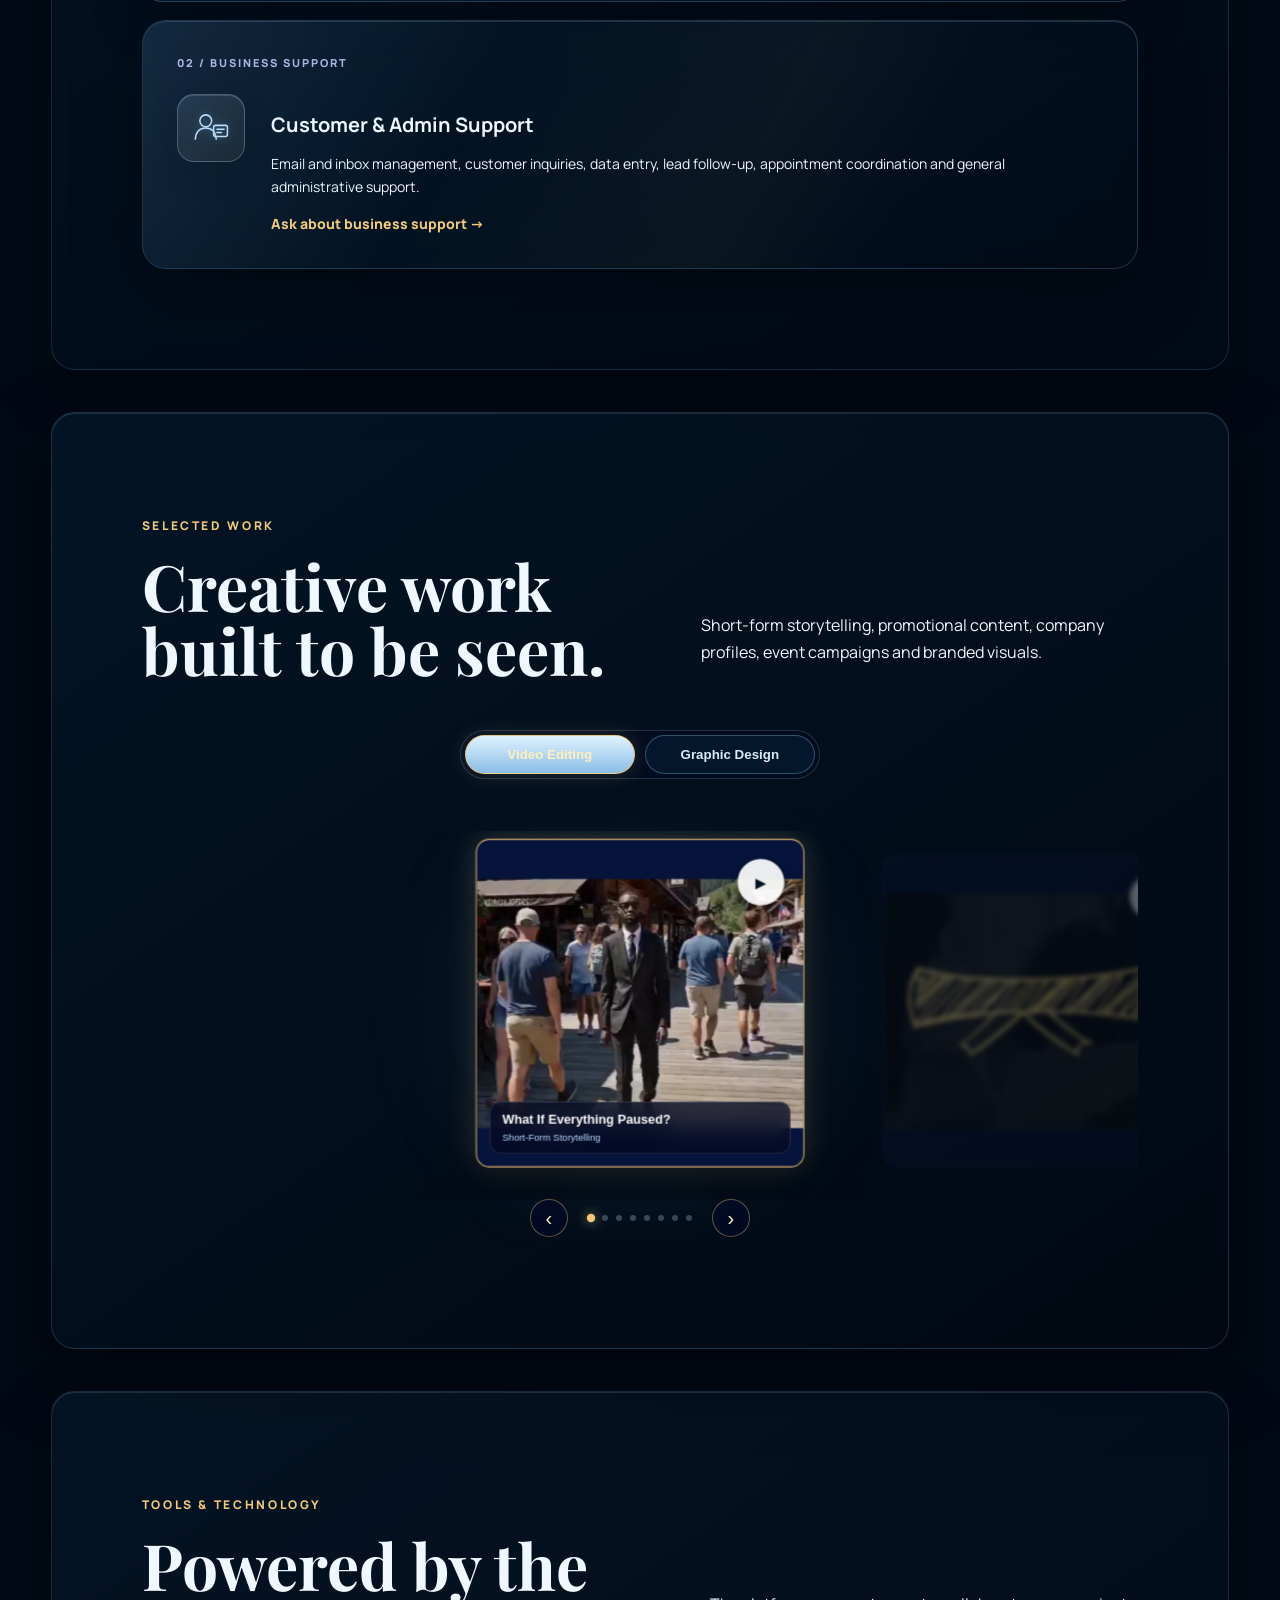
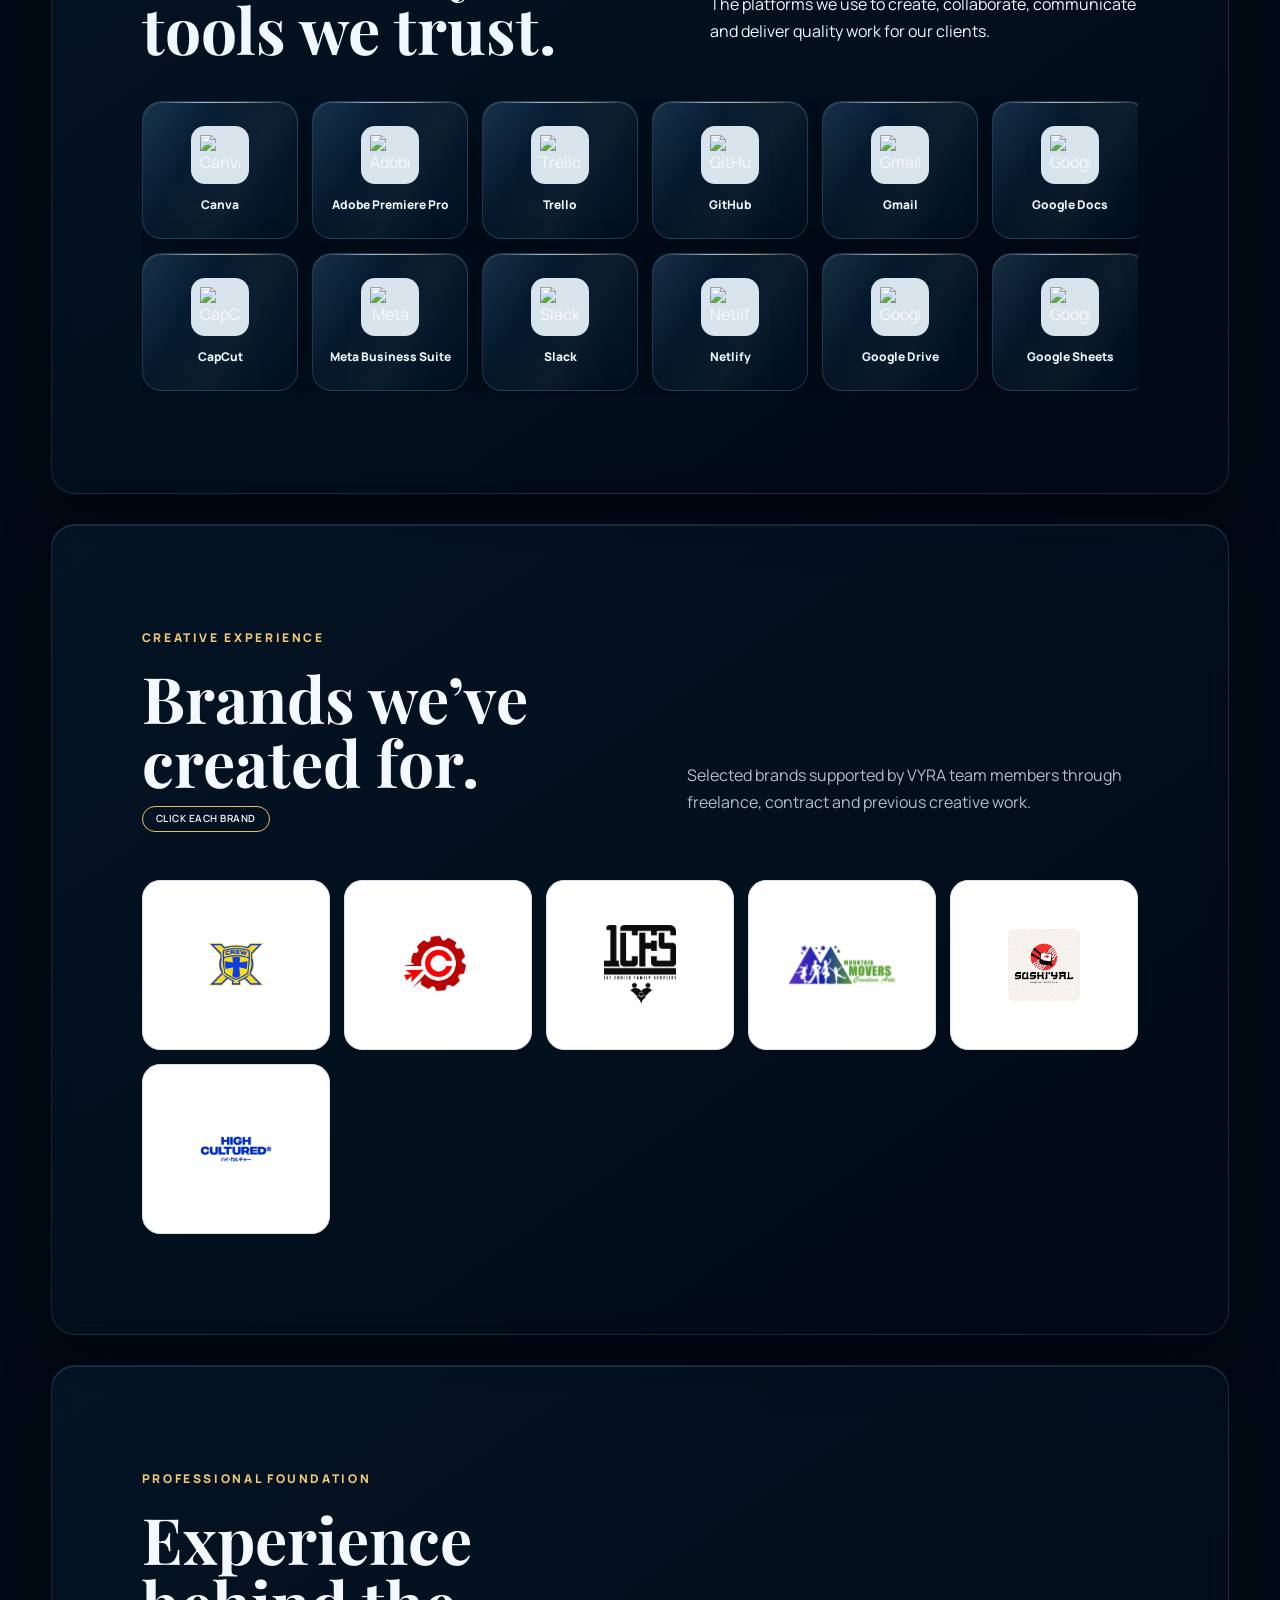
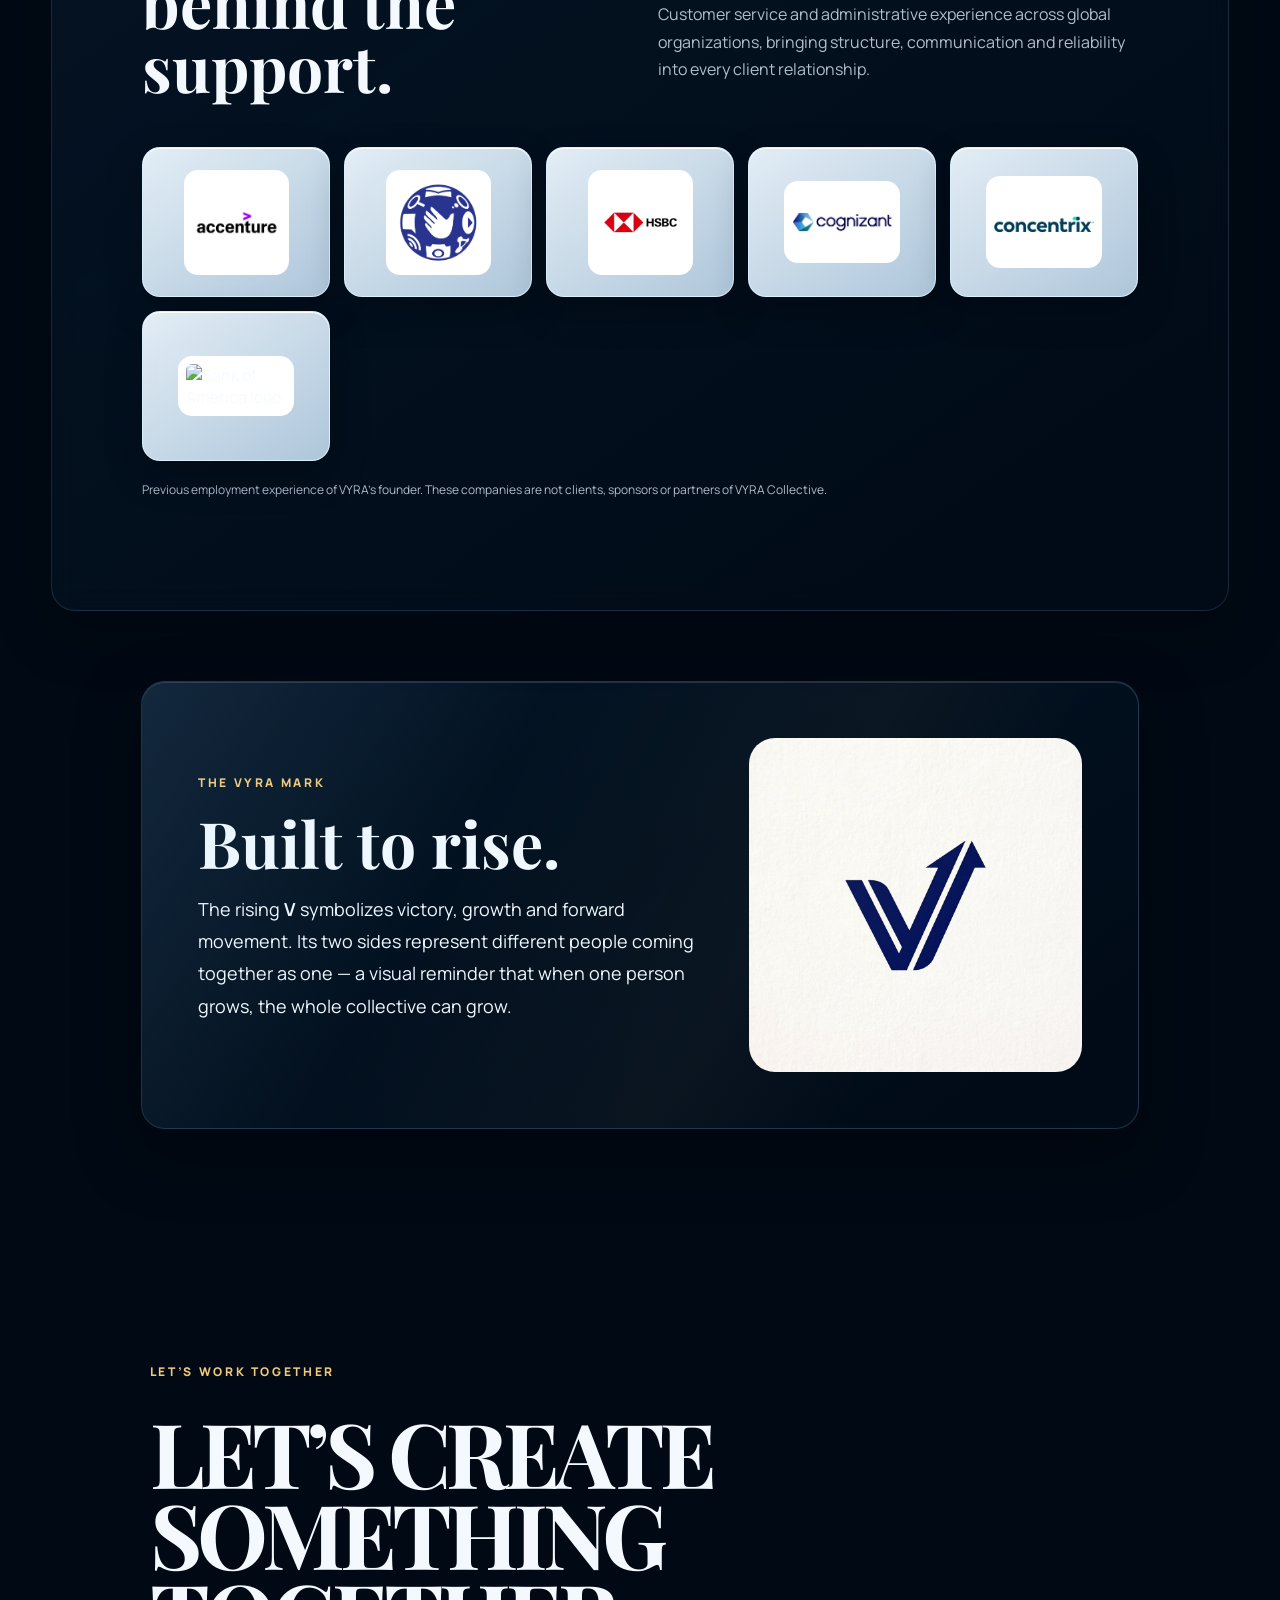
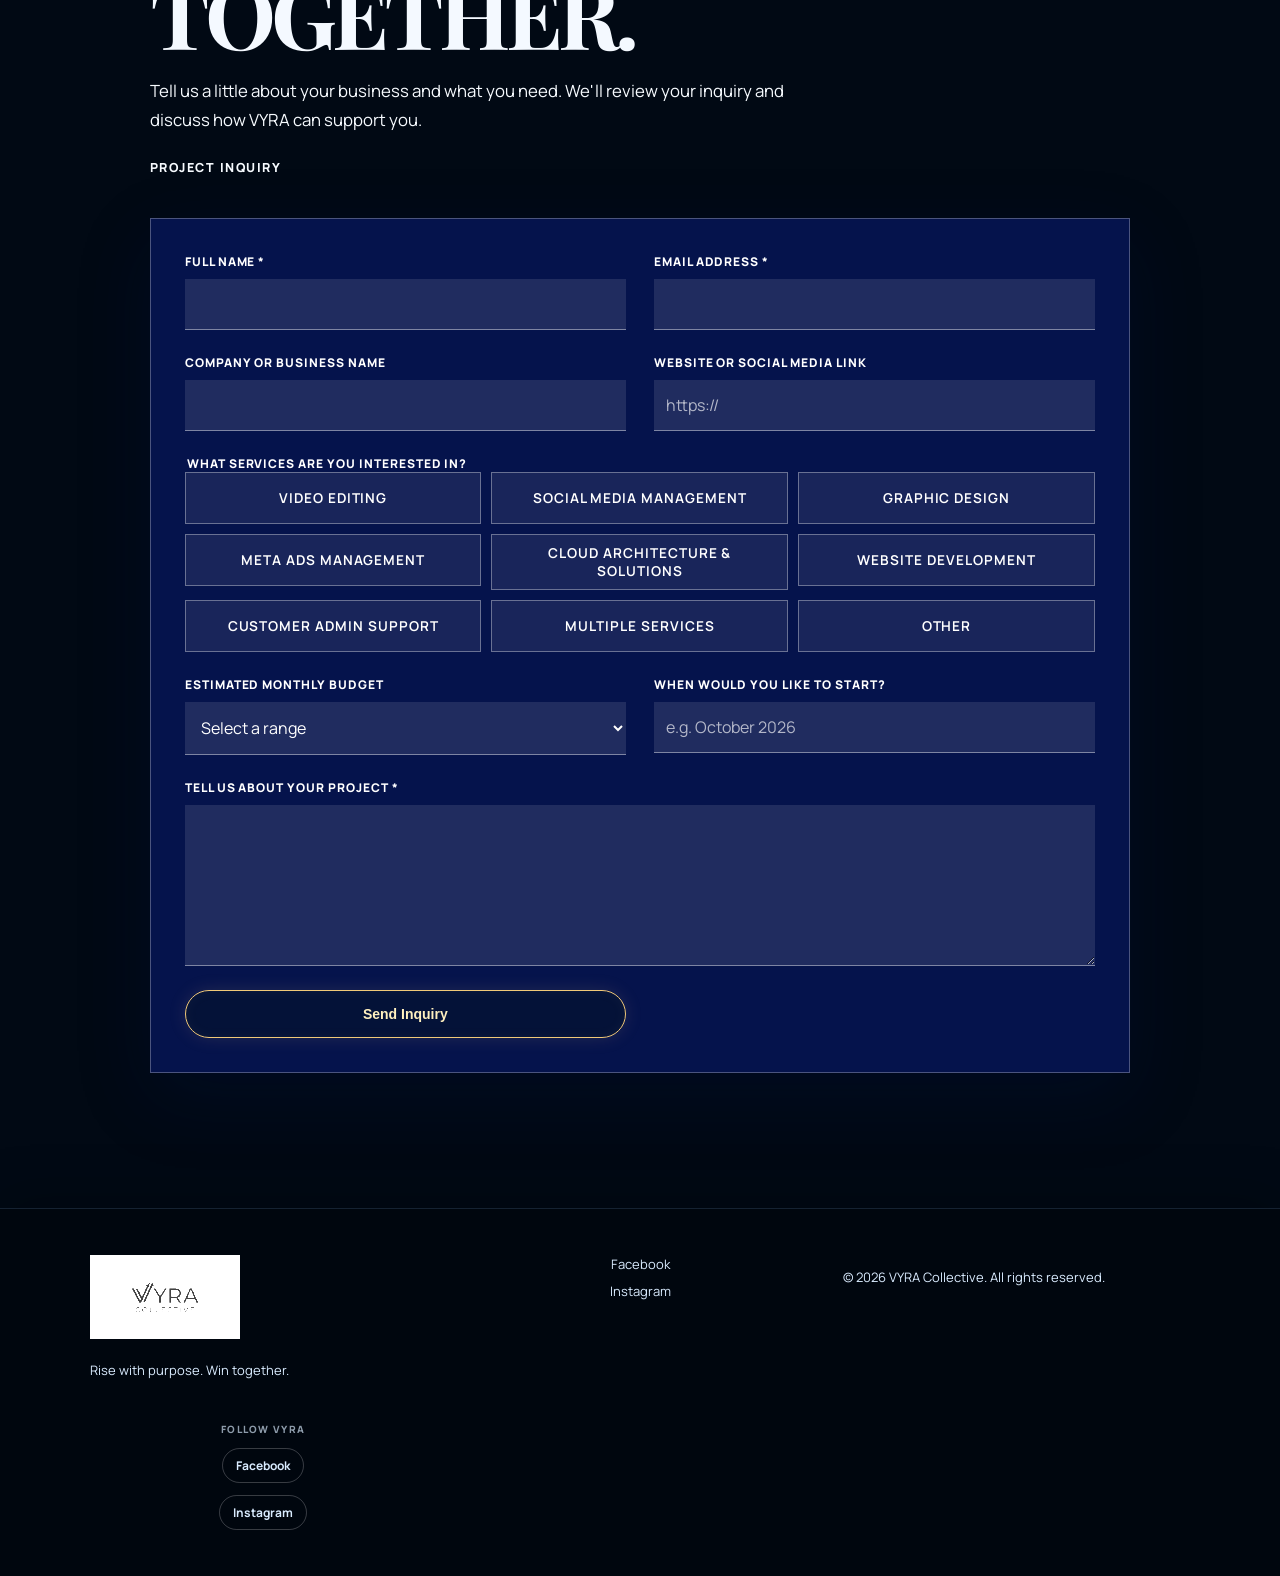
==== commit b2e0bd16: "Add Rye and Fusion logos to brand portfolio" ====
--- a/index.html
+++ b/index.html
@@ -13,7 +13,7 @@
 <section id="team" class="section team-section"><div class="section-kicker">MEET THE VYRA TEAM</div><div class="team-heading"><div class="heading-with-cue"><h2>The people behind VYRA.</h2><span class="section-click-cue">Click Each Card</span></div><p>Creative minds and reliable support working together with purpose.</p></div><div class="leadership-grid"><div class="team-card founder-flip-card" tabindex="0" role="button" aria-label="Katherine E. Arnaiz founder story. Click to flip." aria-pressed="false"><div class="founder-flip-inner"><div class="founder-flip-front"><div class="team-photo"><img src="assets/team/kath.jpeg" alt="Katherine E. Arnaiz"></div><h3>Katherine E. Arnaiz</h3><p>Founder &amp; Creative Director</p><span class="founder-flip-hint">Click to read my story ↻</span></div><div class="founder-flip-back"><div class="founder-story"><h3>Katherine E. Arnaiz</h3><p class="founder-role">Founder &amp; Creative Director, VYRA Collective</p><p>Katherine E. Arnaiz is the Founder and Creative Director of VYRA Collective, bringing more than nine years of experience in customer service, business support, virtual assistance, and creative digital work.</p><p>Her professional journey began in the BPO industry, where she spent nine years working onsite and developed a strong foundation in customer service, communication, problem-solving, professionalism, and working under pressure. Those years taught her something that would later become essential to building her own company: excellent service is not simply about completing a task—it is about understanding people, taking responsibility, and delivering work with care.</p><p>Eventually, Katherine transitioned from the traditional corporate environment into the work-from-home and Virtual Assistant industry. That transition opened the door for her to work with clients and teams across different countries, including Australia, the United States, Singapore, and Korea.</p><p>Her experience expanded far beyond customer service. Over time, she worked across administrative support, social media management, content creation, graphic design, video editing, client communication, project coordination, and digital operations. Working with different businesses, cultures, industries, and expectations gave her a deeper understanding of what business owners truly need from a remote team: people who are dependable, adaptable, proactive, and genuinely invested in the work.</p><p>But VYRA Collective was not built simply because Katherine wanted to start an agency. It was built from everything she learned along the way.</p><p>After years of being the person behind the screen supporting other businesses, she began envisioning something bigger: a company where talented people could grow together, where clients could receive both creative and business support from one dependable team, and where people were valued for more than just the tasks they could complete.</p><p>That vision became <strong>VYRA Collective.</strong></p><p>VYRA represents <strong>Victory + Rise</strong> and carries the belief of being <strong>“Victorious, Yet Rising Always.”</strong> For Katherine, victory does not mean reaching a point where there is nothing left to learn. It means continuing to grow, remaining humble, helping others rise, and pursuing excellence with purpose.</p><p>Her leadership is also deeply rooted in faith. She believes that VYRA is not simply a collection of people who happened to meet, but a team brought together for a purpose. This is why the culture she is building centers on <strong>God at the center, people at the heart, excellence in the work, and victory together.</strong></p><p>Today, Katherine leads VYRA Collective with the perspective of someone who has experienced the journey from employee, to remote professional, to team leader, and ultimately to founder.</p><p>She understands what it means to serve a client because she has spent years doing it herself. She understands what it means to build from the ground up because VYRA began with experience, faith, persistence, and a vision—not a large corporation behind it.</p><p>And as VYRA continues to grow, her mission remains clear:</p><p><strong>To build more than a successful agency—to build a team where people can discover their potential, businesses can find support they can truly rely on, and everyone has the opportunity to rise together.</strong></p><p class="founder-signoff"><strong>Rise with purpose. Win together.</strong></p><p><strong>VYRA was not built overnight.</strong></p><p>Before the team, the services, and the systems you see today, Katherine invested an entire month intentionally <strong>planning, praying, building, testing, and refining VYRA from the ground up.</strong> She worked through the website and its design, carefully considered the people who would become part of the team, developed the company's internal structure, and created the systems that would eventually support both VYRA's team and its clients.</p><p>Many of those systems were tested again and again. Processes were created, adjusted, tested, and sometimes rebuilt completely not simply to make VYRA look like an established company, but to make sure that behind everything people could see was a structure the team could genuinely rely on.</p><p>For Katherine, that month was more than business planning. <strong>It was a season of prayer, preparation, and stewardship.</strong> She wanted to be intentional about what she was building, the people she was bringing into it, and the kind of company VYRA would eventually become.</p><p>And she did not build it entirely alone.</p><p>With <strong>Dennis beside her</strong>, Katherine gained another perspective. While she carried much of the vision, creative direction, people development, and systems behind VYRA, Dennis helped her see the company through the lens of a business owner challenging ideas, strengthening decisions, and helping turn creative vision into something that could also become sustainable and strategically built.</p><p><strong>One carried the vision from her experiences. The other helped strengthen its business foundation. Together, they began turning an idea that had been prayed over, planned, tested, and refined into the VYRA Collective that continues to rise today.</strong></p><span class="founder-flip-hint">Click to return ↻</span></div></div></div></div><div class="team-card founder-flip-card dennis-flip-card" tabindex="0" role="button" aria-label="Dennis M. Francisco co-founder story. Click to flip." aria-pressed="false"><div class="founder-flip-inner"><div class="founder-flip-front"><div class="team-photo"><img src="assets/team/Dennis.jpg" alt="Dennis M. Francisco"></div><h3>Dennis M. Francisco</h3><p>Co-Founder &amp; Business Development</p></div><div class="founder-flip-back"><div class="founder-story"><h3>Dennis M. Francisco</h3><p class="founder-role">Co-Founder &amp; Business Development, VYRA Collective</p><p>Dennis M. Francisco is the Co-Founder and Business Development lead of VYRA Collective, an entrepreneur whose experience has been shaped by building businesses from the ground up, navigating challenges firsthand, and learning what it truly takes to turn an idea into something sustainable.</p><p>As the owner of <strong>Sushiyal</strong> and <strong>High Cultured Philippines</strong>, Dennis understands entrepreneurship beyond strategy and planning. He understands the long hours, uncertainty, discipline, decision-making, and persistence required when building something from nothing.</p><p>His journey in business taught him that growth rarely happens overnight. It is built through consistency, calculated decisions, resilience, and the willingness to keep moving even when the path ahead is not always clear.</p><p>That experience became an important part of what he brings to <strong>VYRA Collective</strong>.</p><p>As Katherine Arnaiz’s business partner, Dennis plays a key role in strengthening the business development and internal operations of VYRA. While Katherine leads the company’s creative direction, vision, and client experience, Dennis helps build the structure behind that vision—developing strategies, improving internal processes, identifying opportunities for growth, and helping the company make sound business decisions as it expands.</p><p>His role is not simply about growing the numbers.</p><p><strong>It is about helping build a company with a strong foundation.</strong></p><p>Dennis believes that a successful business should be able to grow without losing the values, discipline, and people that helped build it. His entrepreneurial experience allows him to look at VYRA from both perspectives: as someone building the company and as a business owner who understands what clients experience behind the scenes.</p><p>Together with Katherine and the VYRA team, he is helping transform VYRA from a vision into an organization designed to create opportunities not only for its clients, but also for the people growing within it.</p><p>For Dennis, business development is ultimately about building something that can last: creating stronger systems, developing people, opening new opportunities, and making sure every step forward has purpose behind it.</p><p><strong>Because meaningful businesses are not simply launched. They are built decision by decision, challenge by challenge, and victory by victory.</strong></p><p class="founder-signoff"><strong>Rise with purpose. Win together.</strong></p><span class="founder-flip-hint">Click to return ↻</span></div></div></div></div><div class="team-card founder-flip-card ashraf-flip-card" tabindex="0" role="button" aria-label="Ashraf Evan professional story. Click to flip." aria-pressed="false"><div class="founder-flip-inner"><div class="founder-flip-front"><div class="team-photo"><img src="assets/team/ashraf-evan.jpg" alt="Ashraf Evan" loading="lazy"></div><h3>Ashraf Evan</h3><p>Co-Founder | Website Developer<br>Meta Ads Specialist | Professional Cloud Architect</p><span class="founder-flip-hint">Click to read my story ↻</span></div><div class="founder-flip-back"><div class="founder-story"><h3>Ashraf Evan</h3><p class="founder-role">Co-Founder | Website Developer | Meta Ads Specialist | Professional Cloud Architect, VYRA Collective</p><p>Ashraf Evan is a Co-Founder of VYRA Collective, bringing together technical expertise, digital innovation, and strategic marketing to help businesses grow in the digital space.</p><p>With a background in <strong>website development, AI development, Meta Ads management, and cloud architecture</strong>, he focuses on building effective digital solutions, developing professional websites, and creating data-driven advertising strategies that help businesses strengthen their online presence.</p><p>As part of VYRA Collective's leadership team, Ashraf plays an important role in driving technological innovation, developing digital infrastructure, and helping clients turn their ideas into functional and impactful online experiences.</p><p>His passion for technology and continuous innovation supports VYRA's mission to empower businesses through creative, administrative, and digital solutions.</p><p class="founder-signoff"><strong>Rise with purpose. Win together.</strong></p><span class="founder-flip-hint">Click to return ↻</span></div></div></div></div></div><div class="team-grid staff-grid"><div class="team-card founder-flip-card allyza-flip-card" tabindex="0" role="button" aria-label="Allyza P. Cortez story. Click to flip." aria-pressed="false"><div class="founder-flip-inner"><div class="founder-flip-front"><div class="team-photo"><img src="assets/team/ally.jpeg" alt="Allyza P. Cortez"></div><h3>Allyza P. Cortez</h3><p>Social Media Manager</p></div><div class="founder-flip-back"><div class="founder-story"><h3>Allyza P. Cortez</h3><p class="founder-role">Social Media Manager, VYRA Collective</p><p>Allyza P. Cortez is a Social Media Manager at VYRA Collective whose story is a reminder that <strong>you do not have to know everything before you begin you simply need the courage and willingness to learn.</strong></p><p>Allyza only began her Virtual Assistant journey this year.</p><p>When she first started, the digital world was completely new to her. Even some of the simplest computer functions things many people might take for granted, including using the right-click button on a mouse were unfamiliar.</p><p>But what stood out was never what Allyza didn't know.</p><p><strong>It was how willing she was to learn.</strong></p><p>With Katherine guiding and training her along the way, Allyza started from the basics. She listened, practiced, asked questions, made mistakes, tried again, and continued showing up.</p><p>Little by little, the things that once felt unfamiliar became part of her everyday work.</p><p>From learning basic tools and navigating different platforms, she progressed into social media management, content-related tasks, client support, and the systems used within VYRA.</p><p>Today, Katherine can confidently entrust Allyza with responsibilities and allow her to work independently on tasks. More importantly, she has grown to the point where she now helps handle <strong>VYRA's own clients</strong>—a responsibility that once may have seemed far beyond where she started.</p><p>Her journey is still beginning, and that is exactly what makes her story meaningful.</p><p>Allyza does not pretend to know everything. She approaches her work with humility, curiosity, and a genuine desire to improve. She is willing to receive correction, learn something new, and keep pursuing growth even when something feels difficult at first.</p><p>At VYRA, we believe potential is not measured only by how much someone already knows.</p><p>Sometimes, potential is found in the person who says, <strong>“I don't know how to do this yet, but I'm willing to learn.”</strong></p><p>Allyza represents that kind of growth.</p><p>From learning the basics of using a computer to becoming someone trusted with real responsibilities and real clients, her progress proves how much can change when someone is given an opportunity, receives the right guidance, and chooses to take learning seriously.</p><p>She is still learning.<br>She is still developing.<br>She is still rising.</p><p>And there is something powerful about watching a beginner slowly become someone others can depend on.</p><p>Her story at VYRA has only just begun, but she has already shown us an important lesson:</p><p><strong>Never underestimate where a willing heart, consistent effort, and the courage to start can take you.</strong></p><p><strong>You don't have to start as an expert. You just have to be willing to start—and keep rising.</strong></p><p class="founder-signoff"><strong>Rise with purpose. Win together.</strong></p><span class="founder-flip-hint">Click to return ↻</span></div></div></div></div><div class="team-card founder-flip-card rajaa-flip-card" tabindex="0" role="button" aria-label="Rajaa R Jongay professional story. Click to flip." aria-pressed="false"><div class="founder-flip-inner"><div class="founder-flip-front"><div class="team-photo"><img src="assets/team/Rajaa.jpeg" alt="Rajaa R Jongay" loading="lazy"></div><h3>Rajaa R Jongay</h3><p>Graphic Artist | Creative Designer</p><span class="founder-flip-hint">Click to read my story ↻</span></div><div class="founder-flip-back"><div class="founder-story"><h3>Rajaa R Jongay</h3><p class="founder-role">Graphic Artist | Creative Designer, VYRA Collective</p><p>Rajaa R. Jongay is a Graphic Artist at VYRA Collective, bringing creativity and visual storytelling into every project she handles.</p><p>She specializes in creating <strong>visually engaging designs</strong> that communicate brand messages, capture attention, and maintain a consistent visual identity. From social media graphics and promotional materials to creative layouts and digital marketing assets, she helps transform ideas into compelling visual content.</p><p>With an eye for detail and a passion for creativity, Rajaa contributes to delivering designs that align with each client's brand identity and marketing goals.</p><p>As part of VYRA Collective, she is dedicated to helping businesses stand out through thoughtful, creative, and impactful visual design.</p><p class="founder-signoff"><strong>Rise with purpose. Win together.</strong></p><span class="founder-flip-hint">Click to return ↻</span></div></div></div></div><div class="team-card founder-flip-card rhussel-flip-card" tabindex="0" role="button" aria-label="Rhussel Marquez professional story. Click to flip." aria-pressed="false"><div class="founder-flip-inner"><div class="founder-flip-front"><div class="team-photo"><img src="assets/team/rhussel.jpeg" alt="Rhussel Marquez" loading="lazy"></div><h3>Rhussel Marquez</h3><p>Data Entry Specialist | Content Creator</p><span class="founder-flip-hint">Click to read my story ↻</span></div><div class="founder-flip-back"><div class="founder-story"><h3>Rhussel Marquez</h3><p class="founder-role">Data Entry Specialist | Content Creator, VYRA Collective</p><p>Rhussel Marquez supports VYRA Collective through accurate data entry and creative content development. He helps keep information organized, maintain reliable records, and create engaging content that supports each client’s communication and digital presence.</p><p>With attention to detail and a creative approach, Rhussel contributes to the team’s commitment to dependable support and purposeful work.</p><p class="founder-signoff"><strong>Rise with purpose. Win together.</strong></p><span class="founder-flip-hint">Click to return ↻</span></div></div></div></div><div class="team-card founder-flip-card karla-flip-card" tabindex="0" role="button" aria-label="Karla Mae G. Juan growth story. Click to flip." aria-pressed="false"><div class="founder-flip-inner"><div class="founder-flip-front"><div class="team-photo"><img src="assets/team/karla.jpeg" alt="Karla Mae G. Juan"></div><h3>Karla Mae G. Juan</h3><p>Customer &amp; Administrative Support</p></div><div class="founder-flip-back"><div class="founder-story"><h3>Karla Mae G. Juan</h3><p class="founder-role">Customer &amp; Administrative Support, VYRA Collective</p><p>Karla Mae G. Juan’s journey with VYRA is a reminder that <strong>growth does not always begin with confidence. Sometimes, it begins with someone simply choosing to keep trying.</strong></p><p>When Karla first started, she was naturally shy and hesitant to speak on her own. Learning new processes took time, and there were moments when she needed instructions repeated, tasks demonstrated again, and someone beside her to guide her through each step.</p><p>Katherine saw something beyond those struggles.</p><p>Instead of focusing on what Karla could not do yet, she recognized the qualities that were already there: <strong>her willingness to listen, her respect for processes, her attention to instructions, her organization, and most importantly, her genuine desire to improve.</strong></p><p>Katherine personally trained and guided Karla throughout her journey and continues to mentor her as she takes on greater responsibilities within VYRA.</p><p>Because at VYRA, we believe that <strong>you don't have to be great at everything to become valuable at something.</strong></p><p>Everyone has their own strengths waiting to be discovered.</p><p>For Karla, those strengths became clearer through <strong>organization, following systems and procedures, administrative work, customer engagement, and making sure responsibilities are handled properly and consistently.</strong></p><p>Today, the same person who once struggled with confidence is now <strong>communicating with customers, assisting with administrative responsibilities, following internal systems, and helping handle VYRA's clients.</strong></p><p>She may have started quietly, but she did not stay where she started.</p><p>Karla continued learning. She continued showing up. She allowed herself to be corrected, guided, and challenged and little by little, the things that once felt difficult became responsibilities she could handle with greater independence.</p><p>Her journey is still continuing, and Katherine is still there to guide and mentor her. But Karla is no longer simply learning how to do the work.</p><p><strong>She is becoming someone the team can trust with the work.</strong></p><p>Her story represents something deeply important to VYRA:</p><p><strong>Not everyone grows at the same speed. Not everyone carries the same strengths. You don't have to be the loudest, the fastest, or the person who knows everything from the beginning. What matters is having the humility to learn, the discipline to keep going, and the courage to become better than the person you were yesterday.</strong></p><p>Karla started as someone who needed guidance at almost every step.</p><p>Today, she is helping serve the very clients VYRA was built to support.</p><p><strong>She didn't have to become someone else to grow. She simply had to discover what she was capable of and keep going.</strong></p><span class="founder-flip-hint">Click to return ↻</span></div></div></div></div><div class="team-card founder-flip-card marlo-flip-card" tabindex="0" role="button" aria-label="John Marlo Dionisio video editing story. Click to flip." aria-pressed="false"><div class="founder-flip-inner"><div class="founder-flip-front"><div class="team-photo"><img src="assets/team/marlo.jpeg" alt="John Marlo Dionisio"></div><h3>John Marlo Dionisio</h3><p>Head of Video Editing</p></div><div class="founder-flip-back"><div class="founder-story"><h3>John Marlo Dionisio</h3><p class="founder-role">Head of Video Editing, VYRA Collective</p><p>With over <strong>10 years of professional experience in video editing</strong>, John Marlo Dionisio brings a decade of creativity, technical expertise, and visual storytelling to VYRA Collective. Throughout his career, he has worked with both <strong>local and international clients</strong>, transforming raw footage, concepts, and ideas into polished content that communicates, connects, and leaves an impact.</p><p>His years in the industry have strengthened his expertise in <strong>video editing, storytelling, pacing, transitions, sound design, visual composition, and creative direction</strong>. More than simply putting clips together, Marlo understands how to shape footage into a story and bring a client's vision to life.</p><p>As the creative industry continues to evolve, Marlo continues to evolve with it. After years of mastering traditional video editing, he has expanded his skill set through <strong>AI prompting and AI-assisted content creation</strong>. This additional expertise allows him to combine his strong editing foundation with new creative technology while keeping his experience, creativity, and human judgment at the center of every project.</p><p>As <strong>Head of Video Editing at VYRA Collective</strong>, Marlo helps lead the quality and creative direction of the team's video projects while also sharing the knowledge he has built throughout more than a decade in the industry.</p><p>Marlo is also the <strong>husband and creative partner of VYRA Founder Katherine E. Arnaiz</strong>. Together, they have turned years of individual experience into a shared vision—building VYRA not only as a business, but as a team committed to continuous growth, excellence, creativity, and purpose.</p><p><strong>Ten years of experience built his foundation. Continuous learning keeps him growing. And every new skill becomes another way to create something better.</strong></p><span class="founder-flip-hint">Click to return ↻</span></div></div></div></div><div class="team-card founder-flip-card blessing-flip-card" tabindex="0" role="button" aria-label="Blessing Chisom Eze story. Click to flip." aria-pressed="false"><div class="founder-flip-inner"><div class="founder-flip-front"><div class="team-photo"><img src="assets/team/blessing.jpeg" alt="Blessing Chisom Eze"></div><h3>Blessing Chisom Eze</h3><p>Lead Generation &amp; Client Specialist</p></div><div class="founder-flip-back"><div class="founder-story"><h3>Blessing Chisom Eze</h3><p class="founder-role">Lead Generation &amp; Client Specialist, VYRA Collective</p><p>Blessing Chisom Eze’s journey with VYRA is proof that <strong>distance does not determine connection, and borders do not limit what people with the same purpose can build together.</strong></p><p>Coming from a different country, Blessing may be miles away from Katherine and other members of the VYRA team but from the beginning, Katherine saw something in her that went beyond location, experience, or a résumé.</p><p><strong>She saw potential.</strong></p><p>Blessing demonstrated a natural ability to <strong>research and source leads, recognize patterns, work with structure, communicate with prospects, and approach outreach with intention</strong>. But what stood out even more was her dedication to learning and understanding the purpose behind the work.</p><p>Because outreach at VYRA is not simply about finding names, sending messages, or reaching a certain number of leads.</p><p>It is about <strong>building genuine connections.</strong></p><p>It means understanding the person or business behind every lead, identifying where VYRA can genuinely provide support, communicating with respect, following up with purpose, and creating the first bridge between a potential client and the VYRA team.</p><p>Katherine recognized that Blessing carried something equally important: <strong>a humble and teachable heart.</strong></p><p>She was willing to listen, receive guidance, understand VYRA's systems, and continuously improve. More importantly, Katherine saw that Blessing shared something with the team that cannot simply be taught through training.</p><p><strong>The same heart for people and the same desire to grow with purpose.</strong></p><p>Today, Blessing supports VYRA through <strong>lead generation, prospect research, outreach, follow-ups, initial client communication, and helping create opportunities for meaningful business relationships.</strong></p><p>Her role represents the beginning of many client journeys with VYRA. Before the discovery call, before the proposal, and before a client officially becomes part of the VYRA family, there is often someone doing the quiet work of researching, reaching out, listening, and opening that first door.</p><p>Blessing helps open that door.</p><p>And while she continues to grow in her role, VYRA continues to invest in her growth as well because we believe that <strong>when you find people who share your purpose, you don't allow distance to become a barrier. You build the connection, develop the potential, and rise together.</strong></p><p>Blessing's story reminds us that VYRA was never meant to be defined by one location or one country.</p><p><strong>It is a collective of people from different places, connected by the same purpose, the same heart to serve, and the willingness to grow together.</strong></p><p><strong>Different country. Different journey. One team. One purpose.</strong></p><span class="founder-flip-hint">Click to return ↻</span></div></div></div></div></div></section>
 <section id="services" class="section services-section"><div class="section-head"><div><span class="section-kicker">WHAT WE DO</span><h2>Two sides. One reliable team.</h2></div><p>Creative support helps you show up. Business support helps you keep things moving.</p></div><div class="service-groups"><article class="service-group"><div class="group-label">01 / CREATIVE SUPPORT</div><div class="service-grid"><div class="service-card"><span>🎬</span><h3>Video Editing</h3><p>Reels, TikToks, YouTube Shorts, promotional videos and social media edits designed to keep attention.</p></div><div class="service-card"><span>📱</span><h3>Social Media Management</h3><p>Content planning, captions, scheduling, posting, content calendars and day-to-day account support.</p></div><div class="service-card"><span>🎨</span><h3>Graphic Design</h3><p>Social media graphics, carousels, flyers, promotional materials, thumbnails and branded content.</p></div><div class="service-card"><span>📈</span><h3>Meta Ads Management</h3><p>Strategic Facebook and Instagram ad campaigns, audience targeting, campaign monitoring, optimization and performance reporting to help your business reach the right people.</p></div><div class="service-card"><span>☁️</span><h3>Cloud Architecture &amp; Solutions</h3><p>Cloud infrastructure planning, architecture design, deployment support and scalable cloud solutions to help businesses build reliable and efficient digital systems.</p></div><div class="service-card"><span>🌐</span><h3>Website Development</h3><p>Professional, responsive websites designed and built around your brand, services and business goals, with a smooth experience across desktop and mobile.</p></div></div></article><article class="service-group dark"><div class="group-label">02 / BUSINESS SUPPORT</div><div class="business-card"><div class="big-icon">💻</div><div><h3>Customer & Admin Support</h3><p>Email and inbox management, customer inquiries, data entry, lead follow-up, appointment coordination and general administrative support.</p><a href="#inquiry">Ask about business support →</a></div></div></article></div></section>
 <section id="work" class="section work-section"><div class="section-head"><div><span class="section-kicker">SELECTED WORK</span><h2>Creative work built to be seen.</h2></div><p>Short-form storytelling, promotional content, company profiles, event campaigns and branded visuals.</p></div><div class="tabs" role="tablist"><button class="tab active" data-target="videos">Video Editing</button><button class="tab" data-target="graphics">Graphic Design</button></div><div class="portfolio-panel active" id="videos"><div class="video-grid"><button class="video-card" data-video="assets/video/what-if-paused.mp4" data-title="What If Everything Paused? — Short-Form Storytelling"><img src="assets/video/what-if-paused.jpg" alt="What If Everything Paused video sample"><span class="play">▶</span><div><b>What If Everything Paused?</b><small>Short-Form Storytelling</small></div></button><button class="video-card" data-video="assets/video/college-isnt-only-way.mp4" data-title="College Isn’t the Only Way — Educational Reel"><img src="assets/video/college-isnt-only-way.jpg" alt="College Isn't the Only Way video sample"><span class="play">▶</span><div><b>College Isn’t the Only Way</b><small>Educational Reel</small></div></button><button class="video-card" data-video="assets/video/commission-incentive.mp4" data-title="$2.7M Commission & Incentive — Promotional Edit"><img src="assets/video/commission-incentive.jpg" alt="Commission and incentive video sample"><span class="play">▶</span><div><b>$2.7M Commission & Incentive</b><small>Promotional / Ads Editing</small></div></button><button class="video-card" data-video="assets/video/1cfs-shop.mp4" data-title="1st Choice Family Services — Service Business Reel"><img src="assets/video/1cfs-shop.jpg" alt="1st Choice Family Services reel"><span class="play">▶</span><div><b>1st Choice Family Services</b><small>Service Business Reel</small></div></button><button class="video-card" data-video="assets/video/fingerprinting-reel.mp4" data-title="Fingerprinting Service — Promotional Reel"><img src="assets/video/fingerprinting-reel.jpg" alt="Fingerprinting promotional reel"><span class="play">▶</span><div><b>Fingerprinting Service</b><small>Promotional Reel</small></div></button><button class="video-card" data-video="assets/video/five-people-rule.mp4" data-title="The 5 People Rule — Personal Brand Content"><img src="assets/video/five-people-rule.jpg" alt="The 5 People Rule video sample"><span class="play">▶</span><div><b>The 5 People Rule</b><small>Personal Brand / Educational</small></div></button><button class="video-card wide" data-video="assets/video/industrial-profile.mp4" data-title="Industrial Surface Finishing — Company Profile"><img src="assets/video/industrial-profile.jpg" alt="Industrial Surface Finishing company profile"><span class="play">▶</span><div><b>Industrial Surface Finishing</b><small>Corporate Company Profile</small></div></button><button class="video-card wide" data-video="assets/video/msc-pork-ribs.mp4" data-title="MSC Pork Ribs — Food & Product Content"><img src="assets/video/msc-pork-ribs.jpg" alt="MSC Pork Ribs video sample"><span class="play">▶</span><div><b>MSC Pork Ribs</b><small>Food / Product Reel</small></div></button></div></div><div class="portfolio-panel" id="graphics"><div class="graphics-grid"><button class="graphic-card" data-image="assets/graphics/g1.jpg"><img src="assets/graphics/g1.jpg" alt="Wealth Activation Retreat speaker flyer"><span>Event Campaign Design</span></button><button class="graphic-card" data-image="assets/graphics/g2.jpg"><img src="assets/graphics/g2.jpg" alt="Wealth Activation Retreat speaker flyer"><span>Event Campaign Design</span></button><button class="graphic-card" data-image="assets/graphics/g3.jpg"><img src="assets/graphics/g3.jpg" alt="Wealth Activation Retreat host flyer"><span>Event Campaign Design</span></button><button class="graphic-card" data-image="assets/graphics/g4.jpg"><img src="assets/graphics/g4.jpg" alt="Dry Right NI promotional graphic"><span>Promotional Social Graphic</span></button><button class="graphic-card" data-image="assets/graphics/g5.jpg"><img src="assets/graphics/g5.jpg" alt="Mountain Movers social media graphic"><span>Social Media Graphic</span></button><button class="graphic-card" data-image="assets/graphics/g6.jpg"><img src="assets/graphics/g6.jpg" alt="True Wealth Conversation flyer"><span>Event Flyer Design</span></button></div></div></section>
-<section class="section brands-section"><div class="section-head"><div><span class="section-kicker">CREATIVE EXPERIENCE</span><div class="heading-with-cue"><h2>Brands we’ve created for.</h2><span class="section-click-cue">Click Each Brand</span></div></div><p>Selected brands supported by VYRA team members through freelance, contract and previous creative work.</p></div><div class="logo-wall creative-logos"><a class="brand-link-card" href="https://www.facebook.com/LWCCPraiseTeam" target="_blank" rel="noopener noreferrer" aria-label="Visit OxyCrew Facebook page"><img src="assets/logos/oxycrew.png" alt="OxyCrew logo"></a><a class="brand-link-card" href="https://www.facebook.com/clicknamicsphilippines" target="_blank" rel="noopener noreferrer" aria-label="Visit Clicknamics Philippines Facebook page"><img src="assets/logos/creative2.jpg" alt="Clicknamics Philippines logo"></a><a class="brand-link-card" href="https://www.facebook.com/1stChoiceFamilyService" target="_blank" rel="noopener noreferrer" aria-label="Visit 1st Choice Family Service Facebook page"><img src="assets/logos/creative4.jpg" alt="1st Choice Family Service logo"></a><a class="brand-link-card" href="https://www.instagram.com/mmcadance/" target="_blank" rel="noopener noreferrer" aria-label="Visit Mountain Movers Creative Arts Instagram page"><img src="assets/logos/mountain-movers.png" alt="Mountain Movers Creative Arts logo"></a><a class="brand-link-card sushiyal-brand-card" href="https://www.facebook.com/sushiyalphp" target="_blank" rel="noopener noreferrer" aria-label="Visit Sushiyal Facebook page"><img src="assets/logos/SUSHI.jpg" alt="Sushiyal logo"></a><a class="brand-link-card highcultured-brand-card" href="https://www.facebook.com/HighCulturedPH" target="_blank" rel="noopener noreferrer" aria-label="Visit High Cultured Philippines Facebook page"><img src="assets/logos/HC.jpg" alt="High Cultured Philippines logo"></a></div></section>
+<section class="section brands-section"><div class="section-head"><div><span class="section-kicker">CREATIVE EXPERIENCE</span><div class="heading-with-cue"><h2>Brands we’ve created for.</h2><span class="section-click-cue">Click Each Brand</span></div></div><p>Selected brands supported by VYRA team members through freelance, contract and previous creative work.</p></div><div class="logo-wall creative-logos"><a class="brand-link-card" href="https://www.facebook.com/LWCCPraiseTeam" target="_blank" rel="noopener noreferrer" aria-label="Visit OxyCrew Facebook page"><img src="assets/logos/oxycrew.png" alt="OxyCrew logo"></a><a class="brand-link-card" href="https://www.facebook.com/clicknamicsphilippines" target="_blank" rel="noopener noreferrer" aria-label="Visit Clicknamics Philippines Facebook page"><img src="assets/logos/creative2.jpg" alt="Clicknamics Philippines logo"></a><a class="brand-link-card" href="https://www.facebook.com/1stChoiceFamilyService" target="_blank" rel="noopener noreferrer" aria-label="Visit 1st Choice Family Service Facebook page"><img src="assets/logos/creative4.jpg" alt="1st Choice Family Service logo"></a><a class="brand-link-card" href="https://www.instagram.com/mmcadance/" target="_blank" rel="noopener noreferrer" aria-label="Visit Mountain Movers Creative Arts Instagram page"><img src="assets/logos/mountain-movers.png" alt="Mountain Movers Creative Arts logo"></a><a class="brand-link-card sushiyal-brand-card" href="https://www.facebook.com/sushiyalphp" target="_blank" rel="noopener noreferrer" aria-label="Visit Sushiyal Facebook page"><img src="assets/logos/SUSHI.jpg" alt="Sushiyal logo"></a><a class="brand-link-card highcultured-brand-card" href="https://www.facebook.com/HighCulturedPH" target="_blank" rel="noopener noreferrer" aria-label="Visit High Cultured Philippines Facebook page"><img src="assets/logos/HC.jpg" alt="High Cultured Philippines logo"></a><div><img src="assets/logos/rye.jpeg" alt="Rye logo"></div><div><img src="assets/logos/fusion.jpg" alt="Fusion Events logo"></div></div></section>
 <section id="experience" class="section experience-section"><div class="section-head"><div><span class="section-kicker">PROFESSIONAL FOUNDATION</span><h2>Experience behind the support.</h2></div><p>Customer service and administrative experience across global organizations, bringing structure, communication and reliability into every client relationship.</p></div><div class="logo-wall experience-logos"><div><img src="assets/logos/accenture.png" alt="Accenture logo"></div><div><img src="assets/logos/globe.png" alt="Globe logo"></div><div><img src="assets/logos/hsbc.jpg" alt="HSBC logo"></div><div><img src="assets/logos/cognizant.png" alt="Cognizant logo"></div><div><img src="assets/logos/concentrix.webp" alt="Concentrix logo"></div><div><img src="https://upload.wikimedia.org/wikipedia/commons/2/20/Bank_of_America_logo.svg" alt="Bank of America logo"></div></div><p class="disclaimer">Previous employment experience of VYRA’s founder. These companies are not clients, sponsors or partners of VYRA Collective.</p></section>
 <section class="section meaning-section"><div class="meaning-card"><div><span class="section-kicker light">THE VYRA MARK</span><h2>Built to rise.</h2><p>The rising <strong>V</strong> symbolizes victory, growth and forward movement. Its two sides represent different people coming together as one — a visual reminder that when one person grows, the whole collective can grow.</p></div><img src="assets/logos/vyra-mark.jpg" alt="VYRA logo mark"></div></section>
 <section id="inquiry" class="section inquiry-section"><div class="inquiry-wrap"><div class="inquiry-head"><span class="section-kicker">LET’S WORK TOGETHER</span><h2>LET’S CREATE<br>SOMETHING TOGETHER.</h2><p>Tell us a little about your business and what you need. We'll review your inquiry and discuss how VYRA can support you.</p><div class="inquiry-progress"><span class="active">01 INQUIRY</span><span class="arrow">→</span><span>02 DISCOVERY CALL</span></div></div>
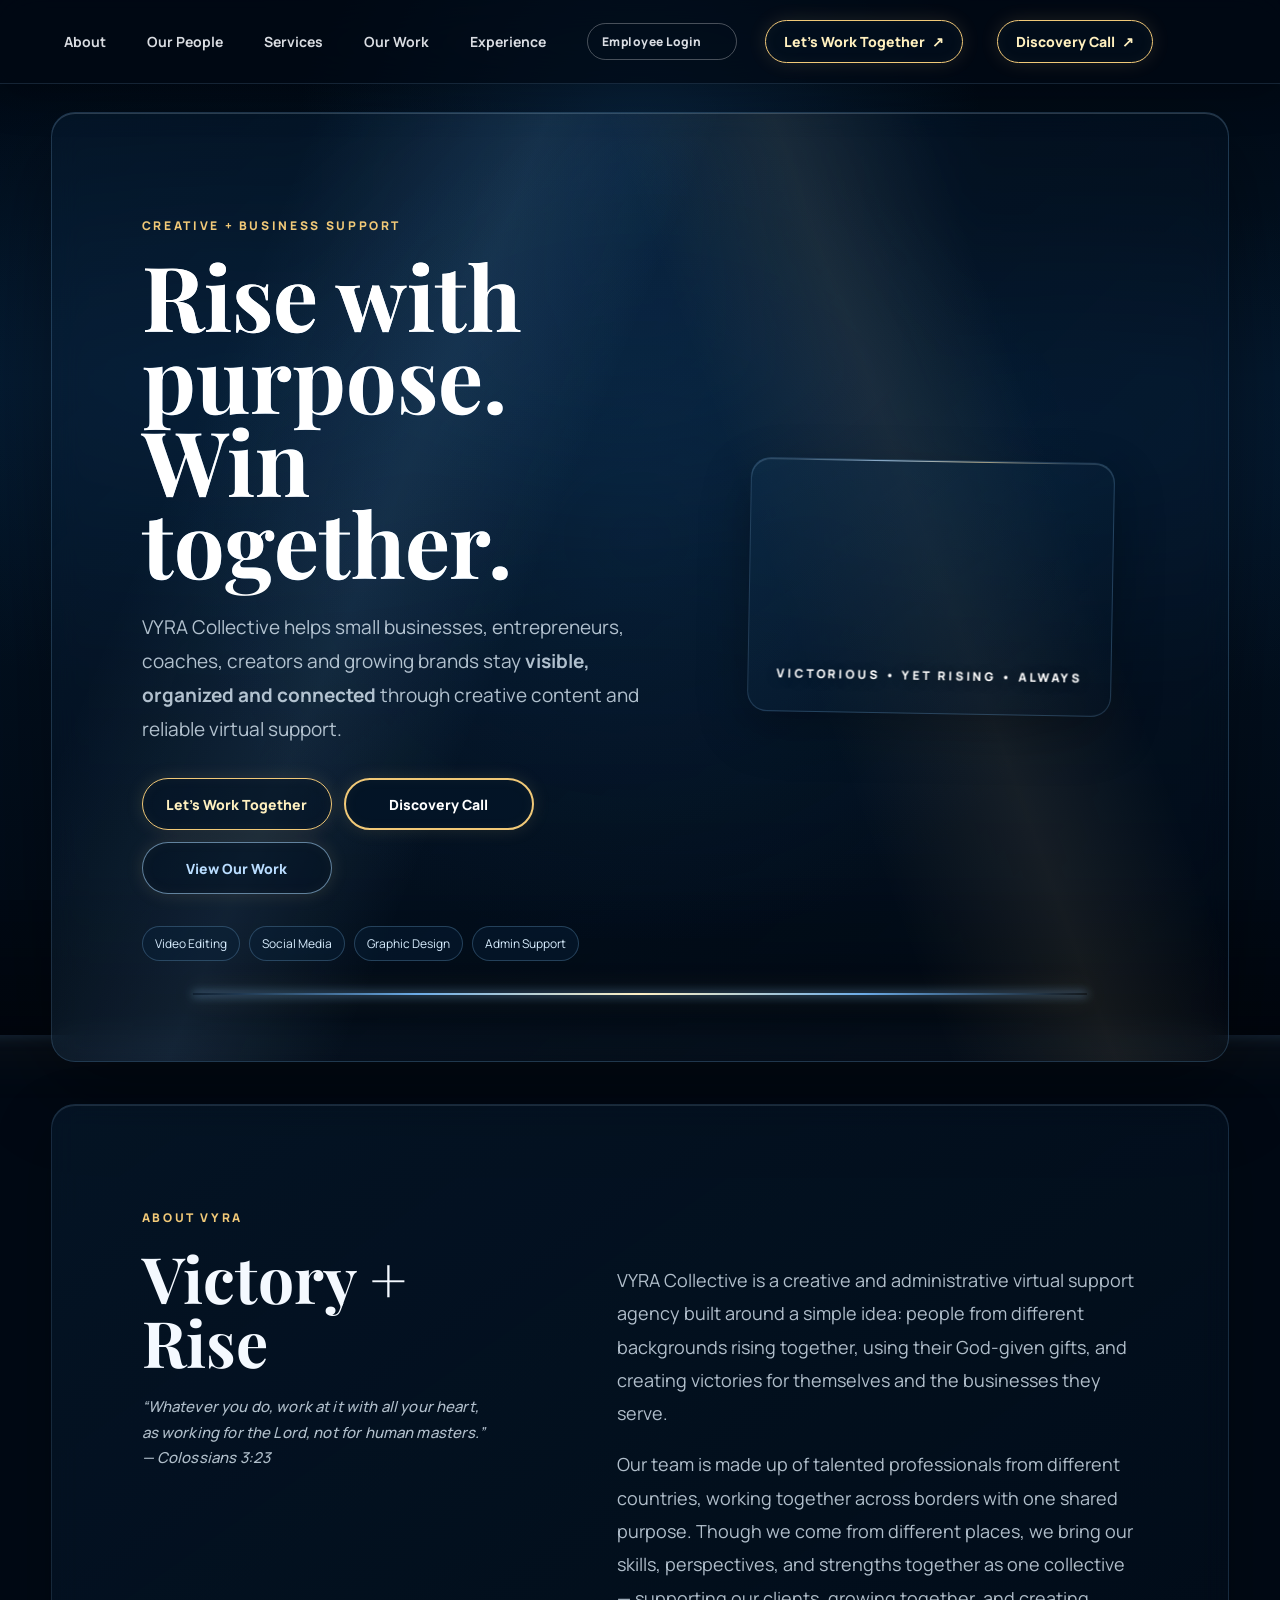
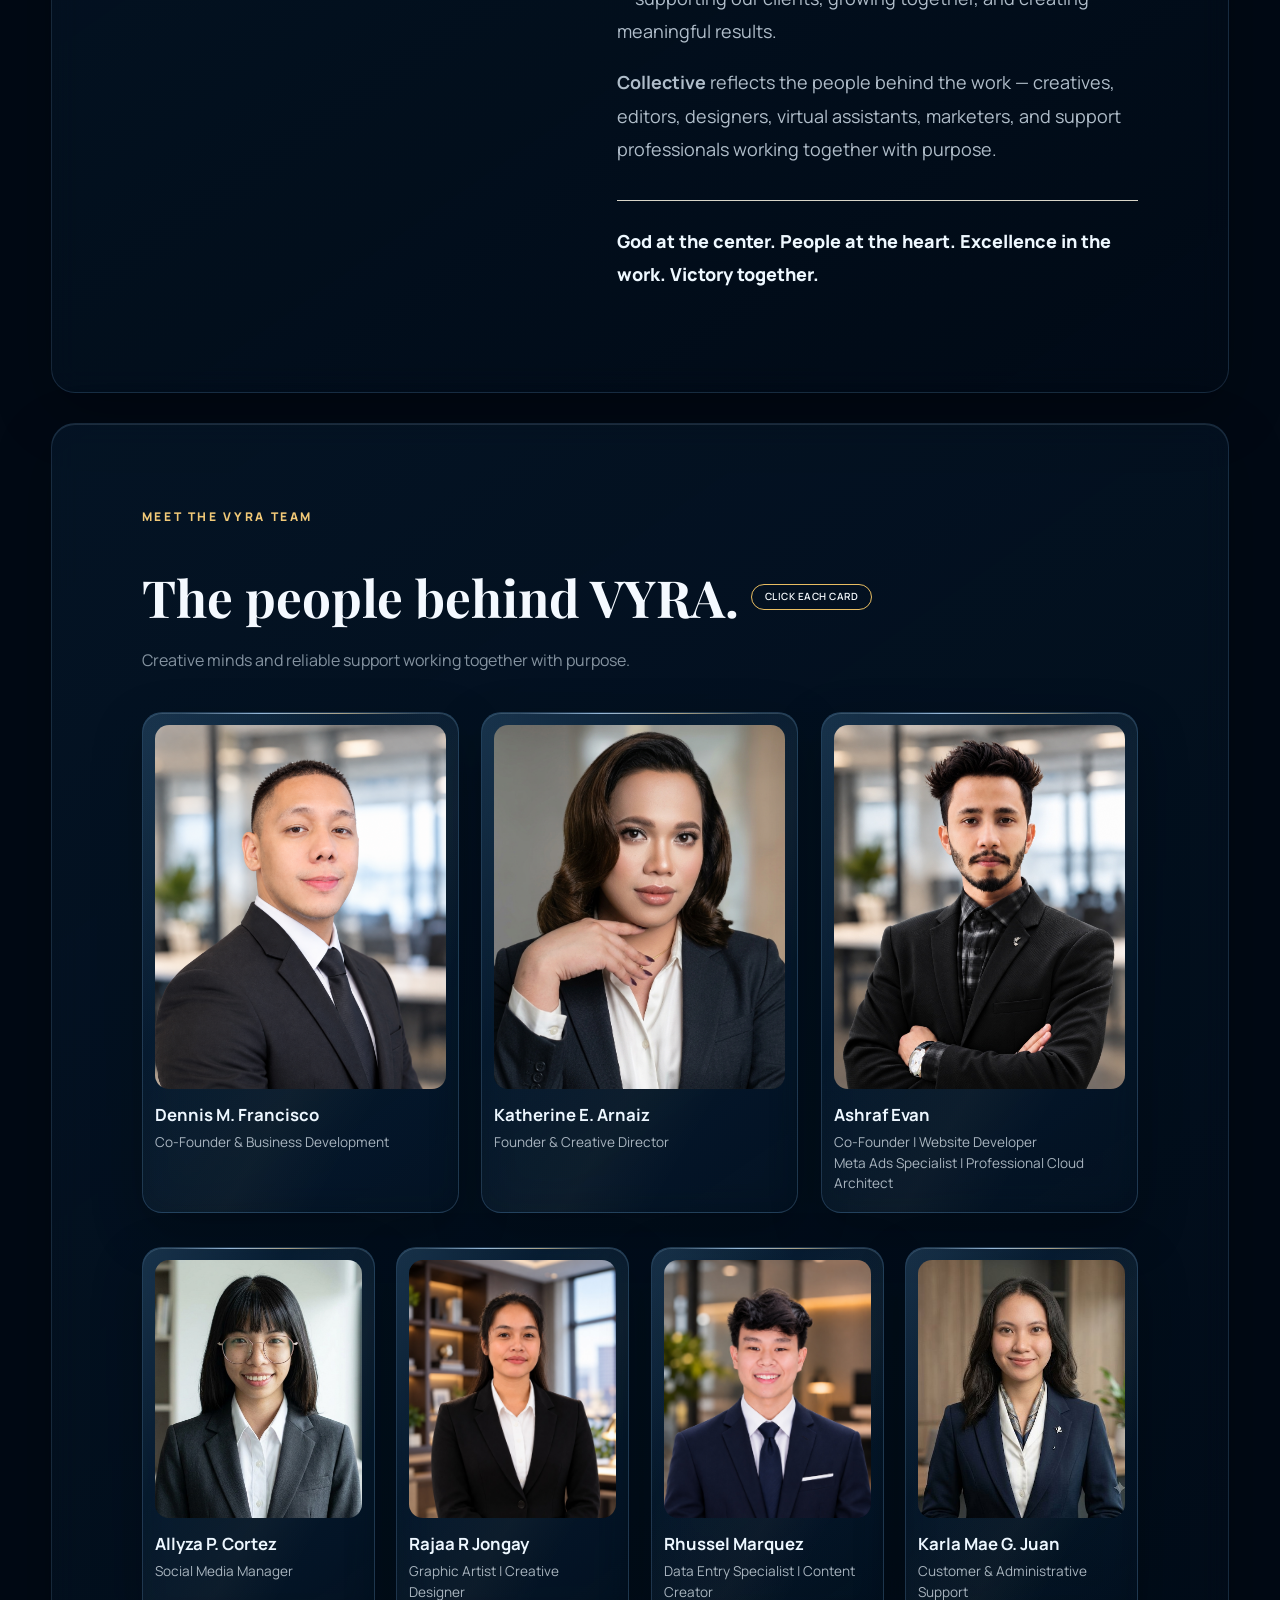
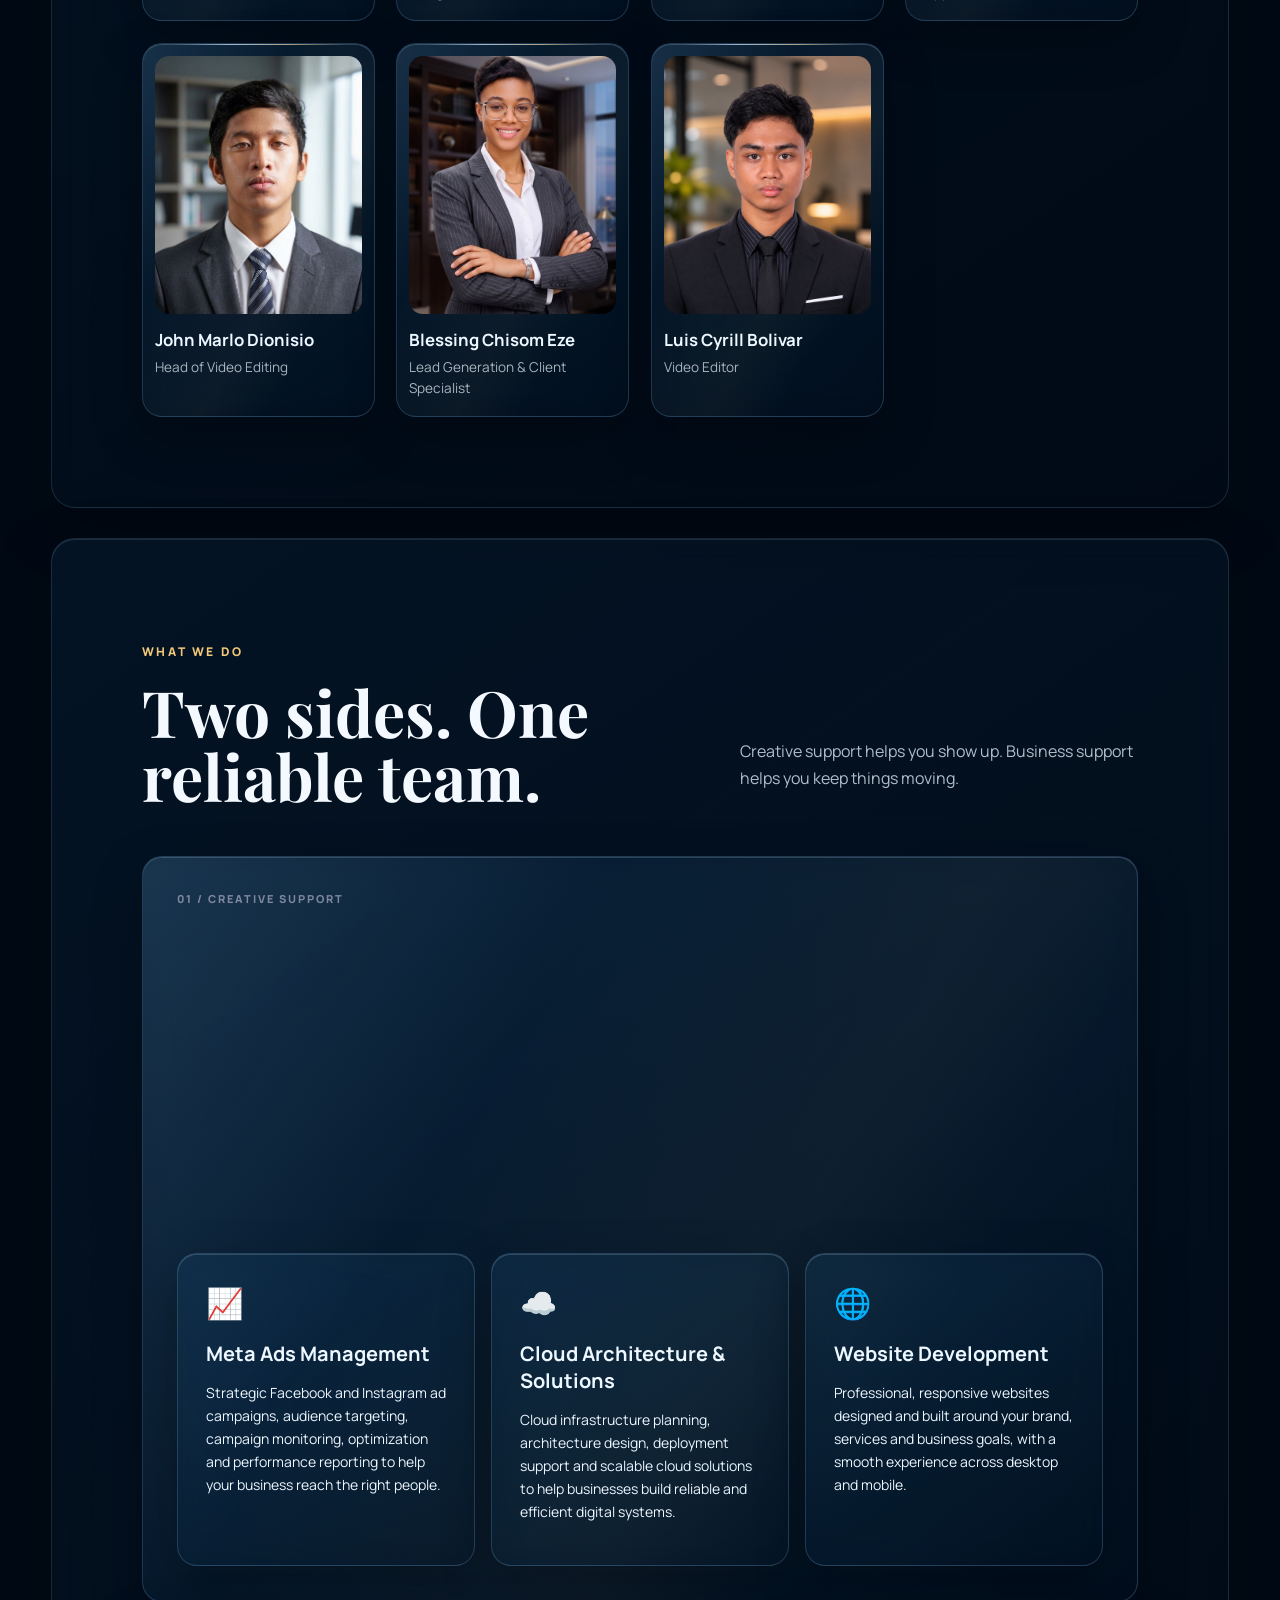
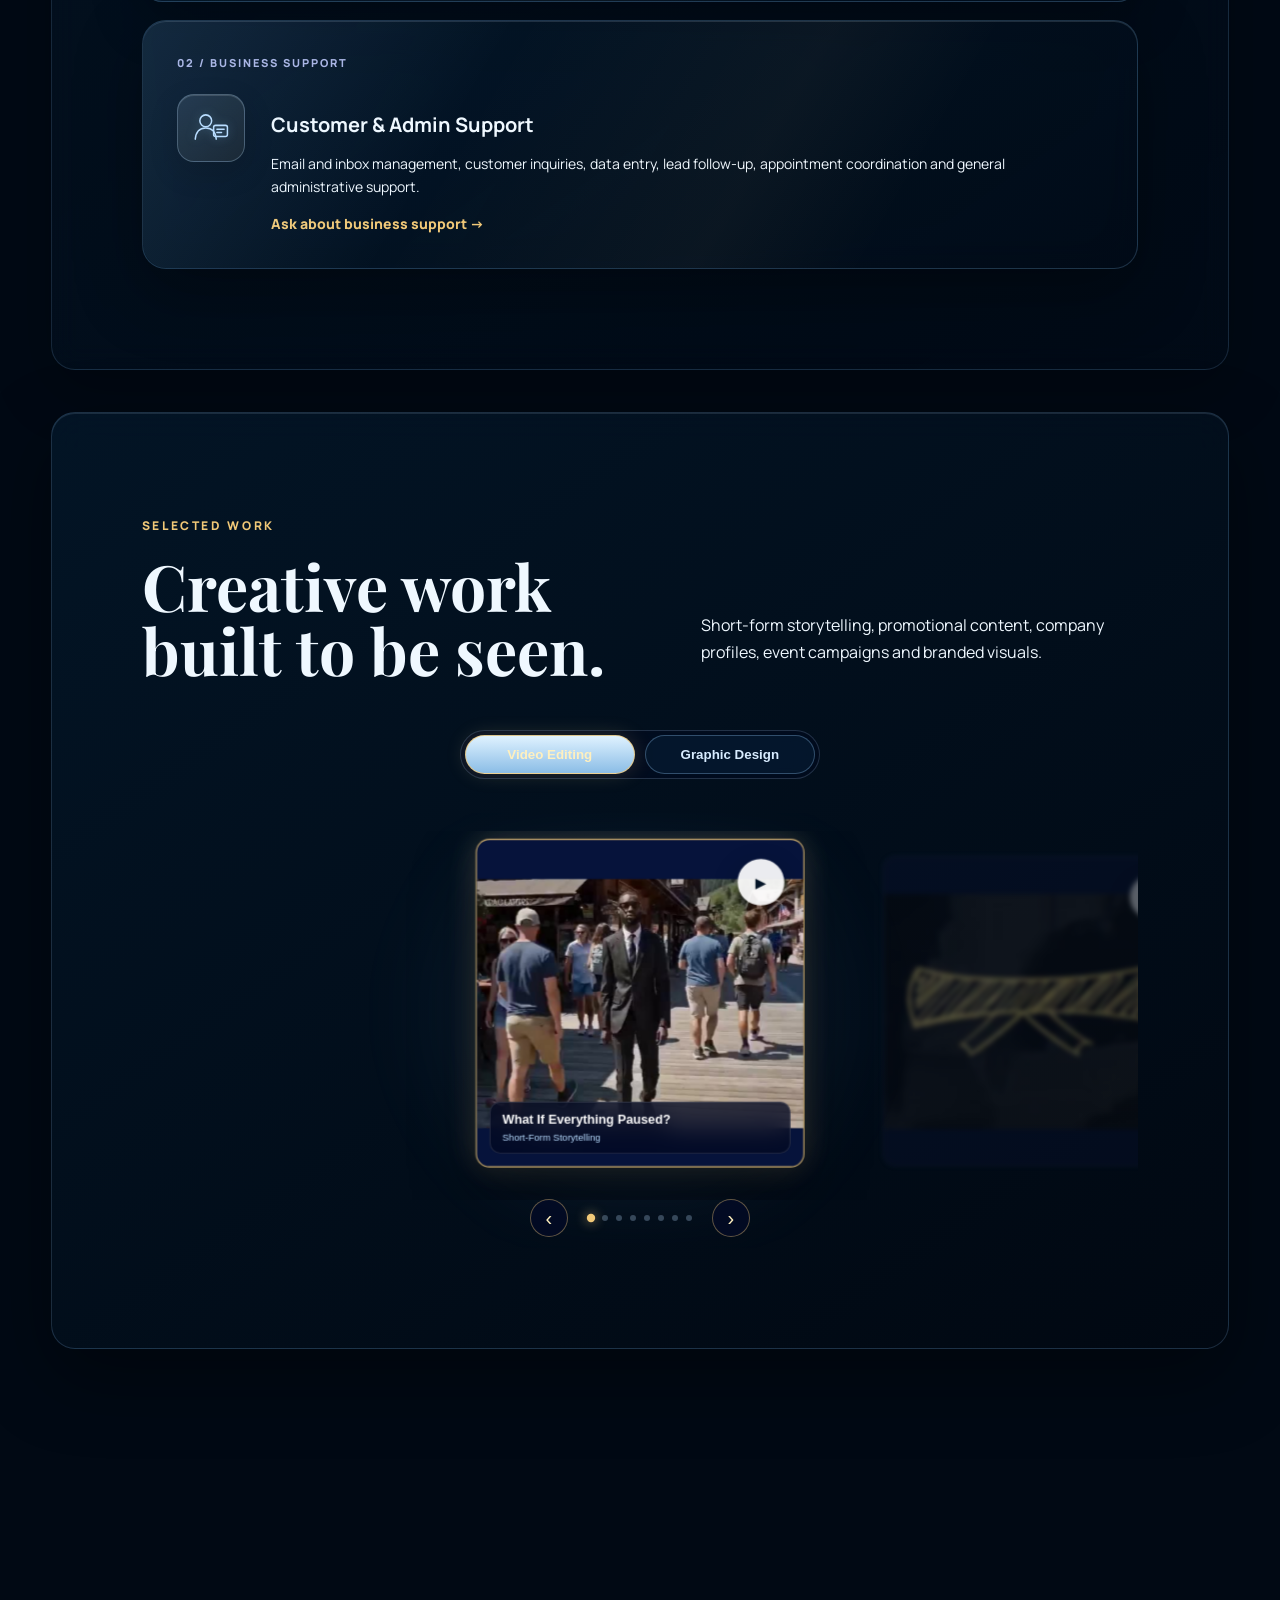
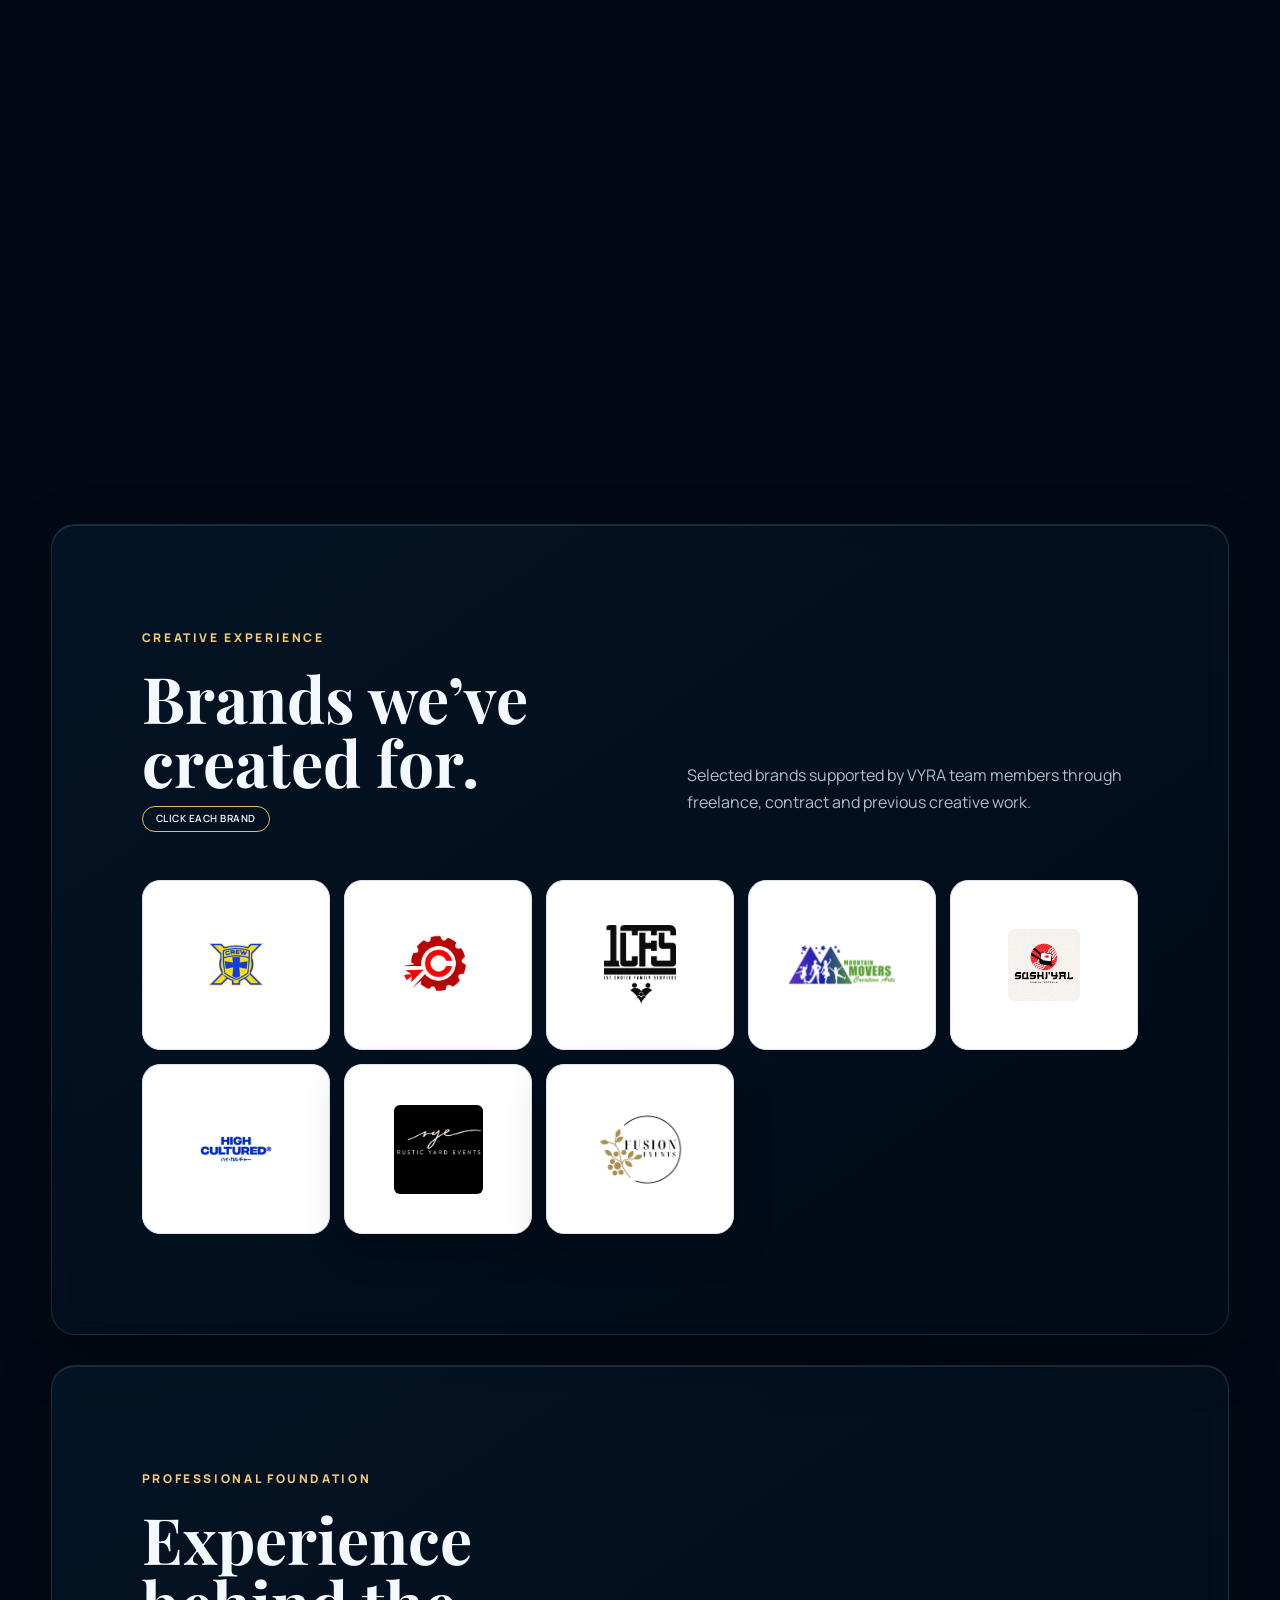
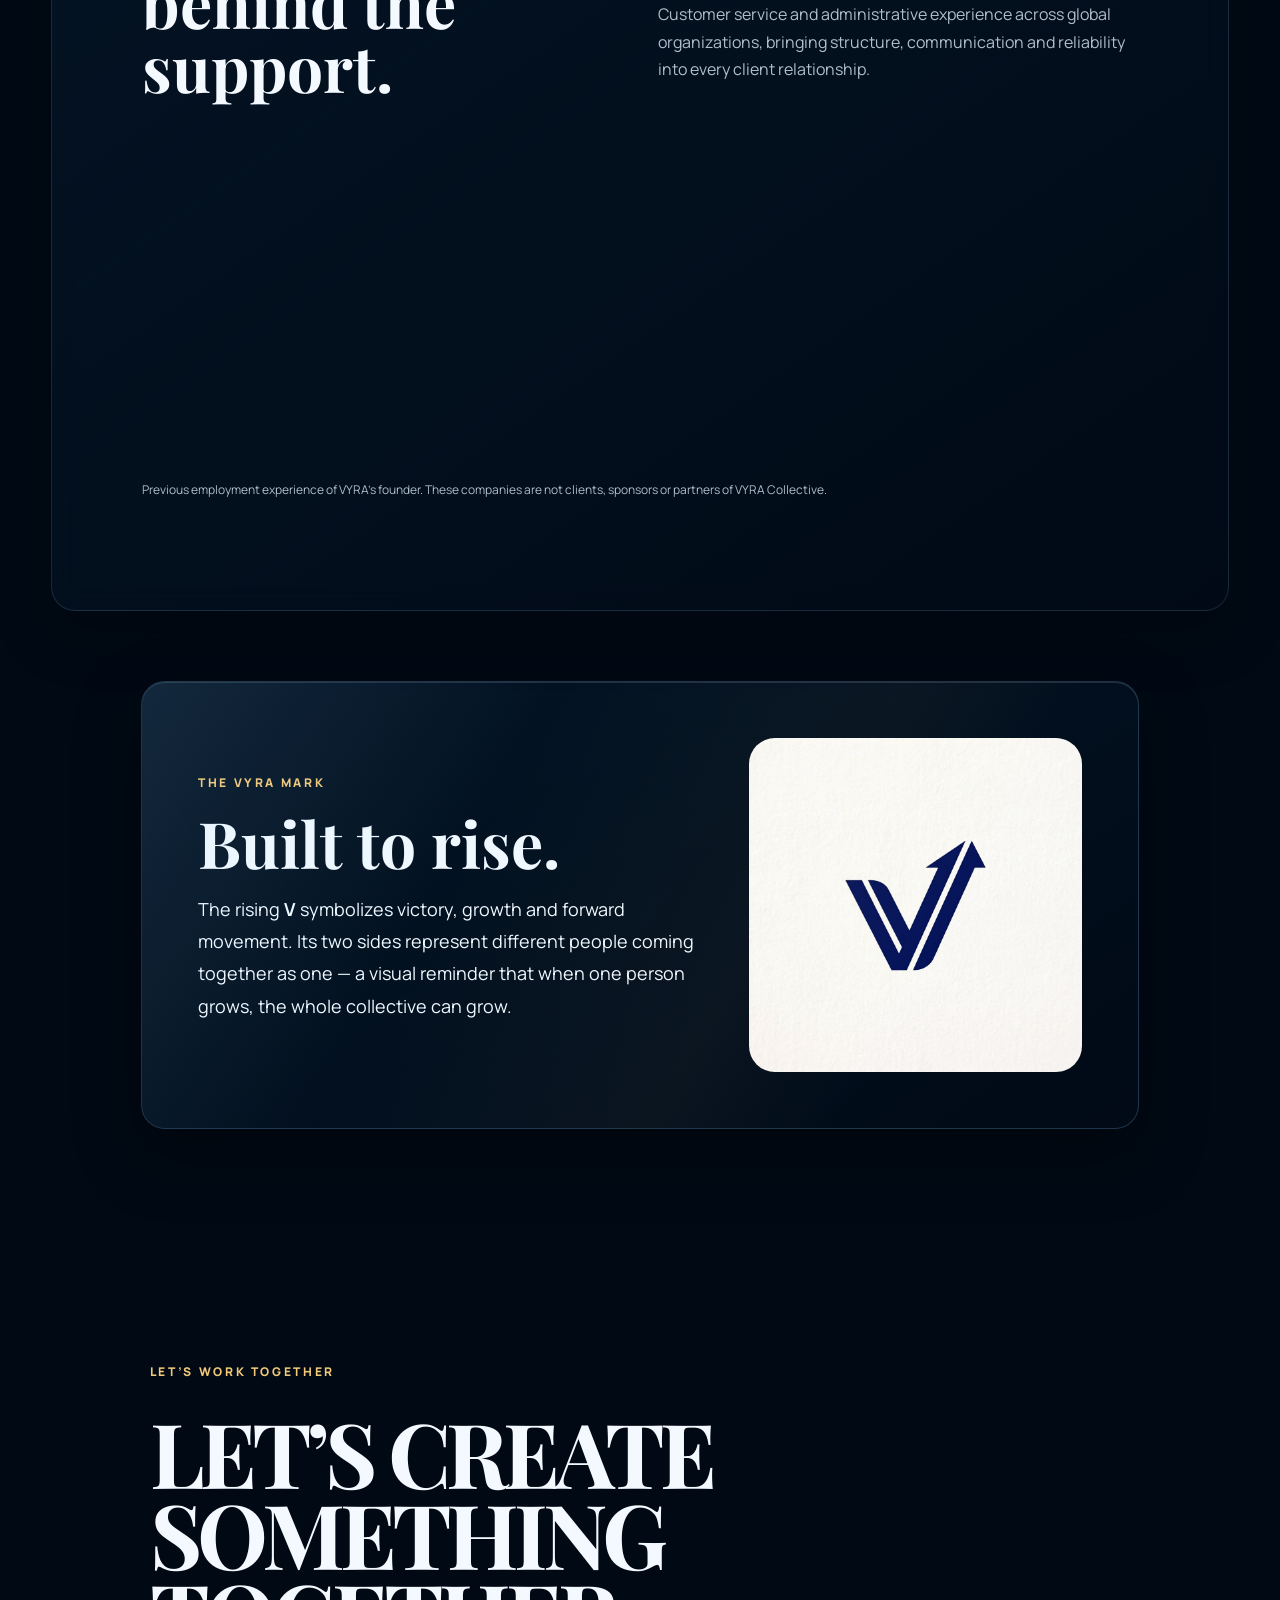
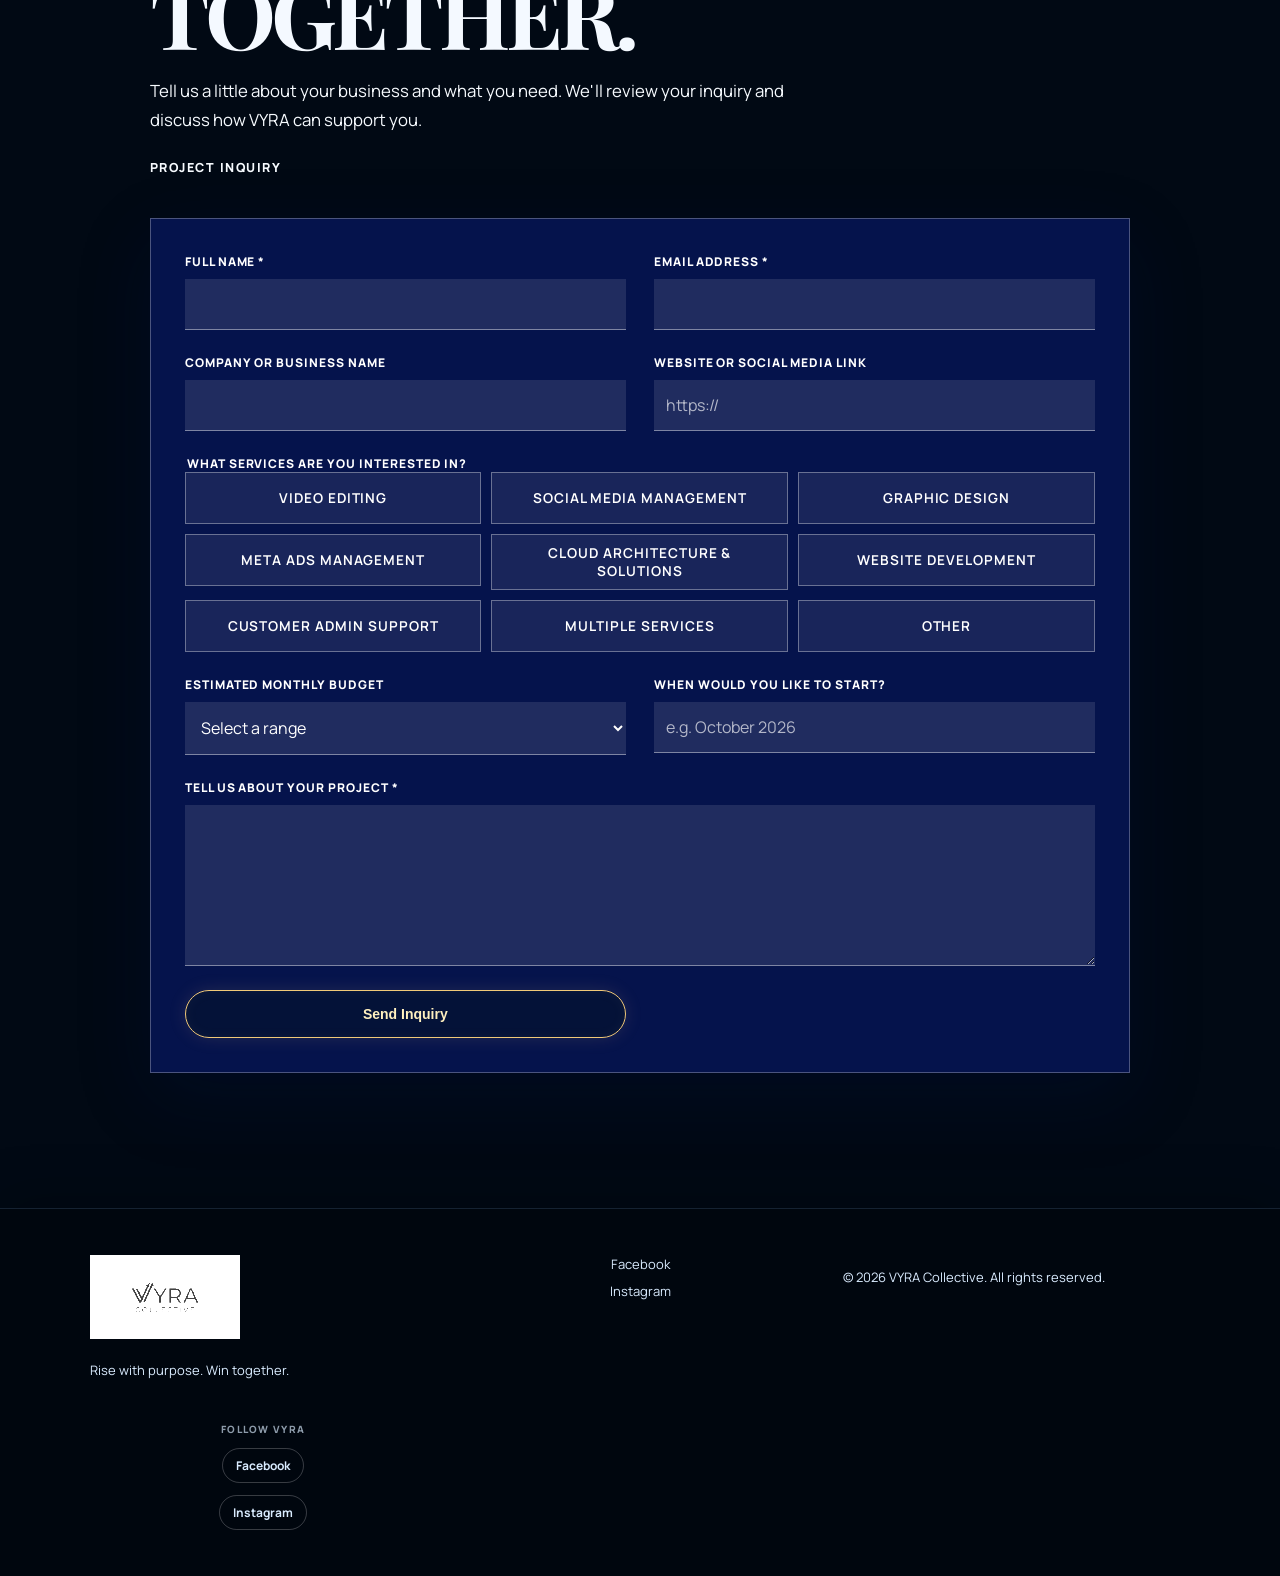
==== commit 40f4413f: "Place Luis card correctly in VYRA staff grid" ====
--- a/index.html
+++ b/index.html
@@ -10,7 +10,7 @@
 <main id="top">
 <section class="hero section"><div class="hero-copy reveal"><span class="eyebrow">CREATIVE + BUSINESS SUPPORT</span><h1>Rise with purpose.<br>Win together.</h1><p>VYRA Collective helps small businesses, entrepreneurs, coaches, creators and growing brands stay <strong>visible, organized and connected</strong> through creative content and reliable virtual support.</p><div class="hero-actions"><a class="btn" href="#inquiry">Let’s Work Together</a><a class="btn btn-ghost" href="#work">View Our Work</a></div><div class="hero-tags"><span>Video Editing</span><span>Social Media</span><span>Graphic Design</span><span>Admin Support</span></div></div><div class="hero-visual reveal"><div class="mark-card"><div class="hero-video-wrap"><video class="hero-mark-video" autoplay muted loop playsinline preload="metadata" aria-label="VYRA animated mark"><source src="assets/VYRA.mp4" type="video/mp4">Your browser does not support the video tag.</video></div><div class="mark-caption">VICTORIOUS, YET RISING ALWAYS.</div></div></div></section>
 <section id="about" class="section split-section"><div class="section-kicker">ABOUT VYRA</div><div class="split-grid"><div><h2>Victory + Rise</h2></div><div class="prose"><p>VYRA Collective is a creative and administrative virtual support agency built around a simple idea: people from different backgrounds rising together, using their God-given gifts, and creating victories for themselves and the businesses they serve.</p><p>Our team is made up of talented professionals from different countries, working together across borders with one shared purpose. Though we come from different places, we bring our skills, perspectives, and strengths together as one collective — supporting our clients, growing together, and creating meaningful results.</p><p><strong>Collective</strong> reflects the people behind the work — creatives, editors, designers, virtual assistants, marketers, and support professionals working together with purpose.</p><div class="philosophy">God at the center. <span>People at the heart.</span> Excellence in the work. <span>Victory together.</span></div></div></div></section>
-<section id="team" class="section team-section"><div class="section-kicker">MEET THE VYRA TEAM</div><div class="team-heading"><div class="heading-with-cue"><h2>The people behind VYRA.</h2><span class="section-click-cue">Click Each Card</span></div><p>Creative minds and reliable support working together with purpose.</p></div><div class="leadership-grid"><div class="team-card founder-flip-card" tabindex="0" role="button" aria-label="Katherine E. Arnaiz founder story. Click to flip." aria-pressed="false"><div class="founder-flip-inner"><div class="founder-flip-front"><div class="team-photo"><img src="assets/team/kath.jpeg" alt="Katherine E. Arnaiz"></div><h3>Katherine E. Arnaiz</h3><p>Founder &amp; Creative Director</p><span class="founder-flip-hint">Click to read my story ↻</span></div><div class="founder-flip-back"><div class="founder-story"><h3>Katherine E. Arnaiz</h3><p class="founder-role">Founder &amp; Creative Director, VYRA Collective</p><p>Katherine E. Arnaiz is the Founder and Creative Director of VYRA Collective, bringing more than nine years of experience in customer service, business support, virtual assistance, and creative digital work.</p><p>Her professional journey began in the BPO industry, where she spent nine years working onsite and developed a strong foundation in customer service, communication, problem-solving, professionalism, and working under pressure. Those years taught her something that would later become essential to building her own company: excellent service is not simply about completing a task—it is about understanding people, taking responsibility, and delivering work with care.</p><p>Eventually, Katherine transitioned from the traditional corporate environment into the work-from-home and Virtual Assistant industry. That transition opened the door for her to work with clients and teams across different countries, including Australia, the United States, Singapore, and Korea.</p><p>Her experience expanded far beyond customer service. Over time, she worked across administrative support, social media management, content creation, graphic design, video editing, client communication, project coordination, and digital operations. Working with different businesses, cultures, industries, and expectations gave her a deeper understanding of what business owners truly need from a remote team: people who are dependable, adaptable, proactive, and genuinely invested in the work.</p><p>But VYRA Collective was not built simply because Katherine wanted to start an agency. It was built from everything she learned along the way.</p><p>After years of being the person behind the screen supporting other businesses, she began envisioning something bigger: a company where talented people could grow together, where clients could receive both creative and business support from one dependable team, and where people were valued for more than just the tasks they could complete.</p><p>That vision became <strong>VYRA Collective.</strong></p><p>VYRA represents <strong>Victory + Rise</strong> and carries the belief of being <strong>“Victorious, Yet Rising Always.”</strong> For Katherine, victory does not mean reaching a point where there is nothing left to learn. It means continuing to grow, remaining humble, helping others rise, and pursuing excellence with purpose.</p><p>Her leadership is also deeply rooted in faith. She believes that VYRA is not simply a collection of people who happened to meet, but a team brought together for a purpose. This is why the culture she is building centers on <strong>God at the center, people at the heart, excellence in the work, and victory together.</strong></p><p>Today, Katherine leads VYRA Collective with the perspective of someone who has experienced the journey from employee, to remote professional, to team leader, and ultimately to founder.</p><p>She understands what it means to serve a client because she has spent years doing it herself. She understands what it means to build from the ground up because VYRA began with experience, faith, persistence, and a vision—not a large corporation behind it.</p><p>And as VYRA continues to grow, her mission remains clear:</p><p><strong>To build more than a successful agency—to build a team where people can discover their potential, businesses can find support they can truly rely on, and everyone has the opportunity to rise together.</strong></p><p class="founder-signoff"><strong>Rise with purpose. Win together.</strong></p><p><strong>VYRA was not built overnight.</strong></p><p>Before the team, the services, and the systems you see today, Katherine invested an entire month intentionally <strong>planning, praying, building, testing, and refining VYRA from the ground up.</strong> She worked through the website and its design, carefully considered the people who would become part of the team, developed the company's internal structure, and created the systems that would eventually support both VYRA's team and its clients.</p><p>Many of those systems were tested again and again. Processes were created, adjusted, tested, and sometimes rebuilt completely not simply to make VYRA look like an established company, but to make sure that behind everything people could see was a structure the team could genuinely rely on.</p><p>For Katherine, that month was more than business planning. <strong>It was a season of prayer, preparation, and stewardship.</strong> She wanted to be intentional about what she was building, the people she was bringing into it, and the kind of company VYRA would eventually become.</p><p>And she did not build it entirely alone.</p><p>With <strong>Dennis beside her</strong>, Katherine gained another perspective. While she carried much of the vision, creative direction, people development, and systems behind VYRA, Dennis helped her see the company through the lens of a business owner challenging ideas, strengthening decisions, and helping turn creative vision into something that could also become sustainable and strategically built.</p><p><strong>One carried the vision from her experiences. The other helped strengthen its business foundation. Together, they began turning an idea that had been prayed over, planned, tested, and refined into the VYRA Collective that continues to rise today.</strong></p><span class="founder-flip-hint">Click to return ↻</span></div></div></div></div><div class="team-card founder-flip-card dennis-flip-card" tabindex="0" role="button" aria-label="Dennis M. Francisco co-founder story. Click to flip." aria-pressed="false"><div class="founder-flip-inner"><div class="founder-flip-front"><div class="team-photo"><img src="assets/team/Dennis.jpg" alt="Dennis M. Francisco"></div><h3>Dennis M. Francisco</h3><p>Co-Founder &amp; Business Development</p></div><div class="founder-flip-back"><div class="founder-story"><h3>Dennis M. Francisco</h3><p class="founder-role">Co-Founder &amp; Business Development, VYRA Collective</p><p>Dennis M. Francisco is the Co-Founder and Business Development lead of VYRA Collective, an entrepreneur whose experience has been shaped by building businesses from the ground up, navigating challenges firsthand, and learning what it truly takes to turn an idea into something sustainable.</p><p>As the owner of <strong>Sushiyal</strong> and <strong>High Cultured Philippines</strong>, Dennis understands entrepreneurship beyond strategy and planning. He understands the long hours, uncertainty, discipline, decision-making, and persistence required when building something from nothing.</p><p>His journey in business taught him that growth rarely happens overnight. It is built through consistency, calculated decisions, resilience, and the willingness to keep moving even when the path ahead is not always clear.</p><p>That experience became an important part of what he brings to <strong>VYRA Collective</strong>.</p><p>As Katherine Arnaiz’s business partner, Dennis plays a key role in strengthening the business development and internal operations of VYRA. While Katherine leads the company’s creative direction, vision, and client experience, Dennis helps build the structure behind that vision—developing strategies, improving internal processes, identifying opportunities for growth, and helping the company make sound business decisions as it expands.</p><p>His role is not simply about growing the numbers.</p><p><strong>It is about helping build a company with a strong foundation.</strong></p><p>Dennis believes that a successful business should be able to grow without losing the values, discipline, and people that helped build it. His entrepreneurial experience allows him to look at VYRA from both perspectives: as someone building the company and as a business owner who understands what clients experience behind the scenes.</p><p>Together with Katherine and the VYRA team, he is helping transform VYRA from a vision into an organization designed to create opportunities not only for its clients, but also for the people growing within it.</p><p>For Dennis, business development is ultimately about building something that can last: creating stronger systems, developing people, opening new opportunities, and making sure every step forward has purpose behind it.</p><p><strong>Because meaningful businesses are not simply launched. They are built decision by decision, challenge by challenge, and victory by victory.</strong></p><p class="founder-signoff"><strong>Rise with purpose. Win together.</strong></p><span class="founder-flip-hint">Click to return ↻</span></div></div></div></div><div class="team-card founder-flip-card ashraf-flip-card" tabindex="0" role="button" aria-label="Ashraf Evan professional story. Click to flip." aria-pressed="false"><div class="founder-flip-inner"><div class="founder-flip-front"><div class="team-photo"><img src="assets/team/ashraf-evan.jpg" alt="Ashraf Evan" loading="lazy"></div><h3>Ashraf Evan</h3><p>Co-Founder | Website Developer<br>Meta Ads Specialist | Professional Cloud Architect</p><span class="founder-flip-hint">Click to read my story ↻</span></div><div class="founder-flip-back"><div class="founder-story"><h3>Ashraf Evan</h3><p class="founder-role">Co-Founder | Website Developer | Meta Ads Specialist | Professional Cloud Architect, VYRA Collective</p><p>Ashraf Evan is a Co-Founder of VYRA Collective, bringing together technical expertise, digital innovation, and strategic marketing to help businesses grow in the digital space.</p><p>With a background in <strong>website development, AI development, Meta Ads management, and cloud architecture</strong>, he focuses on building effective digital solutions, developing professional websites, and creating data-driven advertising strategies that help businesses strengthen their online presence.</p><p>As part of VYRA Collective's leadership team, Ashraf plays an important role in driving technological innovation, developing digital infrastructure, and helping clients turn their ideas into functional and impactful online experiences.</p><p>His passion for technology and continuous innovation supports VYRA's mission to empower businesses through creative, administrative, and digital solutions.</p><p class="founder-signoff"><strong>Rise with purpose. Win together.</strong></p><span class="founder-flip-hint">Click to return ↻</span></div></div></div></div></div><div class="team-grid staff-grid"><div class="team-card founder-flip-card allyza-flip-card" tabindex="0" role="button" aria-label="Allyza P. Cortez story. Click to flip." aria-pressed="false"><div class="founder-flip-inner"><div class="founder-flip-front"><div class="team-photo"><img src="assets/team/ally.jpeg" alt="Allyza P. Cortez"></div><h3>Allyza P. Cortez</h3><p>Social Media Manager</p></div><div class="founder-flip-back"><div class="founder-story"><h3>Allyza P. Cortez</h3><p class="founder-role">Social Media Manager, VYRA Collective</p><p>Allyza P. Cortez is a Social Media Manager at VYRA Collective whose story is a reminder that <strong>you do not have to know everything before you begin you simply need the courage and willingness to learn.</strong></p><p>Allyza only began her Virtual Assistant journey this year.</p><p>When she first started, the digital world was completely new to her. Even some of the simplest computer functions things many people might take for granted, including using the right-click button on a mouse were unfamiliar.</p><p>But what stood out was never what Allyza didn't know.</p><p><strong>It was how willing she was to learn.</strong></p><p>With Katherine guiding and training her along the way, Allyza started from the basics. She listened, practiced, asked questions, made mistakes, tried again, and continued showing up.</p><p>Little by little, the things that once felt unfamiliar became part of her everyday work.</p><p>From learning basic tools and navigating different platforms, she progressed into social media management, content-related tasks, client support, and the systems used within VYRA.</p><p>Today, Katherine can confidently entrust Allyza with responsibilities and allow her to work independently on tasks. More importantly, she has grown to the point where she now helps handle <strong>VYRA's own clients</strong>—a responsibility that once may have seemed far beyond where she started.</p><p>Her journey is still beginning, and that is exactly what makes her story meaningful.</p><p>Allyza does not pretend to know everything. She approaches her work with humility, curiosity, and a genuine desire to improve. She is willing to receive correction, learn something new, and keep pursuing growth even when something feels difficult at first.</p><p>At VYRA, we believe potential is not measured only by how much someone already knows.</p><p>Sometimes, potential is found in the person who says, <strong>“I don't know how to do this yet, but I'm willing to learn.”</strong></p><p>Allyza represents that kind of growth.</p><p>From learning the basics of using a computer to becoming someone trusted with real responsibilities and real clients, her progress proves how much can change when someone is given an opportunity, receives the right guidance, and chooses to take learning seriously.</p><p>She is still learning.<br>She is still developing.<br>She is still rising.</p><p>And there is something powerful about watching a beginner slowly become someone others can depend on.</p><p>Her story at VYRA has only just begun, but she has already shown us an important lesson:</p><p><strong>Never underestimate where a willing heart, consistent effort, and the courage to start can take you.</strong></p><p><strong>You don't have to start as an expert. You just have to be willing to start—and keep rising.</strong></p><p class="founder-signoff"><strong>Rise with purpose. Win together.</strong></p><span class="founder-flip-hint">Click to return ↻</span></div></div></div></div><div class="team-card founder-flip-card rajaa-flip-card" tabindex="0" role="button" aria-label="Rajaa R Jongay professional story. Click to flip." aria-pressed="false"><div class="founder-flip-inner"><div class="founder-flip-front"><div class="team-photo"><img src="assets/team/Rajaa.jpeg" alt="Rajaa R Jongay" loading="lazy"></div><h3>Rajaa R Jongay</h3><p>Graphic Artist | Creative Designer</p><span class="founder-flip-hint">Click to read my story ↻</span></div><div class="founder-flip-back"><div class="founder-story"><h3>Rajaa R Jongay</h3><p class="founder-role">Graphic Artist | Creative Designer, VYRA Collective</p><p>Rajaa R. Jongay is a Graphic Artist at VYRA Collective, bringing creativity and visual storytelling into every project she handles.</p><p>She specializes in creating <strong>visually engaging designs</strong> that communicate brand messages, capture attention, and maintain a consistent visual identity. From social media graphics and promotional materials to creative layouts and digital marketing assets, she helps transform ideas into compelling visual content.</p><p>With an eye for detail and a passion for creativity, Rajaa contributes to delivering designs that align with each client's brand identity and marketing goals.</p><p>As part of VYRA Collective, she is dedicated to helping businesses stand out through thoughtful, creative, and impactful visual design.</p><p class="founder-signoff"><strong>Rise with purpose. Win together.</strong></p><span class="founder-flip-hint">Click to return ↻</span></div></div></div></div><div class="team-card founder-flip-card rhussel-flip-card" tabindex="0" role="button" aria-label="Rhussel Marquez professional story. Click to flip." aria-pressed="false"><div class="founder-flip-inner"><div class="founder-flip-front"><div class="team-photo"><img src="assets/team/rhussel.jpeg" alt="Rhussel Marquez" loading="lazy"></div><h3>Rhussel Marquez</h3><p>Data Entry Specialist | Content Creator</p><span class="founder-flip-hint">Click to read my story ↻</span></div><div class="founder-flip-back"><div class="founder-story"><h3>Rhussel Marquez</h3><p class="founder-role">Data Entry Specialist | Content Creator, VYRA Collective</p><p>Rhussel Marquez supports VYRA Collective through accurate data entry and creative content development. He helps keep information organized, maintain reliable records, and create engaging content that supports each client’s communication and digital presence.</p><p>With attention to detail and a creative approach, Rhussel contributes to the team’s commitment to dependable support and purposeful work.</p><p class="founder-signoff"><strong>Rise with purpose. Win together.</strong></p><span class="founder-flip-hint">Click to return ↻</span></div></div></div></div><div class="team-card founder-flip-card karla-flip-card" tabindex="0" role="button" aria-label="Karla Mae G. Juan growth story. Click to flip." aria-pressed="false"><div class="founder-flip-inner"><div class="founder-flip-front"><div class="team-photo"><img src="assets/team/karla.jpeg" alt="Karla Mae G. Juan"></div><h3>Karla Mae G. Juan</h3><p>Customer &amp; Administrative Support</p></div><div class="founder-flip-back"><div class="founder-story"><h3>Karla Mae G. Juan</h3><p class="founder-role">Customer &amp; Administrative Support, VYRA Collective</p><p>Karla Mae G. Juan’s journey with VYRA is a reminder that <strong>growth does not always begin with confidence. Sometimes, it begins with someone simply choosing to keep trying.</strong></p><p>When Karla first started, she was naturally shy and hesitant to speak on her own. Learning new processes took time, and there were moments when she needed instructions repeated, tasks demonstrated again, and someone beside her to guide her through each step.</p><p>Katherine saw something beyond those struggles.</p><p>Instead of focusing on what Karla could not do yet, she recognized the qualities that were already there: <strong>her willingness to listen, her respect for processes, her attention to instructions, her organization, and most importantly, her genuine desire to improve.</strong></p><p>Katherine personally trained and guided Karla throughout her journey and continues to mentor her as she takes on greater responsibilities within VYRA.</p><p>Because at VYRA, we believe that <strong>you don't have to be great at everything to become valuable at something.</strong></p><p>Everyone has their own strengths waiting to be discovered.</p><p>For Karla, those strengths became clearer through <strong>organization, following systems and procedures, administrative work, customer engagement, and making sure responsibilities are handled properly and consistently.</strong></p><p>Today, the same person who once struggled with confidence is now <strong>communicating with customers, assisting with administrative responsibilities, following internal systems, and helping handle VYRA's clients.</strong></p><p>She may have started quietly, but she did not stay where she started.</p><p>Karla continued learning. She continued showing up. She allowed herself to be corrected, guided, and challenged and little by little, the things that once felt difficult became responsibilities she could handle with greater independence.</p><p>Her journey is still continuing, and Katherine is still there to guide and mentor her. But Karla is no longer simply learning how to do the work.</p><p><strong>She is becoming someone the team can trust with the work.</strong></p><p>Her story represents something deeply important to VYRA:</p><p><strong>Not everyone grows at the same speed. Not everyone carries the same strengths. You don't have to be the loudest, the fastest, or the person who knows everything from the beginning. What matters is having the humility to learn, the discipline to keep going, and the courage to become better than the person you were yesterday.</strong></p><p>Karla started as someone who needed guidance at almost every step.</p><p>Today, she is helping serve the very clients VYRA was built to support.</p><p><strong>She didn't have to become someone else to grow. She simply had to discover what she was capable of and keep going.</strong></p><span class="founder-flip-hint">Click to return ↻</span></div></div></div></div><div class="team-card founder-flip-card marlo-flip-card" tabindex="0" role="button" aria-label="John Marlo Dionisio video editing story. Click to flip." aria-pressed="false"><div class="founder-flip-inner"><div class="founder-flip-front"><div class="team-photo"><img src="assets/team/marlo.jpeg" alt="John Marlo Dionisio"></div><h3>John Marlo Dionisio</h3><p>Head of Video Editing</p></div><div class="founder-flip-back"><div class="founder-story"><h3>John Marlo Dionisio</h3><p class="founder-role">Head of Video Editing, VYRA Collective</p><p>With over <strong>10 years of professional experience in video editing</strong>, John Marlo Dionisio brings a decade of creativity, technical expertise, and visual storytelling to VYRA Collective. Throughout his career, he has worked with both <strong>local and international clients</strong>, transforming raw footage, concepts, and ideas into polished content that communicates, connects, and leaves an impact.</p><p>His years in the industry have strengthened his expertise in <strong>video editing, storytelling, pacing, transitions, sound design, visual composition, and creative direction</strong>. More than simply putting clips together, Marlo understands how to shape footage into a story and bring a client's vision to life.</p><p>As the creative industry continues to evolve, Marlo continues to evolve with it. After years of mastering traditional video editing, he has expanded his skill set through <strong>AI prompting and AI-assisted content creation</strong>. This additional expertise allows him to combine his strong editing foundation with new creative technology while keeping his experience, creativity, and human judgment at the center of every project.</p><p>As <strong>Head of Video Editing at VYRA Collective</strong>, Marlo helps lead the quality and creative direction of the team's video projects while also sharing the knowledge he has built throughout more than a decade in the industry.</p><p>Marlo is also the <strong>husband and creative partner of VYRA Founder Katherine E. Arnaiz</strong>. Together, they have turned years of individual experience into a shared vision—building VYRA not only as a business, but as a team committed to continuous growth, excellence, creativity, and purpose.</p><p><strong>Ten years of experience built his foundation. Continuous learning keeps him growing. And every new skill becomes another way to create something better.</strong></p><span class="founder-flip-hint">Click to return ↻</span></div></div></div></div><div class="team-card founder-flip-card blessing-flip-card" tabindex="0" role="button" aria-label="Blessing Chisom Eze story. Click to flip." aria-pressed="false"><div class="founder-flip-inner"><div class="founder-flip-front"><div class="team-photo"><img src="assets/team/blessing.jpeg" alt="Blessing Chisom Eze"></div><h3>Blessing Chisom Eze</h3><p>Lead Generation &amp; Client Specialist</p></div><div class="founder-flip-back"><div class="founder-story"><h3>Blessing Chisom Eze</h3><p class="founder-role">Lead Generation &amp; Client Specialist, VYRA Collective</p><p>Blessing Chisom Eze’s journey with VYRA is proof that <strong>distance does not determine connection, and borders do not limit what people with the same purpose can build together.</strong></p><p>Coming from a different country, Blessing may be miles away from Katherine and other members of the VYRA team but from the beginning, Katherine saw something in her that went beyond location, experience, or a résumé.</p><p><strong>She saw potential.</strong></p><p>Blessing demonstrated a natural ability to <strong>research and source leads, recognize patterns, work with structure, communicate with prospects, and approach outreach with intention</strong>. But what stood out even more was her dedication to learning and understanding the purpose behind the work.</p><p>Because outreach at VYRA is not simply about finding names, sending messages, or reaching a certain number of leads.</p><p>It is about <strong>building genuine connections.</strong></p><p>It means understanding the person or business behind every lead, identifying where VYRA can genuinely provide support, communicating with respect, following up with purpose, and creating the first bridge between a potential client and the VYRA team.</p><p>Katherine recognized that Blessing carried something equally important: <strong>a humble and teachable heart.</strong></p><p>She was willing to listen, receive guidance, understand VYRA's systems, and continuously improve. More importantly, Katherine saw that Blessing shared something with the team that cannot simply be taught through training.</p><p><strong>The same heart for people and the same desire to grow with purpose.</strong></p><p>Today, Blessing supports VYRA through <strong>lead generation, prospect research, outreach, follow-ups, initial client communication, and helping create opportunities for meaningful business relationships.</strong></p><p>Her role represents the beginning of many client journeys with VYRA. Before the discovery call, before the proposal, and before a client officially becomes part of the VYRA family, there is often someone doing the quiet work of researching, reaching out, listening, and opening that first door.</p><p>Blessing helps open that door.</p><p>And while she continues to grow in her role, VYRA continues to invest in her growth as well because we believe that <strong>when you find people who share your purpose, you don't allow distance to become a barrier. You build the connection, develop the potential, and rise together.</strong></p><p>Blessing's story reminds us that VYRA was never meant to be defined by one location or one country.</p><p><strong>It is a collective of people from different places, connected by the same purpose, the same heart to serve, and the willingness to grow together.</strong></p><p><strong>Different country. Different journey. One team. One purpose.</strong></p><span class="founder-flip-hint">Click to return ↻</span></div></div></div></div></div></section>
+<section id="team" class="section team-section"><div class="section-kicker">MEET THE VYRA TEAM</div><div class="team-heading"><div class="heading-with-cue"><h2>The people behind VYRA.</h2><span class="section-click-cue">Click Each Card</span></div><p>Creative minds and reliable support working together with purpose.</p></div><div class="leadership-grid"><div class="team-card founder-flip-card" tabindex="0" role="button" aria-label="Katherine E. Arnaiz founder story. Click to flip." aria-pressed="false"><div class="founder-flip-inner"><div class="founder-flip-front"><div class="team-photo"><img src="assets/team/kath.jpeg" alt="Katherine E. Arnaiz"></div><h3>Katherine E. Arnaiz</h3><p>Founder &amp; Creative Director</p><span class="founder-flip-hint">Click to read my story ↻</span></div><div class="founder-flip-back"><div class="founder-story"><h3>Katherine E. Arnaiz</h3><p class="founder-role">Founder &amp; Creative Director, VYRA Collective</p><p>Katherine E. Arnaiz is the Founder and Creative Director of VYRA Collective, bringing more than nine years of experience in customer service, business support, virtual assistance, and creative digital work.</p><p>Her professional journey began in the BPO industry, where she spent nine years working onsite and developed a strong foundation in customer service, communication, problem-solving, professionalism, and working under pressure. Those years taught her something that would later become essential to building her own company: excellent service is not simply about completing a task—it is about understanding people, taking responsibility, and delivering work with care.</p><p>Eventually, Katherine transitioned from the traditional corporate environment into the work-from-home and Virtual Assistant industry. That transition opened the door for her to work with clients and teams across different countries, including Australia, the United States, Singapore, and Korea.</p><p>Her experience expanded far beyond customer service. Over time, she worked across administrative support, social media management, content creation, graphic design, video editing, client communication, project coordination, and digital operations. Working with different businesses, cultures, industries, and expectations gave her a deeper understanding of what business owners truly need from a remote team: people who are dependable, adaptable, proactive, and genuinely invested in the work.</p><p>But VYRA Collective was not built simply because Katherine wanted to start an agency. It was built from everything she learned along the way.</p><p>After years of being the person behind the screen supporting other businesses, she began envisioning something bigger: a company where talented people could grow together, where clients could receive both creative and business support from one dependable team, and where people were valued for more than just the tasks they could complete.</p><p>That vision became <strong>VYRA Collective.</strong></p><p>VYRA represents <strong>Victory + Rise</strong> and carries the belief of being <strong>“Victorious, Yet Rising Always.”</strong> For Katherine, victory does not mean reaching a point where there is nothing left to learn. It means continuing to grow, remaining humble, helping others rise, and pursuing excellence with purpose.</p><p>Her leadership is also deeply rooted in faith. She believes that VYRA is not simply a collection of people who happened to meet, but a team brought together for a purpose. This is why the culture she is building centers on <strong>God at the center, people at the heart, excellence in the work, and victory together.</strong></p><p>Today, Katherine leads VYRA Collective with the perspective of someone who has experienced the journey from employee, to remote professional, to team leader, and ultimately to founder.</p><p>She understands what it means to serve a client because she has spent years doing it herself. She understands what it means to build from the ground up because VYRA began with experience, faith, persistence, and a vision—not a large corporation behind it.</p><p>And as VYRA continues to grow, her mission remains clear:</p><p><strong>To build more than a successful agency—to build a team where people can discover their potential, businesses can find support they can truly rely on, and everyone has the opportunity to rise together.</strong></p><p class="founder-signoff"><strong>Rise with purpose. Win together.</strong></p><p><strong>VYRA was not built overnight.</strong></p><p>Before the team, the services, and the systems you see today, Katherine invested an entire month intentionally <strong>planning, praying, building, testing, and refining VYRA from the ground up.</strong> She worked through the website and its design, carefully considered the people who would become part of the team, developed the company's internal structure, and created the systems that would eventually support both VYRA's team and its clients.</p><p>Many of those systems were tested again and again. Processes were created, adjusted, tested, and sometimes rebuilt completely not simply to make VYRA look like an established company, but to make sure that behind everything people could see was a structure the team could genuinely rely on.</p><p>For Katherine, that month was more than business planning. <strong>It was a season of prayer, preparation, and stewardship.</strong> She wanted to be intentional about what she was building, the people she was bringing into it, and the kind of company VYRA would eventually become.</p><p>And she did not build it entirely alone.</p><p>With <strong>Dennis beside her</strong>, Katherine gained another perspective. While she carried much of the vision, creative direction, people development, and systems behind VYRA, Dennis helped her see the company through the lens of a business owner challenging ideas, strengthening decisions, and helping turn creative vision into something that could also become sustainable and strategically built.</p><p><strong>One carried the vision from her experiences. The other helped strengthen its business foundation. Together, they began turning an idea that had been prayed over, planned, tested, and refined into the VYRA Collective that continues to rise today.</strong></p><span class="founder-flip-hint">Click to return ↻</span></div></div></div></div><div class="team-card founder-flip-card dennis-flip-card" tabindex="0" role="button" aria-label="Dennis M. Francisco co-founder story. Click to flip." aria-pressed="false"><div class="founder-flip-inner"><div class="founder-flip-front"><div class="team-photo"><img src="assets/team/Dennis.jpg" alt="Dennis M. Francisco"></div><h3>Dennis M. Francisco</h3><p>Co-Founder &amp; Business Development</p></div><div class="founder-flip-back"><div class="founder-story"><h3>Dennis M. Francisco</h3><p class="founder-role">Co-Founder &amp; Business Development, VYRA Collective</p><p>Dennis M. Francisco is the Co-Founder and Business Development lead of VYRA Collective, an entrepreneur whose experience has been shaped by building businesses from the ground up, navigating challenges firsthand, and learning what it truly takes to turn an idea into something sustainable.</p><p>As the owner of <strong>Sushiyal</strong> and <strong>High Cultured Philippines</strong>, Dennis understands entrepreneurship beyond strategy and planning. He understands the long hours, uncertainty, discipline, decision-making, and persistence required when building something from nothing.</p><p>His journey in business taught him that growth rarely happens overnight. It is built through consistency, calculated decisions, resilience, and the willingness to keep moving even when the path ahead is not always clear.</p><p>That experience became an important part of what he brings to <strong>VYRA Collective</strong>.</p><p>As Katherine Arnaiz’s business partner, Dennis plays a key role in strengthening the business development and internal operations of VYRA. While Katherine leads the company’s creative direction, vision, and client experience, Dennis helps build the structure behind that vision—developing strategies, improving internal processes, identifying opportunities for growth, and helping the company make sound business decisions as it expands.</p><p>His role is not simply about growing the numbers.</p><p><strong>It is about helping build a company with a strong foundation.</strong></p><p>Dennis believes that a successful business should be able to grow without losing the values, discipline, and people that helped build it. His entrepreneurial experience allows him to look at VYRA from both perspectives: as someone building the company and as a business owner who understands what clients experience behind the scenes.</p><p>Together with Katherine and the VYRA team, he is helping transform VYRA from a vision into an organization designed to create opportunities not only for its clients, but also for the people growing within it.</p><p>For Dennis, business development is ultimately about building something that can last: creating stronger systems, developing people, opening new opportunities, and making sure every step forward has purpose behind it.</p><p><strong>Because meaningful businesses are not simply launched. They are built decision by decision, challenge by challenge, and victory by victory.</strong></p><p class="founder-signoff"><strong>Rise with purpose. Win together.</strong></p><span class="founder-flip-hint">Click to return ↻</span></div></div></div></div><div class="team-card founder-flip-card ashraf-flip-card" tabindex="0" role="button" aria-label="Ashraf Evan professional story. Click to flip." aria-pressed="false"><div class="founder-flip-inner"><div class="founder-flip-front"><div class="team-photo"><img src="assets/team/ashraf-evan.jpg" alt="Ashraf Evan" loading="lazy"></div><h3>Ashraf Evan</h3><p>Co-Founder | Website Developer<br>Meta Ads Specialist | Professional Cloud Architect</p><span class="founder-flip-hint">Click to read my story ↻</span></div><div class="founder-flip-back"><div class="founder-story"><h3>Ashraf Evan</h3><p class="founder-role">Co-Founder | Website Developer | Meta Ads Specialist | Professional Cloud Architect, VYRA Collective</p><p>Ashraf Evan is a Co-Founder of VYRA Collective, bringing together technical expertise, digital innovation, and strategic marketing to help businesses grow in the digital space.</p><p>With a background in <strong>website development, AI development, Meta Ads management, and cloud architecture</strong>, he focuses on building effective digital solutions, developing professional websites, and creating data-driven advertising strategies that help businesses strengthen their online presence.</p><p>As part of VYRA Collective's leadership team, Ashraf plays an important role in driving technological innovation, developing digital infrastructure, and helping clients turn their ideas into functional and impactful online experiences.</p><p>His passion for technology and continuous innovation supports VYRA's mission to empower businesses through creative, administrative, and digital solutions.</p><p class="founder-signoff"><strong>Rise with purpose. Win together.</strong></p><span class="founder-flip-hint">Click to return ↻</span></div></div></div></div></div><div class="team-grid staff-grid"><div class="team-card founder-flip-card allyza-flip-card" tabindex="0" role="button" aria-label="Allyza P. Cortez story. Click to flip." aria-pressed="false"><div class="founder-flip-inner"><div class="founder-flip-front"><div class="team-photo"><img src="assets/team/ally.jpeg" alt="Allyza P. Cortez"></div><h3>Allyza P. Cortez</h3><p>Social Media Manager</p></div><div class="founder-flip-back"><div class="founder-story"><h3>Allyza P. Cortez</h3><p class="founder-role">Social Media Manager, VYRA Collective</p><p>Allyza P. Cortez is a Social Media Manager at VYRA Collective whose story is a reminder that <strong>you do not have to know everything before you begin you simply need the courage and willingness to learn.</strong></p><p>Allyza only began her Virtual Assistant journey this year.</p><p>When she first started, the digital world was completely new to her. Even some of the simplest computer functions things many people might take for granted, including using the right-click button on a mouse were unfamiliar.</p><p>But what stood out was never what Allyza didn't know.</p><p><strong>It was how willing she was to learn.</strong></p><p>With Katherine guiding and training her along the way, Allyza started from the basics. She listened, practiced, asked questions, made mistakes, tried again, and continued showing up.</p><p>Little by little, the things that once felt unfamiliar became part of her everyday work.</p><p>From learning basic tools and navigating different platforms, she progressed into social media management, content-related tasks, client support, and the systems used within VYRA.</p><p>Today, Katherine can confidently entrust Allyza with responsibilities and allow her to work independently on tasks. More importantly, she has grown to the point where she now helps handle <strong>VYRA's own clients</strong>—a responsibility that once may have seemed far beyond where she started.</p><p>Her journey is still beginning, and that is exactly what makes her story meaningful.</p><p>Allyza does not pretend to know everything. She approaches her work with humility, curiosity, and a genuine desire to improve. She is willing to receive correction, learn something new, and keep pursuing growth even when something feels difficult at first.</p><p>At VYRA, we believe potential is not measured only by how much someone already knows.</p><p>Sometimes, potential is found in the person who says, <strong>“I don't know how to do this yet, but I'm willing to learn.”</strong></p><p>Allyza represents that kind of growth.</p><p>From learning the basics of using a computer to becoming someone trusted with real responsibilities and real clients, her progress proves how much can change when someone is given an opportunity, receives the right guidance, and chooses to take learning seriously.</p><p>She is still learning.<br>She is still developing.<br>She is still rising.</p><p>And there is something powerful about watching a beginner slowly become someone others can depend on.</p><p>Her story at VYRA has only just begun, but she has already shown us an important lesson:</p><p><strong>Never underestimate where a willing heart, consistent effort, and the courage to start can take you.</strong></p><p><strong>You don't have to start as an expert. You just have to be willing to start—and keep rising.</strong></p><p class="founder-signoff"><strong>Rise with purpose. Win together.</strong></p><span class="founder-flip-hint">Click to return ↻</span></div></div></div></div><div class="team-card founder-flip-card rajaa-flip-card" tabindex="0" role="button" aria-label="Rajaa R Jongay professional story. Click to flip." aria-pressed="false"><div class="founder-flip-inner"><div class="founder-flip-front"><div class="team-photo"><img src="assets/team/Rajaa.jpeg" alt="Rajaa R Jongay" loading="lazy"></div><h3>Rajaa R Jongay</h3><p>Graphic Artist | Creative Designer</p><span class="founder-flip-hint">Click to read my story ↻</span></div><div class="founder-flip-back"><div class="founder-story"><h3>Rajaa R Jongay</h3><p class="founder-role">Graphic Artist | Creative Designer, VYRA Collective</p><p>Rajaa R. Jongay is a Graphic Artist at VYRA Collective, bringing creativity and visual storytelling into every project she handles.</p><p>She specializes in creating <strong>visually engaging designs</strong> that communicate brand messages, capture attention, and maintain a consistent visual identity. From social media graphics and promotional materials to creative layouts and digital marketing assets, she helps transform ideas into compelling visual content.</p><p>With an eye for detail and a passion for creativity, Rajaa contributes to delivering designs that align with each client's brand identity and marketing goals.</p><p>As part of VYRA Collective, she is dedicated to helping businesses stand out through thoughtful, creative, and impactful visual design.</p><p class="founder-signoff"><strong>Rise with purpose. Win together.</strong></p><span class="founder-flip-hint">Click to return ↻</span></div></div></div></div><div class="team-card founder-flip-card rhussel-flip-card" tabindex="0" role="button" aria-label="Rhussel Marquez professional story. Click to flip." aria-pressed="false"><div class="founder-flip-inner"><div class="founder-flip-front"><div class="team-photo"><img src="assets/team/rhussel.jpeg" alt="Rhussel Marquez" loading="lazy"></div><h3>Rhussel Marquez</h3><p>Data Entry Specialist | Content Creator</p><span class="founder-flip-hint">Click to read my story ↻</span></div><div class="founder-flip-back"><div class="founder-story"><h3>Rhussel Marquez</h3><p class="founder-role">Data Entry Specialist | Content Creator, VYRA Collective</p><p>Rhussel Marquez supports VYRA Collective through accurate data entry and creative content development. He helps keep information organized, maintain reliable records, and create engaging content that supports each client’s communication and digital presence.</p><p>With attention to detail and a creative approach, Rhussel contributes to the team’s commitment to dependable support and purposeful work.</p><p class="founder-signoff"><strong>Rise with purpose. Win together.</strong></p><span class="founder-flip-hint">Click to return ↻</span></div></div></div></div><div class="team-card founder-flip-card karla-flip-card" tabindex="0" role="button" aria-label="Karla Mae G. Juan growth story. Click to flip." aria-pressed="false"><div class="founder-flip-inner"><div class="founder-flip-front"><div class="team-photo"><img src="assets/team/karla.jpeg" alt="Karla Mae G. Juan"></div><h3>Karla Mae G. Juan</h3><p>Customer &amp; Administrative Support</p></div><div class="founder-flip-back"><div class="founder-story"><h3>Karla Mae G. Juan</h3><p class="founder-role">Customer &amp; Administrative Support, VYRA Collective</p><p>Karla Mae G. Juan’s journey with VYRA is a reminder that <strong>growth does not always begin with confidence. Sometimes, it begins with someone simply choosing to keep trying.</strong></p><p>When Karla first started, she was naturally shy and hesitant to speak on her own. Learning new processes took time, and there were moments when she needed instructions repeated, tasks demonstrated again, and someone beside her to guide her through each step.</p><p>Katherine saw something beyond those struggles.</p><p>Instead of focusing on what Karla could not do yet, she recognized the qualities that were already there: <strong>her willingness to listen, her respect for processes, her attention to instructions, her organization, and most importantly, her genuine desire to improve.</strong></p><p>Katherine personally trained and guided Karla throughout her journey and continues to mentor her as she takes on greater responsibilities within VYRA.</p><p>Because at VYRA, we believe that <strong>you don't have to be great at everything to become valuable at something.</strong></p><p>Everyone has their own strengths waiting to be discovered.</p><p>For Karla, those strengths became clearer through <strong>organization, following systems and procedures, administrative work, customer engagement, and making sure responsibilities are handled properly and consistently.</strong></p><p>Today, the same person who once struggled with confidence is now <strong>communicating with customers, assisting with administrative responsibilities, following internal systems, and helping handle VYRA's clients.</strong></p><p>She may have started quietly, but she did not stay where she started.</p><p>Karla continued learning. She continued showing up. She allowed herself to be corrected, guided, and challenged and little by little, the things that once felt difficult became responsibilities she could handle with greater independence.</p><p>Her journey is still continuing, and Katherine is still there to guide and mentor her. But Karla is no longer simply learning how to do the work.</p><p><strong>She is becoming someone the team can trust with the work.</strong></p><p>Her story represents something deeply important to VYRA:</p><p><strong>Not everyone grows at the same speed. Not everyone carries the same strengths. You don't have to be the loudest, the fastest, or the person who knows everything from the beginning. What matters is having the humility to learn, the discipline to keep going, and the courage to become better than the person you were yesterday.</strong></p><p>Karla started as someone who needed guidance at almost every step.</p><p>Today, she is helping serve the very clients VYRA was built to support.</p><p><strong>She didn't have to become someone else to grow. She simply had to discover what she was capable of and keep going.</strong></p><span class="founder-flip-hint">Click to return ↻</span></div></div></div></div><div class="team-card founder-flip-card marlo-flip-card" tabindex="0" role="button" aria-label="John Marlo Dionisio video editing story. Click to flip." aria-pressed="false"><div class="founder-flip-inner"><div class="founder-flip-front"><div class="team-photo"><img src="assets/team/marlo.jpeg" alt="John Marlo Dionisio"></div><h3>John Marlo Dionisio</h3><p>Head of Video Editing</p></div><div class="founder-flip-back"><div class="founder-story"><h3>John Marlo Dionisio</h3><p class="founder-role">Head of Video Editing, VYRA Collective</p><p>With over <strong>10 years of professional experience in video editing</strong>, John Marlo Dionisio brings a decade of creativity, technical expertise, and visual storytelling to VYRA Collective. Throughout his career, he has worked with both <strong>local and international clients</strong>, transforming raw footage, concepts, and ideas into polished content that communicates, connects, and leaves an impact.</p><p>His years in the industry have strengthened his expertise in <strong>video editing, storytelling, pacing, transitions, sound design, visual composition, and creative direction</strong>. More than simply putting clips together, Marlo understands how to shape footage into a story and bring a client's vision to life.</p><p>As the creative industry continues to evolve, Marlo continues to evolve with it. After years of mastering traditional video editing, he has expanded his skill set through <strong>AI prompting and AI-assisted content creation</strong>. This additional expertise allows him to combine his strong editing foundation with new creative technology while keeping his experience, creativity, and human judgment at the center of every project.</p><p>As <strong>Head of Video Editing at VYRA Collective</strong>, Marlo helps lead the quality and creative direction of the team's video projects while also sharing the knowledge he has built throughout more than a decade in the industry.</p><p>Marlo is also the <strong>husband and creative partner of VYRA Founder Katherine E. Arnaiz</strong>. Together, they have turned years of individual experience into a shared vision—building VYRA not only as a business, but as a team committed to continuous growth, excellence, creativity, and purpose.</p><p><strong>Ten years of experience built his foundation. Continuous learning keeps him growing. And every new skill becomes another way to create something better.</strong></p><span class="founder-flip-hint">Click to return ↻</span></div></div></div></div><div class="team-card founder-flip-card blessing-flip-card" tabindex="0" role="button" aria-label="Blessing Chisom Eze story. Click to flip." aria-pressed="false"><div class="founder-flip-inner"><div class="founder-flip-front"><div class="team-photo"><img src="assets/team/blessing.jpeg" alt="Blessing Chisom Eze"></div><h3>Blessing Chisom Eze</h3><p>Lead Generation &amp; Client Specialist</p></div><div class="founder-flip-back"><div class="founder-story"><h3>Blessing Chisom Eze</h3><p class="founder-role">Lead Generation &amp; Client Specialist, VYRA Collective</p><p>Blessing Chisom Eze’s journey with VYRA is proof that <strong>distance does not determine connection, and borders do not limit what people with the same purpose can build together.</strong></p><p>Coming from a different country, Blessing may be miles away from Katherine and other members of the VYRA team but from the beginning, Katherine saw something in her that went beyond location, experience, or a résumé.</p><p><strong>She saw potential.</strong></p><p>Blessing demonstrated a natural ability to <strong>research and source leads, recognize patterns, work with structure, communicate with prospects, and approach outreach with intention</strong>. But what stood out even more was her dedication to learning and understanding the purpose behind the work.</p><p>Because outreach at VYRA is not simply about finding names, sending messages, or reaching a certain number of leads.</p><p>It is about <strong>building genuine connections.</strong></p><p>It means understanding the person or business behind every lead, identifying where VYRA can genuinely provide support, communicating with respect, following up with purpose, and creating the first bridge between a potential client and the VYRA team.</p><p>Katherine recognized that Blessing carried something equally important: <strong>a humble and teachable heart.</strong></p><p>She was willing to listen, receive guidance, understand VYRA's systems, and continuously improve. More importantly, Katherine saw that Blessing shared something with the team that cannot simply be taught through training.</p><p><strong>The same heart for people and the same desire to grow with purpose.</strong></p><p>Today, Blessing supports VYRA through <strong>lead generation, prospect research, outreach, follow-ups, initial client communication, and helping create opportunities for meaningful business relationships.</strong></p><p>Her role represents the beginning of many client journeys with VYRA. Before the discovery call, before the proposal, and before a client officially becomes part of the VYRA family, there is often someone doing the quiet work of researching, reaching out, listening, and opening that first door.</p><p>Blessing helps open that door.</p><p>And while she continues to grow in her role, VYRA continues to invest in her growth as well because we believe that <strong>when you find people who share your purpose, you don't allow distance to become a barrier. You build the connection, develop the potential, and rise together.</strong></p><p>Blessing's story reminds us that VYRA was never meant to be defined by one location or one country.</p><p><strong>It is a collective of people from different places, connected by the same purpose, the same heart to serve, and the willingness to grow together.</strong></p><p><strong>Different country. Different journey. One team. One purpose.</strong></p><span class="founder-flip-hint">Click to return ↻</span></div></div></div></div><div class="team-card founder-flip-card luis-flip-card" tabindex="0" role="button" aria-label="Luis Cyrill Bolivar professional story. Click to flip." aria-pressed="false"><div class="founder-flip-inner"><div class="founder-flip-front"><div class="team-photo"><img src="assets/team/luis.jpg" alt="Luis Cyrill Bolivar" loading="lazy"></div><h3>Luis Cyrill Bolivar</h3><p>Video Editor</p><span class="founder-flip-hint">Click to read my story ↻</span></div><div class="founder-flip-back"><div class="founder-story"><h3>Luis Cyrill Bolivar</h3><p class="founder-role">Video Editor, VYRA Collective</p><p>Luis Cyrill Bolivar is a Video Editor at VYRA Collective, helping transform raw footage into engaging video content that supports each client’s brand and digital presence.</p><p>Through thoughtful editing, pacing, and attention to visual details, he contributes to VYRA’s creative work and its commitment to delivering purposeful content.</p><p class="founder-signoff"><strong>Rise with purpose. Win together.</strong></p><span class="founder-flip-hint">Click to return ↻</span></div></div></div></div></div></section>
 <section id="services" class="section services-section"><div class="section-head"><div><span class="section-kicker">WHAT WE DO</span><h2>Two sides. One reliable team.</h2></div><p>Creative support helps you show up. Business support helps you keep things moving.</p></div><div class="service-groups"><article class="service-group"><div class="group-label">01 / CREATIVE SUPPORT</div><div class="service-grid"><div class="service-card"><span>🎬</span><h3>Video Editing</h3><p>Reels, TikToks, YouTube Shorts, promotional videos and social media edits designed to keep attention.</p></div><div class="service-card"><span>📱</span><h3>Social Media Management</h3><p>Content planning, captions, scheduling, posting, content calendars and day-to-day account support.</p></div><div class="service-card"><span>🎨</span><h3>Graphic Design</h3><p>Social media graphics, carousels, flyers, promotional materials, thumbnails and branded content.</p></div><div class="service-card"><span>📈</span><h3>Meta Ads Management</h3><p>Strategic Facebook and Instagram ad campaigns, audience targeting, campaign monitoring, optimization and performance reporting to help your business reach the right people.</p></div><div class="service-card"><span>☁️</span><h3>Cloud Architecture &amp; Solutions</h3><p>Cloud infrastructure planning, architecture design, deployment support and scalable cloud solutions to help businesses build reliable and efficient digital systems.</p></div><div class="service-card"><span>🌐</span><h3>Website Development</h3><p>Professional, responsive websites designed and built around your brand, services and business goals, with a smooth experience across desktop and mobile.</p></div></div></article><article class="service-group dark"><div class="group-label">02 / BUSINESS SUPPORT</div><div class="business-card"><div class="big-icon">💻</div><div><h3>Customer & Admin Support</h3><p>Email and inbox management, customer inquiries, data entry, lead follow-up, appointment coordination and general administrative support.</p><a href="#inquiry">Ask about business support →</a></div></div></article></div></section>
 <section id="work" class="section work-section"><div class="section-head"><div><span class="section-kicker">SELECTED WORK</span><h2>Creative work built to be seen.</h2></div><p>Short-form storytelling, promotional content, company profiles, event campaigns and branded visuals.</p></div><div class="tabs" role="tablist"><button class="tab active" data-target="videos">Video Editing</button><button class="tab" data-target="graphics">Graphic Design</button></div><div class="portfolio-panel active" id="videos"><div class="video-grid"><button class="video-card" data-video="assets/video/what-if-paused.mp4" data-title="What If Everything Paused? — Short-Form Storytelling"><img src="assets/video/what-if-paused.jpg" alt="What If Everything Paused video sample"><span class="play">▶</span><div><b>What If Everything Paused?</b><small>Short-Form Storytelling</small></div></button><button class="video-card" data-video="assets/video/college-isnt-only-way.mp4" data-title="College Isn’t the Only Way — Educational Reel"><img src="assets/video/college-isnt-only-way.jpg" alt="College Isn't the Only Way video sample"><span class="play">▶</span><div><b>College Isn’t the Only Way</b><small>Educational Reel</small></div></button><button class="video-card" data-video="assets/video/commission-incentive.mp4" data-title="$2.7M Commission & Incentive — Promotional Edit"><img src="assets/video/commission-incentive.jpg" alt="Commission and incentive video sample"><span class="play">▶</span><div><b>$2.7M Commission & Incentive</b><small>Promotional / Ads Editing</small></div></button><button class="video-card" data-video="assets/video/1cfs-shop.mp4" data-title="1st Choice Family Services — Service Business Reel"><img src="assets/video/1cfs-shop.jpg" alt="1st Choice Family Services reel"><span class="play">▶</span><div><b>1st Choice Family Services</b><small>Service Business Reel</small></div></button><button class="video-card" data-video="assets/video/fingerprinting-reel.mp4" data-title="Fingerprinting Service — Promotional Reel"><img src="assets/video/fingerprinting-reel.jpg" alt="Fingerprinting promotional reel"><span class="play">▶</span><div><b>Fingerprinting Service</b><small>Promotional Reel</small></div></button><button class="video-card" data-video="assets/video/five-people-rule.mp4" data-title="The 5 People Rule — Personal Brand Content"><img src="assets/video/five-people-rule.jpg" alt="The 5 People Rule video sample"><span class="play">▶</span><div><b>The 5 People Rule</b><small>Personal Brand / Educational</small></div></button><button class="video-card wide" data-video="assets/video/industrial-profile.mp4" data-title="Industrial Surface Finishing — Company Profile"><img src="assets/video/industrial-profile.jpg" alt="Industrial Surface Finishing company profile"><span class="play">▶</span><div><b>Industrial Surface Finishing</b><small>Corporate Company Profile</small></div></button><button class="video-card wide" data-video="assets/video/msc-pork-ribs.mp4" data-title="MSC Pork Ribs — Food & Product Content"><img src="assets/video/msc-pork-ribs.jpg" alt="MSC Pork Ribs video sample"><span class="play">▶</span><div><b>MSC Pork Ribs</b><small>Food / Product Reel</small></div></button></div></div><div class="portfolio-panel" id="graphics"><div class="graphics-grid"><button class="graphic-card" data-image="assets/graphics/g1.jpg"><img src="assets/graphics/g1.jpg" alt="Wealth Activation Retreat speaker flyer"><span>Event Campaign Design</span></button><button class="graphic-card" data-image="assets/graphics/g2.jpg"><img src="assets/graphics/g2.jpg" alt="Wealth Activation Retreat speaker flyer"><span>Event Campaign Design</span></button><button class="graphic-card" data-image="assets/graphics/g3.jpg"><img src="assets/graphics/g3.jpg" alt="Wealth Activation Retreat host flyer"><span>Event Campaign Design</span></button><button class="graphic-card" data-image="assets/graphics/g4.jpg"><img src="assets/graphics/g4.jpg" alt="Dry Right NI promotional graphic"><span>Promotional Social Graphic</span></button><button class="graphic-card" data-image="assets/graphics/g5.jpg"><img src="assets/graphics/g5.jpg" alt="Mountain Movers social media graphic"><span>Social Media Graphic</span></button><button class="graphic-card" data-image="assets/graphics/g6.jpg"><img src="assets/graphics/g6.jpg" alt="True Wealth Conversation flyer"><span>Event Flyer Design</span></button></div></div></section>
 <section class="section brands-section"><div class="section-head"><div><span class="section-kicker">CREATIVE EXPERIENCE</span><div class="heading-with-cue"><h2>Brands we’ve created for.</h2><span class="section-click-cue">Click Each Brand</span></div></div><p>Selected brands supported by VYRA team members through freelance, contract and previous creative work.</p></div><div class="logo-wall creative-logos"><a class="brand-link-card" href="https://www.facebook.com/LWCCPraiseTeam" target="_blank" rel="noopener noreferrer" aria-label="Visit OxyCrew Facebook page"><img src="assets/logos/oxycrew.png" alt="OxyCrew logo"></a><a class="brand-link-card" href="https://www.facebook.com/clicknamicsphilippines" target="_blank" rel="noopener noreferrer" aria-label="Visit Clicknamics Philippines Facebook page"><img src="assets/logos/creative2.jpg" alt="Clicknamics Philippines logo"></a><a class="brand-link-card" href="https://www.facebook.com/1stChoiceFamilyService" target="_blank" rel="noopener noreferrer" aria-label="Visit 1st Choice Family Service Facebook page"><img src="assets/logos/creative4.jpg" alt="1st Choice Family Service logo"></a><a class="brand-link-card" href="https://www.instagram.com/mmcadance/" target="_blank" rel="noopener noreferrer" aria-label="Visit Mountain Movers Creative Arts Instagram page"><img src="assets/logos/mountain-movers.png" alt="Mountain Movers Creative Arts logo"></a><a class="brand-link-card sushiyal-brand-card" href="https://www.facebook.com/sushiyalphp" target="_blank" rel="noopener noreferrer" aria-label="Visit Sushiyal Facebook page"><img src="assets/logos/SUSHI.jpg" alt="Sushiyal logo"></a><a class="brand-link-card highcultured-brand-card" href="https://www.facebook.com/HighCulturedPH" target="_blank" rel="noopener noreferrer" aria-label="Visit High Cultured Philippines Facebook page"><img src="assets/logos/HC.jpg" alt="High Cultured Philippines logo"></a><div><img src="assets/logos/rye.jpeg" alt="Rye logo"></div><div><img src="assets/logos/fusion.jpg" alt="Fusion Events logo"></div></div></section>
--- a/styles.css
+++ b/styles.css
@@ -243,3 +243,14 @@
     max-height:108px!important;
   }
 }
+
+
+/* Rye and Fusion logo tiles: match the white background of the other brand cards */
+.logo-wall.creative-logos > div{
+  background:#fff!important;
+  border:1px solid var(--line)!important;
+  border-radius:18px!important;
+}
+.logo-wall.creative-logos > div img{
+  object-fit:contain!important;
+}
